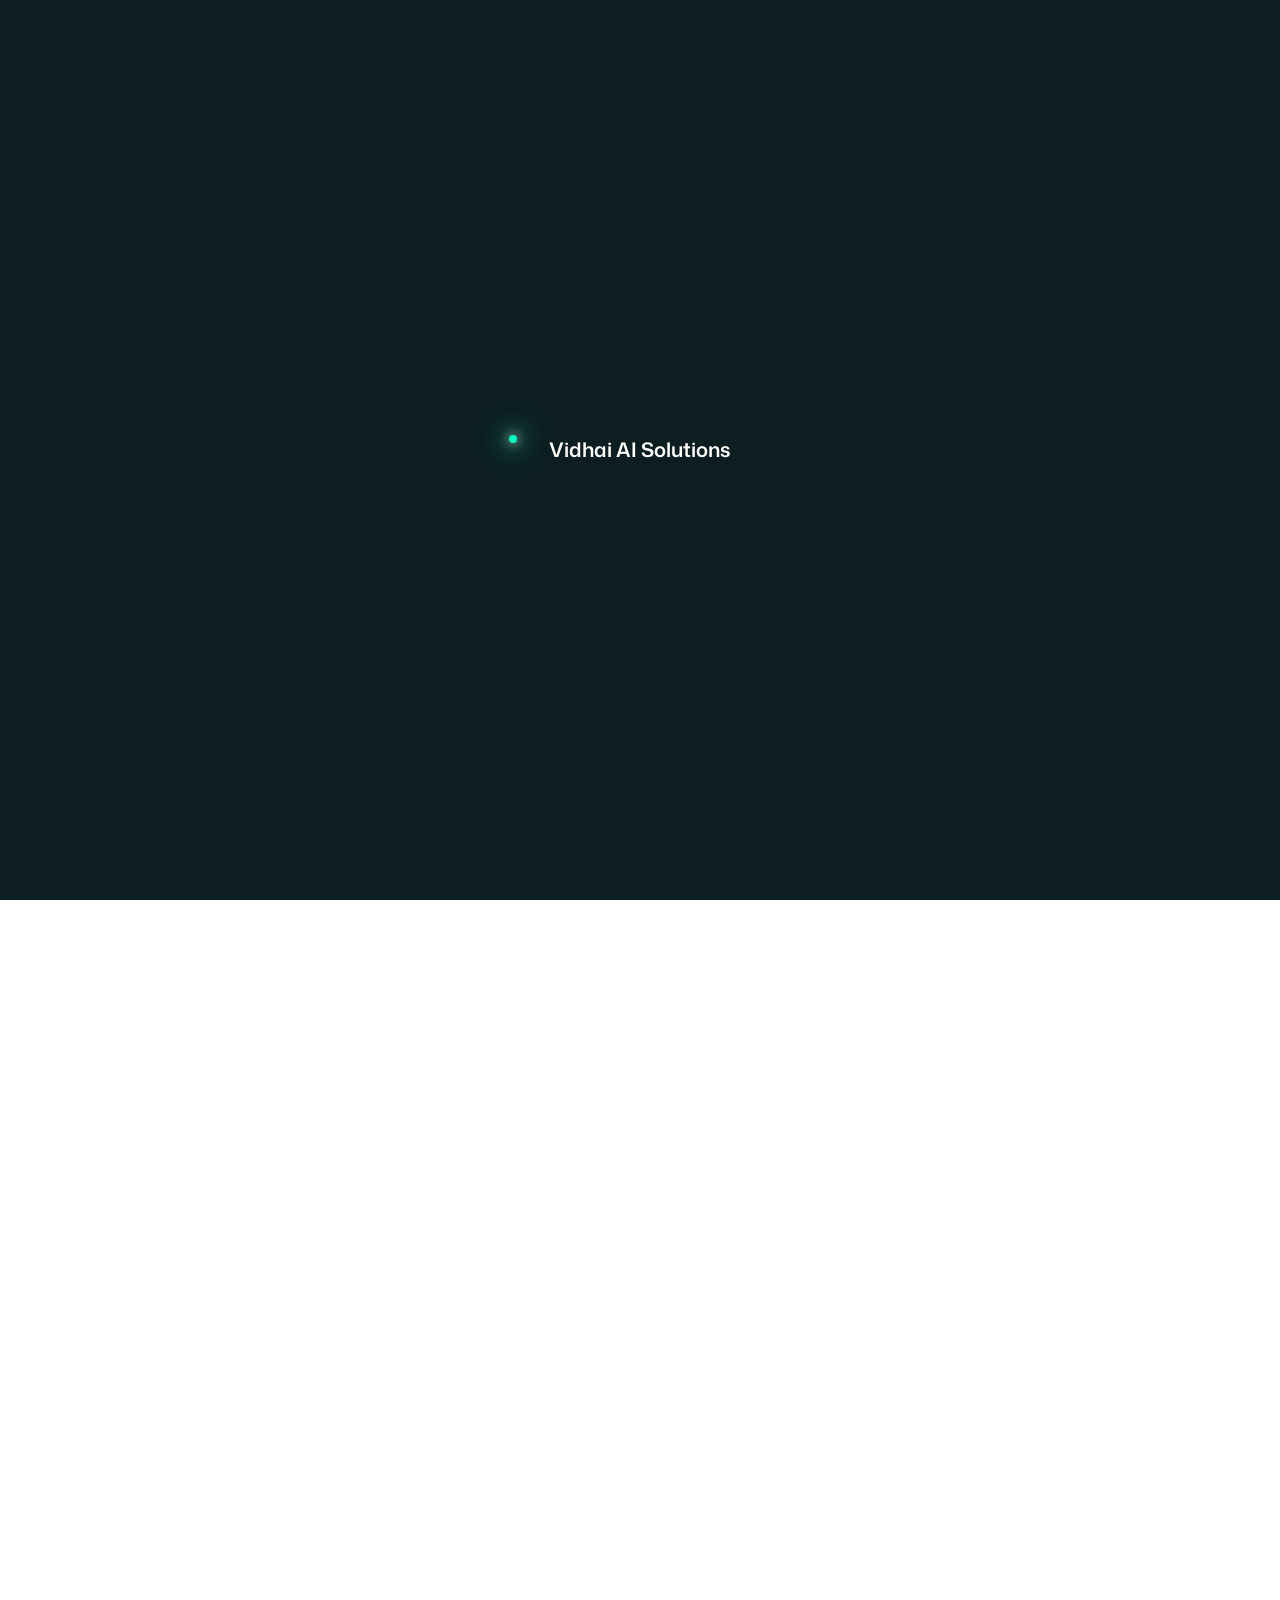
==== about.html @ 9f294bd2 "Initial commit - Vidhai AI Solutions website (production-ready)" ====
<!doctype html>
<html class="no-js" lang="en">

<head>
  <meta charset="utf-8">
  <meta http-equiv="x-ua-compatible" content="ie=edge">
  <meta name="viewport" content="width=device-width, initial-scale=1">
  <meta name="description" content="Learn about Vidhai AI Solutions - Our mission, vision, guides, and core technology offerings.">

  <!-- Site Title -->
  <title>About Us - Vidhai AI Solutions</title>

  <!-- Favicon -->
  <link rel="shortcut icon" type="image/x-icon" href="assets/images/logo/vidhailogobg.png">

  <!-- CSS here -->
  <link rel="stylesheet" href="assets/css/bootstrap.min.css">
  <link rel="stylesheet" href="https://cdnjs.cloudflare.com/ajax/libs/font-awesome/6.4.2/css/all.min.css">
  <link rel="stylesheet" href="assets/css/animate.min.css">
  <link rel="stylesheet" href="assets/css/bexon-icons.css">
  <link rel="stylesheet" href="assets/css/nice-select.css">
  <link rel="stylesheet" href="assets/css/swiper.min.css">
  <link rel="stylesheet" href="assets/css/venobox.min.css">
  <link rel="stylesheet" href="assets/css/odometer-theme-default.css">
  <link rel="stylesheet" href="assets/css/meanmenu.css">
  <link rel="stylesheet" href="assets/css/main.css">

  <style>
    /* Bright White and Greenish Theme Overrides */
    :root {
      --tj-color-bg-1: #ffffff;
      --tj-color-bg-2: #ffffff;
      --tj-color-theme-primary: #1e8a8a;
      --tj-color-theme-bg: #f3f8f8;
      --tj-color-theme-bg-2: #e9f3f3;
      --tj-color-border-4: rgba(0, 0, 0, 0.08);
      --primary-teal: #1e8a8a;
      --mint-accent: #0f6c6c;
      --tj-color-heading-primary: #0c1e21;
      --tj-color-text-body: #364e52;
    }
    
    body {
      background-color: #ffffff !important;
      color: #364e52 !important;
    }

    .header-area {
      background: rgba(255, 255, 255, 0.9) !important;
      backdrop-filter: blur(10px) !important;
      border-bottom: 1px solid rgba(0, 0, 0, 0.05) !important;
    }

    .header-area .logo img {
      filter: none !important;
    }

    .mainmenu ul > li > a {
      color: #0c1e21 !important;
    }
    
    .mainmenu ul > li.active > a, 
    .mainmenu ul > li:hover > a {
      color: var(--tj-color-theme-primary) !important;
    }

    .tj-primary-btn {
      background: var(--primary-teal) !important;
      border: 1px solid var(--primary-teal) !important;
      color: #fff !important;
    }
    
    .tj-primary-btn:hover {
      background: transparent !important;
      color: var(--mint-accent) !important;
      border-color: var(--mint-accent) !important;
    }

    .tj-footer-section {
      background-color: #081214 !important;
      border-top: 1px solid rgba(255, 255, 255, 0.05) !important;
    }

    /* Client logos contrast */
    .client-logo img {
      filter: grayscale(100%) brightness(0.3) contrast(1.2);
      transition: all 0.3s ease;
    }

    .client-logo img:hover {
      filter: none;
    }
    
    /* Choose Us details light overrides */
    .tj-choose-section {
      background-color: #ffffff !important;
    }
    
    .choose-box {
      background: #ffffff !important;
      border: 1px solid rgba(0, 0, 0, 0.05) !important;
      box-shadow: 0 10px 30px rgba(0,0,0,0.02) !important;
      border-radius: 12px;
      transition: all 0.3s ease;
    }
    
    .choose-box:hover {
      border-color: var(--primary-teal) !important;
      transform: translateY(-5px);
    }
    
    .choose-box .title {
      color: #0c1e21 !important;
    }
    
    .choose-box .desc {
      color: #556c70 !important;
    }
    
    /* About Us section details */
    .tj-about-section-2 {
      background-color: #f7fafc !important;
    }
    
    .tj-about-section-2 .sec-title {
      color: #0c1e21 !important;
    }
    
    .tj-about-section-2 .sec-title span {
      color: var(--primary-teal) !important;
    }
    
    .mission-vision-box {
      background: #ffffff !important;
      border: 1px solid rgba(0, 0, 0, 0.05) !important;
      border-radius: 12px;
      padding: 30px !important;
      box-shadow: 0 10px 30px rgba(0,0,0,0.02) !important;
    }
    
    .mission-vision-box .title {
      color: #0c1e21 !important;
    }
    
    .mission-vision-box .desc {
      color: #556c70 !important;
    }
    
    .mission-vision-box .list-items li {
      color: #364e52 !important;
    }
    
    .mission-vision-box .list-items li i {
      color: var(--primary-teal) !important;
    }
    
    .progress-box.style-2 {
      background: #ffffff !important;
      border: 1px solid rgba(0, 0, 0, 0.05) !important;
      border-radius: 12px;
      padding: 30px !important;
      box-shadow: 0 10px 30px rgba(0,0,0,0.02) !important;
    }
    
    .progress-box.style-2 .title {
      color: #0c1e21 !important;
    }
    
    .tj-progress-list li .tj-progress-title {
      color: #364e52 !important;
    }
    
    .tj-progress-list li .tj-progress-percent {
      color: var(--primary-teal) !important;
    }

    /* Testimonials section */
    .tj-testimonial-section-2 {
      background-color: #ffffff !important;
    }
    
    .tj-testimonial-section-2 .sec-title {
      color: #0c1e21 !important;
    }
    
    .tj-testimonial-section-2 .sec-title span {
      color: var(--primary-teal) !important;
    }
    
    .rating-box {
      background: #ffffff !important;
      border: 1px solid rgba(0, 0, 0, 0.05) !important;
      border-radius: 12px;
      box-shadow: 0 10px 30px rgba(0,0,0,0.02) !important;
    }
    
    .rating-box .title {
      color: #0c1e21 !important;
    }
    
    .rating-box .rating-text {
      color: #556c70 !important;
    }
    
    .testimonial-item {
      background: #f7fafc !important;
      border: 1px solid rgba(0, 0, 0, 0.05) !important;
      border-radius: 12px;
      padding: 40px !important;
      box-shadow: 0 10px 30px rgba(0,0,0,0.02) !important;
    }
    
    .testimonial-item .desc p {
      color: #556c70 !important;
      font-style: italic;
    }
    
    .testimonial-item .testimonial-author .author-header .title {
      color: #0c1e21 !important;
    }
    
    .testimonial-item .testimonial-author .author-header .designation {
      color: #556c70 !important;
    }
    
    .testimonial-item .quote-icon i {
      color: rgba(30, 138, 138, 0.15) !important;
    }

    /* Team section */
    .tj-team-section-3 {
      background-color: #f7fafc !important;
    }
    
    .tj-team-section-3 .sec-title {
      color: #0c1e21 !important;
    }
    
    .tj-team-section-3 .sec-title span {
      color: var(--primary-teal) !important;
    }
    
    .team-item {
      background: #ffffff !important;
      border: 1px solid rgba(0, 0, 0, 0.05) !important;
      box-shadow: 0 10px 30px rgba(0,0,0,0.02) !important;
      border-radius: 12px;
      overflow: hidden;
      transition: all 0.3s ease;
    }
    
    .team-item:hover {
      border-color: var(--primary-teal) !important;
      transform: translateY(-5px);
    }
    
    .team-item .team-content {
      background: #ffffff !important;
      border-top: 1px solid rgba(0, 0, 0, 0.04) !important;
      padding: 25px !important;
    }
    
    .team-item .team-content .title a {
      color: #0c1e21 !important;
    }
    
    .team-item .team-content .title a:hover {
      color: var(--primary-teal) !important;
    }
    
    .team-item .team-content .designation {
      color: var(--primary-teal) !important;
      font-weight: 600;
    }
    
    .team-item .team-content .mail-at {
      background: var(--tj-color-theme-bg) !important;
      color: var(--primary-teal) !important;
    }

    /* FAQ section */
    .tj-faq-section {
      background-color: #ffffff !important;
    }
    
    .tj-faq-section .sec-title {
      color: #0c1e21 !important;
    }
    
    .tj-faq-section .sec-title span {
      color: var(--primary-teal) !important;
    }
    
    .tj-faq-section .content-wrap p.desc {
      color: #556c70 !important;
    }
    
    .accordion-item {
      background-color: #ffffff !important;
      border: 1px solid rgba(0, 0, 0, 0.08) !important;
      border-radius: 8px !important;
      margin-bottom: 15px !important;
      overflow: hidden;
    }
    
    .accordion-item .faq-title {
      color: #0c1e21 !important;
      font-weight: 700 !important;
      background: #f7fafc !important;
    }
    
    .accordion-item .faq-title:not(.collapsed) {
      color: #ffffff !important;
      background: var(--primary-teal) !important;
    }
    
    .accordion-item .faq-text {
      color: #556c70 !important;
      background: #ffffff !important;
      line-height: 1.7;
    }
  </style>
</head>

<body>
  <div class="body-overlay"></div>

  <!-- Preloader Start -->
  <div class="tj-preloader is-loading">
    <div class="tj-preloader-inner">
      <div class="tj-preloader-ball-wrap">
        <div class="tj-preloader-ball-inner-wrap">
          <div class="tj-preloader-ball-inner">
            <div class="tj-preloader-ball"></div>
          </div>
          <div class="tj-preloader-ball-shadow"></div>
        </div>
        <div id="tj-weave-anim" class="tj-preloader-text">Vidhai AI Solutions</div>
      </div>
    </div>
    <div class="tj-preloader-overlay"></div>
  </div>
  <!-- Preloader end -->

  <!-- back to top start -->
  <div id="tj-back-to-top"><span id="tj-back-to-top-percentage"></span></div>
  <!-- back to top end -->

  <!-- start: Offcanvas Menu -->
  <div class="tj-offcanvas-area d-none d-lg-block">
    <div class="hamburger_bg"></div>
    <div class="hamburger_wrapper">
      <div class="hamburger_inner">
        <div class="hamburger_top d-flex align-items-center justify-content-between">
          <div class="hamburger_logo">
            <a href="index.html" class="mobile_logo">
              <img src="assets/images/logo/vidhailogobg.png" alt="Logo" style="height: 55px; width: auto; object-fit: contain;">
            </a>
          </div>
          <div class="hamburger_close">
            <button class="hamburger_close_btn"><i class="fa-thin fa-times"></i></button>
          </div>
        </div>
        <div class="offcanvas-text">
          <p>Vidhai AI Solutions delivers cutting-edge Generative AI, custom software architectures, and talent incubation programs for enterprise transformation.</p>
        </div>
        <div class="hamburger-infos">
          <h5 class="hamburger-title">Contact Info</h5>
          <div class="contact-info">
            <div class="contact-item">
              <span class="subtitle">Phone</span>
              <a class="contact-link" href="tel:9345504199">+91 9345504199</a>
            </div>
            <div class="contact-item">
              <span class="subtitle">Email</span>
              <a class="contact-link" href="mailto:aividhai26@gmail.com">aividhai26@gmail.com</a>
            </div>
            <div class="contact-item">
              <span class="subtitle">Location</span>
              <span class="contact-link">no7, muthu nagar, sidco road, tiruppur 641606</span>
            </div>
          </div>
        </div>
      </div>
    </div>
  </div>
  <!-- end: Offcanvas Menu -->

  <!-- start: Hamburger Menu -->
  <div class="hamburger-area d-lg-none">
    <div class="hamburger_bg"></div>
    <div class="hamburger_wrapper">
      <div class="hamburger_inner">
        <div class="hamburger_top d-flex align-items-center justify-content-between">
          <div class="hamburger_logo">
            <a href="index.html" class="mobile_logo">
              <img src="assets/images/logo/vidhailogobg.png" alt="Logo" style="height: 55px; width: auto; object-fit: contain;">
            </a>
          </div>
          <div class="hamburger_close">
            <button class="hamburger_close_btn"><i class="fa-thin fa-times"></i></button>
          </div>
        </div>
        <div class="hamburger_menu">
          <div class="mobile_menu"></div>
        </div>
        <div class="hamburger-infos">
          <h5 class="hamburger-title">Contact Info</h5>
          <div class="contact-info">
            <div class="contact-item">
              <span class="subtitle">Phone</span>
              <a class="contact-link" href="tel:9345504199">+91 9345504199</a>
            </div>
            <div class="contact-item">
              <span class="subtitle">Email</span>
              <a class="contact-link" href="mailto:aividhai26@gmail.com">aividhai26@gmail.com</a>
            </div>
            <div class="contact-item">
              <span class="subtitle">Location</span>
              <span class="contact-link">no7, muthu nagar, sidco road, tiruppur 641606</span>
            </div>
          </div>
        </div>
      </div>
    </div>
  </div>
  <!-- end: Hamburger Menu -->

  <!-- start: Header Area -->
  <header class="header-area header-2 header-absolute section-gap-x">
    <div class="container-fluid">
      <div class="row">
        <div class="col-12">
          <div class="header-wrapper">
            <!-- site logo -->
            <div class="site_logo">
              <a class="logo" href="index.html">
                <img src="assets/images/logo/vidhailogobg.png" alt="Vidhai AI Logo" style="height: 50px; width: auto; object-fit: contain;">
              </a>
            </div>

            <!-- navigation -->
            <div class="menu-area d-none d-lg-inline-flex align-items-center">
              <nav id="mobile-menu" class="mainmenu">
                <ul>
                  <li><a href="index.html">Home</a></li>
                  <li class="active"><a href="about.html">About Us</a></li>
                  <li><a href="service.html">Services</a></li>
                  <li><a href="vidhai-services.html">Vidhai Services</a></li>
                  <li><a href="team.html">Team</a></li>
                  <li><a href="blog.html">Blog</a></li>
                  <li><a href="careers.html">Careers</a></li>
                  <li><a href="faq.html">FAQ</a></li>
                  <li><a href="contact.html">Contact</a></li>
                </ul>
              </nav>
            </div>

            <!-- header right info -->
            <div class="header-right-item d-none d-lg-inline-flex">
              <div class="header-button">
                <a class="tj-primary-btn" href="contact.html">
                  <span class="btn-text"><span>Let's Talk</span></span>
                  <span class="btn-icon"><i class="tji-arrow-right-long"></i></span>
                </a>
              </div>
              <div class="menu_bar menu_offcanvas d-none d-lg-inline-flex">
                <span></span>
                <span></span>
                <span></span>
              </div>
            </div>

            <!-- menu bar -->
            <div class="menu_bar mobile_menu_bar d-lg-none">
              <span></span>
              <span></span>
              <span></span>
            </div>
          </div>
        </div>
      </div>
    </div>
  </header>
  <!-- end: Header Area -->

  <!-- start: Sticky Header Area -->
  <header class="header-area header-2 header-duplicate header-sticky section-gap-x">
    <div class="container-fluid">
      <div class="row">
        <div class="col-12">
          <div class="header-wrapper">
            <!-- site logo -->
            <div class="site_logo">
              <a class="logo" href="index.html">
                <img src="assets/images/logo/vidhailogobg.png" alt="Vidhai AI Logo" style="height: 50px; width: auto; object-fit: contain;">
              </a>
            </div>

            <!-- navigation -->
            <div class="menu-area d-none d-lg-inline-flex align-items-center">
              <nav class="mainmenu">
                <ul>
                  <li><a href="index.html">Home</a></li>
                  <li class="active"><a href="about.html">About Us</a></li>
                  <li><a href="service.html">Services</a></li>
                  <li><a href="vidhai-services.html">Vidhai Services</a></li>
                  <li><a href="team.html">Team</a></li>
                  <li><a href="blog.html">Blog</a></li>
                  <li><a href="careers.html">Careers</a></li>
                  <li><a href="faq.html">FAQ</a></li>
                  <li><a href="contact.html">Contact</a></li>
                </ul>
              </nav>
            </div>

            <!-- header right info -->
            <div class="header-right-item d-none d-lg-inline-flex">
              <div class="header-button">
                <a class="tj-primary-btn" href="contact.html">
                  <span class="btn-text"><span>Let's Talk</span></span>
                  <span class="btn-icon"><i class="tji-arrow-right-long"></i></span>
                </a>
              </div>
            </div>

            <!-- menu bar -->
            <div class="menu_bar mobile_menu_bar d-lg-none">
              <span></span>
              <span></span>
              <span></span>
            </div>
          </div>
        </div>
      </div>
    </div>
  </header>
  <!-- end: Sticky Header Area -->

  <div id="smooth-wrapper">
    <div id="smooth-content">
      <main id="primary" class="site-main">
        <div class="top-space-15"></div>

        <!-- start: Breadcrumb Section -->
        <section class="tj-page-header section-gap-x" data-bg-image="assets/images/bg/pheader-bg.webp" style="background-image: url('assets/images/bg/pheader-bg.webp'); background-size: cover; background-position: center; position: relative;">
          <div class="container">
            <div class="row">
              <div class="col-lg-12">
                <div class="tj-page-header-content text-center" style="position: relative; z-index: 5;">
                  <h1 class="tj-page-title" style="color: #ffffff; font-size: 48px; font-weight: 800; margin-bottom: 15px;">About Us</h1>
                  <div class="tj-page-link" style="color: #a9b8b8; font-size: 16px;">
                    <span><a href="index.html" style="color: var(--primary-teal); text-decoration: none;"><i class="tji-home" style="margin-right: 5px;"></i>Home</a></span>
                    <span style="margin: 0 10px;"><i class="fa-solid fa-chevron-right"></i></span>
                    <span>About Us</span>
                  </div>
                </div>
              </div>
            </div>
          </div>
          <div class="page-header-overlay" data-bg-image="assets/images/shape/pheader-overlay.webp" style="position: absolute; top: 0; left: 0; width: 100%; height: 100%; opacity: 0.85; z-index: 1;"></div>
        </section>
        <!-- end: Breadcrumb Section -->

        <!-- start: Choose Section -->
        <section id="choose" class="tj-choose-section section-gap">
          <div class="container">
            <div class="row">
              <div class="col-12">
                <div class="sec-heading-wrap">
                  <span class="sub-title wow fadeInUp" data-wow-delay=".3s" style="color: var(--primary-teal); font-weight: 600;"><i class="tji-box" style="margin-right: 8px;"></i>Choose the Best</span>
                  <div class="heading-wrap-content">
                    <div class="sec-heading">
                      <h2 class="sec-title title-anim">Empowering Enterprises with <span>Intelligent Tech.</span></h2>
                    </div>
                    <div class="btn-wrap wow fadeInUp" data-wow-delay=".6s">
                      <a class="tj-primary-btn" href="contact.html">
                        <span class="btn-text"><span>Request a Call</span></span>
                        <span class="btn-icon"><i class="tji-arrow-right-long"></i></span>
                      </a>
                    </div>
                  </div>
                </div>
              </div>
            </div>
            <div class="row row-gap-4 rightSwipeWrap">
              <div class="col-lg-4">
                <div class="choose-box right-swipe">
                  <div class="choose-content">
                    <div class="choose-icon" style="color: var(--primary-teal);">
                      <i class="tji-innovative"></i>
                    </div>
                    <h4 class="title">Enterprise AI Systems</h4>
                    <p class="desc">We build and deploy production-ready Large Language Model integrations, custom search embeddings, and business process automation solutions.</p>
                  </div>
                </div>
              </div>
              <div class="col-lg-4">
                <div class="choose-box right-swipe">
                  <div class="choose-content">
                    <div class="choose-icon" style="color: var(--primary-teal);">
                      <i class="tji-award"></i>
                    </div>
                    <h4 class="title">Scalable Architectures</h4>
                    <p class="desc">From advanced materials billing databases (CRM) to secure academic records managers (ERP), our structures are optimized for performance and security.</p>
                  </div>
                </div>
              </div>
              <div class="col-lg-4">
                <div class="choose-box right-swipe">
                  <div class="choose-content">
                    <div class="choose-icon" style="color: var(--primary-teal);">
                      <i class="tji-support"></i>
                    </div>
                    <h4 class="title">Talent Incubation</h4>
                    <p class="desc">Through collaboration agreements (MOUs) with regional institutions, we structure developer bootcamps and active production internship pipelines.</p>
                  </div>
                </div>
              </div>
            </div>
          </div>
        </section>
        <!-- end: Choose Section -->

        <!-- start: About Section -->
        <section class="tj-about-section-2 section-gap section-gap-x">
          <div class="container">
            <div class="row align-items-center">
              <div class="col-xl-6 col-lg-6 order-lg-1 order-2">
                <div class="about-img-area style-2 wow fadeInLeft" data-wow-delay=".3s">
                  <div class="about-img overflow-hidden" style="border-radius: 12px;">
                    <img data-speed=".8" src="assets/images/vidhaiimages/Official Team Photo  Office Showcase.webp" alt="Vidhai Team Collaboration" style="max-height: 480px; width: 100%; object-fit: cover;">
                  </div>
                  <div class="box-area style-2 mt-4">
                    <div class="progress-box style-2 wow fadeInUp" data-wow-delay=".3s">
                      <h4 class="title">System Performance & Integration</h4>
                      <ul class="tj-progress-list">
                        <li>
                          <h6 class="tj-progress-title">Enterprise Software Delivery</h6>
                          <div class="tj-progress">
                            <span class="tj-progress-percent">95%</span>
                            <div class="tj-progress-bar" data-percent="95" style="background: var(--primary-teal); height: 6px; border-radius: 3px;">
                            </div>
                          </div>
                        </li>
                        <li>
                          <h6 class="tj-progress-title">Certified Intern Success</h6>
                          <div class="tj-progress">
                            <span class="tj-progress-percent">90%</span>
                            <div class="tj-progress-bar" data-percent="90" style="background: var(--primary-teal); height: 6px; border-radius: 3px;">
                            </div>
                          </div>
                        </li>
                      </ul>
                    </div>
                  </div>
                </div>
              </div>
              <div class="col-xl-6 col-lg-6 order-lg-2 order-1">
                <div class="about-content-area">
                  <div class="sec-heading">
                    <span class="sub-title wow fadeInUp" data-wow-delay=".3s" style="color: var(--primary-teal); font-weight: 600;"><i class="tji-box" style="margin-right: 8px;"></i>Get to Know Us</span>
                    <h2 class="sec-title title-anim">Bridging Local Engineering Trainees with Enterprise Custom <span>Solutions.</span></h2>
                  </div>
                </div>
                <div class="about-bottom-area d-flex gap-4 mt-4">
                  <div class="mission-vision-box wow fadeInLeft" data-wow-delay=".5s">
                    <h4 class="title">Our Mission</h4>
                    <p class="desc">To empower regional enterprises with high-efficiency custom software platforms and machine learning dashboards that streamline operations.</p>
                    <ul class="list-items" style="list-style: none; padding: 0;">
                      <li style="margin-bottom: 8px;"><i class="tji-list" style="margin-right: 8px;"></i>High-Performance Code</li>
                      <li style="margin-bottom: 8px;"><i class="tji-list" style="margin-right: 8px;"></i>Seamless System Design</li>
                      <li><i class="tji-list" style="margin-right: 8px;"></i>Regional Growth Focused</li>
                    </ul>
                  </div>
                  <div class="mission-vision-box wow fadeInRight" data-wow-delay=".5s">
                    <h4 class="title">Our Vision</h4>
                    <p class="desc">To stand as the primary technology incubation and software engineering center, driving developer standards and enterprise efficiency.</p>
                    <ul class="list-items" style="list-style: none; padding: 0;">
                      <li style="margin-bottom: 8px;"><i class="tji-list" style="margin-right: 8px;"></i>Incubation Excellence</li>
                      <li style="margin-bottom: 8px;"><i class="tji-list" style="margin-right: 8px;"></i>Robust Cloud Portals</li>
                      <li><i class="tji-list" style="margin-right: 8px;"></i>Sustainable Local Impact</li>
                    </ul>
                  </div>
                </div>
              </div>
            </div>
          </div>
        </section>
        <!-- end: About Section -->

        <!-- start: Client Section -->
        <section class="tj-client-section" style="padding: 50px 0; background: #ffffff; border-top: 1px solid rgba(0, 0, 0, 0.05); border-bottom: 1px solid rgba(0, 0, 0, 0.05);">
          <div class="container-fluid client-container">
            <div class="row">
              <div class="col-12">
                <div class="client-content text-center mb-4">
                  <h5 class="sec-title" style="color: #364e52; font-size: 16px; letter-spacing: 1px; text-transform: uppercase;">
                    Partnered with Over <span style="color: var(--primary-teal); font-weight: 800; font-size: 20px;">50+</span> Enterprises
                  </h5>
                </div>
                <div class="swiper client-slider client-slider-1">
                  <div class="swiper-wrapper align-items-center">
                    <div class="swiper-slide client-item text-center">
                      <div class="client-logo"><img src="assets/images/logo/BuildXRobotix_logo.webp" alt="BuildX Robotix" style="max-height: 45px; width: auto; object-fit: contain;"></div>
                    </div>
                    <div class="swiper-slide client-item text-center">
                      <div class="client-logo"><img src="assets/images/logo/HappyBondinglogo.png" alt="Happy Bonding" style="max-height: 45px; width: auto; object-fit: contain;"></div>
                    </div>
                    <div class="swiper-slide client-item text-center">
                      <div class="client-logo"><img src="assets/images/logo/Kms.logo.jpg" alt="Kongu Matric School" style="max-height: 45px; width: auto; object-fit: contain;"></div>
                    </div>
                    <div class="swiper-slide client-item text-center">
                      <div class="client-logo"><img src="assets/images/logo/DKpaqua&pets.png" alt="DKp Aqua & Pets" style="max-height: 45px; width: auto; object-fit: contain;"></div>
                    </div>
                    <div class="swiper-slide client-item text-center">
                      <div class="client-logo"><img src="assets/images/logo/dreamsinfinite.webp" alt="Dreams Infinite" style="max-height: 45px; width: auto; object-fit: contain;"></div>
                    </div>
                    <div class="swiper-slide client-item text-center">
                      <div class="client-logo"><img src="assets/images/logo/royalpackers and movers.png" alt="Royal Packers & Movers" style="max-height: 45px; width: auto; object-fit: contain;"></div>
                    </div>
                  </div>
                </div>
              </div>
            </div>
          </div>
        </section>
        <!-- end: Client Section -->

        <!-- start: Testimonial Section -->
        <section class="tj-testimonial-section-2 section-bottom-gap" style="padding: 100px 0;">
          <div class="container">
            <div class="row align-items-center row-gap-5">
              <div class="col-lg-6 order-lg-2">
                <div class="testimonial-img-area wow fadeInUp" data-wow-delay=".3s" style="position: relative;">
                  <div class="testimonial-img" style="border-radius: 12px; overflow: hidden; box-shadow: 0 15px 40px rgba(30,138,138,0.15);">
                    <img src="assets/images/testimonial/studenttestimonials.webp" alt="Vidhai Guidance Testimonial" style="width: 100%; max-height: 480px; object-fit: cover;">
                  </div>
                  <div class="box-area" style="position: absolute; bottom: -30px; right: 20px;">
                    <div class="rating-box wow fadeInUp" data-wow-delay=".5s" style="padding: 20px; text-align: center;">
                      <h2 class="title" style="color: var(--primary-teal); font-weight: 800; font-size: 36px; margin: 0;">500+</h2>
                      <span class="rating-text" style="font-weight: 700; font-size: 13px; display: block; margin-top: 5px;">Students Guided & Incubated</span>
                    </div>
                  </div>
                </div>
              </div>
              <div class="col-lg-6 order-lg-1">
                <div class="testimonial-wrapper wow fadeInUp" data-wow-delay=".5s">
                  <div class="sec-heading mb-4">
                    <span class="sub-title" style="color: var(--primary-teal); font-weight: 600; text-transform: uppercase;">Enterprise Feedback</span>
                    <h2 class="sec-title">What Our Partners & Interns <span>Say.</span></h2>
                  </div>
                  <div class="swiper testimonial-slider-2">
                    <div class="swiper-wrapper">
                      <div class="swiper-slide">
                        <div class="testimonial-item">
                          <span class="quote-icon"><i class="tji-quote"></i></span>
                          <div class="desc">
                            <p>"Vidhai AI Solutions delivered a custom School ERP platform that streamlined our invoices and registration databases. Their guiding mentors and developer teams demonstrated exceptional tech capabilities."</p>
                          </div>
                          <div class="testimonial-author">
                            <div class="author-inner d-flex align-items-center gap-3">
                              <div class="author-img">
                                <img src="assets/images/logo/studentavfemale.webp" alt="KMS Partner Logo" style="width: 50px; height: 50px; border-radius: 50%; object-fit: cover;">
                              </div>
                              <div class="author-header">
                                <h4 class="title" style="font-size: 16px; margin: 0;">Kongu Matric School</h4>
                                <span class="designation" style="font-size: 13px;">School ERP Collaboration Partner</span>
                              </div>
                            </div>
                          </div>
                        </div>
                      </div>
                      <div class="swiper-slide">
                        <div class="testimonial-item">
                          <span class="quote-icon"><i class="tji-quote"></i></span>
                          <div class="desc">
                            <p>"The materials tracker and site supervisor logging app built by Vidhai CRM team saved us hours of ledger verification. The codebase is incredibly fast and responsive."</p>
                          </div>
                          <div class="testimonial-author">
                            <div class="author-inner d-flex align-items-center gap-3">
                              <div class="author-img">
                                <img src="assets/images/logo/studentavmale.webp" alt="CRM Partner Logo" style="width: 50px; height: 50px; border-radius: 50%; object-fit: cover;">
                              </div>
                              <div class="author-header">
                                <h4 class="title" style="font-size: 16px; margin: 0;">Thendral City Builder</h4>
                                <span class="designation" style="font-size: 13px;">Custom CRM Client</span>
                              </div>
                            </div>
                          </div>
                        </div>
                      </div>
                      <div class="swiper-slide">
                        <div class="testimonial-item">
                          <span class="quote-icon"><i class="tji-quote"></i></span>
                          <div class="desc">
                            <p>"During my 6-month MERN and Python incubation module at Vidhai AI, I built real components for production databases. The mentorship under Vijay and Jayaprathap gave me solid software engineering habits."</p>
                          </div>
                          <div class="testimonial-author">
                            <div class="author-inner d-flex align-items-center gap-3">
                              <div class="author-img">
                                <img src="assets/images/logo/studentavmale.webp" alt="Intern Avatar" style="width: 50px; height: 50px; border-radius: 50%; object-fit: cover;">
                              </div>
                              <div class="author-header">
                                <h4 class="title" style="font-size: 16px; margin: 0;">Certified Intern Trainee</h4>
                                <span class="designation" style="font-size: 13px;">Talent Program Graduate</span>
                              </div>
                            </div>
                          </div>
                        </div>
                      </div>
                    </div>
                    <div class="swiper-pagination-area mt-4"></div>
                  </div>
                </div>
              </div>
            </div>
          </div>
        </section>
        <!-- end: Testimonial Section -->

        <!-- start: Team Section -->
        <section class="tj-team-section-3 section-gap section-gap-x">
          <div class="container">
            <div class="row">
              <div class="col-12">
                <div class="sec-heading text-center mb-5">
                  <span class="sub-title wow fadeInUp" data-wow-delay=".3s" style="color: var(--primary-teal); font-weight: 600;"><i class="tji-box" style="margin-right: 8px;"></i>Meet Our Guides</span>
                  <h2 class="sec-title title-anim">Leadership & <span>Advisors</span> Driving Vidhai AI</h2>
                </div>
              </div>
            </div>
            <div class="row leftSwipeWrap justify-content-center g-4">
              <!-- Team Member 1: Manish P -->
              <div class="col-lg-4 col-sm-6">
                <div class="team-item left-swipe">
                  <div class="team-img" style="padding: 25px 20px 0; text-align: center;">
                    <div class="team-img-inner" style="width: 140px; height: 140px; border-radius: 50%; margin: 0 auto; display: flex; align-items: center; justify-content: center; background: linear-gradient(135deg, #e6f2f2, #cde2e2); border: 3px solid #ffffff; box-shadow: 0 5px 15px rgba(30,138,138,0.15); color: var(--primary-teal); font-size: 48px;">
                      <i class="fa-solid fa-user-tie"></i>
                    </div>
                  </div>
                  <div class="team-content text-center" style="padding: 20px;">
                    <h4 class="title" style="font-size: 18px; font-weight: 700; margin-bottom: 5px;">Manish P</h4>
                    <span class="designation" style="font-size: 13px; color: var(--primary-teal); font-weight: 600; text-transform: uppercase;">Founder & CEO</span>
                  </div>
                </div>
              </div>

              <!-- Team Member 2: Surya Prakash R -->
              <div class="col-lg-4 col-sm-6">
                <div class="team-item left-swipe">
                  <div class="team-img" style="padding: 25px 20px 0; text-align: center;">
                    <div class="team-img-inner" style="width: 140px; height: 140px; border-radius: 50%; margin: 0 auto; display: flex; align-items: center; justify-content: center; background: linear-gradient(135deg, #e6f2f2, #cde2e2); border: 3px solid #ffffff; box-shadow: 0 5px 15px rgba(30,138,138,0.15); color: var(--primary-teal); font-size: 48px;">
                      <i class="fa-solid fa-bullhorn"></i>
                    </div>
                  </div>
                  <div class="team-content text-center" style="padding: 20px;">
                    <h4 class="title" style="font-size: 18px; font-weight: 700; margin-bottom: 5px;">Surya Prakash R</h4>
                    <span class="designation" style="font-size: 11px; color: var(--primary-teal); font-weight: 600; text-transform: uppercase; display: block; line-height: 1.3;">Skycrest Digital Marketing CEO, Vidhai AI Solutions Mentor</span>
                  </div>
                </div>
              </div>

              <!-- Team Member 3: Harish S -->
              <div class="col-lg-4 col-sm-6">
                <div class="team-item left-swipe">
                  <div class="team-img" style="padding: 25px 20px 0; text-align: center;">
                    <div class="team-img-inner" style="width: 140px; height: 140px; border-radius: 50%; margin: 0 auto; display: flex; align-items: center; justify-content: center; background: linear-gradient(135deg, #e6f2f2, #cde2e2); border: 3px solid #ffffff; box-shadow: 0 5px 15px rgba(30,138,138,0.15); color: var(--primary-teal); font-size: 48px;">
                      <i class="fa-solid fa-code"></i>
                    </div>
                  </div>
                  <div class="team-content text-center" style="padding: 20px;">
                    <h4 class="title" style="font-size: 18px; font-weight: 700; margin-bottom: 5px;">Harish S</h4>
                    <span class="designation" style="font-size: 11px; color: var(--primary-teal); font-weight: 600; text-transform: uppercase; display: block; line-height: 1.3;">Business Development Executive / Web Developer</span>
                  </div>
                </div>
              </div>

              <!-- Team Member 4: Nandha Akash M -->
              <div class="col-lg-4 col-sm-6">
                <div class="team-item left-swipe">
                  <div class="team-img" style="padding: 25px 20px 0; text-align: center;">
                    <div class="team-img-inner" style="width: 140px; height: 140px; border-radius: 50%; margin: 0 auto; display: flex; align-items: center; justify-content: center; background: linear-gradient(135deg, #e6f2f2, #cde2e2); border: 3px solid #ffffff; box-shadow: 0 5px 15px rgba(30,138,138,0.15); color: var(--primary-teal); font-size: 48px;">
                      <i class="fa-solid fa-brain"></i>
                    </div>
                  </div>
                  <div class="team-content text-center" style="padding: 20px;">
                    <h4 class="title" style="font-size: 18px; font-weight: 700; margin-bottom: 5px;">Nandha Akash M</h4>
                    <span class="designation" style="font-size: 11px; color: var(--primary-teal); font-weight: 600; text-transform: uppercase; display: block; line-height: 1.3;">Business Development Executive / AI ML Engineer</span>
                  </div>
                </div>
              </div>

              <!-- Team Member 5: Rithan S -->
              <div class="col-lg-4 col-sm-6">
                <div class="team-item left-swipe">
                  <div class="team-img" style="padding: 25px 20px 0; text-align: center;">
                    <div class="team-img-inner" style="width: 140px; height: 140px; border-radius: 50%; margin: 0 auto; display: flex; align-items: center; justify-content: center; background: linear-gradient(135deg, #e6f2f2, #cde2e2); border: 3px solid #ffffff; box-shadow: 0 5px 15px rgba(30,138,138,0.15); color: var(--primary-teal); font-size: 48px;">
                      <i class="fa-solid fa-user-graduate"></i>
                    </div>
                  </div>
                  <div class="team-content text-center" style="padding: 20px;">
                    <h4 class="title" style="font-size: 18px; font-weight: 700; margin-bottom: 5px;">Rithan S</h4>
                    <span class="designation" style="font-size: 13px; color: var(--primary-teal); font-weight: 600; text-transform: uppercase;">Vidhai AI Solutions Mentor</span>
                  </div>
                </div>
              </div>

              <!-- Team Member 6: Jayaprathap P -->
              <div class="col-lg-4 col-sm-6">
                <div class="team-item left-swipe">
                  <div class="team-img" style="padding: 25px 20px 0; text-align: center;">
                    <div class="team-img-inner" style="width: 140px; height: 140px; border-radius: 50%; margin: 0 auto; display: flex; align-items: center; justify-content: center; background: linear-gradient(135deg, #e6f2f2, #cde2e2); border: 3px solid #ffffff; box-shadow: 0 5px 15px rgba(30,138,138,0.15); color: var(--primary-teal); font-size: 48px;">
                      <i class="fa-solid fa-graduation-cap"></i>
                    </div>
                  </div>
                  <div class="team-content text-center" style="padding: 20px;">
                    <h4 class="title" style="font-size: 18px; font-weight: 700; margin-bottom: 5px;">Jayaprathap P</h4>
                    <span class="designation" style="font-size: 13px; color: var(--primary-teal); font-weight: 600; text-transform: uppercase;">Senior Mentor</span>
                  </div>
                </div>
              </div>
            </div>
          </div>
        </section>
        <!-- end: Team Section -->

        <!-- start: Faq Section -->
        <section class="tj-faq-section section-gap">
          <div class="container">
            <div class="row justify-content-between">
              <div class="col-lg-4">
                <div class="content-wrap">
                  <div class="sec-heading">
                    <span class="sub-title wow fadeInUp" data-wow-delay=".3s" style="color: var(--primary-teal); font-weight: 600;"><i class="tji-box" style="margin-right: 8px;"></i>Common Questions</span>
                    <h2 class="sec-title title-anim">Need <span>Help?</span> Start Here...</h2>
                  </div>
                  <p class="desc wow fadeInUp" data-wow-delay=".6s" style="color: #556c70;">Explore frequent queries regarding our custom systems integration scope, student training certifications, and deployment schedules.</p>
                  <div class="wow fadeInUp" data-wow-delay=".8s">
                    <a class="tj-primary-btn" href="contact.html">
                      <span class="btn-text"><span>Request a Call</span></span>
                      <span class="btn-icon"><i class="tji-arrow-right-long"></i></span>
                    </a>
                  </div>
                </div>
              </div>
              <div class="col-lg-8">
                <div class="accordion tj-faq" id="faqOne">
                  <div class="accordion-item active wow fadeInUp" data-wow-delay=".3s">
                    <button class=" faq-title" type="button" data-bs-toggle="collapse" data-bs-target="#faq-1"
                      aria-expanded="true">What custom solutions does Vidhai AI build?</button>
                    <div id="faq-1" class="collapse show" data-bs-parent="#faqOne">
                      <div class="accordion-body faq-text">
                        <p>We build production-ready software systems for enterprise automation, including custom materials trackers (CRM), school registries (ERP), specialized billing software, and custom API interfaces tailored for regional operations.</p>
                      </div>
                    </div>
                  </div>
                  <div class="accordion-item wow fadeInUp" data-wow-delay=".4s">
                    <button class="faq-title collapsed" type="button" data-bs-toggle="collapse" data-bs-target="#faq-2"
                      aria-expanded="false">How do university students join the talent incubator?</button>
                    <div id="faq-2" class="collapse" data-bs-parent="#faqOne">
                      <div class="accordion-body faq-text">
                        <p>Under our signing agreements (MOUs) with regional institutions, eligible engineering and science graduates participate in custom developers bootcamps. Promising students secure production-level internships on our client projects.</p>
                      </div>
                    </div>
                  </div>
                  <div class="accordion-item wow fadeInUp" data-wow-delay=".5s">
                    <button class="faq-title collapsed" type="button" data-bs-toggle="collapse" data-bs-target="#faq-3"
                      aria-expanded="false">Do you offer system maintenance and support after delivery?</button>
                    <div id="faq-3" class="collapse" data-bs-parent="#faqOne">
                      <div class="accordion-body faq-text">
                        <p>Yes. Every deployed portal has dedicated lifecycle support. We manage database migrations, cloud hosting parameters, software updates, and custom backend feature extensions.</p>
                      </div>
                    </div>
                  </div>
                  <div class="accordion-item wow fadeInUp" data-wow-delay=".6s">
                    <button class="faq-title collapsed" type="button" data-bs-toggle="collapse" data-bs-target="#faq-4"
                      aria-expanded="false">What core technologies do you implement?</button>
                    <div id="faq-4" class="collapse" data-bs-parent="#faqOne">
                      <div class="accordion-body faq-text">
                        <p>Our stack focuses heavily on Python, Node.js, and React.js (MERN) for custom applications, coupled with cloud infrastructures (AWS/GCP), and machine learning services for data intelligence operations.</p>
                      </div>
                    </div>
                  </div>
                </div>
              </div>
            </div>
          </div>
        </section>
        <!-- end: Faq Section -->

        <!-- start: Cta Section -->
        <section class="tj-cta-section">
          <div class="container">
            <div class="row">
              <div class="col-12">
                <div class="cta-area" style="border-radius: 12px; overflow: hidden; background: #0c1e21; position: relative;">
                  <div class="cta-content" style="position: relative; z-index: 5; padding: 60px 40px;">
                    <h2 class="title title-anim" style="color: #ffffff;">Let’s Build Future Together.</h2>
                    <div class="cta-btn wow fadeInUp" data-wow-delay=".6s" style="margin-top: 20px;">
                      <a class="tj-primary-btn" href="contact.html">
                        <span class="btn-text"><span>Get Started Now</span></span>
                        <span class="btn-icon"><i class="tji-arrow-right-long"></i></span>
                      </a>
                    </div>
                  </div>
                  <div class="cta-img" style="position: absolute; right: 0; top: 0; height: 100%; z-index: 1; opacity: 0.15;">
                    <img src="assets/images/cta/cta-bg.webp" alt="CTA Background">
                  </div>
                </div>
              </div>
            </div>
          </div>
        </section>
        <!-- end: Cta Section -->
      </main>

      <!-- start: Footer Section -->
      <footer class="tj-footer-section footer-1 section-gap-x" style="padding-bottom: 30px; background: #081214; border-top: 1px solid rgba(255,255,255,0.05);">
        <div class="container">
          <div class="row g-5">
            <div class="col-lg-3 col-md-6">
              <div class="footer-widget">
                <img src="assets/images/logo/vidhailogobg.png" alt="Logo" style="height: 60px; width: auto; object-fit: contain; margin-bottom: 25px;">
                <p style="color: #a9b8b8; line-height: 1.6;">Empowering local enterprises with high-performance digital tools, machine learning insights, and enterprise automation.</p>
                <div class="social-links d-flex gap-3 mt-4">
                  <a href="https://www.instagram.com/vidhai_ai_solutions?igsh=MnN3NDM2MzkxOXdy" target="_blank" style="background: rgba(255, 255, 255, 0.05); width: 40px; height: 40px; border-radius: 50%; display: flex; align-items: center; justify-content: center; color: #fff; font-size: 16px;"><i class="fa-brands fa-instagram"></i></a>
                  <a href="https://www.linkedin.com/company/vidhai-ai-solutions" target="_blank" style="background: rgba(255, 255, 255, 0.05); width: 40px; height: 40px; border-radius: 50%; display: flex; align-items: center; justify-content: center; color: #fff; font-size: 16px;"><i class="fa-brands fa-linkedin-in"></i></a>
                </div>
              </div>
            </div>
            <div class="col-lg-3 col-md-6">
              <div class="footer-widget">
                <h4 style="color: #ffffff; font-size: 20px; font-weight: 700; margin-bottom: 25px;">Quick Links</h4>
                <div class="row">
                  <div class="col-6">
                    <ul style="list-style: none; padding: 0; margin: 0;">
                      <li style="margin-bottom: 12px;"><a href="index.html" style="color: #a9b8b8; text-decoration: none;">Home</a></li>
                      <li style="margin-bottom: 12px;"><a href="about.html" style="color: #a9b8b8; text-decoration: none;">About</a></li>
                      <li style="margin-bottom: 12px;"><a href="service.html" style="color: #a9b8b8; text-decoration: none;">Services</a></li>
                      <li style="margin-bottom: 12px;"><a href="contact.html" style="color: #a9b8b8; text-decoration: none;">Contact</a></li>
                    </ul>
                  </div>
                  <div class="col-6">
                    <ul style="list-style: none; padding: 0; margin: 0;">
                      <li style="margin-bottom: 12px;"><a href="vidhai-services.html" style="color: #a9b8b8; text-decoration: none;">Custom Service</a></li>
                      <li style="margin-bottom: 12px;"><a href="faq.html" style="color: #a9b8b8; text-decoration: none;">FAQ</a></li>
                      <li style="margin-bottom: 12px;"><a href="careers.html" style="color: #a9b8b8; text-decoration: none;">Programs</a></li>
                      <li style="margin-bottom: 12px;"><a href="service.html" style="color: #a9b8b8; text-decoration: none;">Software Services</a></li>
                    </ul>
                  </div>
                </div>
              </div>
            </div>
            <div class="col-lg-3 col-md-6">
              <div class="footer-widget">
                <h4 style="color: #ffffff; font-size: 20px; font-weight: 700; margin-bottom: 25px;">Our Branches</h4>
                <p style="color: #a9b8b8; margin-bottom: 10px; font-size: 13px; line-height: 1.4;"><i class="fa-solid fa-map-pin" style="color: var(--primary-teal); margin-right: 10px;"></i> <strong>Tiruppur (HO):</strong> no7, muthu nagar, sidco road, tiruppur 641606</p>
                <p style="color: #a9b8b8; margin-bottom: 15px; font-size: 13px; line-height: 1.4;"><i class="fa-solid fa-map-pin" style="color: var(--primary-teal); margin-right: 10px;"></i> <strong>Hosur Branch:</strong> 2/339, 2nd St, Kamaraj Nagar, Leyland, Hosur 635126</p>
                <p style="color: #a9b8b8; margin-bottom: 10px;"><i class="fa-solid fa-phone" style="color: var(--primary-teal); margin-right: 10px;"></i> +91 9345504199</p>
                <p style="color: #a9b8b8; margin-bottom: 15px;"><i class="fa-solid fa-envelope" style="color: var(--primary-teal); margin-right: 10px;"></i> aividhai26@gmail.com</p>
              </div>
            </div>
            <div class="col-lg-3 col-md-6">
              <div class="footer-widget">
                <h4 style="color: #ffffff; font-size: 20px; font-weight: 700; margin-bottom: 25px;">Newsletter</h4>
                <p style="color: #a9b8b8; margin-bottom: 20px;">Subscribe to our newsletter for latest updates.</p>
                <form action="#" class="newsletter-form" onsubmit="event.preventDefault(); alert('Subscribed successfully!');">
                  <div class="form-group" style="position: relative; margin-bottom: 15px;">
                    <input type="email" placeholder="Your Email" style="background: rgba(255, 255, 255, 0.05); border: 1px solid rgba(255, 255, 255, 0.1); color: #fff; padding: 12px 15px; width: 100%; border-radius: 6px; font-size: 14px;" required>
                    <button type="submit" style="position: absolute; right: 5px; top: 50%; transform: translateY(-50%); background: var(--primary-teal); border: none; color: #fff; width: 35px; height: 35px; border-radius: 4px; display: flex; align-items: center; justify-content: center; transition: all 0.3s ease;"><i class="fa-solid fa-paper-plane"></i></button>
                  </div>
                  <div class="form-check d-flex align-items-start gap-2" style="margin: 0; padding: 0;">
                    <input type="checkbox" id="newsletter-agree" style="margin-top: 4px; cursor: pointer;" required>
                    <label for="newsletter-agree" style="color: #a9b8b8; font-size: 12px; line-height: 1.4; cursor: pointer; user-select: none;">I agree to the <a href="faq.html" style="color: var(--primary-teal); text-decoration: none;">Terms & Conditions</a></label>
                  </div>
                </form>
              </div>
            </div>
          </div>
          <hr style="border-top: 1px solid rgba(255,255,255,0.08); margin: 50px 0 25px;">
          <div class="row align-items-center">
            <div class="col-md-6 text-md-start text-center">
              <p style="color: #67787a; margin: 0;">&copy; 2026 <a href="index.html" style="color: var(--mint-accent); text-decoration: none;">Vidhai AI Solutions</a>. All rights reserved.</p>
            </div>
          </div>
        </div>
      </footer>
      <!-- end: Footer Section -->
    </div>
  </div>

  <!-- JS here -->
  <script src="assets/js/jquery.min.js"></script>
  <script src="assets/js/bootstrap.bundle.min.js"></script>
  <script src="assets/js/gsap.min.js"></script>
  <script src="assets/js/ScrollSmoother.js"></script>
  <script src="assets/js/gsap-scroll-to-plugin.min.js"></script>
  <script src="assets/js/gsap-scroll-trigger.min.js"></script>
  <script src="assets/js/gsap-split-text.min.js"></script>
  <script src="assets/js/jquery.nice-select.min.js"></script>
  <script src="assets/js/swiper.min.js"></script>
  <script src="assets/js/odometer.min.js"></script>
  <script src="assets/js/venobox.min.js"></script>
  <script src="assets/js/appear.min.js"></script>
  <script src="assets/js/wow.min.js"></script>
  <script src="assets/js/meanmenu.js"></script>
  <script src="assets/js/main.js"></script>

  <script>
    $(document).ready(function() {
      // Swiper logo marquee settings
      var clientSwiper = new Swiper('.client-slider-1', {
        slidesPerView: 2,
        spaceBetween: 30,
        loop: true,
        autoplay: {
          delay: 2000,
          disableOnInteraction: false,
        },
        breakpoints: {
          576: { slidesPerView: 3 },
          768: { slidesPerView: 4 },
          1024: { slidesPerView: 5 }
        }
      });

      // Swiper testimonials settings
      var testimonialSwiper = new Swiper('.testimonial-slider-2', {
        slidesPerView: 1,
        spaceBetween: 30,
        loop: true,
        autoplay: {
          delay: 4000,
          disableOnInteraction: false,
        },
        pagination: {
          el: '.swiper-pagination',
          clickable: true,
        }
      });
    });
  </script>
</body>

</html>
---- assets/css/bexon-icons.css ----
@import url("https://cdnjs.cloudflare.com/ajax/libs/font-awesome/6.4.2/css/all.min.css");

:root {
  --tj-color-bg-1: #0c1e21;
  --tj-color-bg-2: #081214;
}

/* 
 * Bexon Icons Override to FontAwesome 6 Free CDN Fallbacks 
 * This resolves the issue where bexon-icons font files are missing from the workspace.
 */

[class^="tji-"],
[class*=" tji-"] {
	font-family: "Font Awesome 6 Free" !important;
	speak: never;
	font-style: normal;
	font-weight: 900 !important;
	font-variant: normal;
	text-transform: none;
	line-height: 1;

	/* Better Font Rendering =========== */
	-webkit-font-smoothing: antialiased;
	-moz-osx-font-smoothing: grayscale;
}

.tji-w-dot:before {
	content: "\f111";
}
.tji-curve-arrow:before {
	content: "\f0a9";
}
.tji-add-cart:before {
	content: "\f217";
}
.tji-manage:before {
	content: "\f0ad";
}
.tji-operations:before {
	content: "\f085";
}
.tji-organize:before {
	content: "\f0e8";
}
.tji-performance:before {
	content: "\f201";
}
.tji-process-1:before {
	content: "\f013";
}
.tji-strategy:before {
	content: "\f0eb";
}
.tji-dart-board:before {
	content: "\f140";
}
.tji-eye-box:before {
	content: "\f06e";
}
.tji-arrow-left-long:before {
	content: "\f177";
}
.tji-star-2:before {
	content: "\f005";
}
.tji-star:before {
	content: "\f005";
}
.tji-envelop-2:before {
	content: "\f0e0";
}
.tji-quote:before {
	content: "\f10d";
}
.tji-list:before {
	content: "\f03a";
}
.tji-location:before {
	content: "\f3c5";
}
.tji-phone-3:before {
	content: "\f095";
}
.tji-excellence:before {
	content: "\f559";
}
.tji-phone-2:before {
	content: "\f095";
}
.tji-arrow-down:before {
	content: "\f078";
}
.tji-arrow-left:before {
	content: "\f053";
}
.tji-arrow-right-long:before {
	content: "\f178";
}
.tji-arrow-right:before {
	content: "\f054";
}
.tji-arrow-up-long:before {
	content: "\f176";
}
.tji-arrow-down-long:before {
	content: "\f175";
}
.tji-search:before {
	content: "\f002";
}
.tji-arrow-right-big:before {
	content: "\f061";
}
.tji-arrow-down-big:before {
	content: "\f063";
}
.tji-box:before {
	content: "\f466";
}
.tji-innovative:before {
	content: "\f2db";
}
.tji-award:before {
	content: "\f559";
}
.tji-team:before {
	content: "\f0c0";
}
.tji-support:before {
	content: "\f590";
}
.tji-service-1:before {
	content: "\f085";
}
.tji-service-2:before {
	content: "\f121";
}
.tji-service-3:before {
	content: "\f233";
}
.tji-service-4:before {
	content: "\f0a1";
}
.tji-service-5:before {
	content: "\f200";
}
.tji-service-6:before {
	content: "\f19d";
}
.tji-complete:before {
	content: "\f058";
}
.tji-worldwide:before {
	content: "\f0ac";
}
.tji-growth:before {
	content: "\f201";
}
.tji-at:before {
	content: "\40";
}
.tji-home:before {
	content: "\f015";
}
.tji-user:before {
	content: "\f007";
}
.tji-budget:before {
	content: "\f155";
}
.tji-location-2:before {
	content: "\f3c5";
}
.tji-chart:before {
	content: "\f201";
}
.tji-calendar:before {
	content: "\f073";
}
.tji-comment:before {
	content: "\f075";
}
.tji-chat:before {
	content: "\f086";
}
.tji-clock:before {
	content: "\f017";
}
.tji-plus:before {
	content: "\f067";
}
.tji-minus:before {
	content: "\f068";
}
.tji-phone:before {
	content: "\f095";
}
.tji-envelop:before {
	content: "\f0e0";
}
.tji-plane:before {
	content: "\f1d8";
}
.tji-location-3:before {
	content: "\f3c5";
}
.tji-check:before {
	content: "\f00c";
}
.tji-play:before {
	content: "\f04b";
}
.tji-window:before {
	content: "\f2d0";
}

/* Fix fa-thin fa-times close button in mobile menu */
.fa-thin.fa-times {
	font-family: "Font Awesome 6 Free" !important;
	font-weight: 900 !important;
}
.fa-thin.fa-times:before {
	content: "\f00d" !important; /* fa-times / fa-xmark */
}


/* ==========================================
   VISIBILITY AND CONTRAST ENHANCEMENTS
   ========================================== */

/* 1. Global Input & Textarea Typed Text Legibility */
/* For light forms (white background) */
.contact-form .form-input input[type=text],
.contact-form .form-input input[type=email],
.contact-form .form-input input[type=tel],
.contact-form .form-input textarea {
  color: #111827 !important; /* High contrast dark grey/black */
}
.contact-form .form-input input::placeholder,
.contact-form .form-input textarea::placeholder {
  color: #6b7280 !important; /* Legible placeholder */
}

/* For dark forms (style-2, style-3, consultation forms, etc.) */
.contact-form.style-2 .form-input input[type=text],
.contact-form.style-2 .form-input input[type=email],
.contact-form.style-2 .form-input input[type=tel],
.contact-form.style-2 .form-input textarea,
.contact-form.style-3 .form-input input[type=text],
.contact-form.style-3 .form-input input[type=email],
.contact-form.style-3 .form-input input[type=tel],
.contact-form.style-3 .form-input textarea,
.tj-contact-form-area input[type=text],
.tj-contact-form-area input[type=email],
.tj-contact-form-area input[type=tel],
.tj-contact-form-area textarea {
  color: #ffffff !important; /* High contrast white text */
}
.contact-form.style-2 .form-input input::placeholder,
.contact-form.style-2 .form-input textarea::placeholder,
.contact-form.style-3 .form-input input::placeholder,
.contact-form.style-3 .form-input textarea::placeholder,
.tj-contact-form-area input::placeholder,
.tj-contact-form-area textarea::placeholder {
  color: #a9b8b8 !important; /* Light placeholder */
}

/* 2. Footer Newsletter Form Visibility */
.subscribe-form input[type=email] {
  background-color: rgba(255, 255, 255, 0.08) !important;
  color: #ffffff !important; /* White typed text */
  border: 1px solid rgba(255, 255, 255, 0.15) !important;
}
.subscribe-form input[type=email]::placeholder {
  color: rgba(255, 255, 255, 0.5) !important; /* Legible placeholder */
}
.subscribe-form label {
  color: rgba(255, 255, 255, 0.8) !important; /* High contrast white/grey text */
}
.subscribe-form label a {
  color: #ffffff !important; /* Fully visible link */
  text-decoration: underline !important;
}
.subscribe-form label a:hover {
  color: var(--tj-color-theme-primary) !important;
}
/* Ensure checkbox has proper border on dark background */
.subscribe-form input[type=checkbox] {
  border-color: rgba(255, 255, 255, 0.4) !important;
  background-color: rgba(255, 255, 255, 0.1) !important;
}
.subscribe-form input[type=checkbox]:checked {
  background-color: var(--tj-color-theme-primary) !important;
  border-color: var(--tj-color-theme-primary) !important;
}

/* 3. Search Popup Input Visibility */
.tj_search_wrapper .search_form form .search_input .search-box input[type=text] {
  color: #ffffff !important;
  background-color: rgba(255, 255, 255, 0.05) !important;
  border-color: rgba(255, 255, 255, 0.2) !important;
}
.tj_search_wrapper .search_form form .search_input .search-box input[type=text]::placeholder {
  color: rgba(255, 255, 255, 0.4) !important;
}


/* ==========================================
   IMAGE LOGO SIZE ENHANCEMENTS
   ========================================== */
.client-logo img {
  max-height: 65px !important;
}

/* ==========================================
   HERO TITLE SPAN OVERRIDES (PREVENTS COLLISION)
   ========================================== */
.h8-hero-content .h8-hero-title span:first-child {
  display: block !important;
  width: 100% !important;
  text-align: left !important;
}
.h8-hero-content .h8-hero-title span:nth-child(2) {
  display: block !important;
  width: 100% !important;
  text-align: right !important;
  -webkit-margin-start: 0 !important;
          margin-inline-start: 0 !important;
}
@media (max-width: 575px) {
  .h8-hero-content .h8-hero-title span:nth-child(2) {
    text-align: left !important;
  }
}

/* ==========================================
   TEAM INITIALS AVATAR
   ========================================== */
.team-initials-avatar {
  background: linear-gradient(135deg, var(--tj-color-theme-primary) 0%, #0d1e21 100%);
  width: 100%;
  height: 280px;
  display: flex !important;
  align-items: center;
  justify-content: center;
  border-radius: 12px;
  box-shadow: inset 0 0 30px rgba(0, 0, 0, 0.4);
  transition: all 0.3s ease;
  overflow: hidden;
  position: relative;
  border: 1px solid rgba(255, 255, 255, 0.1);
}
.team-initials-avatar::after {
  content: "";
  position: absolute;
  top: 0;
  left: 0;
  width: 100%;
  height: 100%;
  background: radial-gradient(circle at 30% 30%, rgba(255, 255, 255, 0.15) 0%, transparent 60%);
  pointer-events: none;
}
.team-initials-avatar span {
  font-size: 64px;
  font-weight: 700;
  color: #ffffff;
  letter-spacing: 2px;
  text-shadow: 0 4px 10px rgba(0, 0, 0, 0.4);
  font-family: var(--tj-ff-heading), sans-serif;
  transition: transform 0.3s ease;
}
.team-item:hover .team-initials-avatar {
  background: linear-gradient(135deg, #1e8a8a 0%, var(--tj-color-theme-primary) 100%);
  box-shadow: 0 10px 25px rgba(30, 138, 138, 0.25), inset 0 0 20px rgba(0, 0, 0, 0.2);
  border-color: var(--tj-color-theme-primary);
}
.team-item:hover .team-initials-avatar span {
  transform: scale(1.1);
}

/* ==========================================
   GLOBAL LOGO SIZE OVERRIDES
   ========================================== */
.site_logo img,
.site_logo .logo img,
.mobile_logo img,
.hamburger_logo img {
  height: 70px !important;
  max-height: 70px !important;
  width: auto !important;
}

.footer-widget img[src*="vidhailogobg"] {
  height: 100px !important;
  max-height: 100px !important;
  width: auto !important;
}

/* ==========================================
   SERVICE SIDE DRAWER SYSTEM
   ========================================== */
.service-drawer-overlay {
  position: fixed;
  top: 0;
  left: 0;
  width: 100%;
  height: 100%;
  background: rgba(0, 0, 0, 0.7);
  -webkit-backdrop-filter: blur(10px);
          backdrop-filter: blur(10px);
  z-index: 9999;
  opacity: 0;
  visibility: hidden;
  transition: all 0.3s ease-in-out;
}
.service-drawer-overlay.active {
  opacity: 1;
  visibility: visible;
}
.service-drawer {
  position: fixed;
  top: 0;
  right: -550px;
  width: 100%;
  max-width: 500px;
  height: 100%;
  background-color: #0b1315; /* Match our dark theme */
  border-left: 2px solid var(--tj-color-theme-primary);
  z-index: 10000;
  box-shadow: -10px 0 40px rgba(0, 0, 0, 0.8);
  transition: right 0.4s cubic-bezier(0.16, 1, 0.3, 1);
  overflow-y: auto;
  padding: 40px 30px;
}
.service-drawer.active {
  right: 0;
}
.drawer-close-btn {
  position: absolute;
  top: 25px;
  right: 25px;
  background: rgba(255, 255, 255, 0.05);
  border: 1px solid rgba(255, 255, 255, 0.1);
  color: #ffffff;
  font-size: 24px;
  width: 40px;
  height: 40px;
  border-radius: 50%;
  cursor: pointer;
  display: flex;
  align-items: center;
  justify-content: center;
  transition: all 0.3s ease;
}
.drawer-close-btn:hover {
  background: var(--tj-color-theme-primary);
  border-color: var(--tj-color-theme-primary);
  transform: rotate(90deg);
}
.drawer-title {
  font-size: 28px;
  color: #ffffff;
  font-weight: 700;
  margin-top: 30px;
  margin-bottom: 20px;
  font-family: var(--tj-ff-heading), sans-serif;
  border-bottom: 2px solid rgba(255, 255, 255, 0.05);
  padding-bottom: 15px;
}
.drawer-section-title {
  font-size: 16px;
  color: var(--tj-color-theme-primary);
  font-weight: 600;
  margin-top: 25px;
  margin-bottom: 12px;
  text-transform: uppercase;
  letter-spacing: 1.5px;
}
.drawer-desc {
  font-size: 15px;
  color: var(--tj-color-text-body-2);
  line-height: 1.7;
  margin-bottom: 20px;
}
.drawer-tags {
  display: flex;
  flex-wrap: wrap;
  gap: 8px;
  margin-bottom: 25px;
}
.drawer-tag {
  background: rgba(19, 178, 178, 0.08);
  border: 1px solid rgba(19, 178, 178, 0.2);
  color: var(--tj-color-theme-primary);
  padding: 5px 12px;
  border-radius: 20px;
  font-size: 13px;
  font-weight: 500;
}
.colab-item {
  background: rgba(255, 255, 255, 0.03);
  border: 1px solid rgba(255, 255, 255, 0.05);
  border-radius: 8px;
  padding: 15px;
  margin-bottom: 12px;
  transition: all 0.3s ease;
}
.colab-item:hover {
  border-color: rgba(19, 178, 178, 0.3);
  background: rgba(255, 255, 255, 0.05);
}
.colab-title {
  font-size: 15px;
  color: #ffffff;
  font-weight: 600;
  margin-bottom: 5px;
}
.colab-desc {
  font-size: 13px;
  color: var(--tj-color-text-body-3);
  line-height: 1.5;
}
.drawer-btn {
  margin-top: 35px;
  width: 100%;
}
.drawer-btn a {
  display: flex;
  align-items: center;
  justify-content: center;
  width: 100%;
}
.service-item.style-4 {
  cursor: pointer;
}
@media (max-width: 575px) {
  .service-drawer {
    max-width: 100%;
    padding: 30px 20px;
  }
}

/* ==========================================
   CUSTOM SOFTWARE PROJECT SHOWCASE CARDS
   ========================================== */
.vidhai-project-card {
  background-color: #0c1e21;
  border: 1px solid rgba(255, 255, 255, 0.08);
  border-radius: 16px;
  overflow: hidden;
  position: relative;
  transition: all 0.4s ease;
  height: 520px;
  display: flex;
  flex-direction: column;
  box-shadow: 0 10px 30px rgba(0, 0, 0, 0.4);
}
.vidhai-project-card:hover {
  transform: translateY(-8px);
  border-color: var(--tj-color-theme-primary);
  box-shadow: 0 15px 35px rgba(30, 138, 138, 0.25);
}
.project-window-header {
  background: #081214;
  padding: 12px 18px;
  display: flex;
  align-items: center;
  justify-content: space-between;
  border-bottom: 1px solid rgba(255, 255, 255, 0.05);
}
.window-dots {
  display: flex;
  gap: 6px;
}
.window-dot {
  width: 10px;
  height: 10px;
  border-radius: 50%;
}
.window-dot.red { background-color: #ff5f56; }
.window-dot.yellow { background-color: #ffbd2e; }
.window-dot.green { background-color: #27c93f; }
.window-address {
  background: rgba(255, 255, 255, 0.05);
  font-size: 11px;
  color: #a9b8b8;
  padding: 3px 20px;
  border-radius: 4px;
  width: 50%;
  text-align: center;
  overflow: hidden;
  text-overflow: ellipsis;
  white-space: nowrap;
}
.project-float-logo {
  width: 32px;
  height: 32px;
  border-radius: 50%;
  background: #ffffff;
  border: 1px solid rgba(255, 255, 255, 0.1);
  display: flex;
  align-items: center;
  justify-content: center;
  overflow: hidden;
  padding: 2px;
}
.project-float-logo img {
  width: 100%;
  height: 100%;
  object-fit: contain;
}
.project-mockup-body {
  height: 200px;
  background: #081214;
  padding: 20px;
  display: flex;
  flex-direction: column;
  justify-content: center;
  position: relative;
  overflow: hidden;
}
/* Sub-styles for mockups */
.mockup-dashboard {
  display: flex;
  flex-direction: column;
  gap: 10px;
  height: 100%;
}
.mockup-row {
  display: flex;
  gap: 10px;
}
.mockup-card {
  background: rgba(255, 255, 255, 0.03);
  border: 1px solid rgba(255, 255, 255, 0.05);
  border-radius: 6px;
  padding: 10px;
  flex: 1;
}
.mockup-label {
  font-size: 9px;
  color: #67787a;
  text-transform: uppercase;
  letter-spacing: 0.5px;
}
.mockup-value {
  font-size: 13px;
  color: #ffffff;
  font-weight: bold;
}
.mockup-bar-container {
  background: rgba(255, 255, 255, 0.08);
  height: 6px;
  border-radius: 3px;
  width: 100%;
  margin-top: 4px;
  overflow: hidden;
}
.mockup-bar-fill {
  background: var(--tj-color-theme-primary);
  height: 100%;
  border-radius: 3px;
}
.mockup-list {
  display: flex;
  flex-direction: column;
  gap: 6px;
}
.mockup-list-item {
  display: flex;
  align-items: center;
  justify-content: space-between;
  background: rgba(255, 255, 255, 0.02);
  border-radius: 4px;
  padding: 6px 10px;
  font-size: 11px;
}
.mockup-status-dot {
  width: 8px;
  height: 8px;
  border-radius: 50%;
}
.mockup-status-dot.green { background-color: #27c93f; }
.mockup-status-dot.yellow { background-color: #ffbd2e; }

.project-details-body {
  padding: 25px;
  flex-grow: 1;
  display: flex;
  flex-direction: column;
  justify-content: space-between;
  background: #0c1e21;
}
.project-details-body .category {
  font-size: 12px;
  text-transform: uppercase;
  color: var(--tj-color-theme-primary);
  font-weight: 600;
  letter-spacing: 1px;
  display: block;
  margin-bottom: 6px;
}
.project-details-body .title {
  font-size: 20px;
  color: #ffffff;
  font-weight: 700;
  margin-bottom: 12px;
}
.project-details-body .title a {
  color: #ffffff;
  transition: color 0.3s ease;
}
.project-details-body .title a:hover {
  color: var(--tj-color-theme-primary);
}
.project-details-body .description {
  font-size: 14px;
  color: #a9b8b8;
  line-height: 1.6;
  margin-bottom: 20px;
}
.project-card-footer {
  display: flex;
  justify-content: space-between;
  align-items: center;
  border-top: 1px solid rgba(255, 255, 255, 0.05);
  padding-top: 15px;
}
.project-card-footer .explore-link {
  font-size: 13px;
  color: #ffffff;
  font-weight: 600;
  display: flex;
  align-items: center;
  gap: 6px;
  transition: color 0.3s ease;
}
.project-card-footer .explore-link:hover {
  color: var(--tj-color-theme-primary);
}

/* ==========================================
   DYNAMIC SUPPORT CHATBOT STYLES
   ========================================== */
.chatbot-bubble {
  position: fixed;
  bottom: 100px;
  right: 30px;
  width: 55px;
  height: 55px;
  border-radius: 50%;
  background-color: var(--tj-color-theme-primary);
  color: #0c1e21;
  display: flex;
  align-items: center;
  justify-content: center;
  font-size: 24px;
  cursor: pointer;
  box-shadow: 0 5px 20px rgba(19, 178, 178, 0.4);
  z-index: 999;
  transition: all 0.3s cubic-bezier(0.175, 0.885, 0.32, 1.275);
}
.chatbot-bubble:hover {
  transform: scale(1.1);
  box-shadow: 0 8px 25px rgba(19, 178, 178, 0.6);
}
.chatbot-window {
  position: fixed;
  bottom: 170px;
  right: 30px;
  width: 380px;
  height: 500px;
  max-height: calc(100vh - 200px);
  background-color: rgba(12, 30, 33, 0.95);
  backdrop-filter: blur(10px);
  -webkit-backdrop-filter: blur(10px);
  border: 1px solid rgba(255, 255, 255, 0.08);
  border-radius: 16px;
  box-shadow: 0 15px 40px rgba(0, 0, 0, 0.5);
  display: none;
  flex-direction: column;
  z-index: 1000;
  overflow: hidden;
  transition: all 0.3s ease;
}
.chatbot-window.active {
  display: flex;
  animation: slideInUp 0.3s ease-out forwards;
}
@keyframes slideInUp {
  from {
    opacity: 0;
    transform: translateY(20px);
  }
  to {
    opacity: 1;
    transform: translateY(0);
  }
}
.chatbot-header {
  background-color: #081214;
  padding: 15px;
  display: flex;
  align-items: center;
  justify-content: space-between;
  border-bottom: 1px solid rgba(255, 255, 255, 0.05);
}
.chatbot-header-info {
  display: flex;
  align-items: center;
  gap: 10px;
}
.chatbot-avatar {
  width: 36px;
  height: 36px;
  border-radius: 50%;
  background: linear-gradient(135deg, var(--tj-color-theme-primary), #0a8e8e);
  color: #0c1e21;
  font-weight: 700;
  display: flex;
  align-items: center;
  justify-content: center;
  font-size: 18px;
}
.chatbot-name {
  color: #ffffff;
  font-weight: 600;
  font-size: 14px;
}
.chatbot-status {
  color: #27c93f;
  font-size: 11px;
}
.chatbot-close {
  background: none;
  border: none;
  color: #a9b8b8;
  font-size: 22px;
  cursor: pointer;
  transition: color 0.2s ease;
}
.chatbot-close:hover {
  color: #ffffff;
}
.chatbot-messages {
  flex-grow: 1;
  overflow-y: auto;
  padding: 15px;
  display: flex;
  flex-direction: column;
  gap: 12px;
}
.chatbot-messages::-webkit-scrollbar {
  width: 5px;
}
.chatbot-messages::-webkit-scrollbar-track {
  background: transparent;
}
.chatbot-messages::-webkit-scrollbar-thumb {
  background: rgba(255, 255, 255, 0.08);
  border-radius: 3px;
}
.chatbot-messages::-webkit-scrollbar-thumb:hover {
  background: rgba(255, 255, 255, 0.15);
}
.chat-message {
  padding: 10px 14px;
  border-radius: 12px;
  max-width: 80%;
  font-size: 13px;
  line-height: 1.5;
  animation: bubbleAppear 0.25s ease-out forwards;
}
@keyframes bubbleAppear {
  from {
    opacity: 0;
    transform: scale(0.9);
  }
  to {
    opacity: 1;
    transform: scale(1);
  }
}
.chat-message.bot-message {
  background-color: rgba(255, 255, 255, 0.05);
  color: #ffffff;
  align-self: flex-start;
  border-bottom-left-radius: 4px;
}
.chat-message.user-message {
  background-color: var(--tj-color-theme-primary);
  color: #0c1e21;
  font-weight: 500;
  align-self: flex-end;
  border-bottom-right-radius: 4px;
}
.chatbot-options {
  padding: 12px 15px;
  background-color: #081214;
  display: flex;
  flex-wrap: wrap;
  gap: 8px;
  border-top: 1px solid rgba(255, 255, 255, 0.05);
}
.chatbot-option-chip {
  background-color: rgba(19, 178, 178, 0.08);
  border: 1px solid rgba(19, 178, 178, 0.2);
  color: var(--tj-color-theme-primary);
  padding: 6px 12px;
  border-radius: 20px;
  font-size: 11px;
  cursor: pointer;
  transition: all 0.2s ease;
  white-space: nowrap;
}
.chatbot-option-chip:hover {
  background-color: var(--tj-color-theme-primary);
  color: #0c1e21;
  border-color: var(--tj-color-theme-primary);
}

@media (max-width: 575px) {
  .chatbot-window {
    width: 320px;
    height: 420px;
    bottom: 90px;
    right: 15px;
  }
  .chatbot-bubble {
    bottom: 25px;
    right: 15px;
    width: 50px;
    height: 50px;
    font-size: 20px;
  }
}

/* ==========================================
   CAREERS & TEAM SECTION CONTRAST ENHANCEMENTS
   ========================================== */
.tj-careers-section,
.tj-culture-section {
  background-color: #081214 !important; /* Clear dark slate background */
}
.tj-careers-section .sec-title,
.tj-culture-section .sec-title,
.tj-careers-section h3,
.tj-culture-section h2 {
  color: #ffffff !important; /* Pop titles in white */
}
.tj-careers-section .desc,
.tj-culture-section .desc,
.value-card p,
.benefit-card p {
  color: #a9b8b8 !important; /* Light silver for body text readability */
}
.value-card h4,
.benefit-card h4,
.life-culture-box h4,
.life-culture-box h5 {
  color: #ffffff !important;
}

/* GLOBAL FORM INPUT & TEXTAREA CONTRAST OVERRIDES */
.contact-form .form-input input,
.contact-form .form-input textarea,
.tj-contact-form-area input,
.tj-contact-form-area textarea,
.contact-info-area input,
.contact-info-area textarea {
  color: #ffffff !important; /* Force entered text to be white */
  background-color: var(--tj-color-bg-1) !important; /* Dark background */
  border: 1px solid var(--tj-color-border-1) !important;
}
.contact-form .form-input input::placeholder,
.contact-form .form-input textarea::placeholder,
.tj-contact-form-area input::placeholder,
.tj-contact-form-area textarea::placeholder {
  color: #a9b8b8 !important; /* Light placeholder text */
  opacity: 0.8;
}

/* FOOTER CONTRAST ENHANCEMENTS */
.tj-footer-section label[for="agree"],
.tj-footer-section label {
  color: #a9b8b8 !important; /* Light text for checkbox */
}
.tj-footer-section label a {
  color: var(--tj-color-theme-primary) !important; /* Teal link */
}
.tj-footer-section label a:hover {
  color: #ffffff !important;
}

/* CHATBOT INPUT AND SUBMIT CONTAINER */
.chatbot-input-area {
  display: flex;
  align-items: center;
  padding: 10px 15px;
  background-color: #081214;
  border-top: 1px solid rgba(255, 255, 255, 0.05);
  gap: 10px;
}
.chatbot-input {
  flex-grow: 1;
  background-color: rgba(255, 255, 255, 0.05) !important;
  border: 1px solid rgba(255, 255, 255, 0.1) !important;
  border-radius: 20px !important;
  padding: 8px 16px !important;
  font-size: 13px !important;
  color: #ffffff !important;
  height: 38px !important;
  outline: none;
}
.chatbot-input::placeholder {
  color: #67787a !important;
  opacity: 0.8;
}
.chatbot-send-btn {
  background: var(--tj-color-theme-primary);
  border: none;
  color: #0c1e21;
  width: 38px;
  height: 38px;
  border-radius: 50%;
  display: flex;
  align-items: center;
  justify-content: center;
  font-size: 14px;
  cursor: pointer;
  transition: all 0.2s ease;
}
.chatbot-send-btn:hover {
  background-color: #0a8e8e;
  transform: scale(1.05);
}
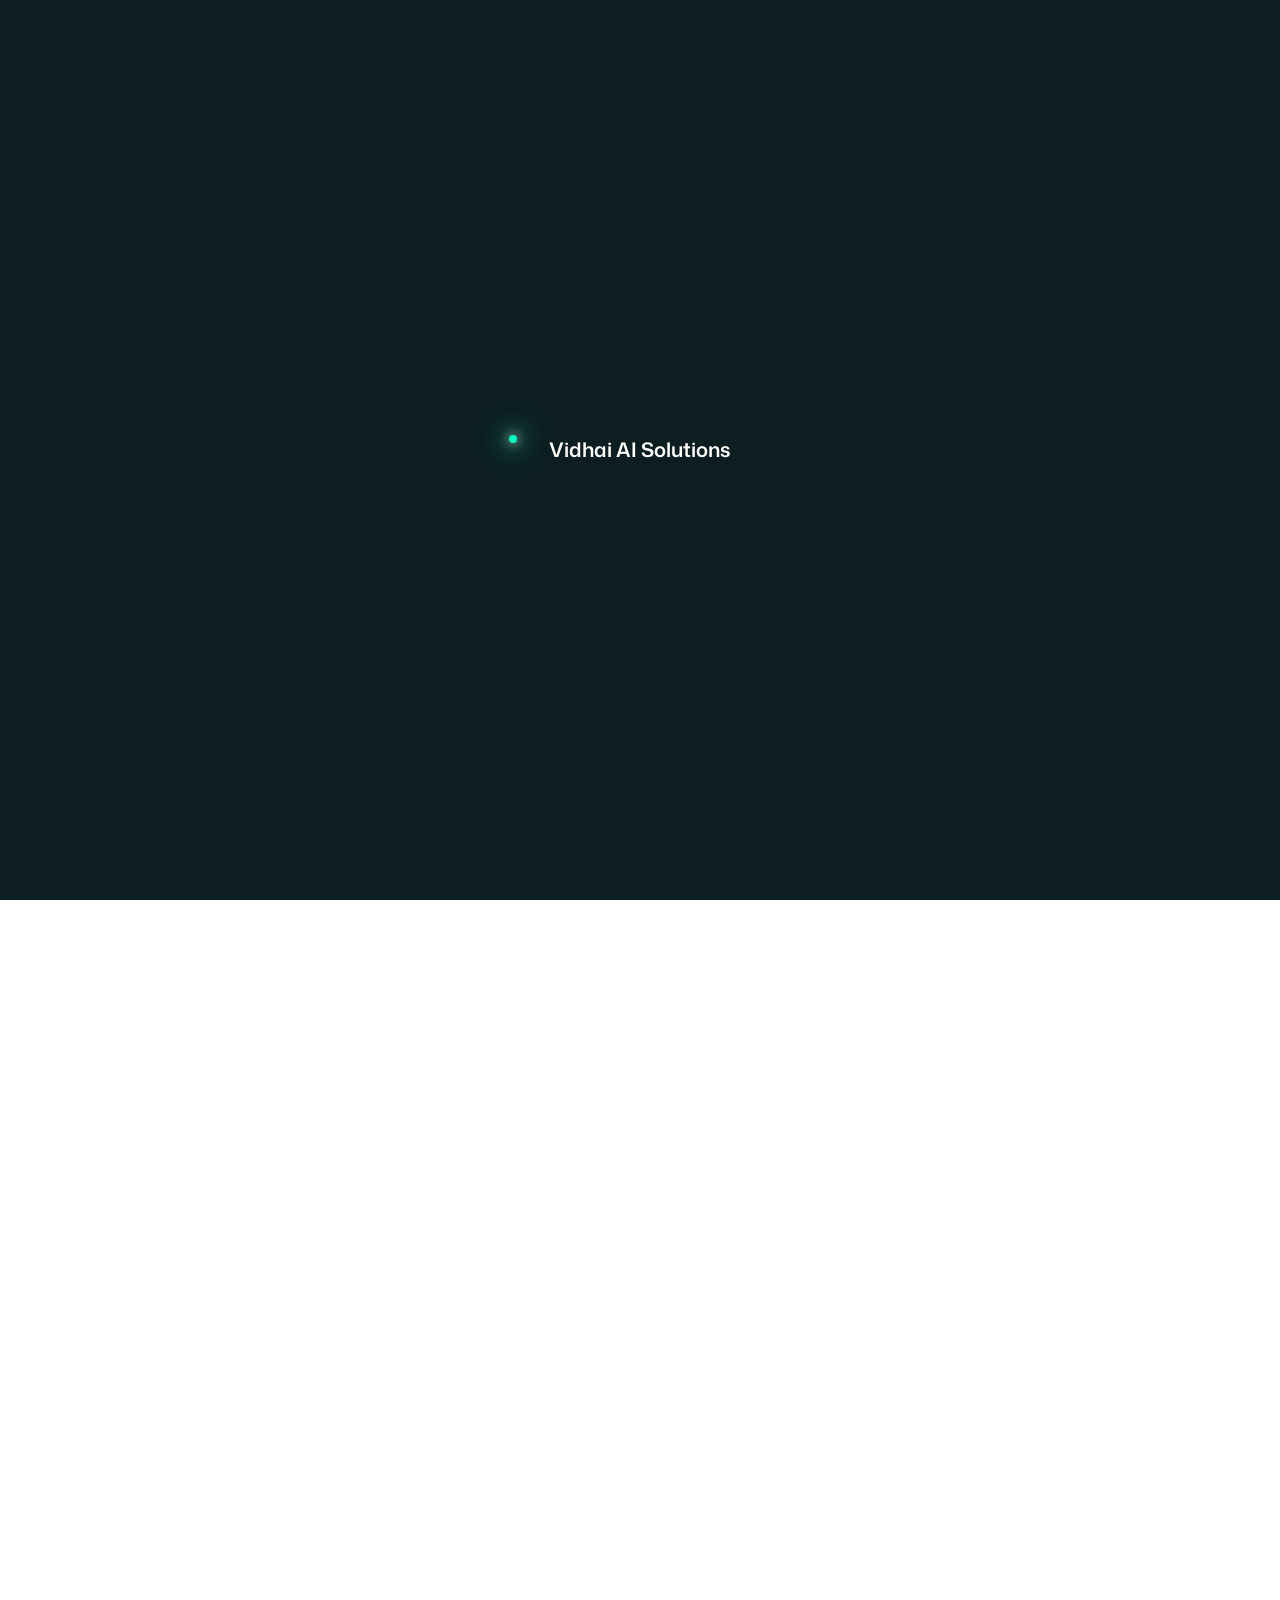
==== commit 47c3ffa9: "Updated website content and images" ====
--- a/about.html
+++ b/about.html
@@ -2,13 +2,104 @@
 <html class="no-js" lang="en">
 
 <head>
+  <title>About Us | Web Development Company in Tiruppur | Vidhai AI</title>
+  <meta name="description" content="Learn about Vidhai AI Solutions. We bridge local engineering talent with custom enterprise solutions, ERP database development, and machine learning structures.">
+  <meta name="keywords" content="about Vidhai AI, web development company Tiruppur, software engineering Tiruppur, tech company Tamil Nadu">
+  <link rel="canonical" href="https://vidhaiisolutions.com/about.html">
+  <meta name="robots" content="index, follow">
+  
+  <!-- Open Graph / Facebook -->
+  <meta property="og:type" content="website">
+  <meta property="og:url" content="https://vidhaiisolutions.com/about.html">
+  <meta property="og:title" content="About Us | Web Development Company in Tiruppur | Vidhai AI">
+  <meta property="og:description" content="Learn about Vidhai AI Solutions. We bridge local engineering talent with custom enterprise solutions, ERP database development, and machine learning structures.">
+  <meta property="og:image" content="https://vidhaiisolutions.com/assets/images/logo/vidhailogobg.png">
+
+  <!-- Twitter -->
+  <meta name="twitter:card" content="summary_large_image">
+  <meta name="twitter:url" content="https://vidhaiisolutions.com/about.html">
+  <meta name="twitter:title" content="About Us | Web Development Company in Tiruppur | Vidhai AI">
+  <meta name="twitter:description" content="Learn about Vidhai AI Solutions. We bridge local engineering talent with custom enterprise solutions, ERP database development, and machine learning structures.">
+  <meta name="twitter:image" content="https://vidhaiisolutions.com/assets/images/logo/vidhailogobg.png">
+  
+  
+  <!-- JSON-LD Structured Data Schema -->
+  <script type="application/ld+json">
+  {
+    "@context": "https://schema.org",
+    "@graph": [
+      {
+        "@type": "Organization",
+        "@id": "https://vidhaiisolutions.com/#organization",
+        "name": "Vidhai AI Solutions",
+        "url": "https://vidhaiisolutions.com/",
+        "logo": {
+          "@type": "ImageObject",
+          "url": "https://vidhaiisolutions.com/assets/images/logo/vidhailogobg.png",
+          "width": "200",
+          "height": "60"
+        },
+        "sameAs": [
+          "https://www.linkedin.com/company/vidhai-ai-solutions",
+          "https://www.instagram.com/vidhai_ai_solutions"
+        ]
+      },
+      {
+        "@type": "LocalBusiness",
+        "@id": "https://vidhaiisolutions.com/#headquarters",
+        "name": "Vidhai AI Solutions (Head Office)",
+        "image": "https://vidhaiisolutions.com/assets/images/bg/grpphotovidhai.jpeg",
+        "telePhone": "+919345504199",
+        "email": "aividhai26@gmail.com",
+        "address": {
+          "@type": "PostalAddress",
+          "streetAddress": "No 7, Muthu Nagar, Sidco Road",
+          "addressLocality": "Tiruppur",
+          "addressRegion": "Tamil Nadu",
+          "postalCode": "641606",
+          "addressCountry": "IN"
+        },
+        "geo": {
+          "@type": "GeoCoordinates",
+          "latitude": "11.1085",
+          "longitude": "77.3411"
+        },
+        "url": "https://vidhaiisolutions.com/",
+        "priceRange": "$$"
+      },
+      {
+        "@type": "LocalBusiness",
+        "@id": "https://vidhaiisolutions.com/#hosurbranch",
+        "name": "Vidhai AI Solutions (Hosur Branch)",
+        "telePhone": "+919345504199",
+        "email": "aividhai26@gmail.com",
+        "address": {
+          "@type": "PostalAddress",
+          "streetAddress": "2/339, 2nd St, Kamaraj Nagar, Leyland",
+          "addressLocality": "Hosur",
+          "addressRegion": "Tamil Nadu",
+          "postalCode": "635126",
+          "addressCountry": "IN"
+        },
+        "geo": {
+          "@type": "GeoCoordinates",
+          "latitude": "12.7409",
+          "longitude": "77.8253"
+        },
+        "priceRange": "$$"
+      }
+    ]
+  }
+  </script>
+
+
   <meta charset="utf-8">
   <meta http-equiv="x-ua-compatible" content="ie=edge">
   <meta name="viewport" content="width=device-width, initial-scale=1">
-  <meta name="description" content="Learn about Vidhai AI Solutions - Our mission, vision, guides, and core technology offerings.">
+  
 
   <!-- Site Title -->
-  <title>About Us - Vidhai AI Solutions</title>
+  
 
   <!-- Favicon -->
   <link rel="shortcut icon" type="image/x-icon" href="assets/images/logo/vidhailogobg.png">
@@ -629,7 +720,7 @@
               <div class="col-xl-6 col-lg-6 order-lg-1 order-2">
                 <div class="about-img-area style-2 wow fadeInLeft" data-wow-delay=".3s">
                   <div class="about-img overflow-hidden" style="border-radius: 12px;">
-                    <img data-speed=".8" src="assets/images/vidhaiimages/Official Team Photo  Office Showcase.webp" alt="Vidhai Team Collaboration" style="max-height: 480px; width: 100%; object-fit: cover;">
+                    <img data-speed=".8" src="assets/images/vidhaiimages/Official Team Photo  Office Showcase.webp" alt="Vidhai Team Collaboration" style="max-height: 480px; width: 100%; object-fit: cover;" loading="lazy">
                   </div>
                   <div class="box-area style-2 mt-4">
                     <div class="progress-box style-2 wow fadeInUp" data-wow-delay=".3s">
@@ -702,22 +793,22 @@
                 <div class="swiper client-slider client-slider-1">
                   <div class="swiper-wrapper align-items-center">
                     <div class="swiper-slide client-item text-center">
-                      <div class="client-logo"><img src="assets/images/logo/BuildXRobotix_logo.webp" alt="BuildX Robotix" style="max-height: 45px; width: auto; object-fit: contain;"></div>
+                      <div class="client-logo"><img src="assets/images/logo/BuildXRobotix_logo.png" alt="BuildX Robotix" style="max-height: 45px; width: auto; object-fit: contain;" loading="lazy"></div>
                     </div>
                     <div class="swiper-slide client-item text-center">
-                      <div class="client-logo"><img src="assets/images/logo/HappyBondinglogo.png" alt="Happy Bonding" style="max-height: 45px; width: auto; object-fit: contain;"></div>
+                      <div class="client-logo"><img src="assets/images/logo/HappyBondinglogo.png" alt="Happy Bonding" style="max-height: 45px; width: auto; object-fit: contain;" loading="lazy"></div>
                     </div>
                     <div class="swiper-slide client-item text-center">
-                      <div class="client-logo"><img src="assets/images/logo/Kms.logo.jpg" alt="Kongu Matric School" style="max-height: 45px; width: auto; object-fit: contain;"></div>
+                      <div class="client-logo"><img src="assets/images/logo/Kms.logo.png" alt="Kongu Matric School" style="max-height: 45px; width: auto; object-fit: contain;" loading="lazy"></div>
                     </div>
                     <div class="swiper-slide client-item text-center">
-                      <div class="client-logo"><img src="assets/images/logo/DKpaqua&pets.png" alt="DKp Aqua & Pets" style="max-height: 45px; width: auto; object-fit: contain;"></div>
+                      <div class="client-logo"><img src="assets/images/logo/DKpaqua&pets.png" alt="DKp Aqua & Pets" style="max-height: 45px; width: auto; object-fit: contain;" loading="lazy"></div>
                     </div>
                     <div class="swiper-slide client-item text-center">
-                      <div class="client-logo"><img src="assets/images/logo/dreamsinfinite.webp" alt="Dreams Infinite" style="max-height: 45px; width: auto; object-fit: contain;"></div>
+                      <div class="client-logo"><img src="assets/images/logo/dreamsinfinite.webp" alt="Dreams Infinite" style="max-height: 45px; width: auto; object-fit: contain;" loading="lazy"></div>
                     </div>
                     <div class="swiper-slide client-item text-center">
-                      <div class="client-logo"><img src="assets/images/logo/royalpackers and movers.png" alt="Royal Packers & Movers" style="max-height: 45px; width: auto; object-fit: contain;"></div>
+                      <div class="client-logo"><img src="assets/images/logo/royalpackers and movers.png" alt="Royal Packers & Movers" style="max-height: 45px; width: auto; object-fit: contain;" loading="lazy"></div>
                     </div>
                   </div>
                 </div>
@@ -734,7 +825,7 @@
               <div class="col-lg-6 order-lg-2">
                 <div class="testimonial-img-area wow fadeInUp" data-wow-delay=".3s" style="position: relative;">
                   <div class="testimonial-img" style="border-radius: 12px; overflow: hidden; box-shadow: 0 15px 40px rgba(30,138,138,0.15);">
-                    <img src="assets/images/testimonial/studenttestimonials.webp" alt="Vidhai Guidance Testimonial" style="width: 100%; max-height: 480px; object-fit: cover;">
+                    <img src="assets/images/testimonial/studenttestimonials.webp" alt="Vidhai Guidance Testimonial" style="width: 100%; max-height: 480px; object-fit: cover;" loading="lazy">
                   </div>
                   <div class="box-area" style="position: absolute; bottom: -30px; right: 20px;">
                     <div class="rating-box wow fadeInUp" data-wow-delay=".5s" style="padding: 20px; text-align: center;">
@@ -761,7 +852,7 @@
                           <div class="testimonial-author">
                             <div class="author-inner d-flex align-items-center gap-3">
                               <div class="author-img">
-                                <img src="assets/images/logo/studentavfemale.webp" alt="KMS Partner Logo" style="width: 50px; height: 50px; border-radius: 50%; object-fit: cover;">
+                                <img src="assets/images/logo/studentavfemale.webp" alt="KMS Partner Logo" style="width: 50px; height: 50px; border-radius: 50%; object-fit: cover;" loading="lazy">
                               </div>
                               <div class="author-header">
                                 <h4 class="title" style="font-size: 16px; margin: 0;">Kongu Matric School</h4>
@@ -780,7 +871,7 @@
                           <div class="testimonial-author">
                             <div class="author-inner d-flex align-items-center gap-3">
                               <div class="author-img">
-                                <img src="assets/images/logo/studentavmale.webp" alt="CRM Partner Logo" style="width: 50px; height: 50px; border-radius: 50%; object-fit: cover;">
+                                <img src="assets/images/logo/studentavmale.webp" alt="CRM Partner Logo" style="width: 50px; height: 50px; border-radius: 50%; object-fit: cover;" loading="lazy">
                               </div>
                               <div class="author-header">
                                 <h4 class="title" style="font-size: 16px; margin: 0;">Thendral City Builder</h4>
@@ -799,7 +890,7 @@
                           <div class="testimonial-author">
                             <div class="author-inner d-flex align-items-center gap-3">
                               <div class="author-img">
-                                <img src="assets/images/logo/studentavmale.webp" alt="Intern Avatar" style="width: 50px; height: 50px; border-radius: 50%; object-fit: cover;">
+                                <img src="assets/images/logo/studentavmale.webp" alt="Intern Avatar" style="width: 50px; height: 50px; border-radius: 50%; object-fit: cover;" loading="lazy">
                               </div>
                               <div class="author-header">
                                 <h4 class="title" style="font-size: 16px; margin: 0;">Certified Intern Trainee</h4>
@@ -1005,7 +1096,7 @@
                     </div>
                   </div>
                   <div class="cta-img" style="position: absolute; right: 0; top: 0; height: 100%; z-index: 1; opacity: 0.15;">
-                    <img src="assets/images/cta/cta-bg.webp" alt="CTA Background">
+                    <img src="assets/images/cta/cta-bg.webp" alt="CTA Background" loading="lazy">
                   </div>
                 </div>
               </div>
@@ -1033,23 +1124,24 @@
               <div class="footer-widget">
                 <h4 style="color: #ffffff; font-size: 20px; font-weight: 700; margin-bottom: 25px;">Quick Links</h4>
                 <div class="row">
-                  <div class="col-6">
-                    <ul style="list-style: none; padding: 0; margin: 0;">
-                      <li style="margin-bottom: 12px;"><a href="index.html" style="color: #a9b8b8; text-decoration: none;">Home</a></li>
-                      <li style="margin-bottom: 12px;"><a href="about.html" style="color: #a9b8b8; text-decoration: none;">About</a></li>
-                      <li style="margin-bottom: 12px;"><a href="service.html" style="color: #a9b8b8; text-decoration: none;">Services</a></li>
-                      <li style="margin-bottom: 12px;"><a href="contact.html" style="color: #a9b8b8; text-decoration: none;">Contact</a></li>
-                    </ul>
-                  </div>
-                  <div class="col-6">
-                    <ul style="list-style: none; padding: 0; margin: 0;">
-                      <li style="margin-bottom: 12px;"><a href="vidhai-services.html" style="color: #a9b8b8; text-decoration: none;">Custom Service</a></li>
-                      <li style="margin-bottom: 12px;"><a href="faq.html" style="color: #a9b8b8; text-decoration: none;">FAQ</a></li>
-                      <li style="margin-bottom: 12px;"><a href="careers.html" style="color: #a9b8b8; text-decoration: none;">Programs</a></li>
-                      <li style="margin-bottom: 12px;"><a href="service.html" style="color: #a9b8b8; text-decoration: none;">Software Services</a></li>
-                    </ul>
-                  </div>
-                </div>
+                <div class="col-6">
+                  <ul style="list-style: none; padding: 0; margin: 0;">
+                    <li style="margin-bottom: 12px;"><a href="index.html" style="color: #a9b8b8; text-decoration: none;">Home</a></li>
+                    <li style="margin-bottom: 12px;"><a href="about.html" style="color: #a9b8b8; text-decoration: none;">About Us</a></li>
+                    <li style="margin-bottom: 12px;"><a href="service.html" style="color: #a9b8b8; text-decoration: none;">Services</a></li>
+                    <li style="margin-bottom: 12px;"><a href="contact.html" style="color: #a9b8b8; text-decoration: none;">Contact Us</a></li>
+                  </ul>
+                </div>
+                <div class="col-6">
+                  <ul style="list-style: none; padding: 0; margin: 0;">
+                    <li style="margin-bottom: 12px;"><a href="vidhai-services.html" style="color: #a9b8b8; text-decoration: none;">Custom ERP/CRM</a></li>
+                    <li style="margin-bottom: 12px;"><a href="careers.html" style="color: #a9b8b8; text-decoration: none;">Careers & Internships</a></li>
+                    <li style="margin-bottom: 12px;"><a href="faq.html" style="color: #a9b8b8; text-decoration: none;">FAQ Help</a></li>
+                    <li style="margin-bottom: 12px;"><a href="team.html" style="color: #a9b8b8; text-decoration: none;">Team Guides</a></li>
+                  </ul>
+                </div>
+              </div>
+            </div>
               </div>
             </div>
             <div class="col-lg-3 col-md-6">
--- a/assets/css/main.css
+++ b/assets/css/main.css
@@ -304,10 +304,6 @@
   text-transform: uppercase;
 }
 
-.capitalize {
-  text-transform: capitalize;
-}
-
 select,
 .nice-select,
 input[type=search],
@@ -421,14 +417,6 @@
   max-width: 100%;
 }
 
-.w-img img {
-  width: 100%;
-}
-
-.m-img img {
-  max-width: 100%;
-}
-
 .fix {
   overflow: hidden;
 }
@@ -450,52 +438,35 @@
   }
 }
 
-.section-gap-2 {
-  padding-top: 100px;
-  padding-bottom: 100px;
-}
-@media only screen and (min-width: 992px) and (max-width: 1199px) {
-  .section-gap-2 {
-    padding-top: 80px;
-    padding-bottom: 80px;
-  }
-}
-@media only screen and (min-width: 768px) and (max-width: 991px), only screen and (min-width: 576px) and (max-width: 767px), (max-width: 575px) {
-  .section-gap-2 {
-    padding-top: 60px;
-    padding-bottom: 60px;
-  }
-}
-
-.gap-top,
+
 .section-top-gap {
   padding-top: 120px;
 }
 @media only screen and (min-width: 992px) and (max-width: 1199px) {
-  .gap-top,
+  
   .section-top-gap {
     padding-top: 100px;
   }
 }
 @media only screen and (min-width: 768px) and (max-width: 991px), only screen and (min-width: 576px) and (max-width: 767px), (max-width: 575px) {
-  .gap-top,
+  
   .section-top-gap {
     padding-top: 70px;
   }
 }
 
-.gap-bottom,
+
 .section-bottom-gap {
   padding-bottom: 120px;
 }
 @media only screen and (min-width: 992px) and (max-width: 1199px) {
-  .gap-bottom,
+  
   .section-bottom-gap {
     padding-bottom: 100px;
   }
 }
 @media only screen and (min-width: 768px) and (max-width: 991px), only screen and (min-width: 576px) and (max-width: 767px), (max-width: 575px) {
-  .gap-bottom,
+  
   .section-bottom-gap {
     padding-bottom: 70px;
   }
@@ -520,75 +491,6 @@
   border-top: 1px dashed var(--tj-color-border-1);
 }
 
-.mt-10 {
-  margin-top: 10px;
-}
-
-.rg-30 {
-  row-gap: 30px;
-}
-
-.rg-40 {
-  row-gap: 40px;
-}
-
-.rg-50 {
-  row-gap: 50px;
-}
-
-.rg-60 {
-  row-gap: 60px;
-}
-
-.rg-70 {
-  row-gap: 70px;
-}
-
-.rg-80 {
-  row-gap: 80px;
-}
-
-.mt-30 {
-  margin-top: 30px;
-}
-
-.mb-30 {
-  margin-bottom: 30px;
-}
-
-.mt-40 {
-  margin-top: 40px;
-}
-
-.mb-40 {
-  margin-bottom: 40px;
-}
-
-.mt-50 {
-  margin-top: 50px;
-}
-
-.mb-50 {
-  margin-bottom: 50px;
-}
-
-.mt-60 {
-  margin-top: 60px;
-}
-
-.mb-60 {
-  margin-bottom: 60px;
-}
-
-.gap-15 {
-  --bs-gutter-x: 15px;
-  padding: 0 15px;
-}
-.gap-15 .row {
-  --bs-gutter-x: 15px;
-  --bs-gutter-y: 15px;
-}
-
 .space-for-header {
   padding-top: 105px;
 }
@@ -607,74 +509,8 @@
   }
 }
 
-.top-space-65 {
-  padding-top: 65px;
-}
-@media only screen and (min-width: 576px) and (max-width: 767px), (max-width: 575px) {
-  .top-space-65 {
-    padding-top: 94px;
-  }
-}
-
-.gap-30 {
-  --bs-gutter-x: 30px;
-}
-.gap-30 .row {
-  --bs-gutter-x: 30px;
-  --bs-gutter-y: 30px;
-}
-
-.gap-0 {
-  --bs-gutter-x: 0;
-}
-.gap-0 .row {
-  --bs-gutter-x: 0;
-}
-
 .wow {
   visibility: hidden;
-}
-
-.container-end-align {
-  -webkit-margin-start: calc((100% - 1320px) / 2);
-          margin-inline-start: calc((100% - 1320px) / 2);
-  width: auto;
-  min-width: auto;
-  max-width: inherit;
-  -webkit-padding-end: 0;
-          padding-inline-end: 0;
-}
-@media only screen and (min-width: 1200px) and (max-width: 1399px) {
-  .container-end-align {
-    -webkit-margin-start: calc((100% - 1140px) / 2);
-            margin-inline-start: calc((100% - 1140px) / 2);
-  }
-}
-@media only screen and (min-width: 992px) and (max-width: 1199px) {
-  .container-end-align {
-    -webkit-margin-start: calc((100% - 960px) / 2);
-            margin-inline-start: calc((100% - 960px) / 2);
-  }
-}
-@media only screen and (min-width: 768px) and (max-width: 991px) {
-  .container-end-align {
-    -webkit-margin-start: calc((100% - 720px) / 2);
-            margin-inline-start: calc((100% - 720px) / 2);
-  }
-}
-@media only screen and (min-width: 576px) and (max-width: 767px) {
-  .container-end-align {
-    -webkit-margin-start: calc((100% - 540px) / 2);
-            margin-inline-start: calc((100% - 540px) / 2);
-  }
-}
-@media (max-width: 575px) {
-  .container-end-align {
-    -webkit-margin-start: 0;
-            margin-inline-start: 0;
-    -webkit-padding-end: 12px;
-            padding-inline-end: 12px;
-  }
 }
 
 .vbox-grab .vbox-child img {
@@ -696,14 +532,6 @@
 .tj-sticky-panel-3,
 .slidebar-stickiy {
   will-change: transform;
-}
-
-@media only screen and (min-width: 768px) and (max-width: 991px), only screen and (min-width: 576px) and (max-width: 767px), (max-width: 575px) {
-  [data-speed=".8"] {
-    -webkit-transform: none !important;
-        -ms-transform: none !important;
-            transform: none !important;
-  }
 }
 
 .tj-scroll-btn {
@@ -789,16 +617,6 @@
 .tj-primary-btn.btn-dark .btn-icon i {
   color: var(--tj-color-theme-dark);
 }
-.tj-primary-btn.transparent-btn {
-  background-color: transparent;
-  border: 1px solid var(--tj-color-border-1);
-}
-.tj-primary-btn.transparent-btn .btn-text {
-  color: var(--tj-color-heading-primary);
-}
-.tj-primary-btn.transparent-btn:hover {
-  border-color: var(--tj-color-theme-dark);
-}
 .tj-primary-btn:hover .btn-text span {
   -webkit-transform: translateY(-30px);
       -ms-transform: translateY(-30px);
@@ -808,16 +626,6 @@
   -webkit-transform: rotate(0);
       -ms-transform: rotate(0);
           transform: rotate(0);
-}
-.tj-primary-btn-lg {
-  font-size: 20px;
-  padding: 7px 7px 7px 44px;
-  gap: 14px;
-}
-.tj-primary-btn-lg .btn-icon {
-  font-size: 27px;
-  width: 59px;
-  height: 59px;
 }
 
 .text-btn {
@@ -896,55 +704,6 @@
           transform: rotate(0);
 }
 
-.tji-icon-btn {
-  width: 64px;
-  height: 64px;
-  border-radius: 50%;
-  border: 1px solid var(--tj-color-theme-primary);
-  display: -webkit-box;
-  display: -ms-flexbox;
-  display: flex;
-  -webkit-box-align: center;
-      -ms-flex-align: center;
-          align-items: center;
-  -webkit-box-pack: center;
-      -ms-flex-pack: center;
-          justify-content: center;
-  font-size: 26px;
-}
-.tji-icon-btn i {
-  color: var(--tj-color-theme-primary);
-  font-weight: var(--tj-fw-normal);
-  -webkit-transform: rotate(-45deg);
-      -ms-transform: rotate(-45deg);
-          transform: rotate(-45deg);
-  -webkit-transition: all 0.3s ease-in-out;
-  transition: all 0.3s ease-in-out;
-}
-.tji-icon-btn:hover {
-  background-color: var(--tj-color-theme-primary);
-}
-.tji-icon-btn:hover i {
-  color: var(--tj-color-common-white);
-  -webkit-transform: rotate(0);
-      -ms-transform: rotate(0);
-          transform: rotate(0);
-}
-@media only screen and (min-width: 992px) and (max-width: 1199px), only screen and (min-width: 768px) and (max-width: 991px) {
-  .tji-icon-btn {
-    width: 60px;
-    height: 60px;
-    font-size: 24px;
-  }
-}
-@media only screen and (min-width: 576px) and (max-width: 767px), (max-width: 575px) {
-  .tji-icon-btn {
-    width: 50px;
-    height: 50px;
-    font-size: 20px;
-  }
-}
-
 /**----------------------------------------
 START: Theme Header CSS
 ----------------------------------------*/
@@ -1008,24 +767,6 @@
 }
 .header-area.header-2.header-sticky .header-wrapper {
   padding: 0 8px;
-}
-.header-area.header-3.header-absolute {
-  background-color: transparent;
-  position: absolute;
-  top: 0;
-  inset-inline-start: 0;
-  width: calc(100% - 30px);
-  z-index: 999;
-}
-@media only screen and (min-width: 576px) and (max-width: 767px), (max-width: 575px) {
-  .header-area.header-3.header-absolute {
-    width: calc(100% - 24px);
-  }
-}
-.header-area.header-3 .header-wrapper {
-  padding: 0 12px;
-  border-start-start-radius: 12px;
-  border-start-end-radius: 12px;
 }
 .header-area.header-duplicate {
   display: none;
@@ -1060,12 +801,12 @@
   }
 }
 @media only screen and (min-width: 1200px) and (max-width: 1399px) {
-  .header-area.header-3 .header-wrapper, .header-area.header-1 .header-wrapper {
+   .header-area.header-1 .header-wrapper {
     padding: 0 8px;
   }
 }
 @media only screen and (min-width: 992px) and (max-width: 1199px) {
-  .header-area.header-3 .header-wrapper, .header-area.header-1 .header-wrapper {
+   .header-area.header-1 .header-wrapper {
     padding: 0 4px;
   }
   .header-area.header-2.header-absolute .header-wrapper {
@@ -1076,7 +817,7 @@
   }
 }
 @media only screen and (min-width: 768px) and (max-width: 991px), only screen and (min-width: 576px) and (max-width: 767px), (max-width: 575px) {
-  .header-area.header-3 .header-wrapper, .header-area.header-1 .header-wrapper {
+   .header-area.header-1 .header-wrapper {
     padding: 15px 0px;
   }
   .header-area.header-2.header-absolute .header-wrapper {
@@ -1085,162 +826,6 @@
   .header-area.header-2.header-sticky .header-wrapper {
     padding: 15px 0;
   }
-}
-
-.header-top {
-  background-color: var(--tj-color-theme-primary);
-  border-end-start-radius: 12px;
-  border-end-end-radius: 12px;
-  padding: 0 12px;
-  margin-bottom: 15px;
-}
-.header-top-content {
-  display: -webkit-box;
-  display: -ms-flexbox;
-  display: flex;
-  -ms-flex-wrap: wrap;
-      flex-wrap: wrap;
-  -webkit-box-pack: justify;
-      -ms-flex-pack: justify;
-          justify-content: space-between;
-  -webkit-box-align: center;
-      -ms-flex-align: center;
-          align-items: center;
-}
-.header-top-content .topbar-text {
-  color: var(--tj-color-common-white);
-  padding: 13px 0;
-  margin: 0;
-  display: -webkit-inline-box;
-  display: -ms-inline-flexbox;
-  display: inline-flex;
-  -webkit-box-align: center;
-      -ms-flex-align: center;
-          align-items: center;
-  gap: 5px;
-}
-.header-top-content .topbar-text i {
-  color: var(--tj-color-common-white);
-  font-size: 20px;
-}
-.header-top-content .topbar-text a {
-  color: var(--tj-color-common-white);
-  font-weight: var(--tj-fw-sbold);
-  display: -webkit-inline-box;
-  display: -ms-inline-flexbox;
-  display: inline-flex;
-}
-.header-top-content .topbar-text a::after {
-  content: "\e913";
-  font-size: 21px;
-  line-height: 1.2;
-  font-family: "bexon-icons" !important;
-  font-weight: normal;
-  display: -webkit-inline-box;
-  display: -ms-inline-flexbox;
-  display: inline-flex;
-  color: var(--tj-color-common-white);
-}
-.header-top-content .topbar-text a:hover {
-  opacity: 0.7;
-}
-@media only screen and (min-width: 768px) and (max-width: 991px) {
-  .header-top-content .topbar-text {
-    font-size: 15px;
-  }
-  .header-top-content .topbar-text i {
-    font-size: 18px;
-  }
-}
-@media only screen and (min-width: 576px) and (max-width: 767px), (max-width: 575px) {
-  .header-top-content .topbar-text {
-    font-size: 15px;
-    padding: 10px 0;
-    width: 100%;
-    -webkit-box-pack: center;
-        -ms-flex-pack: center;
-            justify-content: center;
-  }
-  .header-top-content .topbar-text i {
-    font-size: 18px;
-  }
-}
-.header-top-content .header-info {
-  display: -webkit-box;
-  display: -ms-flexbox;
-  display: flex;
-  -ms-flex-wrap: wrap;
-      flex-wrap: wrap;
-  -webkit-box-align: center;
-      -ms-flex-align: center;
-          align-items: center;
-  -webkit-box-pack: center;
-      -ms-flex-pack: center;
-          justify-content: center;
-}
-.header-top-content .header-info .info-item {
-  display: -webkit-inline-box;
-  display: -ms-inline-flexbox;
-  display: inline-flex;
-  -webkit-box-align: center;
-      -ms-flex-align: center;
-          align-items: center;
-  gap: 8px;
-  position: relative;
-  padding: 0 15px;
-  -webkit-border-start: 1px dashed rgba(255, 255, 255, 0.15);
-          border-inline-start: 1px dashed rgba(255, 255, 255, 0.15);
-}
-.header-top-content .header-info .info-item:last-child {
-  -webkit-padding-end: 0;
-          padding-inline-end: 0;
-}
-@media only screen and (min-width: 768px) and (max-width: 991px), only screen and (min-width: 576px) and (max-width: 767px), (max-width: 575px) {
-  .header-top-content .header-info .info-item:last-child {
-    display: none;
-  }
-}
-.header-top-content .header-info .info-item span {
-  display: -webkit-inline-box;
-  display: -ms-inline-flexbox;
-  display: inline-flex;
-  line-height: 1;
-  color: var(--tj-color-common-white);
-}
-.header-top-content .header-info .info-item a {
-  color: var(--tj-color-common-white);
-}
-@media only screen and (min-width: 576px) and (max-width: 767px), (max-width: 575px) {
-  .header-top-content .header-info .info-item {
-    border: 0;
-    padding: 0 10px 10px 10px;
-  }
-}
-.header-top-content .header-info .social-links ul li a {
-  width: 22px;
-  height: 22px;
-  font-size: 14px;
-}
-@media only screen and (min-width: 576px) and (max-width: 767px), (max-width: 575px) {
-  .header-top-content {
-    -webkit-box-pack: center;
-        -ms-flex-pack: center;
-            justify-content: center;
-  }
-}
-@media only screen and (min-width: 1200px) and (max-width: 1399px), only screen and (min-width: 992px) and (max-width: 1199px) {
-  .header-top {
-    padding: 0 8px;
-  }
-}
-@media only screen and (min-width: 768px) and (max-width: 991px), only screen and (min-width: 576px) and (max-width: 767px), (max-width: 575px) {
-  .header-top {
-    padding: 0px;
-  }
-}
-
-.header-bottom {
-  border-bottom: 1px dashed #c9d1d1;
 }
 
 .header-wrapper {
@@ -1303,33 +888,13 @@
   font-weight: var(--tj-fw-medium);
   line-height: 1;
 }
-.mainmenu ul > li.menu-item-has-children > a, .mainmenu ul > li.has-dropdown > a {
-  -webkit-padding-end: 20px;
-          padding-inline-end: 20px;
-}
-.mainmenu ul > li.menu-item-has-children > a::after, .mainmenu ul > li.has-dropdown > a::after {
-  content: "\e929";
-  font-family: "bexon-icons";
-  color: inherit;
-  font-size: 12px;
-  position: absolute;
-  top: 40px;
-  inset-inline-end: 0;
-  -webkit-transition: all 0.3s ease-in-out 0s;
-  transition: all 0.3s ease-in-out 0s;
-}
-.mainmenu ul > li.menu-item-has-children:hover > a::after, .mainmenu ul > li.has-dropdown:hover > a::after {
-  -webkit-transform: rotate(-180deg);
-      -ms-transform: rotate(-180deg);
-          transform: rotate(-180deg);
-}
-.mainmenu ul > li.current-menu-ancestor > a, .mainmenu ul > li.current-menu-item > a, .mainmenu ul > li:hover > a {
+ .mainmenu ul > li.current-menu-item > a, .mainmenu ul > li:hover > a {
   color: var(--tj-color-theme-primary);
 }
-.mainmenu ul > li.current-menu-ancestor > a::after, .mainmenu ul > li.current-menu-item > a::after, .mainmenu ul > li:hover > a::after {
+ .mainmenu ul > li.current-menu-item > a::after, .mainmenu ul > li:hover > a::after {
   color: var(--tj-color-theme-primary);
 }
-.mainmenu ul > li.current-menu-ancestor > a::before, .mainmenu ul > li.current-menu-item > a::before, .mainmenu ul > li:hover > a::before {
+ .mainmenu ul > li.current-menu-item > a::before, .mainmenu ul > li:hover > a::before {
   opacity: 1;
   visibility: visible;
 }
@@ -1377,23 +942,15 @@
 .mainmenu ul > li > .sub-menu > li:last-child {
   padding-bottom: 0;
 }
-.mainmenu ul > li > .sub-menu > li.menu-item-has-children > a::after, .mainmenu ul > li > .sub-menu > li.has-dropdown > a::after {
-  top: 13px;
-  inset-inline-end: 15px;
-  color: var(--tj-color-text-body);
-  -webkit-transform: rotate(-90deg);
-      -ms-transform: rotate(-90deg);
-          transform: rotate(-90deg);
-}
-.mainmenu ul > li > .sub-menu > li.current-menu-ancestor > a, .mainmenu ul > li > .sub-menu > li.current-menu-item > a, .mainmenu ul > li > .sub-menu > li:hover > a {
+ .mainmenu ul > li > .sub-menu > li.current-menu-item > a, .mainmenu ul > li > .sub-menu > li:hover > a {
   color: var(--tj-color-theme-primary);
 }
-.mainmenu ul > li > .sub-menu > li.current-menu-ancestor > a::before, .mainmenu ul > li > .sub-menu > li.current-menu-item > a::before, .mainmenu ul > li > .sub-menu > li:hover > a::before {
+ .mainmenu ul > li > .sub-menu > li.current-menu-item > a::before, .mainmenu ul > li > .sub-menu > li:hover > a::before {
   opacity: 1;
   visibility: visible;
   width: 14px;
 }
-.mainmenu ul > li > .sub-menu > li.current-menu-ancestor > a::after, .mainmenu ul > li > .sub-menu > li.current-menu-item > a::after, .mainmenu ul > li > .sub-menu > li:hover > a::after {
+ .mainmenu ul > li > .sub-menu > li.current-menu-item > a::after, .mainmenu ul > li > .sub-menu > li:hover > a::after {
   color: var(--tj-color-theme-primary);
 }
 .mainmenu ul > li > .sub-menu > li > .sub-menu {
@@ -1510,35 +1067,6 @@
 .header-search .search_close_btn.close-show {
   opacity: 1;
   visibility: visible;
-}
-
-.header-contact {
-  font-size: 20px;
-  line-height: 1;
-  color: var(--tj-color-heading-primary);
-  gap: 8px;
-}
-.header-contact .call-text {
-  font-weight: var(--tj-fw-sbold);
-  position: relative;
-}
-.header-contact .call-text::after {
-  content: "";
-  position: absolute;
-  bottom: -1px;
-  inset-inline-end: 0;
-  width: 100%;
-  height: 1px;
-  background-color: currentColor;
-}
-.header-contact:hover .call-text::after {
-  -webkit-animation: linehover 0.8s linear;
-          animation: linehover 0.8s linear;
-}
-@media only screen and (min-width: 1200px) and (max-width: 1399px) {
-  .header-contact {
-    font-size: 18px;
-  }
 }
 
 .header-right-item {
@@ -1633,81 +1161,18 @@
   padding-top: 32px;
   padding-bottom: 32px;
 }
-.header-2.header-absolute .mainmenu > ul > li.menu-item-has-children > a::after, .header-2.header-absolute .mainmenu > ul > li.has-dropdown > a::after {
-  color: currentColor;
-  top: 35px;
-}
-.header-2.header-absolute .mainmenu > ul > li:hover > a, .header-2.header-absolute .mainmenu > ul > li.current-menu-ancestor > a {
+.header-2.header-absolute .mainmenu > ul > li:hover > a {
   color: var(--tj-color-text-body-2);
 }
-.header-2.header-absolute .mainmenu > ul > li:hover > a::after, .header-2.header-absolute .mainmenu > ul > li.current-menu-ancestor > a::after {
+.header-2.header-absolute .mainmenu > ul > li:hover > a::after {
   color: currentColor;
 }
 .header-2.header-absolute .menu_bar span {
   background-color: var(--tj-color-common-white);
 }
 
-.header-3.header-absolute .mainmenu > ul > li > a {
-  padding-top: 32px;
-  padding-bottom: 32px;
-}
-.header-3.header-absolute .mainmenu > ul > li.menu-item-has-children > a::after, .header-3.header-absolute .mainmenu > ul > li.has-dropdown > a::after {
-  color: currentColor;
-  top: 35px;
-}
-
 /* !END: Theme Header CSS */
 /* START: Mega Menu CSS */
-.gap-60-25 {
-  --bs-gutter-x: 60px;
-}
-.gap-60-25 .row {
-  --bs-gutter-x: 25px;
-  --bs-gutter-y: 25px;
-}
-@media only screen and (min-width: 1200px) and (max-width: 1399px) {
-  .gap-60-25 {
-    --bs-gutter-x: 40px;
-  }
-  .gap-60-25 .row {
-    --bs-gutter-x: 20px;
-    --bs-gutter-y: 20px;
-  }
-}
-@media only screen and (min-width: 992px) and (max-width: 1199px) {
-  .gap-60-25 {
-    --bs-gutter-x: 32px;
-  }
-  .gap-60-25 .row {
-    --bs-gutter-x: 16px;
-    --bs-gutter-y: 16px;
-  }
-}
-@media only screen and (min-width: 768px) and (max-width: 991px), only screen and (min-width: 576px) and (max-width: 767px), (max-width: 575px) {
-  .gap-60-25 {
-    --bs-gutter-x: 0;
-  }
-  .gap-60-25 .row {
-    --bs-gutter-x: 0;
-    --bs-gutter-y: 20px;
-  }
-}
-
-.gap-30-30 {
-  --bs-gutter-x: 30;
-}
-.gap-30-30 .row {
-  --bs-gutter-x: 30px;
-  --bs-gutter-y: 30px;
-}
-@media only screen and (min-width: 576px) and (max-width: 767px), (max-width: 575px) {
-  .gap-30-30 {
-    --bs-gutter-x: 20px;
-  }
-  .gap-30-30 .row {
-    --bs-gutter-y: 20px;
-  }
-}
 
 .header-wrapper:has(.mega-menu) {
   position: static;
@@ -1717,778 +1182,9 @@
 .mobile_menu ul > li:has(.mega-menu) {
   position: static;
 }
-.mainmenu ul > li > .mega-menu,
-.mobile_menu ul > li > .mega-menu {
-  max-width: 1920px;
-  width: 100%;
-  inset-inline-start: 50%;
-  -webkit-transform: scaleY(0) translateX(-50%);
-      -ms-transform: scaleY(0) translateX(-50%);
-          transform: scaleY(0) translateX(-50%);
-  padding: 30px 0;
-  max-height: 89dvh;
-  overflow: hidden;
-  overflow-y: scroll;
-  scrollbar-width: none;
-}
-@media only screen and (min-width: 1200px) and (max-width: 1399px) {
-  .mainmenu ul > li > .mega-menu,
-  .mobile_menu ul > li > .mega-menu {
-    padding: 20px 0;
-  }
-}
-@media only screen and (min-width: 992px) and (max-width: 1199px) {
-  .mainmenu ul > li > .mega-menu,
-  .mobile_menu ul > li > .mega-menu {
-    padding: 16px 0;
-  }
-}
-@media only screen and (min-width: 768px) and (max-width: 991px), only screen and (min-width: 576px) and (max-width: 767px), (max-width: 575px) {
-  .mainmenu ul > li > .mega-menu,
-  .mobile_menu ul > li > .mega-menu {
-    -webkit-transform: translateX(0);
-        -ms-transform: translateX(0);
-            transform: translateX(0);
-  }
-  .mainmenu ul > li > .mega-menu li,
-  .mobile_menu ul > li > .mega-menu li {
-    -webkit-padding-start: 0 !important;
-            padding-inline-start: 0 !important;
-  }
-}
-.mainmenu ul > li > .mega-menu::before,
-.mobile_menu ul > li > .mega-menu::before {
-  display: none;
-}
-.mainmenu ul > li > .mega-menu .container-fluid,
-.mobile_menu ul > li > .mega-menu .container-fluid {
-  max-width: 1920px;
-  -webkit-margin-start: auto;
-          margin-inline-start: auto;
-  -webkit-margin-end: auto;
-          margin-inline-end: auto;
-  width: 100%;
-}
-.mainmenu ul > li > .mega-menu-pages,
-.mobile_menu ul > li > .mega-menu-pages {
-  width: calc(100% - 30px);
-  max-width: 1320px;
-  padding: 0;
-  margin: 0 auto;
-}
-.mainmenu ul > li > .mega-menu-pages .mega-menu-wrapper,
-.mobile_menu ul > li > .mega-menu-pages .mega-menu-wrapper {
-  display: -webkit-box;
-  display: -ms-flexbox;
-  display: flex;
-}
-@media only screen and (min-width: 768px) and (max-width: 991px), only screen and (min-width: 576px) and (max-width: 767px), (max-width: 575px) {
-  .mainmenu ul > li > .mega-menu-pages .mega-menu-wrapper,
-  .mobile_menu ul > li > .mega-menu-pages .mega-menu-wrapper {
-    -webkit-box-orient: vertical;
-    -webkit-box-direction: normal;
-        -ms-flex-direction: column;
-            flex-direction: column;
-  }
-}
-.mainmenu ul > li > .mega-menu-pages .mega-menu-pages-single,
-.mobile_menu ul > li > .mega-menu-pages .mega-menu-pages-single {
-  width: 315px;
-  -webkit-border-start: 1px solid var(--tj-color-border-1);
-          border-inline-start: 1px solid var(--tj-color-border-1);
-  padding: 26px 30px 20px;
-}
-.mainmenu ul > li > .mega-menu-pages .mega-menu-pages-single:last-child, .mainmenu ul > li > .mega-menu-pages .mega-menu-pages-single:first-child,
-.mobile_menu ul > li > .mega-menu-pages .mega-menu-pages-single:last-child,
-.mobile_menu ul > li > .mega-menu-pages .mega-menu-pages-single:first-child {
-  -webkit-border-start: 0;
-          border-inline-start: 0;
-}
-.mainmenu ul > li > .mega-menu-pages .mega-menu-pages-single:last-child,
-.mobile_menu ul > li > .mega-menu-pages .mega-menu-pages-single:last-child {
-  width: 377px;
-  padding: 15px 15px;
-  -webkit-padding-start: 0;
-          padding-inline-start: 0;
-}
-@media only screen and (min-width: 992px) and (max-width: 1199px) {
-  .mainmenu ul > li > .mega-menu-pages .mega-menu-pages-single:last-child,
-  .mobile_menu ul > li > .mega-menu-pages .mega-menu-pages-single:last-child {
-    width: 350px;
-  }
-}
-@media only screen and (min-width: 768px) and (max-width: 991px), only screen and (min-width: 576px) and (max-width: 767px), (max-width: 575px) {
-  .mainmenu ul > li > .mega-menu-pages .mega-menu-pages-single:last-child,
-  .mobile_menu ul > li > .mega-menu-pages .mega-menu-pages-single:last-child {
-    width: 100%;
-    padding: 0;
-  }
-}
-.mainmenu ul > li > .mega-menu-pages .mega-menu-pages-single .feature-box,
-.mobile_menu ul > li > .mega-menu-pages .mega-menu-pages-single .feature-box {
-  position: relative;
-  background: var(--tj-color-theme-dark);
-  border-radius: 10px;
-  overflow: hidden;
-}
-.mainmenu ul > li > .mega-menu-pages .mega-menu-pages-single .feature-box .feature-content,
-.mobile_menu ul > li > .mega-menu-pages .mega-menu-pages-single .feature-box .feature-content {
-  padding: 30px 28px 30px;
-}
-.mainmenu ul > li > .mega-menu-pages .mega-menu-pages-single .feature-box .feature-content .title,
-.mobile_menu ul > li > .mega-menu-pages .mega-menu-pages-single .feature-box .feature-content .title {
-  font-size: 74px;
-  color: var(--tj-color-common-white);
-  margin-bottom: 15px;
-  line-height: 1;
-}
-@media only screen and (min-width: 1200px) and (max-width: 1399px) {
-  .mainmenu ul > li > .mega-menu-pages .mega-menu-pages-single .feature-box .feature-content .title,
-  .mobile_menu ul > li > .mega-menu-pages .mega-menu-pages-single .feature-box .feature-content .title {
-    font-size: 60px;
-  }
-}
-@media only screen and (min-width: 992px) and (max-width: 1199px) {
-  .mainmenu ul > li > .mega-menu-pages .mega-menu-pages-single .feature-box .feature-content .title,
-  .mobile_menu ul > li > .mega-menu-pages .mega-menu-pages-single .feature-box .feature-content .title {
-    font-size: 50px;
-  }
-}
-@media only screen and (min-width: 576px) and (max-width: 767px), (max-width: 575px) {
-  .mainmenu ul > li > .mega-menu-pages .mega-menu-pages-single .feature-box .feature-content .title,
-  .mobile_menu ul > li > .mega-menu-pages .mega-menu-pages-single .feature-box .feature-content .title {
-    font-size: 60px;
-  }
-}
-.mainmenu ul > li > .mega-menu-pages .mega-menu-pages-single .feature-box .feature-content > span,
-.mobile_menu ul > li > .mega-menu-pages .mega-menu-pages-single .feature-box .feature-content > span {
-  display: block;
-  font-size: 20px;
-  font-family: var(--tj-ff-heading);
-  font-weight: var(--tj-fw-medium);
-  color: var(--tj-color-common-white);
-  line-height: 1;
-  margin-bottom: 26px;
-}
-@media (max-width: 575px) {
-  .mainmenu ul > li > .mega-menu-pages .mega-menu-pages-single .feature-box .feature-content > span,
-  .mobile_menu ul > li > .mega-menu-pages .mega-menu-pages-single .feature-box .feature-content > span {
-    margin-bottom: 20px;
-  }
-}
-.mainmenu ul > li > .mega-menu-pages .mega-menu-pages-single .feature-box .feature-content .feature-contact,
-.mobile_menu ul > li > .mega-menu-pages .mega-menu-pages-single .feature-box .feature-content .feature-contact {
-  background-color: var(--tj-color-theme-primary);
-  padding: 7px 12px;
-  border-radius: 50px;
-  line-height: 1;
-  overflow: hidden;
-  display: -webkit-inline-box;
-  display: -ms-inline-flexbox;
-  display: inline-flex;
-  margin: 0;
-}
-.mainmenu ul > li > .mega-menu-pages .mega-menu-pages-single .feature-box .feature-content .feature-contact span,
-.mobile_menu ul > li > .mega-menu-pages .mega-menu-pages-single .feature-box .feature-content .feature-contact span {
-  color: var(--tj-color-common-white);
-  font-size: 18px;
-  font-weight: var(--tj-fw-sbold);
-  margin: 0;
-  text-shadow: 0 30px 0;
-  display: -webkit-inline-box;
-  display: -ms-inline-flexbox;
-  display: inline-flex;
-  line-height: 1;
-}
-.mainmenu ul > li > .mega-menu-pages .mega-menu-pages-single .feature-box .feature-content .feature-contact i,
-.mobile_menu ul > li > .mega-menu-pages .mega-menu-pages-single .feature-box .feature-content .feature-contact i {
-  color: var(--tj-color-common-white);
-  font-size: 20px;
-  -webkit-margin-end: 6px;
-          margin-inline-end: 6px;
-  -webkit-margin-start: 0;
-          margin-inline-start: 0;
-}
-.mainmenu ul > li > .mega-menu-pages .mega-menu-pages-single .feature-box .feature-content .feature-contact:hover span,
-.mobile_menu ul > li > .mega-menu-pages .mega-menu-pages-single .feature-box .feature-content .feature-contact:hover span {
-  -webkit-transform: translateY(-30px);
-      -ms-transform: translateY(-30px);
-          transform: translateY(-30px);
-}
-@media only screen and (min-width: 992px) and (max-width: 1199px) {
-  .mainmenu ul > li > .mega-menu-pages .mega-menu-pages-single .feature-box .feature-content,
-  .mobile_menu ul > li > .mega-menu-pages .mega-menu-pages-single .feature-box .feature-content {
-    padding: 30px 20px;
-  }
-}
-@media only screen and (min-width: 576px) and (max-width: 767px), (max-width: 575px) {
-  .mainmenu ul > li > .mega-menu-pages .mega-menu-pages-single .feature-box .feature-content,
-  .mobile_menu ul > li > .mega-menu-pages .mega-menu-pages-single .feature-box .feature-content {
-    padding: 0 0 30px 0;
-  }
-}
-@media (max-width: 575px) {
-  .mainmenu ul > li > .mega-menu-pages .mega-menu-pages-single .feature-box,
-  .mobile_menu ul > li > .mega-menu-pages .mega-menu-pages-single .feature-box {
-    max-width: 360px;
-    margin: 0 auto;
-  }
-}
-@media (max-width: 400px) {
-  .mainmenu ul > li > .mega-menu-pages .mega-menu-pages-single .feature-box,
-  .mobile_menu ul > li > .mega-menu-pages .mega-menu-pages-single .feature-box {
-    max-width: 320px;
-    margin: 0 auto;
-  }
-}
-.mainmenu ul > li > .mega-menu-pages .mega-menu-pages-single .feature-box .feature-images,
-.mobile_menu ul > li > .mega-menu-pages .mega-menu-pages-single .feature-box .feature-images {
-  width: 285px;
-  height: 285px;
-  border-radius: 50%;
-  overflow: hidden;
-  -webkit-margin-start: 116px;
-          margin-inline-start: 116px;
-  margin-bottom: -50px;
-  border: 5px solid var(--tj-color-theme-primary);
-}
-.mainmenu ul > li > .mega-menu-pages .mega-menu-pages-single .feature-box .feature-images img,
-.mobile_menu ul > li > .mega-menu-pages .mega-menu-pages-single .feature-box .feature-images img {
-  height: 100%;
-  width: 100%;
-  -o-object-fit: cover;
-     object-fit: cover;
-}
-@media only screen and (min-width: 1200px) and (max-width: 1399px) {
-  .mainmenu ul > li > .mega-menu-pages .mega-menu-pages-single .feature-box .feature-images,
-  .mobile_menu ul > li > .mega-menu-pages .mega-menu-pages-single .feature-box .feature-images {
-    width: 299px;
-    height: 299px;
-    -webkit-margin-start: 102px;
-            margin-inline-start: 102px;
-  }
-}
-@media only screen and (min-width: 992px) and (max-width: 1199px) {
-  .mainmenu ul > li > .mega-menu-pages .mega-menu-pages-single .feature-box .feature-images,
-  .mobile_menu ul > li > .mega-menu-pages .mega-menu-pages-single .feature-box .feature-images {
-    width: 325px;
-    height: 325px;
-    -webkit-margin-start: 56px;
-            margin-inline-start: 56px;
-  }
-}
-@media only screen and (min-width: 768px) and (max-width: 991px) {
-  .mainmenu ul > li > .mega-menu-pages .mega-menu-pages-single .feature-box .feature-images,
-  .mobile_menu ul > li > .mega-menu-pages .mega-menu-pages-single .feature-box .feature-images {
-    width: 500px;
-    height: 500px;
-    -webkit-margin-start: 260px;
-            margin-inline-start: 260px;
-    margin-bottom: -70px;
-  }
-}
-@media only screen and (min-width: 576px) and (max-width: 767px) {
-  .mainmenu ul > li > .mega-menu-pages .mega-menu-pages-single .feature-box .feature-images,
-  .mobile_menu ul > li > .mega-menu-pages .mega-menu-pages-single .feature-box .feature-images {
-    -webkit-margin-start: 180px;
-            margin-inline-start: 180px;
-  }
-}
-@media (max-width: 400px) {
-  .mainmenu ul > li > .mega-menu-pages .mega-menu-pages-single .feature-box .feature-images,
-  .mobile_menu ul > li > .mega-menu-pages .mega-menu-pages-single .feature-box .feature-images {
-    width: 320px;
-    height: 320px;
-    -webkit-margin-start: 45px;
-            margin-inline-start: 45px;
-  }
-}
-@media only screen and (min-width: 768px) and (max-width: 991px), only screen and (min-width: 576px) and (max-width: 767px), (max-width: 575px) {
-  .mainmenu ul > li > .mega-menu-pages .mega-menu-pages-single,
-  .mobile_menu ul > li > .mega-menu-pages .mega-menu-pages-single {
-    width: 100%;
-    padding: 20px 0;
-    -webkit-border-start: 0;
-            border-inline-start: 0;
-  }
-}
-.mainmenu ul > li > .mega-menu-pages .mega-menu-title,
-.mobile_menu ul > li > .mega-menu-pages .mega-menu-title {
-  font-size: 18px;
-  font-family: var(--tj-ff-body);
-  font-weight: var(--tj-fw-sbold);
-  padding-bottom: 10px;
-  position: relative;
-}
-@media only screen and (min-width: 768px) and (max-width: 991px), only screen and (min-width: 576px) and (max-width: 767px), (max-width: 575px) {
-  .mainmenu ul > li > .mega-menu-pages .mega-menu-title,
-  .mobile_menu ul > li > .mega-menu-pages .mega-menu-title {
-    color: var(--tj-color-common-white);
-  }
-}
-.mainmenu ul > li > .mega-menu-pages .mega-menu-title::before,
-.mobile_menu ul > li > .mega-menu-pages .mega-menu-title::before {
-  position: absolute;
-  content: "";
-  width: 32px;
-  height: 3px;
-  background: var(--tj-color-border-1);
-  bottom: 0px;
-  inset-inline-start: 0;
-}
-.mainmenu ul > li > .mega-menu-pages .mega-menu-list,
-.mobile_menu ul > li > .mega-menu-pages .mega-menu-list {
-  display: -webkit-box;
-  display: -ms-flexbox;
-  display: flex;
-  -webkit-box-orient: vertical;
-  -webkit-box-direction: normal;
-      -ms-flex-direction: column;
-          flex-direction: column;
-}
-.mainmenu ul > li > .mega-menu-pages .mega-menu-list a,
-.mobile_menu ul > li > .mega-menu-pages .mega-menu-list a {
-  font-weight: var(--tj-fw-medium);
-  color: var(--tj-color-common-black-2);
-  padding: 12px 0;
-  line-height: 1;
-  position: relative;
-}
-.mainmenu ul > li > .mega-menu-pages .mega-menu-list a:has(.mega-menu-badge),
-.mobile_menu ul > li > .mega-menu-pages .mega-menu-list a:has(.mega-menu-badge) {
-  display: -webkit-box;
-  display: -ms-flexbox;
-  display: flex;
-  gap: 5px;
-  -webkit-box-align: center;
-      -ms-flex-align: center;
-          align-items: center;
-}
-.mainmenu ul > li > .mega-menu-pages .mega-menu-list a:hover, .mainmenu ul > li > .mega-menu-pages .mega-menu-list a.active,
-.mobile_menu ul > li > .mega-menu-pages .mega-menu-list a:hover,
-.mobile_menu ul > li > .mega-menu-pages .mega-menu-list a.active {
-  color: var(--tj-color-theme-primary);
-  -webkit-padding-start: 5px;
-          padding-inline-start: 5px;
-}
-.mainmenu ul > li > .mega-menu .mega-menu-badge,
-.mobile_menu ul > li > .mega-menu .mega-menu-badge {
-  font-size: 10px;
-  line-height: 1;
-  letter-spacing: -0.025em;
-  color: var(--tj-color-common-white);
-  background-color: var(--tj-color-theme-primary);
-  padding: 3px 7px;
-  border-radius: 40px;
-}
-.mainmenu ul > li > .mega-menu .mega-menu-badge-hot,
-.mobile_menu ul > li > .mega-menu .mega-menu-badge-hot {
-  background-color: var(--tj-color-red-1);
-}
-.mainmenu ul > li:hover .mega-menu,
-.mobile_menu ul > li:hover .mega-menu {
-  -webkit-transform: scaleY(1) translateX(-50%);
-      -ms-transform: scaleY(1) translateX(-50%);
-          transform: scaleY(1) translateX(-50%);
-}
-@media only screen and (min-width: 768px) and (max-width: 991px), only screen and (min-width: 576px) and (max-width: 767px), (max-width: 575px) {
-  .mainmenu ul > li:hover .mega-menu,
-  .mobile_menu ul > li:hover .mega-menu {
-    -webkit-transform: scaleY(1) translateX(0);
-        -ms-transform: scaleY(1) translateX(0);
-            transform: scaleY(1) translateX(0);
-  }
-}
-.mainmenu ul > li > .mega-menu-service,
-.mobile_menu ul > li > .mega-menu-service {
-  width: 346px;
-  -webkit-margin-start: -25px;
-          margin-inline-start: -25px;
-  padding: 15px 0;
-}
-@media only screen and (min-width: 768px) and (max-width: 991px), only screen and (min-width: 576px) and (max-width: 767px), (max-width: 575px) {
-  .mainmenu ul > li > .mega-menu-service,
-  .mobile_menu ul > li > .mega-menu-service {
-    width: 100%;
-    -webkit-margin-start: 0;
-            margin-inline-start: 0;
-  }
-}
-.mainmenu ul > li > .mega-menu-service::before,
-.mobile_menu ul > li > .mega-menu-service::before {
-  display: none;
-}
-.mainmenu ul > li > .mega-menu-service li a,
-.mobile_menu ul > li > .mega-menu-service li a {
-  padding: 15px 25px;
-  border-bottom: 1px solid var(--tj-color-border-1);
-  display: -webkit-box;
-  display: -ms-flexbox;
-  display: flex;
-  -webkit-box-align: center;
-      -ms-flex-align: center;
-          align-items: center;
-  position: relative;
-  font-size: 16px;
-  font-weight: var(--tj-fw-sbold);
-  font-weight: var(--tj-fw-medium);
-  letter-spacing: -0.03em;
-}
-.mainmenu ul > li > .mega-menu-service li:last-child a,
-.mobile_menu ul > li > .mega-menu-service li:last-child a {
-  border-bottom: 0;
-}
-.mainmenu ul > li > .mega-menu-service li:hover a,
-.mobile_menu ul > li > .mega-menu-service li:hover a {
-  -webkit-padding-start: 25px;
-          padding-inline-start: 25px;
-}
-.mainmenu ul > li > .mega-menu-service li:hover a::before,
-.mobile_menu ul > li > .mega-menu-service li:hover a::before {
-  display: none;
-}
-.mainmenu ul > li > .mega-menu-service-single,
-.mobile_menu ul > li > .mega-menu-service-single {
-  gap: 12px;
-}
-.mainmenu ul > li > .mega-menu-service-single .mega-menu-service-icon,
-.mobile_menu ul > li > .mega-menu-service-single .mega-menu-service-icon {
-  width: 54px;
-  height: 54px;
-  display: -webkit-inline-box;
-  display: -ms-inline-flexbox;
-  display: inline-flex;
-  -webkit-box-align: center;
-      -ms-flex-align: center;
-          align-items: center;
-  -webkit-box-pack: center;
-      -ms-flex-pack: center;
-          justify-content: center;
-  border-radius: 50%;
-  position: relative;
-  z-index: 2;
-  text-align: center;
-  background: linear-gradient(-45deg, rgba(30, 138, 138, 0.3) 0%, rgba(30, 138, 138, 0) 50%, rgba(30, 138, 138, 0.3) 100%);
-  color: var(--tj-color-theme-primary);
-  font-size: 40px;
-  -ms-flex-negative: 0;
-      flex-shrink: 0;
-  -webkit-transition: 0.4s ease-in-out 0s;
-  transition: 0.4s ease-in-out 0s;
-}
-.mainmenu ul > li > .mega-menu-service-single .mega-menu-service-title,
-.mobile_menu ul > li > .mega-menu-service-single .mega-menu-service-title {
-  line-height: 1.375;
-  max-width: 171px;
-  display: inline-block;
-}
-@media only screen and (min-width: 768px) and (max-width: 991px), only screen and (min-width: 576px) and (max-width: 767px), (max-width: 575px) {
-  .mainmenu ul > li > .mega-menu-service-single .mega-menu-service-title,
-  .mobile_menu ul > li > .mega-menu-service-single .mega-menu-service-title {
-    max-width: 156px;
-  }
-}
-.mainmenu ul > li > .mega-menu-service-single .mega-menu-service-nav,
-.mobile_menu ul > li > .mega-menu-service-single .mega-menu-service-nav {
-  display: -webkit-inline-box;
-  display: -ms-inline-flexbox;
-  display: inline-flex;
-  -webkit-box-align: center;
-      -ms-flex-align: center;
-          align-items: center;
-  -webkit-box-pack: center;
-      -ms-flex-pack: center;
-          justify-content: center;
-  overflow: hidden;
-  position: relative;
-  inset-inline-end: -16px;
-  -webkit-margin-start: auto;
-          margin-inline-start: auto;
-  min-width: 45px;
-  height: 100%;
-  z-index: 2;
-  font-size: 1.6em;
-  line-height: 1;
-  color: var(--tj-color-theme-primary);
-  -webkit-transform: rotate(-45deg);
-      -ms-transform: rotate(-45deg);
-          transform: rotate(-45deg);
-  opacity: 0;
-  -webkit-transition: all 0.3s;
-  transition: all 0.3s;
-}
-@media only screen and (min-width: 768px) and (max-width: 991px), only screen and (min-width: 576px) and (max-width: 767px), (max-width: 575px) {
-  .mainmenu ul > li > .mega-menu-service-single .mega-menu-service-nav,
-  .mobile_menu ul > li > .mega-menu-service-single .mega-menu-service-nav {
-    color: var(--tj-color-common-white);
-  }
-}
-.mainmenu ul > li > .mega-menu-service-single .mega-menu-service-nav i,
-.mobile_menu ul > li > .mega-menu-service-single .mega-menu-service-nav i {
-  -webkit-transition: -webkit-transform 0.4s ease-in-out 0s;
-  transition: -webkit-transform 0.4s ease-in-out 0s;
-  transition: transform 0.4s ease-in-out 0s;
-  transition: transform 0.4s ease-in-out 0s, -webkit-transform 0.4s ease-in-out 0s;
-}
-.mainmenu ul > li > .mega-menu-service-single .mega-menu-service-nav i:last-child,
-.mobile_menu ul > li > .mega-menu-service-single .mega-menu-service-nav i:last-child {
-  position: absolute;
-  -webkit-transform: translateX(-150%);
-      -ms-transform: translateX(-150%);
-          transform: translateX(-150%);
-}
-.mainmenu ul > li > .mega-menu-service-single .mega-menu-service-nav:hover i:first-child,
-.mobile_menu ul > li > .mega-menu-service-single .mega-menu-service-nav:hover i:first-child {
-  -webkit-transform: translateX(150%);
-      -ms-transform: translateX(150%);
-          transform: translateX(150%);
-}
-.mainmenu ul > li > .mega-menu-service-single .mega-menu-service-nav:hover i:last-child,
-.mobile_menu ul > li > .mega-menu-service-single .mega-menu-service-nav:hover i:last-child {
-  -webkit-transform: translateX(0);
-      -ms-transform: translateX(0);
-          transform: translateX(0);
-}
-.mainmenu ul > li > .mega-menu-service-single:hover .mega-menu-service-icon,
-.mobile_menu ul > li > .mega-menu-service-single:hover .mega-menu-service-icon {
-  background-color: var(--tj-color-theme-primary);
-  color: var(--tj-color-common-white);
-}
-.mainmenu ul > li > .mega-menu-service-single:hover .mega-menu-service-nav,
-.mobile_menu ul > li > .mega-menu-service-single:hover .mega-menu-service-nav {
-  opacity: 1;
-}
-
-.tj-demo-wrapper {
-  margin-bottom: 0;
-}
-@media only screen and (min-width: 768px) and (max-width: 991px), only screen and (min-width: 576px) and (max-width: 767px), (max-width: 575px) {
-  .tj-demo-wrapper {
-    margin-bottom: 0px;
-  }
-}
-.tj-demo-top-content {
-  display: -webkit-box;
-  display: -ms-flexbox;
-  display: flex;
-  -webkit-box-align: center;
-      -ms-flex-align: center;
-          align-items: center;
-  -webkit-box-pack: justify;
-      -ms-flex-pack: justify;
-          justify-content: space-between;
-  -ms-flex-wrap: wrap;
-      flex-wrap: wrap;
-  row-gap: 20px;
-  margin-bottom: 50px;
-}
-.tj-demo-top-title {
-  font-size: 32px;
-  margin-bottom: 0;
-}
-.tj-demo-top-title span {
-  color: var(--tj-color-theme-primary);
-}
-@media only screen and (min-width: 576px) and (max-width: 767px) {
-  .tj-demo-top-title {
-    font-size: 28px;
-  }
-}
-@media (max-width: 575px) {
-  .tj-demo-top-title {
-    font-size: 24px;
-  }
-}
-.tj-demo-thumb {
-  padding: 9px 9px 20px;
-  position: relative;
-  z-index: 1;
-  border: 1px solid var(--tj-color-border-1);
-  border-radius: 10px;
-  -webkit-transition: all 0.3s ease-in-out;
-  transition: all 0.3s ease-in-out;
-}
-@media only screen and (min-width: 768px) and (max-width: 991px), only screen and (min-width: 576px) and (max-width: 767px), (max-width: 575px) {
-  .tj-demo-thumb {
-    border-color: var(--tj-color-border-2);
-  }
-}
-.tj-demo-thumb .image {
-  max-width: 596px;
-  width: 100%;
-  margin-bottom: 20px;
-  position: relative;
-  -webkit-transition: 0.4s;
-  transition: 0.4s;
-  border-radius: 8px;
-  overflow: hidden;
-}
-.tj-demo-thumb .image::before {
-  content: "";
-  position: absolute;
-  width: 100%;
-  height: 100%;
-  top: 0;
-  inset-inline-start: 0;
-  background: var(--tj-color-theme-dark);
-  opacity: 0;
-  visibility: hidden;
-  -webkit-transition: 0.4s;
-  transition: 0.4s;
-}
-.tj-demo-thumb .image img {
-  width: 100%;
-  height: 100%;
-  -o-object-fit: cover;
-     object-fit: cover;
-}
-@media only screen and (min-width: 768px) and (max-width: 991px), only screen and (min-width: 576px) and (max-width: 767px), (max-width: 575px) {
-  .tj-demo-thumb .image {
-    max-width: 100%;
-  }
-}
-.tj-demo-thumb .tj-demo-title {
-  color: var(--tj-color-heading-primary);
-  font-weight: var(--tj-fw-medium);
-  font-size: 16px;
-  text-align: center;
-  margin-bottom: 0;
-}
-@media only screen and (min-width: 768px) and (max-width: 991px), only screen and (min-width: 576px) and (max-width: 767px), (max-width: 575px) {
-  .tj-demo-thumb .tj-demo-title {
-    font-size: 14px;
-  }
-}
-.tj-demo-thumb .tj-demo-title a {
-  color: var(--tj-color-heading-primary);
-}
-.tj-demo-thumb .tj-demo-title a:hover {
-  color: var(--tj-color-theme-primary);
-}
-.tj-demo-thumb:not(.coming):hover .image::before {
-  opacity: 0.6;
-  visibility: visible;
-}
-.tj-demo-thumb:not(.coming):hover .tj-demo-button {
-  top: 50%;
-  opacity: 1;
-  visibility: visible;
-}
-@media (max-width: 575px) {
-  .tj-demo-thumb {
-    padding: 15px 15px 25px;
-  }
-}
-.tj-demo-thumb.coming .image::before {
-  display: none;
-}
-.tj-demo-thumb .tj-demo-badge {
-  font-size: 14px;
-  line-height: 1;
-  letter-spacing: -0.025em;
-  color: var(--tj-color-common-white);
-  background-color: var(--tj-color-red-1);
-  padding: 3px 7px;
-  border-radius: 40px;
-  position: absolute;
-  inset-inline-start: 11px;
-  top: 11px;
-}
-.tj-demo-button {
-  position: absolute;
-  top: 60%;
-  inset-inline-start: 50%;
-  -webkit-transform: translate(-50%, -50%);
-      -ms-transform: translate(-50%, -50%);
-          transform: translate(-50%, -50%);
-  opacity: 0;
-  visibility: hidden;
-  -webkit-transition: ease-out 0.4s;
-  transition: ease-out 0.4s;
-}
-.tj-demo-button .tj-primary-btn {
-  background-color: var(--tj-color-common-white);
-}
-.tj-demo-button .tj-primary-btn .btn-text {
-  color: var(--tj-color-theme-dark);
-}
 
 .hamburger_menu .mean-container .mean-nav ul li:has(.tj-demo-thumb).dropdown-opened > a {
   border-bottom: 0;
-}
-.hamburger_menu .mean-container .mean-nav ul li .mega-menu li a,
-.hamburger_menu .mean-container .mean-nav ul li .mega-menu-service a {
-  display: -webkit-inline-box;
-  display: -ms-inline-flexbox;
-  display: inline-flex;
-  float: none;
-  border-bottom: 0;
-}
-.hamburger_menu .mean-container .mean-nav ul li .mega-menu li a:has(.mega-menu-badge),
-.hamburger_menu .mean-container .mean-nav ul li .mega-menu-service a:has(.mega-menu-badge) {
-  gap: 5px;
-  -webkit-box-align: center;
-      -ms-flex-align: center;
-          align-items: center;
-}
-.hamburger_menu .mean-container .mean-nav ul li .mega-menu li a.tj-primary-btn,
-.hamburger_menu .mean-container .mean-nav ul li .mega-menu-service a.tj-primary-btn {
-  padding: 4.5px;
-  -webkit-padding-start: 15px;
-          padding-inline-start: 15px;
-}
-.hamburger_menu .mean-container .mean-nav ul li .mega-menu li a .mega-menu-badge,
-.hamburger_menu .mean-container .mean-nav ul li .mega-menu-service a .mega-menu-badge {
-  font-size: 10px;
-  line-height: 1;
-  letter-spacing: -0.025em;
-  color: var(--tj-color-common-white);
-  background-color: var(--tj-color-theme-primary);
-  padding: 3px 7px;
-  border-radius: 40px;
-}
-.hamburger_menu .mean-container .mean-nav ul li .mega-menu li a .mega-menu-badge-hot,
-.hamburger_menu .mean-container .mean-nav ul li .mega-menu-service a .mega-menu-badge-hot {
-  background-color: var(--tj-color-red-1);
-}
-.hamburger_menu .mean-container .mean-nav ul li .mega-menu li .tj-demo-title a,
-.hamburger_menu .mean-container .mean-nav ul li .mega-menu-service .tj-demo-title a {
-  padding: 0;
-  text-align: center;
-  -webkit-box-pack: center;
-      -ms-flex-pack: center;
-          justify-content: center;
-}
-@media only screen and (min-width: 768px) and (max-width: 991px), only screen and (min-width: 576px) and (max-width: 767px), (max-width: 575px) {
-  .hamburger_menu .mean-container .mean-nav ul li .mega-menu-service li,
-  .hamburger_menu .mean-container .mean-nav ul li .mega-menu-pages li {
-    -webkit-padding-start: 0 !important;
-            padding-inline-start: 0 !important;
-  }
-}
-.hamburger_menu .mean-container .mean-nav ul li .mega-menu-service li a,
-.hamburger_menu .mean-container .mean-nav ul li .mega-menu-pages li a {
-  border-bottom: 1px solid var(--tj-color-border-2);
-}
-.hamburger_menu .mean-container .mean-nav ul li .mega-menu-pages li .mega-menu-title::after {
-  background-color: var(--tj-color-theme-dark);
-}
-.hamburger_menu .mean-container .mean-nav ul li .mega-menu-pages li a:not(.tj-primary-btn) {
-  width: auto;
-  padding: 18px 0;
-  text-transform: capitalize;
-  color: var(--tj-color-common-white);
-  border-bottom: 1px solid var(--tj-color-border-2);
-}
-.hamburger_menu .mean-container .mean-nav ul li .mega-menu-pages li a:not(.tj-primary-btn)::before {
-  display: none;
-}
-.hamburger_menu .mean-container .mean-nav ul li .mega-menu-pages li a:not(.tj-primary-btn):hover {
-  color: var(--tj-color-theme-primary);
-  padding: 18px 0;
-}
-.hamburger_menu .mean-container .mean-nav ul li .mega-menu-pages li .cta-btn .tj-primary-btn {
-  width: auto;
 }
 
 /* !END: Mega Menu CSS */
@@ -2526,51 +1222,6 @@
     border-end-end-radius: 0;
   }
 }
-
-.footer-main-area {
-  position: relative;
-  padding: 100px 0 90px 0;
-}
-@media only screen and (min-width: 576px) and (max-width: 767px), (max-width: 575px) {
-  .footer-main-area {
-    padding: 70px 0;
-  }
-}
-
-.footer-logo {
-  max-width: 150px;
-}
-
-.award-logo-area {
-  display: -webkit-box;
-  display: -ms-flexbox;
-  display: flex;
-  -ms-flex-wrap: wrap;
-      flex-wrap: wrap;
-  gap: 18px;
-}
-.award-logo-area .award-logo {
-  max-width: 96px;
-}
-
-.footer-widget .footer-text {
-  max-width: 280px;
-  width: 100%;
-}
-.footer-widget .footer-text p {
-  margin-top: 28px;
-  margin-bottom: 34px;
-}
-@media only screen and (min-width: 768px) and (max-width: 991px), only screen and (min-width: 576px) and (max-width: 767px), (max-width: 575px) {
-  .footer-widget .footer-text p {
-    margin-bottom: 20px;
-  }
-}
-@media only screen and (min-width: 576px) and (max-width: 767px), (max-width: 575px) {
-  .footer-widget .footer-text {
-    max-width: 100%;
-  }
-}
 .footer-widget .title {
   font-weight: var(--tj-fw-sbold);
   margin-bottom: 33px;
@@ -2578,14 +1229,6 @@
 @media only screen and (min-width: 768px) and (max-width: 991px), only screen and (min-width: 576px) and (max-width: 767px), (max-width: 575px) {
   .footer-widget .title {
     margin-bottom: 18px;
-  }
-}
-.footer-widget.footer-col-1 .footer-text p {
-  color: var(--tj-color-text-body-2);
-}
-@media only screen and (min-width: 576px) and (max-width: 767px), (max-width: 575px) {
-  .footer-widget.footer-col-1 {
-    margin-bottom: 10px;
   }
 }
 
@@ -2653,836 +1296,6 @@
 }
 .social-links.style-3 ul li a:hover i {
   color: var(--tj-color-common-white);
-}
-
-.widget-nav-menu {
-  -webkit-padding-start: 40px;
-          padding-inline-start: 40px;
-}
-.widget-nav-menu ul {
-  list-style: none;
-}
-.widget-nav-menu ul li {
-  padding: 6px 0;
-}
-.widget-nav-menu ul li:first-child {
-  padding-top: 0;
-}
-.widget-nav-menu ul li a {
-  color: var(--tj-color-text-body);
-  display: -webkit-inline-box;
-  display: -ms-inline-flexbox;
-  display: inline-flex;
-  -webkit-box-align: center;
-      -ms-flex-align: center;
-          align-items: center;
-  gap: 4px;
-  -webkit-transform: translateX(0);
-      -ms-transform: translateX(0);
-          transform: translateX(0);
-}
-.widget-nav-menu ul li a .badge {
-  font-size: 10px;
-  text-transform: uppercase;
-  color: var(--tj-color-common-white);
-  background-color: var(--tj-color-theme-primary);
-  border-radius: 50px;
-  padding: 3px 6px 4px;
-}
-.widget-nav-menu ul li a:hover {
-  color: var(--tj-color-theme-primary);
-  -webkit-transform: translateX(5px);
-      -ms-transform: translateX(5px);
-          transform: translateX(5px);
-}
-@media only screen and (min-width: 1200px) and (max-width: 1399px) {
-  .widget-nav-menu {
-    -webkit-padding-start: 20px;
-            padding-inline-start: 20px;
-  }
-}
-@media only screen and (min-width: 992px) and (max-width: 1199px) {
-  .widget-nav-menu {
-    -webkit-padding-start: 80px;
-            padding-inline-start: 80px;
-  }
-}
-@media only screen and (min-width: 768px) and (max-width: 991px), only screen and (min-width: 576px) and (max-width: 767px), (max-width: 575px) {
-  .widget-nav-menu {
-    -webkit-padding-start: 0;
-            padding-inline-start: 0;
-  }
-}
-@media only screen and (min-width: 576px) and (max-width: 767px), (max-width: 575px) {
-  .widget-nav-menu {
-    margin-top: 30px;
-  }
-}
-.widget-nav-menu.footer-col-3, .widget-nav-menu.footer-col-2 {
-  -webkit-padding-start: 115px;
-          padding-inline-start: 115px;
-}
-@media only screen and (min-width: 1200px) and (max-width: 1399px), only screen and (min-width: 992px) and (max-width: 1199px), only screen and (min-width: 768px) and (max-width: 991px) {
-  .widget-nav-menu.footer-col-3, .widget-nav-menu.footer-col-2 {
-    -webkit-padding-start: 70px;
-            padding-inline-start: 70px;
-  }
-}
-@media only screen and (min-width: 576px) and (max-width: 767px), (max-width: 575px) {
-  .widget-nav-menu.footer-col-3, .widget-nav-menu.footer-col-2 {
-    margin-top: 30px;
-    -webkit-padding-start: 0;
-            padding-inline-start: 0;
-  }
-}
-.widget-nav-menu.footer-col-3 {
-  -webkit-padding-start: 120px;
-          padding-inline-start: 120px;
-}
-@media only screen and (min-width: 1200px) and (max-width: 1399px) {
-  .widget-nav-menu.footer-col-3 {
-    -webkit-padding-start: 80px;
-            padding-inline-start: 80px;
-  }
-}
-@media only screen and (min-width: 992px) and (max-width: 1199px), only screen and (min-width: 768px) and (max-width: 991px), only screen and (min-width: 576px) and (max-width: 767px), (max-width: 575px) {
-  .widget-nav-menu.footer-col-3 {
-    margin-top: 30px;
-    -webkit-padding-start: 0;
-            padding-inline-start: 0;
-  }
-}
-
-.widget-subscribe {
-  max-width: 350px;
-  width: 100%;
-  -webkit-margin-start: auto;
-          margin-inline-start: auto;
-}
-.widget-subscribe .title {
-  margin-bottom: 25px;
-  font-weight: var(--tj-fw-medium);
-}
-@media only screen and (min-width: 992px) and (max-width: 1199px), only screen and (min-width: 768px) and (max-width: 991px) {
-  .widget-subscribe {
-    -webkit-margin-start: 0;
-            margin-inline-start: 0;
-    margin-top: 30px;
-  }
-}
-@media only screen and (min-width: 576px) and (max-width: 767px), (max-width: 575px) {
-  .widget-subscribe {
-    max-width: 100%;
-    -webkit-margin-start: 0;
-            margin-inline-start: 0;
-    margin-top: 30px;
-  }
-}
-
-.subscribe-form {
-  position: relative;
-}
-.subscribe-form input[type=email] {
-  height: 64px;
-  padding: 15px 60px 15px 25px;
-  border: 0;
-  border-radius: 8px;
-  outline: 1px solid transparent;
-}
-.subscribe-form input[type=email]:focus {
-  outline-color: var(--tj-color-theme-primary);
-}
-.subscribe-form input[type=checkbox] {
-  position: relative;
-  -webkit-margin-end: 8px;
-          margin-inline-end: 8px;
-  width: 18px;
-  height: 18px;
-  border: 1px solid var(--tj-color-theme-dark);
-  border-radius: 3px;
-  -webkit-appearance: none;
-  -moz-appearance: none;
-       appearance: none;
-  cursor: pointer;
-}
-.subscribe-form input[type=checkbox]::before {
-  content: "\e911";
-  font-size: 10px;
-  line-height: 1;
-  font-family: "bexon-icons" !important;
-  color: var(--tj-color-common-white);
-  position: absolute;
-  width: 100%;
-  text-align: center;
-  line-height: 16px;
-  -webkit-transform: scale(0.5);
-      -ms-transform: scale(0.5);
-          transform: scale(0.5);
-  opacity: 0;
-  -webkit-transition: all 0.3s ease-in-out;
-  transition: all 0.3s ease-in-out;
-}
-.subscribe-form input[type=checkbox]:checked {
-  background-color: var(--tj-color-theme-dark);
-}
-.subscribe-form input[type=checkbox]:checked::before {
-  -webkit-transform: scale(1);
-      -ms-transform: scale(1);
-          transform: scale(1);
-  opacity: 1;
-}
-.subscribe-form button {
-  position: absolute;
-  width: 64px;
-  height: 64px;
-  inset-inline-end: 0;
-  top: 0;
-  display: -webkit-box;
-  display: -ms-flexbox;
-  display: flex;
-  -webkit-box-align: center;
-      -ms-flex-align: center;
-          align-items: center;
-  -webkit-box-pack: center;
-      -ms-flex-pack: center;
-          justify-content: center;
-  font-size: 26px;
-  line-height: 1;
-  color: var(--tj-color-theme-primary);
-}
-.subscribe-form button i {
-  line-height: 1;
-  display: -webkit-inline-box;
-  display: -ms-inline-flexbox;
-  display: inline-flex;
-  -webkit-transition: all 0.3s linear;
-  transition: all 0.3s linear;
-}
-.subscribe-form button:hover i, .subscribe-form button:focus i {
-  -webkit-transform: scale(0.8);
-      -ms-transform: scale(0.8);
-          transform: scale(0.8);
-}
-.subscribe-form button::before {
-  content: "";
-  position: absolute;
-  inset-inline-start: 0;
-  top: 20px;
-  height: 24px;
-  -webkit-border-start: 1px solid var(--tj-color-border-1);
-          border-inline-start: 1px solid var(--tj-color-border-1);
-}
-.subscribe-form label {
-  color: var(--tj-color-text-body);
-  margin-top: 20px;
-  display: -webkit-inline-box;
-  display: -ms-inline-flexbox;
-  display: inline-flex;
-  -webkit-box-align: center;
-      -ms-flex-align: center;
-          align-items: center;
-}
-.subscribe-form label a {
-  color: var(--tj-color-theme-dark);
-  font-weight: var(--tj-fw-sbold);
-  -webkit-margin-start: 4px;
-          margin-inline-start: 4px;
-}
-.subscribe-form label a:hover {
-  color: var(--tj-color-theme-primary);
-}
-@media only screen and (min-width: 768px) and (max-width: 991px), only screen and (min-width: 576px) and (max-width: 767px), (max-width: 575px) {
-  .subscribe-form {
-    margin-top: 18px;
-  }
-}
-
-.copyright-content-area {
-  display: -webkit-box;
-  display: -ms-flexbox;
-  display: flex;
-  -ms-flex-wrap: wrap;
-      flex-wrap: wrap;
-  -webkit-box-align: center;
-      -ms-flex-align: center;
-          align-items: center;
-  -webkit-box-pack: justify;
-      -ms-flex-pack: justify;
-          justify-content: space-between;
-  gap: 30px;
-  padding: 20px 0;
-}
-.copyright-content-area .footer-contact ul {
-  list-style: none;
-  line-height: 1;
-  display: -webkit-box;
-  display: -ms-flexbox;
-  display: flex;
-  -ms-flex-wrap: wrap;
-      flex-wrap: wrap;
-  -webkit-box-pack: center;
-      -ms-flex-pack: center;
-          justify-content: center;
-  gap: 22px;
-}
-.copyright-content-area .footer-contact ul li a {
-  display: -webkit-inline-box;
-  display: -ms-inline-flexbox;
-  display: inline-flex;
-  -webkit-box-align: center;
-      -ms-flex-align: center;
-          align-items: center;
-  gap: 7px;
-  color: var(--tj-color-text-body);
-}
-.copyright-content-area .footer-contact ul li a .icon {
-  display: -webkit-inline-box;
-  display: -ms-inline-flexbox;
-  display: inline-flex;
-  -webkit-box-align: center;
-      -ms-flex-align: center;
-          align-items: center;
-  -webkit-box-pack: center;
-      -ms-flex-pack: center;
-          justify-content: center;
-  width: 28px;
-  height: 28px;
-  border-radius: 50%;
-  background-color: var(--tj-color-theme-primary);
-  font-size: 28px;
-  line-height: 1;
-}
-.copyright-content-area .footer-contact ul li a .icon i {
-  color: var(--tj-color-common-white);
-}
-.copyright-content-area .footer-contact ul li a .text {
-  position: relative;
-}
-.copyright-content-area .footer-contact ul li a .text::before {
-  content: "";
-  position: absolute;
-  bottom: -2px;
-  inset-inline-start: auto;
-  inset-inline-end: 0;
-  width: 0;
-  height: 1px;
-  background-color: var(--tj-color-text-body);
-  -webkit-transition: all 0.3s ease-in-out 0s;
-  transition: all 0.3s ease-in-out 0s;
-}
-.copyright-content-area .footer-contact ul li a:hover .text::before {
-  width: 100%;
-  inset-inline-start: 0;
-  inset-inline-end: auto;
-}
-@media only screen and (min-width: 576px) and (max-width: 767px), (max-width: 575px) {
-  .copyright-content-area .footer-contact {
-    width: 100%;
-  }
-}
-@media only screen and (min-width: 576px) and (max-width: 767px), (max-width: 575px) {
-  .copyright-content-area .social-links ul {
-    -webkit-box-pack: center;
-        -ms-flex-pack: center;
-            justify-content: center;
-  }
-}
-@media only screen and (min-width: 576px) and (max-width: 767px), (max-width: 575px) {
-  .copyright-content-area .social-links {
-    width: 100%;
-  }
-}
-.copyright-content-area .copyright-text p {
-  margin: 0;
-}
-.copyright-content-area .copyright-text a {
-  color: var(--tj-color-common-black);
-}
-.copyright-content-area .copyright-text a:hover {
-  color: var(--tj-color-theme-primary);
-}
-@media only screen and (min-width: 576px) and (max-width: 767px), (max-width: 575px) {
-  .copyright-content-area .copyright-text {
-    width: 100%;
-    text-align: center;
-  }
-}
-.copyright-content-area .copyright-menu ul {
-  margin: 0;
-  padding: 0;
-  list-style: none;
-  display: -webkit-box;
-  display: -ms-flexbox;
-  display: flex;
-  -webkit-box-align: center;
-      -ms-flex-align: center;
-          align-items: center;
-  -webkit-box-pack: center;
-      -ms-flex-pack: center;
-          justify-content: center;
-}
-.copyright-content-area .copyright-menu ul li {
-  position: relative;
-  -webkit-margin-end: 13px;
-          margin-inline-end: 13px;
-  -webkit-padding-end: 12px;
-          padding-inline-end: 12px;
-  z-index: 1;
-}
-.copyright-content-area .copyright-menu ul li::before {
-  content: "";
-  background: var(--tj-color-border-2);
-  position: absolute;
-  width: 1px;
-  height: 11px;
-  top: 50%;
-  inset-inline-end: 0;
-  -webkit-transform: translateY(-50%);
-      -ms-transform: translateY(-50%);
-          transform: translateY(-50%);
-}
-.copyright-content-area .copyright-menu ul li a {
-  font-size: 16px;
-  font-weight: var(--tj-fw-regular);
-  color: var(--tj-color-text-body-2);
-}
-.copyright-content-area .copyright-menu ul li a:hover {
-  color: var(--tj-color-common-white);
-}
-.copyright-content-area .copyright-menu ul li:last-child {
-  -webkit-padding-end: 0;
-          padding-inline-end: 0;
-  -webkit-margin-end: 0;
-          margin-inline-end: 0;
-}
-.copyright-content-area .copyright-menu ul li:last-child::before {
-  display: none;
-}
-@media only screen and (min-width: 576px) and (max-width: 767px), (max-width: 575px) {
-  .copyright-content-area .copyright-menu {
-    width: 100%;
-  }
-}
-@media only screen and (min-width: 768px) and (max-width: 991px), only screen and (min-width: 576px) and (max-width: 767px), (max-width: 575px) {
-  .copyright-content-area {
-    gap: 18px;
-  }
-}
-
-.tj-copyright-area {
-  padding-bottom: 30px;
-}
-.tj-copyright-area .copyright-content-area {
-  border-top: 1px solid var(--tj-color-border-1);
-  border-bottom: 1px solid var(--tj-color-border-1);
-  padding: 20px 0;
-}
-
-.tj-footer-section.footer-2 {
-  background-color: var(--tj-color-theme-dark);
-  padding-top: 100px;
-}
-.tj-footer-section.footer-2 .footer-widget .title {
-  color: var(--tj-color-common-white);
-}
-.tj-footer-section.footer-2 .footer-widget ul li a {
-  color: var(--tj-color-text-body-2);
-}
-.tj-footer-section.footer-2 .footer-widget ul li a:hover {
-  color: var(--tj-color-theme-primary);
-}
-.tj-footer-section.footer-2 .footer-col-1 {
-  position: relative;
-}
-.tj-footer-section.footer-2 .footer-col-1::before {
-  content: "";
-  position: absolute;
-  bottom: -160px;
-  inset-inline-start: -50px;
-  width: 350px;
-  height: 300px;
-  border-radius: 50%;
-  background: var(--tj-color-theme-primary);
-  -webkit-filter: blur(50px);
-  filter: blur(50px);
-  opacity: 0.15;
-  z-index: -1;
-}
-@media only screen and (min-width: 768px) and (max-width: 991px), only screen and (min-width: 576px) and (max-width: 767px), (max-width: 575px) {
-  .tj-footer-section.footer-2 {
-    padding-top: 60px;
-  }
-}
-
-.footer-subscribe {
-  display: -webkit-box;
-  display: -ms-flexbox;
-  display: flex;
-  -ms-flex-wrap: wrap;
-      flex-wrap: wrap;
-  -webkit-box-align: center;
-      -ms-flex-align: center;
-          align-items: center;
-  -webkit-box-pack: justify;
-      -ms-flex-pack: justify;
-          justify-content: space-between;
-  gap: 20px;
-  background-color: rgba(255, 255, 255, 0.1);
-  border: 1px solid rgba(255, 255, 255, 0.1);
-  backdrop-filter: blur(10px);
-  padding: 40px 50px;
-  border-radius: 12px;
-}
-.footer-subscribe .subscribe-form {
-  width: 49%;
-}
-.footer-subscribe .subscribe-form input[type=email] {
-  color: var(--tj-color-text-body-2);
-  background-color: transparent;
-  backdrop-filter: blur(10px);
-  border-radius: 50px;
-  padding: 5px 205px 5px 30px;
-  outline: 1px solid transparent;
-}
-@media (max-width: 575px) {
-  .footer-subscribe .subscribe-form input[type=email] {
-    padding: 5px 24px 5px;
-  }
-}
-.footer-subscribe .subscribe-form input[type=email]::-webkit-input-placeholder {
-  -webkit-transition: all 0.3s;
-  transition: all 0.3s;
-  color: var(--tj-color-text-body-2);
-}
-.footer-subscribe .subscribe-form input[type=email]::-moz-placeholder {
-  -moz-transition: all 0.3s;
-  transition: all 0.3s;
-  color: var(--tj-color-text-body-2);
-}
-.footer-subscribe .subscribe-form input[type=email]:-ms-input-placeholder {
-  -ms-transition: all 0.3s;
-  transition: all 0.3s;
-  color: var(--tj-color-text-body-2);
-}
-.footer-subscribe .subscribe-form input[type=email]::-ms-input-placeholder {
-  -ms-transition: all 0.3s;
-  transition: all 0.3s;
-  color: var(--tj-color-text-body-2);
-}
-.footer-subscribe .subscribe-form input[type=email]::placeholder {
-  -webkit-transition: all 0.3s;
-  transition: all 0.3s;
-  color: var(--tj-color-text-body-2);
-}
-.footer-subscribe .subscribe-form input[type=email]:focus {
-  outline-color: var(--tj-color-theme-primary);
-}
-.footer-subscribe .subscribe-form button {
-  width: auto;
-  height: auto;
-  top: 6px;
-  inset-inline-end: 8px;
-  font-size: 16px;
-  font-weight: var(--tj-fw-sbold);
-}
-@media (max-width: 575px) {
-  .footer-subscribe .subscribe-form button {
-    position: static;
-    margin-top: 20px;
-  }
-}
-.footer-subscribe .subscribe-form button::before {
-  display: none;
-}
-@media only screen and (min-width: 768px) and (max-width: 991px) {
-  .footer-subscribe .subscribe-form {
-    width: 70%;
-    margin-top: 0;
-  }
-}
-@media only screen and (min-width: 576px) and (max-width: 767px), (max-width: 575px) {
-  .footer-subscribe .subscribe-form {
-    width: 100%;
-    margin-top: 0;
-  }
-}
-@media only screen and (min-width: 768px) and (max-width: 991px), only screen and (min-width: 576px) and (max-width: 767px), (max-width: 575px) {
-  .footer-subscribe {
-    padding: 30px 20px;
-  }
-}
-
-.subscribe-logo {
-  max-width: 225px;
-}
-@media only screen and (min-width: 768px) and (max-width: 991px), only screen and (min-width: 576px) and (max-width: 767px), (max-width: 575px) {
-  .subscribe-logo {
-    max-width: 160px;
-  }
-}
-
-.widget-contact {
-  -webkit-padding-start: 76px;
-          padding-inline-start: 76px;
-}
-.widget-contact .title {
-  color: var(--tj-color-common-white);
-}
-@media only screen and (min-width: 1200px) and (max-width: 1399px) {
-  .widget-contact {
-    -webkit-padding-start: 30px;
-            padding-inline-start: 30px;
-  }
-}
-@media only screen and (min-width: 992px) and (max-width: 1199px), only screen and (min-width: 768px) and (max-width: 991px) {
-  .widget-contact {
-    margin-top: 30px;
-    -webkit-padding-start: 70px;
-            padding-inline-start: 70px;
-  }
-}
-@media only screen and (min-width: 576px) and (max-width: 767px), (max-width: 575px) {
-  .widget-contact {
-    margin-top: 30px;
-    -webkit-padding-start: 0;
-            padding-inline-start: 0;
-  }
-}
-
-.footer-contact-info {
-  max-width: 230px;
-  width: 100%;
-}
-.footer-contact-info .contact-item {
-  margin-bottom: 14px;
-}
-.footer-contact-info .contact-item:last-child {
-  margin-bottom: 0;
-}
-.footer-contact-info .contact-item span {
-  color: var(--tj-color-text-body-2);
-  display: -webkit-inline-box;
-  display: -ms-inline-flexbox;
-  display: inline-flex;
-  -webkit-box-align: center;
-      -ms-flex-align: center;
-          align-items: center;
-  gap: 8px;
-}
-.footer-contact-info .contact-item span i {
-  font-size: 20px;
-  color: var(--tj-color-theme-primary);
-  display: -webkit-inline-box;
-  display: -ms-inline-flexbox;
-  display: inline-flex;
-  line-height: 1;
-}
-.footer-contact-info .contact-item a {
-  color: var(--tj-color-common-white);
-  font-weight: var(--tj-fw-sbold);
-  display: -webkit-inline-box;
-  display: -ms-inline-flexbox;
-  display: inline-flex;
-  margin-bottom: 3px;
-}
-.footer-contact-info .contact-item a:hover {
-  color: var(--tj-color-theme-primary);
-}
-
-.footer-marquee {
-  border-top: 1px dashed var(--tj-color-border-2);
-  border-bottom: 1px dashed var(--tj-color-border-2);
-}
-.footer-marquee .marquee-text {
-  opacity: 0.2;
-}
-.footer-marquee .marquee-text:hover {
-  opacity: 0.7;
-}
-
-.tj-copyright-area-2 .copyright-content-area {
-  padding: 25px 0;
-}
-.tj-copyright-area-2 .copyright-text p {
-  color: var(--tj-color-text-body-2);
-}
-.tj-copyright-area-2 .copyright-text a {
-  color: var(--tj-color-common-white);
-}
-.tj-copyright-area-2 .copyright-text a:hover {
-  color: var(--tj-color-theme-bg);
-}
-
-.tj-footer-section.footer-3 {
-  background-color: var(--tj-color-theme-dark);
-  position: relative;
-  z-index: 1;
-  padding-top: 0;
-}
-.tj-footer-section.footer-3 .footer-main-area {
-  padding-top: 120px;
-  padding-bottom: 110px;
-}
-@media only screen and (min-width: 992px) and (max-width: 1199px) {
-  .tj-footer-section.footer-3 .footer-main-area {
-    padding-top: 100px;
-    padding-bottom: 90px;
-  }
-}
-@media only screen and (min-width: 768px) and (max-width: 991px), only screen and (min-width: 576px) and (max-width: 767px), (max-width: 575px) {
-  .tj-footer-section.footer-3 .footer-main-area {
-    padding-top: 70px;
-    padding-bottom: 60px;
-  }
-}
-.tj-footer-section.footer-3 .footer-widget .title {
-  color: var(--tj-color-common-white);
-}
-.tj-footer-section.footer-3 .footer-widget ul li a {
-  color: var(--tj-color-text-body-2);
-}
-.tj-footer-section.footer-3 .footer-widget ul li a:hover {
-  color: var(--tj-color-theme-primary);
-}
-
-.footer-bottom-area {
-  padding-bottom: 50px;
-}
-
-.widget-subscribe-2 {
-  max-width: 850px;
-  width: 100%;
-  background-color: rgba(255, 255, 255, 0.1);
-  border: 1px solid rgba(255, 255, 255, 0.1);
-  backdrop-filter: blur(10px);
-  padding: 40px 30px;
-  border-radius: 12px;
-  -webkit-margin-start: auto;
-          margin-inline-start: auto;
-  display: -webkit-box;
-  display: -ms-flexbox;
-  display: flex;
-  -ms-flex-wrap: wrap;
-      flex-wrap: wrap;
-  -webkit-box-pack: justify;
-      -ms-flex-pack: justify;
-          justify-content: space-between;
-  gap: 50px;
-}
-.widget-subscribe-2 .title {
-  color: var(--tj-color-common-white);
-  max-width: 250px;
-  width: 100%;
-  margin-bottom: 25px;
-  font-weight: var(--tj-fw-medium);
-}
-.widget-subscribe-2 .subscribe-form {
-  -webkit-box-flex: 1;
-      -ms-flex: 1;
-          flex: 1;
-}
-.widget-subscribe-2 .subscribe-form input[type=email] {
-  background-color: transparent;
-  backdrop-filter: blur(10px);
-  border-radius: 10px;
-  color: var(--tj-color-text-body-2);
-  outline: 1px solid transparent;
-}
-.widget-subscribe-2 .subscribe-form input[type=email]::-webkit-input-placeholder {
-  -webkit-transition: all 0.3s;
-  transition: all 0.3s;
-  color: var(--tj-color-text-body-2);
-}
-.widget-subscribe-2 .subscribe-form input[type=email]::-moz-placeholder {
-  -moz-transition: all 0.3s;
-  transition: all 0.3s;
-  color: var(--tj-color-text-body-2);
-}
-.widget-subscribe-2 .subscribe-form input[type=email]:-ms-input-placeholder {
-  -ms-transition: all 0.3s;
-  transition: all 0.3s;
-  color: var(--tj-color-text-body-2);
-}
-.widget-subscribe-2 .subscribe-form input[type=email]::-ms-input-placeholder {
-  -ms-transition: all 0.3s;
-  transition: all 0.3s;
-  color: var(--tj-color-text-body-2);
-}
-.widget-subscribe-2 .subscribe-form input[type=email]::placeholder {
-  -webkit-transition: all 0.3s;
-  transition: all 0.3s;
-  color: var(--tj-color-text-body-2);
-}
-.widget-subscribe-2 .subscribe-form input[type=email]:focus {
-  outline-color: var(--tj-color-theme-primary);
-}
-.widget-subscribe-2 .subscribe-form button::before {
-  border-color: var(--tj-color-theme-dark-4);
-}
-.widget-subscribe-2 .subscribe-form input[type=checkbox] {
-  border: 1px solid var(--tj-color-text-body-2);
-}
-.widget-subscribe-2 .subscribe-form input[type=checkbox]::before {
-  color: var(--tj-color-theme-dark);
-}
-.widget-subscribe-2 .subscribe-form input[type=checkbox]:checked {
-  background-color: var(--tj-color-common-white);
-  border-color: var(--tj-color-common-white);
-}
-.widget-subscribe-2 .subscribe-form label {
-  color: var(--tj-color-text-body-2);
-}
-.widget-subscribe-2 .subscribe-form label a {
-  color: var(--tj-color-common-white);
-}
-.widget-subscribe-2 .subscribe-form label a:hover {
-  color: var(--tj-color-theme-primary);
-}
-@media only screen and (min-width: 768px) and (max-width: 991px), only screen and (min-width: 576px) and (max-width: 767px), (max-width: 575px) {
-  .widget-subscribe-2 .subscribe-form {
-    margin-top: 0;
-    -ms-flex-preferred-size: auto;
-        flex-basis: auto;
-  }
-}
-@media only screen and (min-width: 1200px) and (max-width: 1399px) {
-  .widget-subscribe-2 {
-    max-width: 760px;
-  }
-}
-@media only screen and (min-width: 992px) and (max-width: 1199px) {
-  .widget-subscribe-2 {
-    padding: 30px 20px;
-  }
-}
-@media only screen and (min-width: 768px) and (max-width: 991px), only screen and (min-width: 576px) and (max-width: 767px), (max-width: 575px) {
-  .widget-subscribe-2 {
-    max-width: 100%;
-    -webkit-margin-start: 0;
-            margin-inline-start: 0;
-    margin-top: 30px;
-    padding: 30px 20px;
-    gap: 0;
-  }
-}
-
-.tj-copyright-area-3 {
-  background-color: var(--tj-color-theme-primary);
-}
-.tj-copyright-area-3 .copyright-content-area {
-  -webkit-box-pack: center;
-      -ms-flex-pack: center;
-          justify-content: center;
-  padding: 25px 0;
-}
-.tj-copyright-area-3 .copyright-text p {
-  color: var(--tj-color-common-white);
-}
-.tj-copyright-area-3 .copyright-text a {
-  color: var(--tj-color-common-white);
-}
-.tj-copyright-area-3 .copyright-text a:hover {
-  color: var(--tj-color-theme-bg);
 }
 
 /* !END: Theme Footer CSS */
@@ -3508,32 +1321,6 @@
           transition-delay: 0.2s;
   z-index: 10;
   border-radius: 12px;
-}
-.search_popup .search_close {
-  position: absolute;
-  top: 36px;
-  inset-inline-end: 36px;
-}
-.search_popup .search_close .search_close_btn {
-  font-size: 24px;
-  color: var(--tj-color-theme-dark);
-}
-.search_popup .search_close .search_close_btn svg {
-  width: 24px;
-  height: 24px;
-  -webkit-transition: all 0.4s ease-in-out 0s;
-  transition: all 0.4s ease-in-out 0s;
-}
-.search_popup .search_close .search_close_btn svg path {
-  fill: var(--tj-color-theme-dark);
-}
-.search_popup .search_close .search_close_btn svg:hover {
-  -webkit-transform: rotate(90deg);
-      -ms-transform: rotate(90deg);
-          transform: rotate(90deg);
-}
-.search_popup .search_close .search_close_btn svg:hover path {
-  fill: var(--tj-color-theme-primary);
 }
 .search_popup.search-opened {
   -webkit-transform: translateY(0%);
@@ -3828,69 +1615,6 @@
   transform: rotate(90deg);
   color: var(--tj-color-theme-bg);
 }
-.hamburger_search {
-  position: relative;
-  margin-bottom: 30px;
-}
-.hamburger_search select,
-.hamburger_search .nice-select,
-.hamburger_search input:not([type=submit]):not([type=radio]):not([type=checkbox]),
-.hamburger_search input {
-  width: 100%;
-  height: 60px;
-  line-height: 60px;
-  padding: 0 40px 0 16px;
-  background: var(--tj-color-common-white);
-  border: none;
-  outline: none;
-  font-size: 18px;
-  font-family: var(--tj-ff-body);
-  color: var(--tj-color-text-body);
-  border: 1px solid var(--tj-color-border-1);
-  border-radius: 10px;
-}
-.hamburger_search select::-webkit-input-placeholder, .hamburger_search .nice-select::-webkit-input-placeholder, .hamburger_search input:not([type=submit]):not([type=radio]):not([type=checkbox])::-webkit-input-placeholder, .hamburger_search input::-webkit-input-placeholder {
-  -webkit-transition: all 0.3s;
-  transition: all 0.3s;
-  color: var(--tj-color-text-body);
-}
-.hamburger_search select::-moz-placeholder, .hamburger_search .nice-select::-moz-placeholder, .hamburger_search input:not([type=submit]):not([type=radio]):not([type=checkbox])::-moz-placeholder, .hamburger_search input::-moz-placeholder {
-  -moz-transition: all 0.3s;
-  transition: all 0.3s;
-  color: var(--tj-color-text-body);
-}
-.hamburger_search select:-ms-input-placeholder, .hamburger_search .nice-select:-ms-input-placeholder, .hamburger_search input:not([type=submit]):not([type=radio]):not([type=checkbox]):-ms-input-placeholder, .hamburger_search input:-ms-input-placeholder {
-  -ms-transition: all 0.3s;
-  transition: all 0.3s;
-  color: var(--tj-color-text-body);
-}
-.hamburger_search select::-ms-input-placeholder, .hamburger_search .nice-select::-ms-input-placeholder, .hamburger_search input:not([type=submit]):not([type=radio]):not([type=checkbox])::-ms-input-placeholder, .hamburger_search input::-ms-input-placeholder {
-  -ms-transition: all 0.3s;
-  transition: all 0.3s;
-  color: var(--tj-color-text-body);
-}
-.hamburger_search select::placeholder,
-.hamburger_search .nice-select::placeholder,
-.hamburger_search input:not([type=submit]):not([type=radio]):not([type=checkbox])::placeholder,
-.hamburger_search input::placeholder {
-  -webkit-transition: all 0.3s;
-  transition: all 0.3s;
-  color: var(--tj-color-text-body);
-}
-.hamburger_search button {
-  position: absolute;
-  height: 58px;
-  width: 58px;
-  top: 50%;
-  inset-inline-end: 0;
-  font-size: 24px;
-  color: var(--tj-color-theme-dark);
-  -webkit-transform: translateY(-50%);
-      -ms-transform: translateY(-50%);
-          transform: translateY(-50%);
-  -webkit-border-start: 1px solid var(--tj-color-border-1);
-          border-inline-start: 1px solid var(--tj-color-border-1);
-}
 .hamburger_menu .mean-container .mean-bar {
   background: transparent;
   -webkit-box-sizing: border-box;
@@ -4014,15 +1738,6 @@
   margin-bottom: 0;
 }
 
-.hamburger-search-area {
-  margin-bottom: 45px;
-}
-@media only screen and (min-width: 768px) and (max-width: 991px), only screen and (min-width: 576px) and (max-width: 767px), (max-width: 575px) {
-  .hamburger-search-area {
-    margin-bottom: 30px;
-  }
-}
-
 .hamburger-title {
   color: var(--tj-color-common-white);
   font-size: 22px;
@@ -4046,93 +1761,6 @@
   display: inline-block;
   max-width: 136px;
   width: 100%;
-}
-
-.menu-bar button {
-  height: 25px;
-  display: -webkit-box;
-  display: -ms-flexbox;
-  display: flex;
-  -webkit-box-orient: vertical;
-  -webkit-box-direction: normal;
-      -ms-flex-direction: column;
-          flex-direction: column;
-  -webkit-box-pack: justify;
-      -ms-flex-pack: justify;
-          justify-content: space-between;
-  position: relative;
-  -webkit-transform-origin: center center;
-      -ms-transform-origin: center center;
-          transform-origin: center center;
-  -webkit-transform: rotate(0deg);
-      -ms-transform: rotate(0deg);
-          transform: rotate(0deg);
-  cursor: pointer;
-  -webkit-transition: -webkit-transform 300ms ease;
-  transition: -webkit-transform 300ms ease;
-  transition: transform 300ms ease;
-  transition: transform 300ms ease, -webkit-transform 300ms ease;
-}
-.menu-bar button span {
-  height: 3px;
-  width: 35px;
-  display: block;
-  background: var(--tj-color-common-white);
-  cursor: pointer;
-  -webkit-transition: all 0.3s ease-in-out 0s;
-  transition: all 0.3s ease-in-out 0s;
-  -webkit-margin-start: auto;
-          margin-inline-start: auto;
-}
-.menu-bar button span:nth-child(2) {
-  width: 40px;
-  -webkit-transition-delay: 200ms;
-          transition-delay: 200ms;
-}
-.menu-bar button span:nth-child(3) {
-  width: 30px;
-}
-.menu-bar button span:nth-child(4) {
-  position: absolute;
-  top: -8px;
-  inset-inline-start: 50%;
-  -webkit-transform: translateX(-50%);
-      -ms-transform: translateX(-50%);
-          transform: translateX(-50%);
-  display: block;
-  width: 3px;
-  height: 0;
-  -webkit-transition: height 400ms;
-  transition: height 400ms;
-}
-.menu-bar.style-2 button span {
-  background: var(--tj-color-heading-primary);
-}
-.menu-bar.menu-bar-toggeled button {
-  -webkit-transform: rotate(45deg);
-      -ms-transform: rotate(45deg);
-          transform: rotate(45deg);
-  -webkit-transition-delay: 400ms;
-          transition-delay: 400ms;
-}
-.menu-bar.menu-bar-toggeled button span:nth-child(1) {
-  width: 0;
-}
-.menu-bar.menu-bar-toggeled button span:nth-child(3) {
-  width: 0;
-}
-.menu-bar.menu-bar-toggeled button span:nth-child(4) {
-  height: 40px;
-  -webkit-transition: height 200ms ease;
-  transition: height 200ms ease;
-  -webkit-transition-delay: 200ms;
-          transition-delay: 200ms;
-}
-@media only screen and (min-width: 768px) and (max-width: 991px), only screen and (min-width: 576px) and (max-width: 767px), (max-width: 575px) {
-  .menu-bar {
-    -webkit-margin-start: 0;
-            margin-inline-start: 0;
-  }
 }
 
 .body-overlay {
@@ -4832,94 +2460,6 @@
 /**----------------------------------------
 START: Error 404 CSS
 ----------------------------------------*/
-.tj-error-section {
-  padding: 150px 0 120px;
-}
-@media only screen and (min-width: 992px) and (max-width: 1199px), only screen and (min-width: 768px) and (max-width: 991px) {
-  .tj-error-section {
-    padding: 100px 0;
-  }
-}
-@media only screen and (min-width: 576px) and (max-width: 767px), (max-width: 575px) {
-  .tj-error-section {
-    padding: 70px 0;
-  }
-}
-.tj-error-content {
-  position: relative;
-  max-width: 900px;
-  width: 100%;
-  -webkit-margin-start: auto;
-          margin-inline-start: auto;
-  -webkit-margin-end: auto;
-          margin-inline-end: auto;
-  z-index: 1;
-}
-.tj-error-content .error-img {
-  display: -webkit-inline-box;
-  display: -ms-inline-flexbox;
-  display: inline-flex;
-  -webkit-box-align: center;
-      -ms-flex-align: center;
-          align-items: center;
-  -webkit-box-pack: center;
-      -ms-flex-pack: center;
-          justify-content: center;
-  max-width: 800px;
-  margin-bottom: 45px;
-}
-@media (max-width: 575px) {
-  .tj-error-content .error-img {
-    padding: 0 20px;
-    margin-bottom: 30px;
-  }
-}
-.tj-error-content .error-title {
-  font-size: var(--tj-fs-h1);
-  margin: 0;
-}
-@media only screen and (min-width: 1200px) and (max-width: 1399px) {
-  .tj-error-content .error-title {
-    font-size: 70px;
-  }
-}
-@media only screen and (min-width: 992px) and (max-width: 1199px) {
-  .tj-error-content .error-title {
-    font-size: 65px;
-  }
-}
-@media only screen and (min-width: 992px) and (max-width: 1199px) {
-  .tj-error-content .error-title {
-    font-size: 60px;
-  }
-}
-@media only screen and (min-width: 768px) and (max-width: 991px) {
-  .tj-error-content .error-title {
-    font-size: 55px;
-  }
-}
-@media only screen and (min-width: 576px) and (max-width: 767px) {
-  .tj-error-content .error-title {
-    font-size: 45px;
-  }
-}
-@media (max-width: 575px) {
-  .tj-error-content .error-title {
-    font-size: 40px;
-  }
-}
-.tj-error-content .error-desc {
-  max-width: 600px;
-  margin: 20px auto 0;
-}
-.tj-error-content .error-btn {
-  margin-top: 35px;
-}
-@media (max-width: 575px) {
-  .tj-error-content .error-btn {
-    margin-top: 25px;
-  }
-}
 
 /* !END: Error 404 CSS */
 /**----------------------------------------
@@ -5032,304 +2572,11 @@
 /**----------------------------------------
 START: Theme Footer CSS
 ----------------------------------------*/
-.tj-footer-section.footer-4 {
-  padding-top: 120px;
-}
-@media only screen and (min-width: 992px) and (max-width: 1199px) {
-  .tj-footer-section.footer-4 {
-    padding-top: 100px;
-  }
-}
-@media only screen and (min-width: 768px) and (max-width: 991px), only screen and (min-width: 576px) and (max-width: 767px), (max-width: 575px) {
-  .tj-footer-section.footer-4 {
-    padding-top: 70px;
-  }
-}
-
-.footer-cta .cta-title {
-  max-width: 580px;
-  font-size: 74px;
-  line-height: 1.108;
-  margin-bottom: 30px;
-}
-@media only screen and (min-width: 1200px) and (max-width: 1399px) {
-  .footer-cta .cta-title {
-    font-size: 70px;
-  }
-}
-@media only screen and (min-width: 992px) and (max-width: 1199px), only screen and (min-width: 768px) and (max-width: 991px) {
-  .footer-cta .cta-title {
-    font-size: 60px;
-  }
-}
-@media only screen and (min-width: 576px) and (max-width: 767px) {
-  .footer-cta .cta-title {
-    font-size: 50px;
-  }
-}
-@media (max-width: 575px) {
-  .footer-cta .cta-title {
-    font-size: 43px;
-    margin-bottom: 25px;
-  }
-}
-.footer-cta .cta-btn {
-  background-color: var(--tj-color-theme-primary);
-  border-radius: 50px;
-  padding: 10px;
-  -webkit-padding-end: 25px;
-          padding-inline-end: 25px;
-  display: -webkit-inline-box;
-  display: -ms-inline-flexbox;
-  display: inline-flex;
-  -webkit-box-align: center;
-      -ms-flex-align: center;
-          align-items: center;
-  gap: 9px;
-}
-.footer-cta .cta-btn .customers ul li img {
-  width: 48px;
-  height: 48px;
-}
-@media only screen and (min-width: 576px) and (max-width: 767px), (max-width: 575px) {
-  .footer-cta .cta-btn .customers ul li img {
-    width: 40px;
-    height: 40px;
-  }
-}
-.footer-cta .cta-btn .btn-text {
-  color: var(--tj-color-common-white);
-  font-weight: var(--tj-fw-sbold);
-  display: -webkit-inline-box;
-  display: -ms-inline-flexbox;
-  display: inline-flex;
-  -webkit-box-align: center;
-      -ms-flex-align: center;
-          align-items: center;
-  gap: 2px;
-  overflow: hidden;
-}
-.footer-cta .cta-btn .btn-text span {
-  display: -webkit-box;
-  display: -ms-flexbox;
-  display: flex;
-  line-height: 1;
-  text-shadow: 0 30px 0;
-  -webkit-backface-visibility: hidden;
-          backface-visibility: hidden;
-  -webkit-transform: translateY(0);
-      -ms-transform: translateY(0);
-          transform: translateY(0);
-  -webkit-transition: 0.4s ease-in-out;
-  transition: 0.4s ease-in-out;
-}
-.footer-cta .cta-btn .btn-text i {
-  font-size: 20px;
-  -webkit-transform: rotate(-45deg);
-      -ms-transform: rotate(-45deg);
-          transform: rotate(-45deg);
-}
-.footer-cta .cta-btn:hover .customers ul li:not(:first-child) {
-  -webkit-margin-start: -12px;
-          margin-inline-start: -12px;
-}
-.footer-cta .cta-btn:hover .btn-text span {
-  -webkit-transform: translateY(-30px);
-      -ms-transform: translateY(-30px);
-          transform: translateY(-30px);
-}
-
-.widget-subscribe-3 {
-  background-color: var(--tj-color-theme-primary);
-  padding: 40px 30px;
-  border-radius: 12px;
-}
-.widget-subscribe-3 .title {
-  color: var(--tj-color-common-white);
-  margin-bottom: 25px;
-  font-weight: var(--tj-fw-medium);
-}
-.widget-subscribe-3 .subscribe-form input[type=email] {
-  background-color: var(--tj-color-common-white);
-  border-radius: 50px;
-  color: var(--tj-color-text-body-4);
-  padding: 15px 180px 15px 25px;
-  outline: 1px solid transparent;
-}
-@media (max-width: 575px) {
-  .widget-subscribe-3 .subscribe-form input[type=email] {
-    padding: 15px 25px 15px;
-  }
-}
-.widget-subscribe-3 .subscribe-form input[type=email]::-webkit-input-placeholder {
-  -webkit-transition: all 0.3s;
-  transition: all 0.3s;
-  color: var(--tj-color-text-body-4);
-}
-.widget-subscribe-3 .subscribe-form input[type=email]::-moz-placeholder {
-  -moz-transition: all 0.3s;
-  transition: all 0.3s;
-  color: var(--tj-color-text-body-4);
-}
-.widget-subscribe-3 .subscribe-form input[type=email]:-ms-input-placeholder {
-  -ms-transition: all 0.3s;
-  transition: all 0.3s;
-  color: var(--tj-color-text-body-4);
-}
-.widget-subscribe-3 .subscribe-form input[type=email]::-ms-input-placeholder {
-  -ms-transition: all 0.3s;
-  transition: all 0.3s;
-  color: var(--tj-color-text-body-4);
-}
-.widget-subscribe-3 .subscribe-form input[type=email]::placeholder {
-  -webkit-transition: all 0.3s;
-  transition: all 0.3s;
-  color: var(--tj-color-text-body-4);
-}
-.widget-subscribe-3 .subscribe-form input[type=email]:focus {
-  outline-color: var(--tj-color-theme-primary);
-}
-.widget-subscribe-3 .subscribe-form button {
-  width: auto;
-  height: auto;
-  top: 6px;
-  inset-inline-end: 8px;
-  font-size: 16px;
-  font-weight: var(--tj-fw-sbold);
-}
-@media (max-width: 575px) {
-  .widget-subscribe-3 .subscribe-form button {
-    position: static;
-    margin-top: 15px;
-    background-color: var(--tj-color-common-white);
-  }
-  .widget-subscribe-3 .subscribe-form button .btn-text {
-    color: var(--tj-color-heading-primary);
-  }
-}
-.widget-subscribe-3 .subscribe-form button::before {
-  display: none;
-}
-.widget-subscribe-3 .subscribe-form input[type=checkbox] {
-  border: 1px solid var(--tj-color-grey-1);
-}
-.widget-subscribe-3 .subscribe-form input[type=checkbox]::before {
-  color: var(--tj-color-common-white);
-}
-.widget-subscribe-3 .subscribe-form input[type=checkbox]:checked {
-  background-color: var(--tj-color-theme-dark);
-  border-color: var(--tj-color-theme-dark);
-}
-.widget-subscribe-3 .subscribe-form label {
-  color: var(--tj-color-grey-1);
-  margin-top: 15px;
-}
-.widget-subscribe-3 .subscribe-form label a {
-  color: var(--tj-color-common-white);
-}
-.widget-subscribe-3 .subscribe-form label a:hover {
-  color: var(--tj-color-theme-dark);
-}
-@media only screen and (min-width: 768px) and (max-width: 991px), only screen and (min-width: 576px) and (max-width: 767px), (max-width: 575px) {
-  .widget-subscribe-3 .subscribe-form {
-    margin-top: 0;
-  }
-}
-@media only screen and (min-width: 992px) and (max-width: 1199px) {
-  .widget-subscribe-3 {
-    padding: 30px 20px;
-  }
-}
-@media only screen and (min-width: 768px) and (max-width: 991px), only screen and (min-width: 576px) and (max-width: 767px), (max-width: 575px) {
-  .widget-subscribe-3 {
-    margin-top: 30px;
-    padding: 30px 20px;
-  }
-}
-@media (max-width: 575px) {
-  .widget-subscribe-3 {
-    padding: 24px 20px 32px;
-  }
-}
-
-.widget-contact.style-2 .title {
-  color: var(--tj-color-heading-primary);
-}
-.widget-contact.style-2 .footer-contact-info .contact-item span {
-  color: var(--tj-color-text-body);
-}
-.widget-contact.style-2 .footer-contact-info .contact-item a {
-  color: var(--tj-color-heading-primary);
-}
-.widget-contact.style-2 .footer-contact-info .contact-item a:hover {
-  color: var(--tj-color-theme-primary);
-}
-
-.tj-copyright-area-4 {
-  background-color: var(--tj-color-theme-primary);
-}
-.tj-copyright-area-4 .copyright-content-area {
-  padding: 25px 0;
-}
-.tj-copyright-area-4 .copyright-text p {
-  color: var(--tj-color-common-white);
-}
-.tj-copyright-area-4 .copyright-text a {
-  color: var(--tj-color-common-white);
-  position: relative;
-}
-.tj-copyright-area-4 .copyright-text a::before {
-  content: "";
-  position: absolute;
-  bottom: 2px;
-  inset-inline-start: auto;
-  inset-inline-end: 0;
-  width: 0;
-  height: 1px;
-  background-color: var(--tj-color-common-white);
-  -webkit-transition: all 0.3s ease-in-out 0s;
-  transition: all 0.3s ease-in-out 0s;
-}
-.tj-copyright-area-4 .copyright-text a:hover {
-  color: var(--tj-color-common-white);
-}
-.tj-copyright-area-4 .copyright-text a:hover::before {
-  width: 100%;
-  inset-inline-start: 0;
-  inset-inline-end: auto;
-}
-.tj-copyright-area-4 .social-links.style-2 ul li a:hover {
-  background-color: var(--tj-color-theme-dark);
-}
-.tj-copyright-area-4 .social-links.style-2 ul li a:hover i {
-  color: var(--tj-color-common-white);
-}
-.tj-copyright-area-4 .copyright-menu ul li::before {
-  background: var(--tj-color-border-1);
-}
-.tj-copyright-area-4 .copyright-menu ul li a {
-  color: var(--tj-color-grey-1);
-}
-.tj-copyright-area-4 .copyright-menu ul li a:hover {
-  color: var(--tj-color-heading-primary);
-}
 
 /* !END: Theme Footer CSS */
 /**----------------------------------------
 START: Animation  CSS
 ----------------------------------------*/
-.tj-anim-move-var-big {
-  -webkit-animation-name: moveVarBig;
-          animation-name: moveVarBig;
-  -webkit-animation-duration: 3s;
-          animation-duration: 3s;
-  -webkit-animation-iteration-count: infinite;
-          animation-iteration-count: infinite;
-  -webkit-animation-direction: alternate;
-          animation-direction: alternate;
-  -webkit-animation-timing-function: ease-in-out;
-          animation-timing-function: ease-in-out;
-}
 
 @-webkit-keyframes moveVarBig {
   0% {
@@ -5352,18 +2599,6 @@
             transform: translateY(150px);
   }
 }
-.tj-anim-move-var-big-reverse {
-  -webkit-animation-name: moveVarBigReverse;
-          animation-name: moveVarBigReverse;
-  -webkit-animation-duration: 3s;
-          animation-duration: 3s;
-  -webkit-animation-iteration-count: infinite;
-          animation-iteration-count: infinite;
-  -webkit-animation-direction: alternate;
-          animation-direction: alternate;
-  -webkit-animation-timing-function: ease-in-out;
-          animation-timing-function: ease-in-out;
-}
 
 @-webkit-keyframes moveVarBigReverse {
   0% {
@@ -5386,18 +2621,6 @@
             transform: translateY(0);
   }
 }
-.tj-zoom-in-out-anim {
-  -webkit-animation-name: zoomInOutAnim;
-          animation-name: zoomInOutAnim;
-  -webkit-animation-duration: 0.5s;
-          animation-duration: 0.5s;
-  -webkit-animation-iteration-count: infinite;
-          animation-iteration-count: infinite;
-  -webkit-animation-direction: alternate;
-          animation-direction: alternate;
-  -webkit-animation-timing-function: ease-in-out;
-          animation-timing-function: ease-in-out;
-}
 
 @-webkit-keyframes zoomInOutAnim {
   0% {
@@ -5422,2058 +2645,10 @@
 }
 /* !END: Animation CSS */
 /* cursor css  */
-.cb-cursor {
-  position: fixed;
-  top: 0;
-  inset-inline-start: 0;
-  z-index: 150;
-  contain: layout style size;
-  pointer-events: none;
-  will-change: transform;
-  -webkit-transition: opacity 0.3s, color 0.4s;
-  transition: opacity 0.3s, color 0.4s;
-}
-
-.cb-cursor:before {
-  content: "";
-  position: absolute;
-  top: -24px;
-  inset-inline-start: -24px;
-  display: block;
-  width: 164px;
-  height: 52px;
-  -webkit-transform: scale(0);
-      -ms-transform: scale(0);
-          transform: scale(0);
-  border-radius: 100px;
-  -webkit-transition: opacity 0.1s, -webkit-transform 0.3s ease-in-out;
-  transition: opacity 0.1s, -webkit-transform 0.3s ease-in-out;
-  transition: transform 0.3s ease-in-out, opacity 0.1s;
-  transition: transform 0.3s ease-in-out, opacity 0.1s, -webkit-transform 0.3s ease-in-out;
-}
-
-.cb-cursor-text {
-  position: absolute;
-  top: -24px;
-  inset-inline-start: -24px;
-  width: 164px;
-  height: 52px;
-  line-height: 55px;
-  display: -webkit-box;
-  display: -ms-flexbox;
-  display: flex;
-  -webkit-box-align: center;
-      -ms-flex-align: center;
-          align-items: center;
-  -webkit-box-pack: center;
-      -ms-flex-pack: center;
-          justify-content: center;
-  -webkit-transform: scale(0) rotate(10deg);
-      -ms-transform: scale(0) rotate(10deg);
-          transform: scale(0) rotate(10deg);
-  opacity: 0;
-  color: var(--tj-color-theme-dark);
-  text-align: center;
-  white-space: nowrap;
-  letter-spacing: 0;
-  font-weight: var(--tj-fw-sbold);
-  -webkit-transition: opacity 0.4s, -webkit-transform 0.3s;
-  transition: opacity 0.4s, -webkit-transform 0.3s;
-  transition: opacity 0.4s, transform 0.3s;
-  transition: opacity 0.4s, transform 0.3s, -webkit-transform 0.3s;
-}
-
-@supports (mix-blend-mode: exclusion) {
-  .cb-cursor.-exclusion,
-  .cb-cursor.-opaque {
-    mix-blend-mode: exclusion;
-  }
-}
-@supports (mix-blend-mode: exclusion) {
-  .cb-cursor.-exclusion:before,
-  .cb-cursor.-opaque:before {
-    background: white;
-  }
-}
-.cb-cursor.-normal,
-.cb-cursor.-text {
-  mix-blend-mode: normal;
-}
-
-.cb-cursor.-normal:before,
-.cb-cursor.-text:before {
-  background: currentColor;
-}
-
-.cb-cursor.-inverse {
-  color: white;
-}
-
-.cb-cursor.-visible:before {
-  -webkit-transform: scale(0.2);
-      -ms-transform: scale(0.2);
-          transform: scale(0.2);
-}
-
-.cb-cursor.-visible.-active:before {
-  -webkit-transform: scale(0.23);
-      -ms-transform: scale(0.23);
-          transform: scale(0.23);
-  -webkit-transition-duration: 0.2s;
-          transition-duration: 0.2s;
-}
-
-.cb-cursor.-pointer:before {
-  -webkit-transform: scale(0);
-      -ms-transform: scale(0);
-          transform: scale(0);
-}
-
-.cb-cursor.-text:before {
-  background: var(--tj-color-common-white);
-  -webkit-transform: scale(1);
-      -ms-transform: scale(1);
-          transform: scale(1);
-}
-
-.cb-cursor.-text .cb-cursor-text {
-  opacity: 1;
-  -webkit-transform: scale(1);
-      -ms-transform: scale(1);
-          transform: scale(1);
-}
-
-.cb-cursor.-text.-active:before {
-  -webkit-transform: scale(0.9);
-      -ms-transform: scale(0.9);
-          transform: scale(0.9);
-  -webkit-transition-duration: 0.2s;
-          transition-duration: 0.2s;
-}
 
 /*----------------------------------------*/
 /*  2.178 Range Slider css start
 /*----------------------------------------*/
-.ui-button-icon-only,
-.ui-controlgroup-vertical .ui-controlgroup-item {
-  -webkit-box-sizing: border-box;
-          box-sizing: border-box;
-}
-
-.ui-checkboxradio-disabled,
-.ui-state-disabled {
-  pointer-events: none;
-}
-
-.ui-datepicker .ui-icon,
-.ui-icon {
-  text-indent: -99999px;
-  background-repeat: no-repeat;
-}
-
-.ui-helper-reset,
-.ui-menu {
-  outline: 0;
-  list-style: none;
-}
-
-.ui-helper-hidden,
-.ui-resizable-autohide .ui-resizable-handle,
-.ui-resizable-disabled .ui-resizable-handle {
-  display: none;
-}
-
-.ui-helper-hidden-accessible {
-  border: 0;
-  clip: rect(0 0 0 0);
-  height: 1px;
-  margin: -1px;
-  overflow: hidden;
-  padding: 0;
-  position: absolute;
-  width: 1px;
-}
-
-.ui-helper-reset {
-  margin: 0;
-  padding: 0;
-  border: 0;
-  line-height: 1.3;
-  text-decoration: none;
-  font-size: 100%;
-}
-
-.ui-helper-clearfix:after,
-.ui-helper-clearfix:before {
-  content: "";
-  display: table;
-  border-collapse: collapse;
-}
-
-.ui-helper-clearfix:after {
-  clear: both;
-}
-
-.ui-helper-zfix {
-  width: 100%;
-  height: 100%;
-  top: 0;
-  inset-inline-start: 0;
-  position: absolute;
-  opacity: 0;
-  filter: Alpha(Opacity=0);
-}
-
-.ui-front {
-  z-index: 100;
-}
-
-.ui-state-disabled {
-  cursor: default !important;
-}
-
-.ui-icon {
-  display: inline-block;
-  vertical-align: middle;
-  margin-top: -0.25em;
-  position: relative;
-  overflow: hidden;
-}
-
-.ui-widget-icon-block {
-  inset-inline-start: 50%;
-  -webkit-margin-start: -8px;
-          margin-inline-start: -8px;
-  display: block;
-}
-
-.ui-widget-overlay {
-  position: fixed;
-  top: 0;
-  inset-inline-start: 0;
-  width: 100%;
-  height: 100%;
-}
-
-.ui-accordion .ui-accordion-header {
-  display: block;
-  cursor: pointer;
-  position: relative;
-  margin: 2px 0 0;
-  padding: 0.5em 0.5em 0.5em 0.7em;
-  font-size: 100%;
-}
-
-.ui-autocomplete,
-.ui-menu .ui-menu {
-  position: absolute;
-}
-
-.ui-accordion .ui-accordion-content {
-  padding: 1em 2.2em;
-  border-top: 0;
-  overflow: auto;
-}
-
-.ui-autocomplete {
-  top: 0;
-  inset-inline-start: 0;
-  cursor: default;
-}
-
-.ui-menu {
-  padding: 0;
-  margin: 0;
-  display: block;
-}
-
-.ui-button,
-.ui-controlgroup {
-  display: inline-block;
-  vertical-align: middle;
-}
-
-.ui-button,
-.ui-menu-icons,
-.ui-resizable {
-  position: relative;
-}
-
-.ui-menu .ui-menu-item {
-  margin: 0;
-  cursor: pointer;
-  list-style-image: url("[data-uri]");
-}
-
-.ui-menu .ui-menu-item-wrapper {
-  position: relative;
-  padding: 3px 1em 3px 0.4em;
-}
-
-.ui-menu .ui-menu-divider {
-  margin: 5px 0;
-  height: 0;
-  font-size: 0;
-  line-height: 0;
-  border-width: 1px 0 0;
-}
-
-.ui-menu .ui-state-active,
-.ui-menu .ui-state-focus {
-  margin: -1px;
-}
-
-.ui-menu-icons .ui-menu-item-wrapper {
-  -webkit-padding-start: 2em;
-          padding-inline-start: 2em;
-}
-
-.ui-button,
-.ui-controlgroup .ui-controlgroup-label {
-  padding: 0.4em 1em;
-}
-
-.ui-menu .ui-icon {
-  position: absolute;
-  top: 0;
-  bottom: 0;
-  inset-inline-start: 0.2em;
-  margin: auto 0;
-}
-
-.ui-menu .ui-menu-icon {
-  inset-inline-start: auto;
-  inset-inline-end: 0;
-}
-
-.ui-button {
-  line-height: normal;
-  -webkit-margin-end: 0.1em;
-          margin-inline-end: 0.1em;
-  cursor: pointer;
-  text-align: center;
-  -webkit-user-select: none;
-  -moz-user-select: none;
-  -ms-user-select: none;
-  user-select: none;
-  overflow: visible;
-}
-
-.ui-button,
-.ui-button:active,
-.ui-button:hover,
-.ui-button:link,
-.ui-button:visited {
-  text-decoration: none;
-}
-
-.ui-button-icon-only {
-  width: 2em;
-  text-indent: -9999px;
-  white-space: nowrap;
-}
-
-input.ui-button.ui-button-icon-only {
-  text-indent: 0;
-}
-
-.ui-button-icon-only .ui-icon {
-  position: absolute;
-  top: 50%;
-  inset-inline-start: 50%;
-  margin-top: -8px;
-  -webkit-margin-start: -8px;
-          margin-inline-start: -8px;
-}
-
-.ui-button.ui-icon-notext .ui-icon {
-  padding: 0;
-  width: 2.1em;
-  height: 2.1em;
-  text-indent: -9999px;
-  white-space: nowrap;
-}
-
-input.ui-button.ui-icon-notext .ui-icon {
-  width: auto;
-  height: auto;
-  text-indent: 0;
-  white-space: normal;
-  padding: 0.4em 1em;
-}
-
-button.ui-button::-moz-focus-inner,
-input.ui-button::-moz-focus-inner {
-  border: 0;
-  padding: 0;
-}
-
-.ui-controlgroup > .ui-controlgroup-item {
-  float: left;
-  -webkit-margin-start: 0;
-          margin-inline-start: 0;
-  -webkit-margin-end: 0;
-          margin-inline-end: 0;
-}
-
-.ui-controlgroup > .ui-controlgroup-item.ui-visual-focus,
-.ui-controlgroup > .ui-controlgroup-item:focus {
-  z-index: 9999;
-}
-
-.ui-controlgroup-vertical > .ui-controlgroup-item {
-  display: block;
-  float: none;
-  width: 100%;
-  margin-top: 0;
-  margin-bottom: 0;
-  text-align: start;
-}
-
-.ui-controlgroup .ui-controlgroup-label span {
-  font-size: 80%;
-}
-
-.ui-controlgroup-horizontal .ui-controlgroup-label + .ui-controlgroup-item {
-  -webkit-border-start: none;
-          border-inline-start: none;
-}
-
-.ui-controlgroup-vertical .ui-controlgroup-label + .ui-controlgroup-item {
-  border-top: none;
-}
-
-.ui-controlgroup-horizontal .ui-controlgroup-label.ui-widget-content {
-  -webkit-border-end: none;
-          border-inline-end: none;
-}
-
-.ui-controlgroup-vertical .ui-controlgroup-label.ui-widget-content {
-  border-bottom: none;
-}
-
-.ui-controlgroup-vertical .ui-spinner-input {
-  width: 75%;
-  width: calc(100% - 2.4em);
-}
-
-.ui-controlgroup-vertical .ui-spinner .ui-spinner-up {
-  border-top-style: solid;
-}
-
-.ui-checkboxradio-label .ui-icon-background {
-  -webkit-box-shadow: inset 1px 1px 1px #ccc;
-          box-shadow: inset 1px 1px 1px #ccc;
-  border-radius: 0.12em;
-  border: none;
-}
-
-.ui-checkboxradio-radio-label .ui-icon-background {
-  width: 16px;
-  height: 16px;
-  border-radius: 1em;
-  overflow: visible;
-  border: none;
-}
-
-.ui-checkboxradio-radio-label.ui-checkboxradio-checked .ui-icon,
-.ui-checkboxradio-radio-label.ui-checkboxradio-checked:hover .ui-icon {
-  background-image: none;
-  width: 8px;
-  height: 8px;
-  border-width: 4px;
-  border-style: solid;
-}
-
-.ui-datepicker {
-  width: 17em;
-  padding: 0.2em 0.2em 0;
-  display: none;
-}
-
-.ui-datepicker .ui-datepicker-header {
-  position: relative;
-  padding: 0.2em 0;
-}
-
-.ui-datepicker .ui-datepicker-next,
-.ui-datepicker .ui-datepicker-prev {
-  position: absolute;
-  top: 2px;
-  width: 1.8em;
-  height: 1.8em;
-}
-
-.ui-datepicker .ui-datepicker-next-hover,
-.ui-datepicker .ui-datepicker-prev-hover {
-  top: 1px;
-}
-
-.ui-datepicker .ui-datepicker-prev {
-  inset-inline-start: 2px;
-}
-
-.ui-datepicker .ui-datepicker-next {
-  inset-inline-end: 2px;
-}
-
-.ui-datepicker .ui-datepicker-prev-hover {
-  inset-inline-start: 1px;
-}
-
-.ui-datepicker .ui-datepicker-next-hover {
-  inset-inline-end: 1px;
-}
-
-.ui-datepicker .ui-datepicker-next span,
-.ui-datepicker .ui-datepicker-prev span {
-  display: block;
-  position: absolute;
-  inset-inline-start: 50%;
-  -webkit-margin-start: -8px;
-          margin-inline-start: -8px;
-  top: 50%;
-  margin-top: -8px;
-}
-
-.ui-datepicker .ui-datepicker-title {
-  margin: 0 2.3em;
-  line-height: 1.8em;
-  text-align: center;
-}
-
-.ui-datepicker .ui-datepicker-title select {
-  font-size: 1em;
-  margin: 1px 0;
-}
-
-.ui-datepicker select.ui-datepicker-month,
-.ui-datepicker select.ui-datepicker-year {
-  width: 45%;
-}
-
-.ui-datepicker table {
-  width: 100%;
-  font-size: 0.9em;
-  border-collapse: collapse;
-  margin: 0 0 0.4em;
-}
-
-.ui-datepicker th {
-  padding: 0.7em 0.3em;
-  text-align: center;
-  font-weight: 700;
-  border: 0;
-}
-
-.ui-datepicker td {
-  border: 0;
-  padding: 1px;
-}
-
-.ui-datepicker td a,
-.ui-datepicker td span {
-  display: block;
-  padding: 0.2em;
-  text-align: end;
-  text-decoration: none;
-}
-
-.ui-datepicker .ui-datepicker-buttonpane {
-  background-image: none;
-  margin: 0.7em 0 0;
-  padding: 0 0.2em;
-  -webkit-border-start: 0;
-          border-inline-start: 0;
-  -webkit-border-end: 0;
-          border-inline-end: 0;
-  border-bottom: 0;
-}
-
-.ui-datepicker .ui-datepicker-buttonpane button {
-  float: right;
-  margin: 0.5em 0.2em 0.4em;
-  cursor: pointer;
-  padding: 0.2em 0.6em 0.3em;
-  width: auto;
-  overflow: visible;
-}
-
-.ui-datepicker .ui-datepicker-buttonpane button.ui-datepicker-current,
-.ui-datepicker-multi .ui-datepicker-group,
-.ui-datepicker-rtl .ui-datepicker-buttonpane button {
-  float: left;
-}
-
-.ui-datepicker.ui-datepicker-multi {
-  width: auto;
-}
-
-.ui-datepicker-multi .ui-datepicker-group table {
-  width: 95%;
-  margin: 0 auto 0.4em;
-}
-
-.ui-datepicker-multi-2 .ui-datepicker-group {
-  width: 50%;
-}
-
-.ui-datepicker-multi-3 .ui-datepicker-group {
-  width: 33.3%;
-}
-
-.ui-datepicker-multi-4 .ui-datepicker-group {
-  width: 25%;
-}
-
-.ui-datepicker-multi .ui-datepicker-group-last .ui-datepicker-header,
-.ui-datepicker-multi .ui-datepicker-group-middle .ui-datepicker-header {
-  border-inline-start-width: 0;
-}
-
-.ui-datepicker-multi .ui-datepicker-buttonpane {
-  clear: left;
-}
-
-.ui-datepicker-row-break {
-  clear: both;
-  width: 100%;
-  font-size: 0;
-}
-
-.ui-datepicker-rtl {
-  direction: rtl;
-}
-
-.ui-datepicker-rtl .ui-datepicker-prev {
-  inset-inline-end: 2px;
-  inset-inline-start: auto;
-}
-
-.ui-datepicker-rtl .ui-datepicker-next {
-  inset-inline-start: 2px;
-  inset-inline-end: auto;
-}
-
-.ui-datepicker-rtl .ui-datepicker-prev:hover {
-  inset-inline-end: 1px;
-  inset-inline-start: auto;
-}
-
-.ui-datepicker-rtl .ui-datepicker-next:hover {
-  inset-inline-start: 1px;
-  inset-inline-end: auto;
-}
-
-.ui-datepicker-rtl .ui-datepicker-buttonpane {
-  clear: right;
-}
-
-.ui-datepicker-rtl .ui-datepicker-buttonpane button.ui-datepicker-current,
-.ui-datepicker-rtl .ui-datepicker-group,
-.ui-dialog .ui-dialog-buttonpane .ui-dialog-buttonset {
-  float: right;
-}
-
-.ui-datepicker-rtl .ui-datepicker-group-last .ui-datepicker-header,
-.ui-datepicker-rtl .ui-datepicker-group-middle .ui-datepicker-header {
-  border-inline-end-width: 0;
-  border-inline-start-width: 1px;
-}
-
-.ui-datepicker .ui-icon {
-  display: block;
-  overflow: hidden;
-  inset-inline-start: 0.5em;
-  top: 0.3em;
-}
-
-.ui-dialog {
-  position: absolute;
-  top: 0;
-  inset-inline-start: 0;
-  padding: 0.2em;
-  outline: 0;
-}
-
-.ui-dialog .ui-dialog-titlebar {
-  padding: 0.4em 1em;
-  position: relative;
-}
-
-.ui-dialog .ui-dialog-title {
-  float: left;
-  margin: 0.1em 0;
-  white-space: nowrap;
-  width: 90%;
-  overflow: hidden;
-  text-overflow: ellipsis;
-}
-
-.ui-dialog .ui-dialog-titlebar-close {
-  position: absolute;
-  inset-inline-end: 0.3em;
-  top: 50%;
-  width: 20px;
-  margin: -10px 0 0;
-  padding: 1px;
-  height: 20px;
-}
-
-.ui-dialog .ui-dialog-content {
-  position: relative;
-  border: 0;
-  padding: 0.5em 1em;
-  background: 0 0;
-  overflow: auto;
-}
-
-.ui-dialog .ui-dialog-buttonpane {
-  text-align: start;
-  border-width: 1px 0 0;
-  background-image: none;
-  margin-top: 0.5em;
-  padding: 0.3em 1em 0.5em 0.4em;
-}
-
-.ui-dialog .ui-dialog-buttonpane button {
-  margin: 0.5em 0.4em 0.5em 0;
-  cursor: pointer;
-}
-
-.ui-dialog .ui-resizable-n {
-  height: 2px;
-  top: 0;
-}
-
-.ui-dialog .ui-resizable-e {
-  width: 2px;
-  inset-inline-end: 0;
-}
-
-.ui-dialog .ui-resizable-s {
-  height: 2px;
-  bottom: 0;
-}
-
-.ui-dialog .ui-resizable-w {
-  width: 2px;
-  inset-inline-start: 0;
-}
-
-.ui-dialog .ui-resizable-ne,
-.ui-dialog .ui-resizable-nw,
-.ui-dialog .ui-resizable-se,
-.ui-dialog .ui-resizable-sw {
-  width: 7px;
-  height: 7px;
-}
-
-.ui-dialog .ui-resizable-se {
-  inset-inline-end: 0;
-  bottom: 0;
-}
-
-.ui-dialog .ui-resizable-sw {
-  inset-inline-start: 0;
-  bottom: 0;
-}
-
-.ui-dialog .ui-resizable-ne {
-  inset-inline-end: 0;
-  top: 0;
-}
-
-.ui-dialog .ui-resizable-nw {
-  inset-inline-start: 0;
-  top: 0;
-}
-
-.ui-draggable .ui-dialog-titlebar {
-  cursor: move;
-}
-
-.ui-draggable-handle,
-.ui-selectable,
-.ui-sortable-handle {
-  -ms-touch-action: none;
-  touch-action: none;
-}
-
-.ui-resizable-handle {
-  position: absolute;
-  font-size: 0.1px;
-  display: block;
-  -ms-touch-action: none;
-  touch-action: none;
-}
-
-.ui-resizable-n {
-  cursor: n-resize;
-  height: 7px;
-  width: 100%;
-  top: -5px;
-  inset-inline-start: 0;
-}
-
-.ui-resizable-s {
-  cursor: s-resize;
-  height: 7px;
-  width: 100%;
-  bottom: -5px;
-  inset-inline-start: 0;
-}
-
-.ui-resizable-e {
-  cursor: e-resize;
-  width: 7px;
-  inset-inline-end: -5px;
-  top: 0;
-  height: 100%;
-}
-
-.ui-resizable-w {
-  cursor: w-resize;
-  width: 7px;
-  inset-inline-start: -5px;
-  top: 0;
-  height: 100%;
-}
-
-.ui-resizable-se {
-  cursor: se-resize;
-  width: 12px;
-  height: 12px;
-  inset-inline-end: 1px;
-  bottom: 1px;
-}
-
-.ui-resizable-sw {
-  cursor: sw-resize;
-  width: 9px;
-  height: 9px;
-  inset-inline-start: -5px;
-  bottom: -5px;
-}
-
-.ui-resizable-nw {
-  cursor: nw-resize;
-  width: 9px;
-  height: 9px;
-  inset-inline-start: -5px;
-  top: -5px;
-}
-
-.ui-resizable-ne {
-  cursor: ne-resize;
-  width: 9px;
-  height: 9px;
-  inset-inline-end: -5px;
-  top: -5px;
-}
-
-.ui-progressbar {
-  height: 2em;
-  text-align: start;
-  overflow: hidden;
-}
-
-.ui-progressbar .ui-progressbar-value {
-  margin: -1px;
-  height: 100%;
-}
-
-.ui-progressbar .ui-progressbar-overlay {
-  background: url("[data-uri]");
-  height: 100%;
-  opacity: 0.25;
-}
-
-.ui-progressbar-indeterminate .ui-progressbar-value {
-  background-image: none;
-}
-
-.ui-selectable-helper {
-  position: absolute;
-  z-index: 100;
-  border: 1px dotted #000;
-}
-
-.ui-selectmenu-menu {
-  padding: 0;
-  margin: 0;
-  position: absolute;
-  top: 0;
-  inset-inline-start: 0;
-  display: none;
-}
-
-.ui-selectmenu-menu .ui-menu {
-  overflow: auto;
-  overflow-x: hidden;
-  padding-bottom: 1px;
-}
-
-.ui-selectmenu-menu .ui-menu .ui-selectmenu-optgroup {
-  font-size: 1em;
-  font-weight: 700;
-  line-height: 1.5;
-  padding: 2px 0.4em;
-  margin: 0.5em 0 0;
-  height: auto;
-  border: 0;
-}
-
-.ui-selectmenu-open {
-  display: block;
-}
-
-.ui-selectmenu-text {
-  display: block;
-  -webkit-margin-end: 20px;
-          margin-inline-end: 20px;
-  overflow: hidden;
-  text-overflow: ellipsis;
-}
-
-.ui-selectmenu-button.ui-button {
-  text-align: start;
-  white-space: nowrap;
-  width: 14em;
-}
-
-.ui-selectmenu-icon.ui-icon {
-  float: right;
-  margin-top: 0;
-}
-
-.ui-slider {
-  position: relative;
-  text-align: start;
-}
-
-.ui-slider .ui-slider-handle {
-  position: absolute;
-  z-index: 2;
-  width: 1.2em;
-  height: 1.2em;
-  cursor: default;
-  -ms-touch-action: none;
-  touch-action: none;
-}
-
-.ui-slider .ui-slider-range {
-  position: absolute;
-  z-index: 1;
-  font-size: 0.7em;
-  display: block;
-  border: 0;
-  background-position: 0 0;
-}
-
-.ui-slider.ui-state-disabled .ui-slider-handle,
-.ui-slider.ui-state-disabled .ui-slider-range {
-  -webkit-filter: inherit;
-          filter: inherit;
-}
-
-.ui-slider-horizontal {
-  height: 0.8em;
-}
-
-.ui-slider-horizontal .ui-slider-handle {
-  top: -0.3em;
-  -webkit-margin-start: -0.6em;
-          margin-inline-start: -0.6em;
-}
-
-.ui-slider-horizontal .ui-slider-range {
-  top: 0;
-  height: 100%;
-}
-
-.ui-slider-horizontal .ui-slider-range-min {
-  inset-inline-start: 0;
-}
-
-.ui-slider-horizontal .ui-slider-range-max {
-  inset-inline-end: 0;
-}
-
-.ui-slider-vertical {
-  width: 0.8em;
-  height: 100px;
-}
-
-.ui-slider-vertical .ui-slider-handle {
-  inset-inline-start: -0.3em;
-  -webkit-margin-start: 0;
-          margin-inline-start: 0;
-  margin-bottom: -0.6em;
-}
-
-.ui-slider-vertical .ui-slider-range {
-  inset-inline-start: 0;
-  width: 100%;
-}
-
-.ui-slider-vertical .ui-slider-range-min,
-.ui-spinner-down {
-  bottom: 0;
-}
-
-.ui-slider-vertical .ui-slider-range-max,
-.ui-spinner-up {
-  top: 0;
-}
-
-.ui-spinner {
-  position: relative;
-  display: inline-block;
-  overflow: hidden;
-  padding: 0;
-  vertical-align: middle;
-}
-
-.ui-spinner-input {
-  border: none;
-  background: 0 0;
-  color: inherit;
-  padding: 0.222em 0;
-  margin: 0.2em 2em 0.2em 0.4em;
-  vertical-align: middle;
-}
-
-.ui-spinner-button {
-  width: 1.6em;
-  height: 50%;
-  font-size: 0.5em;
-  padding: 0;
-  margin: 0;
-  text-align: center;
-  position: absolute;
-  cursor: default;
-  display: block;
-  overflow: hidden;
-  inset-inline-end: 0;
-}
-
-.ui-spinner a.ui-spinner-button {
-  border-top-style: none;
-  border-bottom-style: none;
-  border-inline-end-style: none;
-}
-
-.ui-tabs {
-  position: relative;
-  padding: 0.2em;
-}
-
-.ui-tabs .ui-tabs-nav {
-  margin: 0;
-  padding: 0.2em 0.2em 0;
-}
-
-.ui-tabs .ui-tabs-nav li {
-  list-style: none;
-  float: left;
-  position: relative;
-  top: 0;
-  margin: 1px 0.2em 0 0;
-  border-bottom-width: 0;
-  padding: 0;
-  white-space: nowrap;
-}
-
-.ui-tabs .ui-tabs-nav .ui-tabs-anchor {
-  float: left;
-  padding: 0.5em 1em;
-  text-decoration: none;
-}
-
-.ui-tabs .ui-tabs-nav li.ui-tabs-active {
-  margin-bottom: -1px;
-  padding-bottom: 1px;
-}
-
-.ui-tabs .ui-tabs-nav li.ui-state-disabled .ui-tabs-anchor,
-.ui-tabs .ui-tabs-nav li.ui-tabs-active .ui-tabs-anchor,
-.ui-tabs .ui-tabs-nav li.ui-tabs-loading .ui-tabs-anchor {
-  cursor: text;
-}
-
-.ui-tabs-collapsible .ui-tabs-nav li.ui-tabs-active .ui-tabs-anchor {
-  cursor: pointer;
-}
-
-.ui-tabs .ui-tabs-panel {
-  display: block;
-  border-width: 0;
-  padding: 1em 1.4em;
-  background: 0 0;
-}
-
-.ui-tooltip {
-  padding: 8px;
-  position: absolute;
-  z-index: 9999;
-  max-width: 300px;
-}
-
-body .ui-tooltip {
-  border-width: 2px;
-}
-
-.ui-widget,
-.ui-widget button,
-.ui-widget input,
-.ui-widget select,
-.ui-widget textarea {
-  font-family: Arial, Helvetica, sans-serif;
-  font-size: 1em;
-}
-
-.ui-widget .ui-widget {
-  font-size: 1em;
-}
-
-.ui-widget.ui-widget-content {
-  border: 1px solid #c5c5c5;
-}
-
-.ui-widget-content {
-  border: 1px solid #ddd;
-  background: #fff;
-  color: #333;
-}
-
-.ui-widget-content a,
-.ui-widget-header a {
-  color: #333;
-}
-
-.ui-widget-header {
-  border: 1px solid #ddd;
-  background: #e9e9e9;
-  color: #333;
-  font-weight: 700;
-}
-
-.ui-button,
-.ui-state-default,
-.ui-widget-content .ui-state-default,
-.ui-widget-header .ui-state-default,
-html .ui-button.ui-state-disabled:active,
-html .ui-button.ui-state-disabled:hover {
-  border: 1px solid #c5c5c5;
-  background: #f6f6f6;
-  font-weight: 400;
-  color: #454545;
-}
-
-.ui-button,
-.ui-state-default a,
-.ui-state-default a:link,
-.ui-state-default a:visited,
-a.ui-button,
-a:link.ui-button,
-a:visited.ui-button {
-  color: #454545;
-  text-decoration: none;
-}
-
-.ui-button:focus,
-.ui-button:hover,
-.ui-state-focus,
-.ui-state-hover,
-.ui-widget-content .ui-state-focus,
-.ui-widget-content .ui-state-hover,
-.ui-widget-header .ui-state-focus,
-.ui-widget-header .ui-state-hover {
-  border: 1px solid #ccc;
-  background: #ededed;
-  font-weight: 400;
-  color: #2b2b2b;
-}
-
-.ui-state-focus a,
-.ui-state-focus a:hover,
-.ui-state-focus a:link,
-.ui-state-focus a:visited,
-.ui-state-hover a,
-.ui-state-hover a:hover,
-.ui-state-hover a:link,
-.ui-state-hover a:visited,
-a.ui-button:focus,
-a.ui-button:hover {
-  color: #2b2b2b;
-  text-decoration: none;
-}
-
-.ui-visual-focus {
-  -webkit-box-shadow: 0 0 3px 1px #5e9ed6;
-          box-shadow: 0 0 3px 1px #5e9ed6;
-}
-
-.ui-button.ui-state-active:hover,
-.ui-button:active,
-.ui-state-active,
-.ui-widget-content .ui-state-active,
-.ui-widget-header .ui-state-active,
-a.ui-button:active {
-  border: 1px solid #003eff;
-  background: #007fff;
-  font-weight: 400;
-  color: #fff;
-}
-
-.ui-icon-background,
-.ui-state-active .ui-icon-background {
-  border: #003eff;
-  background-color: #fff;
-}
-
-.ui-state-active a,
-.ui-state-active a:link,
-.ui-state-active a:visited {
-  color: #fff;
-  text-decoration: none;
-}
-
-.ui-state-highlight,
-.ui-widget-content .ui-state-highlight,
-.ui-widget-header .ui-state-highlight {
-  border: 1px solid #dad55e;
-  background: #fffa90;
-  color: #777620;
-}
-
-.ui-state-checked {
-  border: 1px solid #dad55e;
-  background: #fffa90;
-}
-
-.ui-state-highlight a,
-.ui-widget-content .ui-state-highlight a,
-.ui-widget-header .ui-state-highlight a {
-  color: #777620;
-}
-
-.ui-state-error,
-.ui-widget-content .ui-state-error,
-.ui-widget-header .ui-state-error {
-  border: 1px solid #f1a899;
-  background: #fddfdf;
-  color: #5f3f3f;
-}
-
-.ui-state-error a,
-.ui-state-error-text,
-.ui-widget-content .ui-state-error a,
-.ui-widget-content .ui-state-error-text,
-.ui-widget-header .ui-state-error a,
-.ui-widget-header .ui-state-error-text {
-  color: #5f3f3f;
-}
-
-.ui-priority-primary,
-.ui-widget-content .ui-priority-primary,
-.ui-widget-header .ui-priority-primary {
-  font-weight: 700;
-}
-
-.ui-priority-secondary,
-.ui-widget-content .ui-priority-secondary,
-.ui-widget-header .ui-priority-secondary {
-  opacity: 0.7;
-  filter: Alpha(Opacity=70);
-  font-weight: 400;
-}
-
-.ui-state-disabled,
-.ui-widget-content .ui-state-disabled,
-.ui-widget-header .ui-state-disabled {
-  opacity: 0.35;
-  filter: Alpha(Opacity=35);
-  background-image: none;
-}
-
-.ui-state-disabled .ui-icon {
-  filter: Alpha(Opacity=35);
-}
-
-.ui-icon {
-  width: 16px;
-  height: 16px;
-}
-
-.ui-icon,
-.ui-widget-content .ui-icon,
-.ui-widget-header .ui-icon {
-  background-image: url("images/ui-icons_444444_256x240.png");
-}
-
-.ui-button:focus .ui-icon,
-.ui-button:hover .ui-icon,
-.ui-state-focus .ui-icon,
-.ui-state-hover .ui-icon {
-  background-image: url("images/ui-icons_555555_256x240.png");
-}
-
-.ui-button:active .ui-icon,
-.ui-state-active .ui-icon {
-  background-image: url("images/ui-icons_ffffff_256x240.png");
-}
-
-.ui-button .ui-state-highlight.ui-icon,
-.ui-state-highlight .ui-icon {
-  background-image: url("images/ui-icons_777620_256x240.png");
-}
-
-.ui-state-error .ui-icon,
-.ui-state-error-text .ui-icon {
-  background-image: url("images/ui-icons_cc0000_256x240.png");
-}
-
-.ui-button .ui-icon {
-  background-image: url("images/ui-icons_777777_256x240.png");
-}
-
-.ui-icon-blank {
-  background-position: 16px 16px;
-}
-
-.ui-icon-caret-1-n {
-  background-position: 0 0;
-}
-
-.ui-icon-caret-1-ne {
-  background-position: -16px 0;
-}
-
-.ui-icon-caret-1-e {
-  background-position: -32px 0;
-}
-
-.ui-icon-caret-1-se {
-  background-position: -48px 0;
-}
-
-.ui-icon-caret-1-s {
-  background-position: -65px 0;
-}
-
-.ui-icon-caret-1-sw {
-  background-position: -80px 0;
-}
-
-.ui-icon-caret-1-w {
-  background-position: -96px 0;
-}
-
-.ui-icon-caret-1-nw {
-  background-position: -112px 0;
-}
-
-.ui-icon-caret-2-n-s {
-  background-position: -128px 0;
-}
-
-.ui-icon-caret-2-e-w {
-  background-position: -144px 0;
-}
-
-.ui-icon-triangle-1-n {
-  background-position: 0 -16px;
-}
-
-.ui-icon-triangle-1-ne {
-  background-position: -16px -16px;
-}
-
-.ui-icon-triangle-1-e {
-  background-position: -32px -16px;
-}
-
-.ui-icon-triangle-1-se {
-  background-position: -48px -16px;
-}
-
-.ui-icon-triangle-1-s {
-  background-position: -65px -16px;
-}
-
-.ui-icon-triangle-1-sw {
-  background-position: -80px -16px;
-}
-
-.ui-icon-triangle-1-w {
-  background-position: -96px -16px;
-}
-
-.ui-icon-triangle-1-nw {
-  background-position: -112px -16px;
-}
-
-.ui-icon-triangle-2-n-s {
-  background-position: -128px -16px;
-}
-
-.ui-icon-triangle-2-e-w {
-  background-position: -144px -16px;
-}
-
-.ui-icon-arrow-1-n {
-  background-position: 0 -32px;
-}
-
-.ui-icon-arrow-1-ne {
-  background-position: -16px -32px;
-}
-
-.ui-icon-arrow-1-e {
-  background-position: -32px -32px;
-}
-
-.ui-icon-arrow-1-se {
-  background-position: -48px -32px;
-}
-
-.ui-icon-arrow-1-s {
-  background-position: -65px -32px;
-}
-
-.ui-icon-arrow-1-sw {
-  background-position: -80px -32px;
-}
-
-.ui-icon-arrow-1-w {
-  background-position: -96px -32px;
-}
-
-.ui-icon-arrow-1-nw {
-  background-position: -112px -32px;
-}
-
-.ui-icon-arrow-2-n-s {
-  background-position: -128px -32px;
-}
-
-.ui-icon-arrow-2-ne-sw {
-  background-position: -144px -32px;
-}
-
-.ui-icon-arrow-2-e-w {
-  background-position: -160px -32px;
-}
-
-.ui-icon-arrow-2-se-nw {
-  background-position: -176px -32px;
-}
-
-.ui-icon-arrowstop-1-n {
-  background-position: -192px -32px;
-}
-
-.ui-icon-arrowstop-1-e {
-  background-position: -208px -32px;
-}
-
-.ui-icon-arrowstop-1-s {
-  background-position: -224px -32px;
-}
-
-.ui-icon-arrowstop-1-w {
-  background-position: -240px -32px;
-}
-
-.ui-icon-arrowthick-1-n {
-  background-position: 1px -48px;
-}
-
-.ui-icon-arrowthick-1-ne {
-  background-position: -16px -48px;
-}
-
-.ui-icon-arrowthick-1-e {
-  background-position: -32px -48px;
-}
-
-.ui-icon-arrowthick-1-se {
-  background-position: -48px -48px;
-}
-
-.ui-icon-arrowthick-1-s {
-  background-position: -64px -48px;
-}
-
-.ui-icon-arrowthick-1-sw {
-  background-position: -80px -48px;
-}
-
-.ui-icon-arrowthick-1-w {
-  background-position: -96px -48px;
-}
-
-.ui-icon-arrowthick-1-nw {
-  background-position: -112px -48px;
-}
-
-.ui-icon-arrowthick-2-n-s {
-  background-position: -128px -48px;
-}
-
-.ui-icon-arrowthick-2-ne-sw {
-  background-position: -144px -48px;
-}
-
-.ui-icon-arrowthick-2-e-w {
-  background-position: -160px -48px;
-}
-
-.ui-icon-arrowthick-2-se-nw {
-  background-position: -176px -48px;
-}
-
-.ui-icon-arrowthickstop-1-n {
-  background-position: -192px -48px;
-}
-
-.ui-icon-arrowthickstop-1-e {
-  background-position: -208px -48px;
-}
-
-.ui-icon-arrowthickstop-1-s {
-  background-position: -224px -48px;
-}
-
-.ui-icon-arrowthickstop-1-w {
-  background-position: -240px -48px;
-}
-
-.ui-icon-arrowreturnthick-1-w {
-  background-position: 0 -64px;
-}
-
-.ui-icon-arrowreturnthick-1-n {
-  background-position: -16px -64px;
-}
-
-.ui-icon-arrowreturnthick-1-e {
-  background-position: -32px -64px;
-}
-
-.ui-icon-arrowreturnthick-1-s {
-  background-position: -48px -64px;
-}
-
-.ui-icon-arrowreturn-1-w {
-  background-position: -64px -64px;
-}
-
-.ui-icon-arrowreturn-1-n {
-  background-position: -80px -64px;
-}
-
-.ui-icon-arrowreturn-1-e {
-  background-position: -96px -64px;
-}
-
-.ui-icon-arrowreturn-1-s {
-  background-position: -112px -64px;
-}
-
-.ui-icon-arrowrefresh-1-w {
-  background-position: -128px -64px;
-}
-
-.ui-icon-arrowrefresh-1-n {
-  background-position: -144px -64px;
-}
-
-.ui-icon-arrowrefresh-1-e {
-  background-position: -160px -64px;
-}
-
-.ui-icon-arrowrefresh-1-s {
-  background-position: -176px -64px;
-}
-
-.ui-icon-arrow-4 {
-  background-position: 0 -80px;
-}
-
-.ui-icon-arrow-4-diag {
-  background-position: -16px -80px;
-}
-
-.ui-icon-extlink {
-  background-position: -32px -80px;
-}
-
-.ui-icon-newwin {
-  background-position: -48px -80px;
-}
-
-.ui-icon-refresh {
-  background-position: -64px -80px;
-}
-
-.ui-icon-shuffle {
-  background-position: -80px -80px;
-}
-
-.ui-icon-transfer-e-w {
-  background-position: -96px -80px;
-}
-
-.ui-icon-transferthick-e-w {
-  background-position: -112px -80px;
-}
-
-.ui-icon-folder-collapsed {
-  background-position: 0 -96px;
-}
-
-.ui-icon-folder-open {
-  background-position: -16px -96px;
-}
-
-.ui-icon-document {
-  background-position: -32px -96px;
-}
-
-.ui-icon-document-b {
-  background-position: -48px -96px;
-}
-
-.ui-icon-note {
-  background-position: -64px -96px;
-}
-
-.ui-icon-mail-closed {
-  background-position: -80px -96px;
-}
-
-.ui-icon-mail-open {
-  background-position: -96px -96px;
-}
-
-.ui-icon-suitcase {
-  background-position: -112px -96px;
-}
-
-.ui-icon-comment {
-  background-position: -128px -96px;
-}
-
-.ui-icon-person {
-  background-position: -144px -96px;
-}
-
-.ui-icon-print {
-  background-position: -160px -96px;
-}
-
-.ui-icon-trash {
-  background-position: -176px -96px;
-}
-
-.ui-icon-locked {
-  background-position: -192px -96px;
-}
-
-.ui-icon-unlocked {
-  background-position: -208px -96px;
-}
-
-.ui-icon-bookmark {
-  background-position: -224px -96px;
-}
-
-.ui-icon-tag {
-  background-position: -240px -96px;
-}
-
-.ui-icon-home {
-  background-position: 0 -112px;
-}
-
-.ui-icon-flag {
-  background-position: -16px -112px;
-}
-
-.ui-icon-calendar {
-  background-position: -32px -112px;
-}
-
-.ui-icon-cart {
-  background-position: -48px -112px;
-}
-
-.ui-icon-pencil {
-  background-position: -64px -112px;
-}
-
-.ui-icon-clock {
-  background-position: -80px -112px;
-}
-
-.ui-icon-disk {
-  background-position: -96px -112px;
-}
-
-.ui-icon-calculator {
-  background-position: -112px -112px;
-}
-
-.ui-icon-zoomin {
-  background-position: -128px -112px;
-}
-
-.ui-icon-zoomout {
-  background-position: -144px -112px;
-}
-
-.ui-icon-search {
-  background-position: -160px -112px;
-}
-
-.ui-icon-wrench {
-  background-position: -176px -112px;
-}
-
-.ui-icon-gear {
-  background-position: -192px -112px;
-}
-
-.ui-icon-heart {
-  background-position: -208px -112px;
-}
-
-.ui-icon-star {
-  background-position: -224px -112px;
-}
-
-.ui-icon-link {
-  background-position: -240px -112px;
-}
-
-.ui-icon-cancel {
-  background-position: 0 -128px;
-}
-
-.ui-icon-plus {
-  background-position: -16px -128px;
-}
-
-.ui-icon-plusthick {
-  background-position: -32px -128px;
-}
-
-.ui-icon-minus {
-  background-position: -48px -128px;
-}
-
-.ui-icon-minusthick {
-  background-position: -64px -128px;
-}
-
-.ui-icon-close {
-  background-position: -80px -128px;
-}
-
-.ui-icon-closethick {
-  background-position: -96px -128px;
-}
-
-.ui-icon-key {
-  background-position: -112px -128px;
-}
-
-.ui-icon-lightbulb {
-  background-position: -128px -128px;
-}
-
-.ui-icon-scissors {
-  background-position: -144px -128px;
-}
-
-.ui-icon-clipboard {
-  background-position: -160px -128px;
-}
-
-.ui-icon-copy {
-  background-position: -176px -128px;
-}
-
-.ui-icon-contact {
-  background-position: -192px -128px;
-}
-
-.ui-icon-image {
-  background-position: -208px -128px;
-}
-
-.ui-icon-video {
-  background-position: -224px -128px;
-}
-
-.ui-icon-script {
-  background-position: -240px -128px;
-}
-
-.ui-icon-alert {
-  background-position: 0 -144px;
-}
-
-.ui-icon-info {
-  background-position: -16px -144px;
-}
-
-.ui-icon-notice {
-  background-position: -32px -144px;
-}
-
-.ui-icon-help {
-  background-position: -48px -144px;
-}
-
-.ui-icon-check {
-  background-position: -64px -144px;
-}
-
-.ui-icon-bullet {
-  background-position: -80px -144px;
-}
-
-.ui-icon-radio-on {
-  background-position: -96px -144px;
-}
-
-.ui-icon-radio-off {
-  background-position: -112px -144px;
-}
-
-.ui-icon-pin-w {
-  background-position: -128px -144px;
-}
-
-.ui-icon-pin-s {
-  background-position: -144px -144px;
-}
-
-.ui-icon-play {
-  background-position: 0 -160px;
-}
-
-.ui-icon-pause {
-  background-position: -16px -160px;
-}
-
-.ui-icon-seek-next {
-  background-position: -32px -160px;
-}
-
-.ui-icon-seek-prev {
-  background-position: -48px -160px;
-}
-
-.ui-icon-seek-end {
-  background-position: -64px -160px;
-}
-
-.ui-icon-seek-first,
-.ui-icon-seek-start {
-  background-position: -80px -160px;
-}
-
-.ui-icon-stop {
-  background-position: -96px -160px;
-}
-
-.ui-icon-eject {
-  background-position: -112px -160px;
-}
-
-.ui-icon-volume-off {
-  background-position: -128px -160px;
-}
-
-.ui-icon-volume-on {
-  background-position: -144px -160px;
-}
-
-.ui-icon-power {
-  background-position: 0 -176px;
-}
-
-.ui-icon-signal-diag {
-  background-position: -16px -176px;
-}
-
-.ui-icon-signal {
-  background-position: -32px -176px;
-}
-
-.ui-icon-battery-0 {
-  background-position: -48px -176px;
-}
-
-.ui-icon-battery-1 {
-  background-position: -64px -176px;
-}
-
-.ui-icon-battery-2 {
-  background-position: -80px -176px;
-}
-
-.ui-icon-battery-3 {
-  background-position: -96px -176px;
-}
-
-.ui-icon-circle-plus {
-  background-position: 0 -192px;
-}
-
-.ui-icon-circle-minus {
-  background-position: -16px -192px;
-}
-
-.ui-icon-circle-close {
-  background-position: -32px -192px;
-}
-
-.ui-icon-circle-triangle-e {
-  background-position: -48px -192px;
-}
-
-.ui-icon-circle-triangle-s {
-  background-position: -64px -192px;
-}
-
-.ui-icon-circle-triangle-w {
-  background-position: -80px -192px;
-}
-
-.ui-icon-circle-triangle-n {
-  background-position: -96px -192px;
-}
-
-.ui-icon-circle-arrow-e {
-  background-position: -112px -192px;
-}
-
-.ui-icon-circle-arrow-s {
-  background-position: -128px -192px;
-}
-
-.ui-icon-circle-arrow-w {
-  background-position: -144px -192px;
-}
-
-.ui-icon-circle-arrow-n {
-  background-position: -160px -192px;
-}
-
-.ui-icon-circle-zoomin {
-  background-position: -176px -192px;
-}
-
-.ui-icon-circle-zoomout {
-  background-position: -192px -192px;
-}
-
-.ui-icon-circle-check {
-  background-position: -208px -192px;
-}
-
-.ui-icon-circlesmall-plus {
-  background-position: 0 -208px;
-}
-
-.ui-icon-circlesmall-minus {
-  background-position: -16px -208px;
-}
-
-.ui-icon-circlesmall-close {
-  background-position: -32px -208px;
-}
-
-.ui-icon-squaresmall-plus {
-  background-position: -48px -208px;
-}
-
-.ui-icon-squaresmall-minus {
-  background-position: -64px -208px;
-}
-
-.ui-icon-squaresmall-close {
-  background-position: -80px -208px;
-}
-
-.ui-icon-grip-dotted-vertical {
-  background-position: 0 -224px;
-}
-
-.ui-icon-grip-dotted-horizontal {
-  background-position: -16px -224px;
-}
-
-.ui-icon-grip-solid-vertical {
-  background-position: -32px -224px;
-}
-
-.ui-icon-grip-solid-horizontal {
-  background-position: -48px -224px;
-}
-
-.ui-icon-gripsmall-diagonal-se {
-  background-position: -64px -224px;
-}
-
-.ui-icon-grip-diagonal-se {
-  background-position: -80px -224px;
-}
-
-.ui-corner-all,
-.ui-corner-left,
-.ui-corner-tl,
-.ui-corner-top {
-  border-start-start-radius: 3px;
-}
-
-.ui-corner-all,
-.ui-corner-right,
-.ui-corner-top,
-.ui-corner-tr {
-  border-start-end-radius: 3px;
-}
-
-.ui-corner-all,
-.ui-corner-bl,
-.ui-corner-bottom,
-.ui-corner-left {
-  border-end-start-radius: 3px;
-}
-
-.ui-corner-all,
-.ui-corner-bottom,
-.ui-corner-br,
-.ui-corner-right {
-  border-end-end-radius: 3px;
-}
-
-.ui-widget-overlay {
-  background: #aaa;
-  opacity: 0.3;
-  filter: Alpha(Opacity=30);
-}
-
-.ui-widget-shadow {
-  -webkit-box-shadow: 0 0 5px #666;
-  box-shadow: 0 0 5px #666;
-}
 
 /**----------------------------------------
 START: Heading CSS
@@ -7550,33 +2725,6 @@
   padding: 0;
   border: 0;
 }
-.sec-heading.style-4 .sub-title {
-  color: var(--tj-color-theme-primary);
-  border-color: var(--tj-color-theme-primary);
-}
-.sec-heading.style-6 .sub-title {
-  padding: 4px 8px;
-}
-.sec-heading.style-7 .sub-title {
-  color: var(--tj-color-heading-primary);
-  padding: 4px 8px;
-}
-.sec-heading.style-8 .sub-title {
-  color: var(--tj-color-theme-primary);
-  border: 0;
-  padding: 0 0 0 12px;
-  position: relative;
-}
-.sec-heading.style-8 .sub-title::before {
-  content: "";
-  width: 4px;
-  height: 4px;
-  border-radius: 50%;
-  background-color: var(--tj-color-theme-primary);
-  position: absolute;
-  inset-inline-start: 0;
-  top: 6px;
-}
 @media only screen and (min-width: 768px) and (max-width: 991px), only screen and (min-width: 576px) and (max-width: 767px), (max-width: 575px) {
   .sec-heading {
     margin-bottom: 35px;
@@ -7687,16 +2835,6 @@
   overflow: hidden;
 }
 
-.tj-text-invert > div {
-  background-size: 200% 100%;
-  background-position-x: 100%;
-  color: transparent;
-  background-clip: text;
-  -webkit-background-clip: text;
-  background-image: -webkit-gradient(linear, left top, right top, color-stop(50%, var(--tj-color-heading-primary)), color-stop(50%, var(--tj-color-text-body-2)));
-  background-image: linear-gradient(to right, var(--tj-color-heading-primary) 50%, var(--tj-color-text-body-2) 50%);
-}
-
 .line {
   position: relative;
   -webkit-background-clip: text;
@@ -7711,381 +2849,6 @@
 /**----------------------------------------
 START: Hero CSS
 ----------------------------------------*/
-.tj-banner-section {
-  position: relative;
-}
-
-.banner-area {
-  display: -webkit-box;
-  display: -ms-flexbox;
-  display: flex;
-  -ms-flex-wrap: wrap;
-      flex-wrap: wrap;
-  min-height: 792px;
-}
-@media only screen and (min-width: 1200px) and (max-width: 1399px), only screen and (min-width: 992px) and (max-width: 1199px) {
-  .banner-area {
-    min-height: 700px;
-  }
-}
-
-.banner-left-box {
-  background-color: var(--tj-color-theme-dark);
-  border-radius: 12px;
-  padding: 70px;
-  width: calc(50% - 15px);
-  -webkit-margin-end: 15px;
-          margin-inline-end: 15px;
-  position: relative;
-  z-index: 1;
-  display: -webkit-box;
-  display: -ms-flexbox;
-  display: flex;
-  -webkit-box-align: center;
-      -ms-flex-align: center;
-          align-items: center;
-  overflow: hidden;
-}
-.banner-left-box::before {
-  content: "";
-  position: absolute;
-  top: 5%;
-  inset-inline-start: 5%;
-  width: 350px;
-  height: 350px;
-  border-radius: 50%;
-  background: var(--tj-color-theme-primary);
-  -webkit-filter: blur(65px);
-  filter: blur(65px);
-  opacity: 0.26;
-  z-index: -1;
-  backdrop-filter: blur(10px);
-}
-@media only screen and (min-width: 1400px) and (max-width: 1600px) {
-  .banner-left-box {
-    -webkit-padding-end: 40px;
-            padding-inline-end: 40px;
-  }
-}
-@media only screen and (min-width: 1200px) and (max-width: 1399px), only screen and (min-width: 992px) and (max-width: 1199px) {
-  .banner-left-box {
-    -webkit-padding-start: 50px;
-            padding-inline-start: 50px;
-    -webkit-padding-end: 40px;
-            padding-inline-end: 40px;
-  }
-}
-@media only screen and (min-width: 768px) and (max-width: 991px), only screen and (min-width: 576px) and (max-width: 767px), (max-width: 575px) {
-  .banner-left-box {
-    width: 100%;
-    -webkit-margin-end: 0;
-            margin-inline-end: 0;
-    margin-bottom: 15px;
-    padding: 60px 0;
-  }
-}
-
-.banner-content {
-  max-width: 635px;
-  width: 100%;
-  -webkit-margin-start: auto;
-          margin-inline-start: auto;
-}
-.banner-content .sub-title {
-  display: -webkit-inline-box;
-  display: -ms-inline-flexbox;
-  display: inline-flex;
-  -webkit-box-align: center;
-      -ms-flex-align: center;
-          align-items: center;
-  gap: 8px;
-  color: var(--tj-color-common-white);
-  font-size: 14px;
-  line-height: 1;
-  letter-spacing: 1.4px;
-  text-transform: uppercase;
-  font-weight: var(--tj-fw-bold);
-  border: 1px dashed var(--tj-color-border-2);
-  padding: 6px 10px;
-  margin-bottom: 20px;
-  border-radius: 4px;
-}
-.banner-content .sub-title i {
-  color: var(--tj-color-theme-primary);
-  font-size: 22px;
-}
-.banner-content .banner-title {
-  color: var(--tj-color-common-white);
-  line-height: 1.135;
-  margin-bottom: 15px;
-}
-.banner-content .banner-title span {
-  display: inline-block;
-  color: var(--tj-color-theme-primary);
-  font-weight: var(--tj-fw-medium);
-}
-@media only screen and (min-width: 1400px) and (max-width: 1600px) {
-  .banner-content .banner-title {
-    font-size: 68px;
-  }
-}
-@media only screen and (min-width: 1200px) and (max-width: 1399px) {
-  .banner-content .banner-title {
-    font-size: 58px;
-  }
-}
-@media only screen and (min-width: 992px) and (max-width: 1199px) {
-  .banner-content .banner-title {
-    font-size: 50px;
-  }
-}
-@media only screen and (min-width: 768px) and (max-width: 991px), only screen and (min-width: 576px) and (max-width: 767px) {
-  .banner-content .banner-title {
-    font-size: 45px;
-  }
-}
-@media (max-width: 575px) {
-  .banner-content .banner-title {
-    font-size: 38px;
-  }
-}
-.banner-content .banner-link {
-  font-size: 75px;
-  color: var(--tj-color-common-white);
-  display: -webkit-inline-box;
-  display: -ms-inline-flexbox;
-  display: inline-flex;
-  line-height: 1;
-  padding: 10px 30px 15px 0;
-  -webkit-border-end: 1px dashed var(--tj-color-border-2);
-          border-inline-end: 1px dashed var(--tj-color-border-2);
-}
-.banner-content .banner-link span {
-  overflow: hidden;
-}
-.banner-content .banner-link i {
-  display: -webkit-inline-box;
-  display: -ms-inline-flexbox;
-  display: inline-flex;
-  line-height: 1;
-  -webkit-transform: rotate(-45deg) translateX(0);
-      -ms-transform: rotate(-45deg) translateX(0);
-          transform: rotate(-45deg) translateX(0);
-  -webkit-transition: all 0.3s ease-out;
-  transition: all 0.3s ease-out;
-  text-shadow: -120px 0 0;
-}
-.banner-content .banner-link:hover i {
-  -webkit-transform: rotate(-45deg) translateX(120px);
-      -ms-transform: rotate(-45deg) translateX(120px);
-          transform: rotate(-45deg) translateX(120px);
-}
-@media only screen and (min-width: 1200px) and (max-width: 1399px) {
-  .banner-content .banner-link {
-    font-size: 60px;
-  }
-}
-@media only screen and (min-width: 992px) and (max-width: 1199px) {
-  .banner-content .banner-link {
-    font-size: 50px;
-  }
-}
-@media only screen and (min-width: 768px) and (max-width: 991px), only screen and (min-width: 576px) and (max-width: 767px), (max-width: 575px) {
-  .banner-content .banner-link {
-    font-size: 45px;
-  }
-}
-.banner-content .banner-desc-area {
-  max-width: 475px;
-  width: 100%;
-  border-top: 1px dashed var(--tj-color-border-2);
-  border-bottom: 1px dashed var(--tj-color-border-2);
-  display: -webkit-box;
-  display: -ms-flexbox;
-  display: flex;
-  -webkit-box-align: center;
-      -ms-flex-align: center;
-          align-items: center;
-  padding: 23px 0;
-  margin-top: 40px;
-  -webkit-margin-end: 57px;
-          margin-inline-end: 57px;
-  -webkit-margin-start: auto;
-          margin-inline-start: auto;
-}
-.banner-content .banner-desc-area .banner-desc {
-  -webkit-padding-start: 44px;
-          padding-inline-start: 44px;
-}
-@media (max-width: 575px) {
-  .banner-content .banner-desc-area .banner-desc {
-    -webkit-padding-start: 35px;
-            padding-inline-start: 35px;
-  }
-}
-@media only screen and (min-width: 1200px) and (max-width: 1399px) {
-  .banner-content .banner-desc-area {
-    -webkit-margin-end: 20px;
-            margin-inline-end: 20px;
-  }
-}
-@media only screen and (min-width: 576px) and (max-width: 767px), (max-width: 575px) {
-  .banner-content .banner-desc-area {
-    -webkit-box-ordinal-group: 2;
-        -ms-flex-order: 1;
-            order: 1;
-  }
-}
-@media (max-width: 480px) {
-  .banner-content .banner-desc-area {
-    -webkit-margin-end: 0;
-            margin-inline-end: 0;
-  }
-}
-.banner-content .banner-desc {
-  color: var(--tj-color-text-body-2);
-  font-size: 18px;
-  line-height: 1.444;
-  max-width: 517px;
-}
-@media only screen and (min-width: 1200px) and (max-width: 1399px), (max-width: 575px) {
-  .banner-content .banner-desc {
-    font-size: 16px;
-  }
-}
-@media only screen and (min-width: 1200px) and (max-width: 1399px) {
-  .banner-content {
-    max-width: 565px;
-    -webkit-padding-start: 10px;
-            padding-inline-start: 10px;
-  }
-}
-@media only screen and (min-width: 992px) and (max-width: 1199px) {
-  .banner-content {
-    -webkit-padding-start: 10px;
-            padding-inline-start: 10px;
-  }
-}
-@media only screen and (min-width: 768px) and (max-width: 991px), only screen and (min-width: 576px) and (max-width: 767px), (max-width: 575px) {
-  .banner-content {
-    max-width: 720px;
-    margin: 0 auto;
-    padding: 0 15px;
-  }
-}
-
-.banner-img {
-  width: 100%;
-  height: 100%;
-  border-radius: 12px;
-  position: relative;
-  overflow: hidden;
-}
-.banner-img img {
-  width: 100%;
-  height: 100%;
-  -o-object-fit: cover;
-     object-fit: cover;
-  border-radius: 12px;
-}
-
-.banner-shape {
-  position: absolute;
-  top: 0;
-  inset-inline-start: 0;
-  width: 100%;
-  height: 100%;
-  z-index: -1;
-  pointer-events: none;
-}
-.banner-shape img {
-  width: 100%;
-  height: 100%;
-}
-
-.banner-scroll {
-  position: absolute;
-  inset-inline-start: 38px;
-  bottom: 50px;
-  z-index: 5;
-}
-.banner-scroll .scroll-down {
-  color: var(--tj-color-common-white);
-  line-height: 1;
-  font-weight: var(--tj-fw-sbold);
-  -webkit-writing-mode: sideways-lr;
-      -ms-writing-mode: sideways-lr;
-          writing-mode: sideways-lr;
-  display: -webkit-box;
-  display: -ms-flexbox;
-  display: flex;
-  -webkit-box-align: center;
-      -ms-flex-align: center;
-          align-items: center;
-  gap: 12px;
-  opacity: 0.5;
-}
-.banner-scroll .scroll-down span {
-  display: -webkit-inline-box;
-  display: -ms-inline-flexbox;
-  display: inline-flex;
-  -webkit-box-align: center;
-      -ms-flex-align: center;
-          align-items: center;
-  -webkit-box-pack: center;
-      -ms-flex-pack: center;
-          justify-content: center;
-  width: 36px;
-  height: 36px;
-  font-size: 22px;
-  background-color: rgba(255, 255, 255, 0.1);
-  border-radius: 50%;
-  -webkit-transform: rotate(90deg);
-      -ms-transform: rotate(90deg);
-          transform: rotate(90deg);
-}
-.banner-scroll .scroll-down:hover {
-  opacity: 1;
-}
-@media only screen and (min-width: 1400px) and (max-width: 1600px) {
-  .banner-scroll {
-    inset-inline-start: 23px;
-  }
-}
-@media only screen and (min-width: 1200px) and (max-width: 1399px), only screen and (min-width: 992px) and (max-width: 1199px), only screen and (min-width: 768px) and (max-width: 991px) {
-  .banner-scroll {
-    inset-inline-start: 16px;
-  }
-}
-@media only screen and (min-width: 768px) and (max-width: 991px) {
-  .banner-scroll {
-    bottom: 150px;
-  }
-}
-@media only screen and (min-width: 576px) and (max-width: 767px), (max-width: 575px) {
-  .banner-scroll {
-    display: none;
-  }
-}
-
-.banner-right-box {
-  width: 50%;
-  position: relative;
-  min-height: 390px;
-}
-@media only screen and (min-width: 768px) and (max-width: 991px), only screen and (min-width: 576px) and (max-width: 767px), (max-width: 575px) {
-  .banner-right-box {
-    width: 100%;
-  }
-}
-.banner-right-box .box-area {
-  max-width: 261px;
-}
-@media (max-width: 575px) {
-  .banner-right-box .box-area {
-    max-width: 200px;
-  }
-}
 
 .customers-box {
   background-color: var(--tj-color-common-white);
@@ -8177,28 +2940,6 @@
   }
 }
 
-.customers-number {
-  color: var(--tj-color-theme-dark);
-  font-size: 58px;
-  line-height: 0.8;
-  letter-spacing: -1.2px;
-  font-family: var(--tj-ff-heading);
-  font-weight: var(--tj-fw-sbold);
-  padding: 45px 0 13px 0;
-}
-@media only screen and (min-width: 1200px) and (max-width: 1399px), only screen and (min-width: 992px) and (max-width: 1199px) {
-  .customers-number {
-    font-size: 50px;
-    padding: 25px 0 13px 0;
-  }
-}
-@media only screen and (min-width: 576px) and (max-width: 767px), (max-width: 575px) {
-  .customers-number {
-    font-size: 40px;
-    padding: 20px 0 10px 0;
-  }
-}
-
 .customers-text {
   color: var(--tj-color-text-body);
   font-size: 16px;
@@ -8208,374 +2949,6 @@
   font-weight: var(--tj-fw-regular);
 }
 
-.tj-banner-section-2 {
-  background-color: var(--tj-color-theme-bg);
-  padding-top: 125px;
-  padding-bottom: 55px;
-  border-radius: 12px;
-  position: relative;
-  z-index: 1;
-}
-.tj-banner-section-2 .banner-content-2 {
-  max-width: 450px;
-  padding: 40px 0;
-}
-.tj-banner-section-2 .banner-content-2 .sub-title {
-  font-size: 14px;
-  font-weight: var(--tj-fw-bold);
-  color: var(--tj-color-theme-primary);
-  letter-spacing: 1.4px;
-  text-transform: uppercase;
-  display: -webkit-inline-box;
-  display: -ms-inline-flexbox;
-  display: inline-flex;
-  padding-bottom: 15px;
-}
-.tj-banner-section-2 .banner-content-2 .sub-title i {
-  font-size: 22px;
-}
-@media only screen and (min-width: 768px) and (max-width: 991px), only screen and (min-width: 576px) and (max-width: 767px), (max-width: 575px) {
-  .tj-banner-section-2 .banner-content-2 .banner-title {
-    line-height: 1.25;
-  }
-}
-.tj-banner-section-2 .banner-content-2 .title-video {
-  max-width: 148px;
-  border-radius: 6px;
-  vertical-align: top;
-  margin-top: 10px;
-  display: -webkit-inline-box;
-  display: -ms-inline-flexbox;
-  display: inline-flex;
-  overflow: hidden;
-  position: relative;
-}
-.tj-banner-section-2 .banner-content-2 .title-video i {
-  position: absolute;
-  top: 50%;
-  inset-inline-start: 54%;
-  -webkit-transform: translate(-50%, -50%);
-      -ms-transform: translate(-50%, -50%);
-          transform: translate(-50%, -50%);
-  font-size: 14px;
-  color: var(--tj-color-common-white);
-  z-index: 2;
-  -webkit-transition: all 0.3s linear;
-  transition: all 0.3s linear;
-}
-.tj-banner-section-2 .banner-content-2 .title-video::after {
-  content: "";
-  position: absolute;
-  top: 0;
-  inset-inline-start: 0;
-  width: 100%;
-  height: 100%;
-  background-color: var(--tj-color-theme-dark);
-  opacity: 0.25;
-}
-.tj-banner-section-2 .banner-content-2 .title-video:hover i {
-  -webkit-transform: translate(-50%, -50%) scale(1.2);
-      -ms-transform: translate(-50%, -50%) scale(1.2);
-          transform: translate(-50%, -50%) scale(1.2);
-}
-.tj-banner-section-2 .banner-content-2 .title-video:hover::after {
-  opacity: 0.4;
-}
-@media only screen and (min-width: 1200px) and (max-width: 1399px) {
-  .tj-banner-section-2 .banner-content-2 .title-video {
-    max-width: 110px;
-  }
-}
-@media only screen and (min-width: 992px) and (max-width: 1199px) {
-  .tj-banner-section-2 .banner-content-2 .title-video {
-    max-width: 95px;
-  }
-}
-@media only screen and (min-width: 768px) and (max-width: 991px), only screen and (min-width: 576px) and (max-width: 767px), (max-width: 575px) {
-  .tj-banner-section-2 .banner-content-2 .title-video {
-    max-width: 100px;
-    margin-top: 7px;
-  }
-}
-.tj-banner-section-2 .banner-content-2 .btn-area {
-  display: -webkit-box;
-  display: -ms-flexbox;
-  display: flex;
-  -ms-flex-wrap: wrap;
-      flex-wrap: wrap;
-  -webkit-box-align: center;
-      -ms-flex-align: center;
-          align-items: center;
-  gap: 20px;
-  margin-top: 20px;
-}
-.tj-banner-section-2 .banner-content-2 .btn-area .number {
-  color: var(--tj-color-heading-primary);
-  font-size: 20px;
-  font-weight: var(--tj-fw-sbold);
-  display: -webkit-inline-box;
-  display: -ms-inline-flexbox;
-  display: inline-flex;
-  -webkit-box-align: center;
-      -ms-flex-align: center;
-          align-items: center;
-  line-height: 1;
-  gap: 8px;
-}
-.tj-banner-section-2 .banner-content-2 .btn-area .number i {
-  font-size: 19px;
-  display: -webkit-inline-box;
-  display: -ms-inline-flexbox;
-  display: inline-flex;
-}
-.tj-banner-section-2 .banner-content-2 .btn-area .number span {
-  position: relative;
-}
-.tj-banner-section-2 .banner-content-2 .btn-area .number span::after {
-  content: "";
-  position: absolute;
-  bottom: -2px;
-  inset-inline-end: 0;
-  width: 100%;
-  height: 1px;
-  background-color: var(--tj-color-heading-primary);
-}
-.tj-banner-section-2 .banner-content-2 .btn-area .number:hover span::after {
-  -webkit-animation: linehover 0.8s linear;
-  animation: linehover 0.8s linear;
-}
-@media only screen and (min-width: 1200px) and (max-width: 1399px) {
-  .tj-banner-section-2 .banner-content-2 {
-    padding-top: 0;
-    -webkit-padding-start: 30px;
-            padding-inline-start: 30px;
-  }
-}
-@media only screen and (min-width: 992px) and (max-width: 1199px) {
-  .tj-banner-section-2 .banner-content-2 {
-    padding-top: 0;
-    -webkit-padding-start: 40px;
-            padding-inline-start: 40px;
-  }
-}
-.tj-banner-section-2 .banner-img-area {
-  position: relative;
-  z-index: 1;
-  max-width: 704px;
-  width: 100%;
-  -webkit-margin-start: auto;
-          margin-inline-start: auto;
-  -webkit-margin-end: -30px;
-          margin-inline-end: -30px;
-}
-.tj-banner-section-2 .banner-img-area::before {
-  content: "";
-  background-color: var(--tj-color-common-white);
-  position: absolute;
-  bottom: 0;
-  inset-inline-start: 0;
-  width: 50%;
-  height: 343px;
-  z-index: -1;
-  border-start-start-radius: 100%;
-  border-end-start-radius: 8px;
-}
-@media only screen and (min-width: 992px) and (max-width: 1199px), only screen and (min-width: 576px) and (max-width: 767px) {
-  .tj-banner-section-2 .banner-img-area::before {
-    height: 290px;
-  }
-}
-@media (max-width: 575px) {
-  .tj-banner-section-2 .banner-img-area::before {
-    height: 260px;
-  }
-}
-.tj-banner-section-2 .banner-img-area .banner-author {
-  position: absolute;
-  left: 88px;
-  bottom: 224px;
-  -webkit-writing-mode: sideways-lr;
-      -ms-writing-mode: sideways-lr;
-          writing-mode: sideways-lr;
-}
-.tj-banner-section-2 .banner-img-area .banner-author .title {
-  font-weight: var(--tj-fw-sbold);
-  margin-bottom: 0;
-  position: relative;
-}
-.tj-banner-section-2 .banner-img-area .banner-author .title::before {
-  content: "";
-  width: 8px;
-  height: 8px;
-  border-radius: 50%;
-  background-color: var(--tj-color-theme-primary);
-  position: absolute;
-  bottom: -18px;
-  left: 50%;
-  -webkit-transform: translateX(-50%);
-      -ms-transform: translateX(-50%);
-          transform: translateX(-50%);
-  -webkit-animation: pulse3 1.5s linear infinite;
-          animation: pulse3 1.5s linear infinite;
-}
-.tj-banner-section-2 .banner-img-area .banner-author .designation {
-  font-size: 14px;
-  color: var(--tj-color-text-body);
-  line-height: 1;
-  display: -webkit-inline-box;
-  display: -ms-inline-flexbox;
-  display: inline-flex;
-}
-@media only screen and (min-width: 992px) and (max-width: 1199px) {
-  .tj-banner-section-2 .banner-img-area .banner-author {
-    left: 60px;
-    bottom: 180px;
-  }
-}
-@media only screen and (min-width: 576px) and (max-width: 767px) {
-  .tj-banner-section-2 .banner-img-area .banner-author {
-    left: 40px;
-    bottom: 150px;
-  }
-}
-@media (max-width: 575px) {
-  .tj-banner-section-2 .banner-img-area .banner-author {
-    left: 20px;
-    bottom: 100px;
-  }
-}
-@media only screen and (min-width: 1200px) and (max-width: 1399px) {
-  .tj-banner-section-2 .banner-img-area {
-    -webkit-margin-end: -20px;
-            margin-inline-end: -20px;
-  }
-}
-@media only screen and (min-width: 992px) and (max-width: 1199px), only screen and (min-width: 768px) and (max-width: 991px), only screen and (min-width: 576px) and (max-width: 767px), (max-width: 575px) {
-  .tj-banner-section-2 .banner-img-area {
-    -webkit-margin-end: 0;
-            margin-inline-end: 0;
-  }
-}
-.tj-banner-section-2 .banner-img {
-  max-width: 507px;
-  width: 100%;
-  position: relative;
-  -webkit-margin-start: auto;
-          margin-inline-start: auto;
-}
-@media (max-width: 575px) {
-  .tj-banner-section-2 .banner-img > img {
-    min-height: 440px;
-  }
-}
-.tj-banner-section-2 .banner-img .brand-name {
-  -webkit-text-fill-color: transparent;
-  -webkit-text-stroke: 2px rgba(255, 255, 255, 0.6);
-  font-weight: var(--tj-fw-sbold);
-  font-size: 120px;
-  -webkit-writing-mode: sideways-lr;
-      -ms-writing-mode: sideways-lr;
-          writing-mode: sideways-lr;
-  line-height: 0.9;
-  position: absolute;
-  top: 50%;
-  right: 10px;
-  -webkit-transform: translateY(-50%);
-      -ms-transform: translateY(-50%);
-          transform: translateY(-50%);
-}
-@media (max-width: 575px) {
-  .tj-banner-section-2 .banner-img .brand-name {
-    font-size: 100px;
-  }
-}
-@media (max-width: 430px) {
-  .tj-banner-section-2 .banner-img .brand-name {
-    font-size: 90px;
-  }
-}
-.tj-banner-section-2 .banner-img .growth-box {
-  width: 198px;
-  height: 209px;
-  position: absolute;
-  inset-inline-start: 15px;
-  bottom: 15px;
-  border-radius: 10px;
-  background-color: rgba(255, 255, 255, 0.1);
-  backdrop-filter: blur(10px);
-  padding: 20px;
-}
-.tj-banner-section-2 .banner-img .growth-box img {
-  border-radius: 0;
-}
-@media (max-width: 575px) {
-  .tj-banner-section-2 .banner-img .growth-box {
-    width: 165px;
-    height: 175px;
-    padding: 10px;
-  }
-}
-@media (max-width: 430px) {
-  .tj-banner-section-2 .banner-img .growth-box {
-    width: 145px;
-    height: 155px;
-    inset-inline-start: 10px;
-    bottom: 10px;
-  }
-}
-@media only screen and (min-width: 1200px) and (max-width: 1399px) {
-  .tj-banner-section-2 .banner-img {
-    max-width: 460px;
-  }
-}
-@media only screen and (min-width: 992px) and (max-width: 1199px) {
-  .tj-banner-section-2 .banner-img {
-    max-width: 400px;
-  }
-}
-@media only screen and (min-width: 576px) and (max-width: 767px) {
-  .tj-banner-section-2 .banner-img {
-    max-width: calc(100% - 110px);
-  }
-}
-@media (max-width: 575px) {
-  .tj-banner-section-2 .banner-img {
-    max-width: calc(100% - 90px);
-    min-height: 440px;
-  }
-}
-.tj-banner-section-2 .banner-scroll .scroll-down {
-  color: var(--tj-color-heading-primary);
-  opacity: 1;
-}
-.tj-banner-section-2 .banner-scroll .scroll-down span {
-  color: var(--tj-color-common-white);
-  background-color: var(--tj-color-theme-primary);
-  overflow: hidden;
-}
-
-.marquee-vr {
-  display: -webkit-box;
-  display: -ms-flexbox;
-  display: flex;
-  -webkit-box-align: center;
-      -ms-flex-align: center;
-          align-items: center;
-}
-.marquee-vr .text {
-  -webkit-transform: translateY(0);
-      -ms-transform: translateY(0);
-          transform: translateY(0);
-  white-space: nowrap;
-  -webkit-animation: marquee 15s linear infinite;
-          animation: marquee 15s linear infinite;
-  -webkit-animation-delay: 2.5s;
-          animation-delay: 2.5s;
-}
-.marquee-vr .text .icon {
-  margin: 40px 0;
-}
-
 /* !END: Hero CSS */
 /**----------------------------------------
 START: Choose CSS
@@ -8585,12 +2958,6 @@
 }
 .tj-choose-section .sec-heading {
   max-width: 550px;
-}
-.tj-choose-section.choose-3 .sec-heading {
-  -webkit-margin-start: 0;
-          margin-inline-start: 0;
-  -webkit-margin-end: 0;
-          margin-inline-end: 0;
 }
 
 .choose-box {
@@ -8705,105 +3072,6 @@
   }
 }
 
-.work-experience-area {
-  max-width: 570px;
-}
-.work-experience-area .sec-heading {
-  margin-bottom: 65px;
-}
-@media only screen and (min-width: 992px) and (max-width: 1199px) {
-  .work-experience-area .sec-heading {
-    margin-bottom: 50px;
-  }
-}
-@media only screen and (min-width: 768px) and (max-width: 991px), only screen and (min-width: 576px) and (max-width: 767px), (max-width: 575px) {
-  .work-experience-area .sec-heading {
-    margin-bottom: 35px;
-  }
-}
-@media only screen and (min-width: 768px) and (max-width: 991px), only screen and (min-width: 576px) and (max-width: 767px), (max-width: 575px) {
-  .work-experience-area {
-    max-width: 100%;
-    margin-bottom: 50px;
-  }
-}
-
-.experience-wrap {
-  display: -webkit-box;
-  display: -ms-flexbox;
-  display: flex;
-  -ms-flex-wrap: wrap;
-      flex-wrap: wrap;
-  -webkit-box-align: end;
-      -ms-flex-align: end;
-          align-items: end;
-  border-top: 1px dashed rgba(0, 0, 0, 0.16);
-  border-bottom: 1px dashed rgba(0, 0, 0, 0.16);
-}
-.experience-wrap .year-count {
-  color: var(--tj-color-theme-primary);
-  font-size: 404px;
-  line-height: 0.75;
-  font-family: var(--tj-ff-heading);
-  font-weight: var(--tj-fw-light);
-  letter-spacing: -8.08px;
-  display: -webkit-inline-box;
-  display: -ms-inline-flexbox;
-  display: inline-flex;
-  padding: 17px 30px 38px 0;
-  -webkit-border-end: 1px dashed rgba(0, 0, 0, 0.16);
-          border-inline-end: 1px dashed rgba(0, 0, 0, 0.16);
-}
-@media only screen and (min-width: 992px) and (max-width: 1199px), only screen and (min-width: 768px) and (max-width: 991px) {
-  .experience-wrap .year-count {
-    font-size: 335px;
-  }
-}
-@media only screen and (min-width: 576px) and (max-width: 767px) {
-  .experience-wrap .year-count {
-    font-size: 250px;
-  }
-}
-@media (max-width: 575px) {
-  .experience-wrap .year-count {
-    font-size: 210px;
-  }
-}
-.experience-wrap .experience-text {
-  -webkit-padding-start: 32px;
-          padding-inline-start: 32px;
-  padding-bottom: 35px;
-}
-.experience-wrap .experience-text .title {
-  max-width: 110px;
-  font-size: 16px;
-  font-weight: var(--tj-fw-sbold);
-  font-family: var(--tj-ff-body);
-  text-transform: uppercase;
-  letter-spacing: 0;
-  margin-bottom: 0;
-}
-.experience-wrap .experience-text span {
-  color: var(--tj-color-theme-primary);
-  font-size: 24px;
-  display: -webkit-inline-box;
-  display: -ms-inline-flexbox;
-  display: inline-flex;
-  line-height: 1;
-}
-.experience-wrap .experience-text span i {
-  display: -webkit-inline-box;
-  display: -ms-inline-flexbox;
-  display: inline-flex;
-  line-height: 1;
-}
-@media (max-width: 575px) {
-  .experience-wrap .experience-text {
-    -webkit-padding-start: 20px;
-            padding-inline-start: 20px;
-  }
-}
-
 /* !END: Choose CSS */
 /**----------------------------------------
 START: Client CSS
@@ -8814,56 +3082,6 @@
 .tj-client-section .client-container {
   padding: 0;
   overflow: hidden;
-}
-.tj-client-section-2 {
-  background-color: var(--tj-color-theme-primary);
-  border-radius: 12px;
-  padding: 30px 5px;
-  margin-top: 15px;
-}
-@media only screen and (min-width: 576px) and (max-width: 767px), (max-width: 575px) {
-  .tj-client-section-2 {
-    padding: 18px 5px;
-  }
-}
-
-.client-section-gap {
-  padding-top: 80px;
-  padding-bottom: 80px;
-}
-@media only screen and (min-width: 992px) and (max-width: 1199px) {
-  .client-section-gap {
-    padding-top: 70px;
-    padding-bottom: 70px;
-  }
-}
-@media only screen and (min-width: 768px) and (max-width: 991px), only screen and (min-width: 576px) and (max-width: 767px), (max-width: 575px) {
-  .client-section-gap {
-    padding-top: 50px;
-    padding-bottom: 50px;
-  }
-}
-.client-section-gap-2 {
-  padding: 100px 0;
-  margin: 120px 0;
-}
-@media only screen and (min-width: 992px) and (max-width: 1199px) {
-  .client-section-gap-2 {
-    padding: 80px 0;
-    margin: 90px 0;
-  }
-}
-@media only screen and (min-width: 768px) and (max-width: 991px), only screen and (min-width: 576px) and (max-width: 767px) {
-  .client-section-gap-2 {
-    padding: 65px 0;
-    margin: 70px 0;
-  }
-}
-@media (max-width: 575px) {
-  .client-section-gap-2 {
-    padding: 60px 0;
-    margin: 50px 0;
-  }
 }
 
 .client-content {
@@ -8908,25 +3126,6 @@
   display: -ms-inline-flexbox;
   display: inline-flex;
 }
-.client-content .client-numbers {
-  color: var(--tj-color-common-white);
-  background-color: var(--tj-color-theme-primary);
-  line-height: 1.2;
-  border-radius: 50px;
-  padding: 0 5px;
-}
-.client-content .client-text {
-  color: var(--tj-color-text-body-3);
-  position: relative;
-}
-.client-content .client-text::after {
-  content: "";
-  position: absolute;
-  bottom: 3px;
-  inset-inline-start: auto;
-  width: 100%;
-  border-bottom: 1px solid rgba(12, 30, 33, 0.2);
-}
 @media only screen and (min-width: 992px) and (max-width: 1199px) {
   .client-content {
     width: 260px;
@@ -8969,15 +3168,6 @@
   line-height: 1.2;
   margin-bottom: 0;
   letter-spacing: -0.6px;
-}
-.client-content.style-2 .client-numbers {
-  color: var(--tj-color-theme-primary);
-  background: transparent;
-  padding: 0;
-  border-radius: 0;
-}
-.client-content.style-2 .client-text::after {
-  display: none;
 }
 @media (max-width: 575px) {
   .client-content.style-2 {
@@ -9080,14 +3270,6 @@
   }
 }
 
-.client-slider-2 .client-logo {
-  background: transparent;
-  border: 1px solid rgba(255, 255, 255, 0.1);
-}
-.client-slider-2 .client-logo img {
-  opacity: 0.85;
-}
-
 /* !END: Client CSS */
 /**----------------------------------------
 START: About CSS
@@ -9196,52 +3378,6 @@
   inset-inline-end: -13px;
   bottom: 0;
 }
-
-.experience-box {
-  background-color: var(--tj-color-common-white);
-  border-radius: 10px;
-  padding: 28px 25px;
-}
-.experience-box .sub-title {
-  color: var(--tj-color-theme-primary);
-  font-weight: var(--tj-fw-medium);
-}
-@media only screen and (min-width: 576px) and (max-width: 767px), (max-width: 575px) {
-  .experience-box {
-    padding: 25px 18px 20px;
-  }
-}
-
-.about-content-area.style-1 {
-  background-color: var(--tj-color-common-white);
-  border-radius: 12px;
-  padding: 30px;
-  min-height: 408px;
-  display: -webkit-box;
-  display: -ms-flexbox;
-  display: flex;
-  -webkit-box-orient: vertical;
-  -webkit-box-direction: normal;
-      -ms-flex-direction: column;
-          flex-direction: column;
-  -webkit-box-align: start;
-      -ms-flex-align: start;
-          align-items: start;
-  -webkit-box-pack: justify;
-      -ms-flex-pack: justify;
-          justify-content: space-between;
-}
-@media only screen and (min-width: 1200px) and (max-width: 1399px), only screen and (min-width: 992px) and (max-width: 1199px) {
-  .about-content-area.style-1 {
-    min-height: 300px;
-  }
-}
-@media only screen and (min-width: 576px) and (max-width: 767px), (max-width: 575px) {
-  .about-content-area.style-1 {
-    padding: 30px 20px;
-    min-height: 300px;
-  }
-}
 .about-content-area .sec-heading {
   margin-bottom: 30px;
 }
@@ -9254,90 +3390,6 @@
       flex-wrap: wrap;
   gap: 15px;
   margin-top: 15px;
-}
-.about-bottom-area .client-review-cont {
-  background-color: var(--tj-color-theme-primary);
-  color: var(--tj-color-common-white);
-  -webkit-box-flex: 1;
-      -ms-flex: 1;
-          flex: 1;
-  border-radius: 10px;
-  padding: 30px;
-}
-.about-bottom-area .client-review-cont .rating-area {
-  margin-bottom: 12px;
-}
-.about-bottom-area .client-review-cont .star-ratings {
-  font-size: 16px;
-  letter-spacing: 4px;
-  -webkit-text-stroke: 1px var(--tj-color-common-white);
-}
-.about-bottom-area .client-review-cont .star-ratings .fill-ratings {
-  color: var(--tj-color-common-white);
-}
-.about-bottom-area .client-review-cont .desc {
-  margin-bottom: 38px;
-}
-@media only screen and (min-width: 992px) and (max-width: 1199px) {
-  .about-bottom-area .client-review-cont .desc {
-    margin-bottom: 20px;
-  }
-}
-.about-bottom-area .client-review-cont .quote-icon {
-  font-size: 40px;
-  display: -webkit-inline-box;
-  display: -ms-inline-flexbox;
-  display: inline-flex;
-  line-height: 1;
-}
-@media only screen and (min-width: 992px) and (max-width: 1199px), (max-width: 575px) {
-  .about-bottom-area .client-review-cont .quote-icon {
-    font-size: 40px;
-  }
-}
-@media only screen and (min-width: 992px) and (max-width: 1199px) {
-  .about-bottom-area .client-review-cont {
-    padding: 30px 15px;
-  }
-}
-@media (max-width: 575px) {
-  .about-bottom-area .client-review-cont {
-    padding: 15px;
-  }
-}
-.about-bottom-area .client-info-area {
-  display: -webkit-box;
-  display: -ms-flexbox;
-  display: flex;
-  -webkit-box-align: center;
-      -ms-flex-align: center;
-          align-items: center;
-  -webkit-box-pack: justify;
-      -ms-flex-pack: justify;
-          justify-content: space-between;
-}
-.about-bottom-area .client-info {
-  display: -webkit-box;
-  display: -ms-flexbox;
-  display: flex;
-  -webkit-box-orient: vertical;
-  -webkit-box-direction: normal;
-      -ms-flex-direction: column;
-          flex-direction: column;
-}
-.about-bottom-area .client-info .title {
-  font-weight: var(--tj-fw-sbold);
-  color: var(--tj-color-common-white);
-  line-height: 1;
-  margin-bottom: 6px;
-}
-.about-bottom-area .client-info .designation {
-  font-size: 14px;
-  color: var(--tj-color-theme-bg);
-  line-height: 1;
-  display: -webkit-inline-box;
-  display: -ms-inline-flexbox;
-  display: inline-flex;
 }
 
 .video-img {
@@ -9651,20 +3703,6 @@
   }
 }
 
-.about-btn-area {
-  margin-top: 15px;
-}
-.about-btn-area .tj-primary-btn {
-  width: 100%;
-  border-radius: 10px;
-  padding: 13px;
-}
-.about-btn-area .tj-primary-btn .btn-icon {
-  width: 30px;
-  height: 30px;
-  font-size: 20px;
-}
-
 /* !END: About CSS */
 /**----------------------------------------
 START: Services CSS
@@ -9694,15 +3732,6 @@
 }
 .tj-service-section.service-2 {
   overflow-x: hidden;
-}
-.tj-service-section.service-3 {
-  background: transparent;
-}
-.tj-service-section.service-3 .sec-heading .sub-title {
-  color: var(--tj-color-theme-primary);
-}
-.tj-service-section.service-4 {
-  background: transparent;
 }
 
 .bg-shape-2, .bg-shape-1 {
@@ -9795,179 +3824,6 @@
     padding: 30px 20px;
   }
 }
-.service-item.style-1 {
-  border: 0;
-  padding: 0;
-  background-color: var(--tj-color-theme-dark);
-  position: relative;
-  overflow: hidden;
-  height: 450px;
-}
-.service-item.style-1::before {
-  content: "";
-  background: var(--tj-color-theme-dark-2);
-  position: absolute;
-  width: 100%;
-  height: 100%;
-  top: 0;
-  inset-inline-start: 0;
-  pointer-events: none;
-  z-index: 2;
-}
-.service-item.style-1::after {
-  content: "";
-  background: var(--tj-color-theme-primary);
-  position: absolute;
-  width: 100%;
-  height: 100%;
-  top: -50%;
-  inset-inline-start: 50%;
-  -webkit-transform: translateX(-50%);
-      -ms-transform: translateX(-50%);
-          transform: translateX(-50%);
-  pointer-events: none;
-  z-index: 2;
-  -webkit-filter: blur(90px);
-          filter: blur(90px);
-  backdrop-filter: blur(30px);
-  border-radius: 50%;
-  opacity: 0;
-}
-.service-item.style-1 .service-img {
-  position: relative;
-  height: 100%;
-}
-.service-item.style-1 .service-img img {
-  width: 100%;
-  height: 100%;
-  -o-object-fit: cover;
-     object-fit: cover;
-  border: 1px solid var(--tj-color-theme-primary);
-  border-radius: 12px;
-}
-.service-item.style-1 .service-icon {
-  position: absolute;
-  top: 35px;
-  inset-inline-start: 30px;
-  z-index: 2;
-}
-@media only screen and (min-width: 1200px) and (max-width: 1399px), only screen and (min-width: 992px) and (max-width: 1199px), only screen and (min-width: 768px) and (max-width: 991px) {
-  .service-item.style-1 .service-icon {
-    font-size: 60px;
-    width: 70px;
-    height: 70px;
-  }
-}
-.service-item.style-1 .service-content {
-  position: absolute;
-  width: 100%;
-  inset-inline-start: 0;
-  bottom: 0;
-  padding: 40px 30px 20px;
-  z-index: 3;
-  overflow: hidden;
-  -webkit-transition: all 0.2s linear;
-  transition: all 0.2s linear;
-}
-.service-item.style-1 .service-content .title {
-  margin-bottom: 15px;
-}
-.service-item.style-1 .service-content .title a {
-  color: var(--tj-color-common-white);
-}
-.service-item.style-1 .service-content .title a:hover {
-  color: var(--tj-color-theme-primary);
-}
-@media only screen and (min-width: 1200px) and (max-width: 1399px), only screen and (min-width: 992px) and (max-width: 1199px), only screen and (min-width: 768px) and (max-width: 991px), only screen and (min-width: 576px) and (max-width: 767px), (max-width: 575px) {
-  .service-item.style-1 .service-content .title {
-    font-size: 19px;
-  }
-}
-.service-item.style-1 .service-content .desc {
-  color: var(--tj-color-text-body-2);
-  opacity: 0;
-  visibility: hidden;
-  height: 0;
-  -webkit-transition: none;
-  transition: none;
-}
-@media only screen and (min-width: 1200px) and (max-width: 1399px), only screen and (min-width: 992px) and (max-width: 1199px), only screen and (min-width: 768px) and (max-width: 991px) {
-  .service-item.style-1 .service-content {
-    padding: 25px 20px;
-  }
-}
-@media (max-width: 575px) {
-  .service-item.style-1 .service-content {
-    padding: 18px 15px;
-  }
-}
-.service-item.style-1 .text-btn {
-  position: absolute;
-  inset-inline-start: auto;
-  bottom: 0;
-  opacity: 0;
-  visibility: hidden;
-  -webkit-transition: none;
-  transition: none;
-}
-.service-item.style-1 .text-btn .btn-text {
-  color: var(--tj-color-common-white);
-}
-.service-item.style-1 .text-btn .btn-icon {
-  background-color: var(--tj-color-theme-primary);
-}
-@media only screen and (min-width: 1200px) and (max-width: 1399px), only screen and (min-width: 992px) and (max-width: 1199px), only screen and (min-width: 768px) and (max-width: 991px) {
-  .service-item.style-1 .text-btn {
-    inset-inline-start: 20px;
-  }
-}
-@media (max-width: 575px) {
-  .service-item.style-1 .text-btn {
-    inset-inline-start: 15px;
-  }
-}
-.service-item.style-1:hover::before {
-  background: var(--tj-color-theme-dark);
-  opacity: 0.7;
-}
-.service-item.style-1:hover::after {
-  opacity: 0.3;
-}
-.service-item.style-1:hover .service-icon {
-  -webkit-transform: scale(0);
-      -ms-transform: scale(0);
-          transform: scale(0);
-}
-.service-item.style-1:hover .service-content {
-  padding-bottom: 95px;
-}
-@media only screen and (min-width: 992px) and (max-width: 1199px), only screen and (min-width: 768px) and (max-width: 991px), (max-width: 575px) {
-  .service-item.style-1:hover .service-content {
-    padding-bottom: 80px;
-  }
-}
-.service-item.style-1:hover .desc {
-  opacity: 1;
-  visibility: visible;
-  height: 100%;
-}
-.service-item.style-1:hover .text-btn {
-  opacity: 1;
-  visibility: visible;
-  bottom: 40px;
-  -webkit-transition: all 0.2s linear;
-  transition: all 0.2s linear;
-}
-@media only screen and (min-width: 992px) and (max-width: 1199px), only screen and (min-width: 768px) and (max-width: 991px), (max-width: 575px) {
-  .service-item.style-1:hover .text-btn {
-    bottom: 30px;
-  }
-}
-@media (max-width: 575px) {
-  .service-item.style-1 {
-    height: 400px;
-  }
-}
 .service-item-wrapper {
   margin-bottom: 30px;
 }
@@ -10077,58 +3933,6 @@
     padding: 30px 20px;
   }
 }
-.service-item.style-4 {
-  -webkit-transition: all 0.3s ease-in-out;
-  transition: all 0.3s ease-in-out;
-}
-.service-item.style-4 .service-icon {
-  width: 100px;
-  height: 100px;
-  margin-bottom: 95px;
-}
-@media only screen and (min-width: 992px) and (max-width: 1199px) {
-  .service-item.style-4 .service-icon {
-    margin-bottom: 75px;
-  }
-}
-@media only screen and (min-width: 768px) and (max-width: 991px) {
-  .service-item.style-4 .service-icon {
-    width: 80px;
-    height: 80px;
-    font-size: 60px;
-    margin-bottom: 50px;
-  }
-}
-@media only screen and (min-width: 576px) and (max-width: 767px), (max-width: 575px) {
-  .service-item.style-4 .service-icon {
-    width: 70px;
-    height: 70px;
-    margin-bottom: 40px;
-  }
-}
-.service-item.style-4 .title {
-  max-width: 275px;
-}
-.service-item.style-4:hover {
-  background-color: var(--tj-color-theme-primary);
-}
-.service-item.style-4:hover .service-icon {
-  background: var(--tj-color-common-white);
-}
-.service-item.style-4:hover .desc,
-.service-item.style-4:hover .title {
-  color: var(--tj-color-common-white);
-}
-.service-item.style-4:hover .desc a,
-.service-item.style-4:hover .title a {
-  color: var(--tj-color-common-white);
-}
-.service-item.style-4:hover .text-btn .btn-text {
-  color: var(--tj-color-common-white);
-}
-.service-item.style-4:hover .text-btn .btn-icon {
-  background-color: var(--tj-color-theme-dark);
-}
 
 .list-items {
   list-style: none;
@@ -10154,190 +3958,16 @@
   margin-top: 6px;
 }
 
-.service-content-wrap {
-  display: -webkit-box;
-  display: -ms-flexbox;
-  display: flex;
-  -ms-flex-wrap: wrap;
-      flex-wrap: wrap;
-  -webkit-box-pack: justify;
-      -ms-flex-pack: justify;
-          justify-content: space-between;
-  position: relative;
-  z-index: 2;
-}
-.service-content-wrap .service-title {
-  display: -webkit-box;
-  display: -ms-flexbox;
-  display: flex;
-  -webkit-box-flex: wrap;
-      -ms-flex: wrap;
-          flex: wrap;
-  -webkit-box-align: center;
-      -ms-flex-align: center;
-          align-items: center;
-  max-width: 400px;
-  width: 100%;
-  gap: 20px;
-}
-.service-content-wrap .service-title .service-icon {
-  -webkit-transition: all 0.6s ease-in-out;
-  transition: all 0.6s ease-in-out;
-}
-.service-content-wrap .service-title .service-icon i {
-  color: var(--tj-color-theme-primary);
-}
-@media only screen and (min-width: 768px) and (max-width: 991px) {
-  .service-content-wrap .service-title .service-icon {
-    font-size: 60px;
-    width: 70px;
-    height: 70px;
-  }
-}
-.service-content-wrap .service-title .title {
-  -webkit-transition: none;
-  transition: none;
-  margin-bottom: 0;
-}
-.service-content-wrap .service-title .title a:hover {
-  color: var(--tj-color-common-white);
-}
-.service-content-wrap .service-content {
-  display: -webkit-box;
-  display: -ms-flexbox;
-  display: flex;
-  -ms-flex-wrap: wrap;
-      flex-wrap: wrap;
-  -webkit-box-align: center;
-      -ms-flex-align: center;
-          align-items: center;
-  -webkit-box-pack: justify;
-      -ms-flex-pack: justify;
-          justify-content: space-between;
-}
-.service-content-wrap .service-content .desc {
-  max-width: 360px;
-  width: 100%;
-  margin-bottom: 0;
-}
-@media only screen and (min-width: 768px) and (max-width: 991px), only screen and (min-width: 576px) and (max-width: 767px), (max-width: 575px) {
-  .service-content-wrap .service-content .desc {
-    max-width: 100%;
-  }
-}
-@media only screen and (min-width: 768px) and (max-width: 991px) {
-  .service-content-wrap .service-content {
-    width: 100%;
-    margin-top: 20px;
-    -webkit-padding-start: 90px;
-            padding-inline-start: 90px;
-  }
-}
-@media only screen and (min-width: 576px) and (max-width: 767px), (max-width: 575px) {
-  .service-content-wrap .service-content {
-    margin-top: 20px;
-    -webkit-padding-start: 80px;
-            padding-inline-start: 80px;
-  }
-}
-
-.service-reveal-bg {
-  position: absolute;
-  top: 50%;
-  inset-inline-start: 50%;
-  width: 291px;
-  height: 303px;
-  opacity: 0;
-  border-radius: 10px;
-  overflow: hidden;
-  pointer-events: none;
-  background-position: center;
-  background-size: cover;
-  background-repeat: no-repeat;
-  -webkit-transform: translate(-50%, -50%) scale(0.7);
-      -ms-transform: translate(-50%, -50%) scale(0.7);
-          transform: translate(-50%, -50%) scale(0.7);
-  -webkit-transition: opacity 0.6s, -webkit-transform 0.5s cubic-bezier(0.215, 0.61, 0.355, 1);
-  transition: opacity 0.6s, -webkit-transform 0.5s cubic-bezier(0.215, 0.61, 0.355, 1);
-  transition: opacity 0.6s, transform 0.5s cubic-bezier(0.215, 0.61, 0.355, 1);
-  transition: opacity 0.6s, transform 0.5s cubic-bezier(0.215, 0.61, 0.355, 1), -webkit-transform 0.5s cubic-bezier(0.215, 0.61, 0.355, 1);
-  z-index: 5;
-}
-.service-reveal-bg:first-child {
-  margin-top: 30px;
-}
-@media only screen and (min-width: 1200px) and (max-width: 1399px) {
-  .service-reveal-bg {
-    width: 260px;
-    height: 270px;
-  }
-}
-@media only screen and (min-width: 992px) and (max-width: 1199px), only screen and (min-width: 768px) and (max-width: 991px), only screen and (min-width: 576px) and (max-width: 767px), (max-width: 575px) {
-  .service-reveal-bg {
-    display: none;
-  }
-}
-
-.service-item:first-child .service-reveal-bg {
-  margin-top: 40px;
-}
-.service-item:last-child .service-reveal-bg {
-  margin-top: -40px;
-}
-.service-item:hover .service-reveal-bg {
-  opacity: 1;
-  -webkit-transform: translate(-50%, -50%) scale(1);
-      -ms-transform: translate(-50%, -50%) scale(1);
-          transform: translate(-50%, -50%) scale(1);
-}
-
-.service-btn-area {
-  margin-top: 50px;
-}
-
 @media only screen and (min-width: 768px) and (max-width: 991px), only screen and (min-width: 576px) and (max-width: 767px), (max-width: 575px) {
   .tj-service-section .content-wrap {
     margin-bottom: 50px;
   }
 }
 
-.bg-shape-3,
-.bg-shape-4 {
-  position: absolute;
-  bottom: 0;
-  inset-inline-start: 0;
-  max-width: 915px;
-  z-index: -1;
-}
-
-.bg-shape-4 {
-  bottom: auto;
-  inset-inline-start: auto;
-  top: 0;
-  inset-inline-end: 0;
-  -webkit-transform: scale(-1);
-      -ms-transform: scale(-1);
-          transform: scale(-1);
-}
-
 /* !END: Services CSS */
 /**----------------------------------------
 START: Theme Marquee CSS
 ----------------------------------------*/
-.tj-marquee-section {
-  background-color: var(--tj-color-theme-primary);
-  position: relative;
-  padding-top: 33px;
-  padding-bottom: 37px;
-  border-radius: 12px;
-  overflow: hidden;
-}
-@media only screen and (min-width: 768px) and (max-width: 991px), only screen and (min-width: 576px) and (max-width: 767px), (max-width: 575px) {
-  .tj-marquee-section {
-    padding-top: 22px;
-    padding-bottom: 16px;
-  }
-}
 
 .marquee-slider {
   padding-bottom: 10px;
@@ -10347,127 +3977,10 @@
           transition-timing-function: linear;
 }
 
-.marquee-item {
-  width: auto;
-  display: -webkit-box;
-  display: -ms-flexbox;
-  display: flex;
-  -ms-flex-wrap: wrap;
-      flex-wrap: wrap;
-  -webkit-box-align: center;
-      -ms-flex-align: center;
-          align-items: center;
-  gap: 30px;
-  -webkit-padding-end: 30px;
-          padding-inline-end: 30px;
-}
-.marquee-item .marquee-text {
-  -webkit-text-fill-color: transparent;
-  -webkit-text-stroke: 2px var(--tj-color-common-white);
-  font-size: 136px;
-  font-weight: var(--tj-fw-sbold);
-  font-family: var(--tj-ff-heading);
-  line-height: 1.2;
-  margin: 0;
-}
-@media only screen and (min-width: 1200px) and (max-width: 1399px), only screen and (min-width: 992px) and (max-width: 1199px) {
-  .marquee-item .marquee-text {
-    font-size: 100px;
-  }
-}
-@media only screen and (min-width: 768px) and (max-width: 991px) {
-  .marquee-item .marquee-text {
-    font-size: 80px;
-  }
-}
-@media only screen and (min-width: 576px) and (max-width: 767px), (max-width: 575px) {
-  .marquee-item .marquee-text {
-    font-size: 50px;
-    -webkit-text-stroke: 1px var(--tj-color-common-white);
-  }
-}
-.marquee-item .marquee-img {
-  position: relative;
-  top: 4px;
-  color: var(--tj-color-theme-primary);
-  height: 98px;
-  border-radius: 4px;
-  overflow: hidden;
-}
-.marquee-item .marquee-img img {
-  height: 100%;
-}
-@media only screen and (min-width: 1200px) and (max-width: 1399px), only screen and (min-width: 992px) and (max-width: 1199px) {
-  .marquee-item .marquee-img {
-    height: 75px;
-  }
-}
-@media only screen and (min-width: 768px) and (max-width: 991px) {
-  .marquee-item .marquee-img {
-    height: 60px;
-  }
-}
-@media only screen and (min-width: 576px) and (max-width: 767px), (max-width: 575px) {
-  .marquee-item .marquee-img {
-    height: 40px;
-  }
-}
-@media only screen and (min-width: 768px) and (max-width: 991px), only screen and (min-width: 576px) and (max-width: 767px) {
-  .marquee-item {
-    gap: 25px;
-    -webkit-padding-end: 25px;
-            padding-inline-end: 25px;
-  }
-}
-@media (max-width: 575px) {
-  .marquee-item {
-    gap: 20px;
-    -webkit-padding-end: 20px;
-            padding-inline-end: 20px;
-  }
-}
-
 /* !END: Theme Marquee CSS */
 /**----------------------------------------
 START: Project CSS
 ----------------------------------------*/
-.tj-project-section {
-  position: relative;
-}
-.tj-project-section .sec-heading {
-  display: -webkit-box;
-  display: -ms-flexbox;
-  display: flex;
-  -ms-flex-wrap: wrap;
-      flex-wrap: wrap;
-  -webkit-box-align: end;
-      -ms-flex-align: end;
-          align-items: end;
-  -webkit-box-pack: justify;
-      -ms-flex-pack: justify;
-          justify-content: space-between;
-}
-.tj-project-section .sec-text {
-  max-width: 550px;
-  -webkit-margin-start: 0;
-          margin-inline-start: 0;
-  -webkit-margin-end: 0;
-          margin-inline-end: 0;
-}
-@media only screen and (min-width: 576px) and (max-width: 767px) {
-  .tj-project-section .sec-text {
-    max-width: 380px;
-  }
-}
-.tj-project-section .project-navigation {
-  gap: 20px;
-  margin-bottom: 27px;
-}
-@media only screen and (min-width: 576px) and (max-width: 767px) {
-  .tj-project-section .project-navigation {
-    margin-bottom: 20px;
-  }
-}
 .tj-project-section-2 {
   overflow: hidden;
 }
@@ -10478,35 +3991,6 @@
 .tj-project-section-2 .sec-heading {
   max-width: 550px;
 }
-.tj-project-section-3 {
-  background-color: var(--tj-color-theme-dark);
-  border-radius: 12px;
-  position: relative;
-  overflow: hidden;
-  z-index: 1;
-}
-@media only screen and (min-width: 576px) and (max-width: 767px), (max-width: 575px) {
-  .tj-project-section-3 .container-fluid {
-    -webkit-padding-end: 0;
-            padding-inline-end: 0;
-  }
-}
-.tj-project-section-3 .sub-title {
-  color: var(--tj-color-theme-primary);
-  border: 0;
-  padding: 0;
-}
-.tj-project-section-3 .sec-title {
-  color: var(--tj-color-common-white);
-}
-.tj-project-section-3 .slider-next,
-.tj-project-section-3 .slider-prev {
-  border-color: var(--tj-color-border-2);
-}
-.tj-project-section-3 .slider-next .anim-icon i,
-.tj-project-section-3 .slider-prev .anim-icon i {
-  color: var(--tj-color-common-white);
-}
 
 .project-wrapper {
   padding: 0 15px;
@@ -10514,207 +3998,6 @@
 @media (max-width: 575px) {
   .project-wrapper {
     padding: 0;
-  }
-}
-
-.project-area {
-  display: grid;
-  grid-template-columns: repeat(3, minmax(0, 1fr));
-  gap: 30px;
-  position: relative;
-}
-.project-area .project-item {
-  position: relative;
-  border-radius: 12px;
-  overflow: hidden;
-  min-height: 550px;
-  grid-column: span 1/span 3;
-}
-.project-area .project-item:first-child, .project-area .project-item:last-child {
-  grid-column: span 2/span 3;
-}
-@media only screen and (min-width: 992px) and (max-width: 1199px) {
-  .project-area .project-item:first-child, .project-area .project-item:last-child {
-    grid-column: span 3/span 5;
-  }
-}
-.project-area .project-item .project-img {
-  position: absolute;
-  width: 100%;
-  height: 100%;
-  inset-inline-start: 0;
-  top: 0;
-  background-repeat: no-repeat;
-  background-size: cover;
-  -webkit-transition: all 0.5s linear;
-  transition: all 0.5s linear;
-}
-.project-area .project-item .project-img::before {
-  opacity: 0.25;
-}
-.project-area .project-item .project-content {
-  position: absolute;
-  inset-inline-start: 0;
-  bottom: 0;
-  width: 100%;
-  padding: 30px;
-  z-index: 3;
-}
-@media only screen and (min-width: 1200px) and (max-width: 1399px), only screen and (min-width: 992px) and (max-width: 1199px) {
-  .project-area .project-item .project-content {
-    padding: 20px;
-  }
-}
-.project-area .project-item .project-content .title {
-  color: var(--tj-color-common-white);
-  max-width: 245px;
-  width: 100%;
-  margin-bottom: 0;
-}
-.project-area .project-item .project-content .title a {
-  color: var(--tj-color-common-white);
-}
-.project-area .project-item .project-content .title a:hover {
-  opacity: 0.8;
-}
-@media only screen and (min-width: 576px) and (max-width: 767px) {
-  .project-area .project-item .project-content .title {
-    font-size: 20px;
-    width: calc(100% - 70px);
-  }
-}
-@media (max-width: 575px) {
-  .project-area .project-item .project-content .title {
-    font-size: 20px;
-    width: calc(100% - 70px);
-  }
-}
-.project-area .project-item .project-content .project-text {
-  display: -webkit-box;
-  display: -ms-flexbox;
-  display: flex;
-  -ms-flex-wrap: wrap;
-      flex-wrap: wrap;
-  -webkit-box-align: center;
-      -ms-flex-align: center;
-          align-items: center;
-  -webkit-box-pack: justify;
-      -ms-flex-pack: justify;
-          justify-content: space-between;
-  margin-top: 18px;
-}
-.project-area .project-item .project-content .categories a {
-  background-color: rgba(255, 255, 255, 0.1);
-  color: var(--tj-color-common-white);
-  border: 1px solid rgba(255, 255, 255, 0.1);
-  backdrop-filter: blur(10px);
-}
-.project-area .project-item .project-content .categories a:hover {
-  background-color: var(--tj-color-theme-primary);
-}
-@media only screen and (min-width: 1400px) and (max-width: 1600px), only screen and (min-width: 576px) and (max-width: 767px) {
-  .project-area .project-item .project-content {
-    padding: 25px;
-  }
-}
-@media (max-width: 575px) {
-  .project-area .project-item .project-content {
-    padding: 25px 20px;
-  }
-}
-.project-area .project-item:hover .project-img {
-  -webkit-transform: scale(1.1) rotate(-2deg);
-      -ms-transform: scale(1.1) rotate(-2deg);
-          transform: scale(1.1) rotate(-2deg);
-}
-.project-area .project-item:hover .project-btn {
-  opacity: 1;
-}
-@media only screen and (min-width: 1200px) and (max-width: 1399px) {
-  .project-area .project-item {
-    min-height: 450px;
-  }
-}
-@media only screen and (min-width: 992px) and (max-width: 1199px) {
-  .project-area .project-item {
-    min-height: 450px;
-    grid-column: span 2/span 5;
-  }
-}
-@media only screen and (min-width: 768px) and (max-width: 991px), only screen and (min-width: 576px) and (max-width: 767px), (max-width: 575px) {
-  .project-area .project-item {
-    min-height: 350px;
-    grid-column: 1/3;
-  }
-}
-.project-area .project-btn {
-  width: 64px;
-  height: 64px;
-  border-radius: 50%;
-  background-color: rgba(255, 255, 255, 0.1);
-  border: 2px solid rgba(255, 255, 255, 0.1);
-  display: -webkit-box;
-  display: -ms-flexbox;
-  display: flex;
-  -webkit-box-align: center;
-      -ms-flex-align: center;
-          align-items: center;
-  -webkit-box-pack: center;
-      -ms-flex-pack: center;
-          justify-content: center;
-  font-size: 22px;
-  backdrop-filter: blur(15px);
-  opacity: 0;
-}
-.project-area .project-btn i {
-  color: var(--tj-color-common-white);
-  font-weight: var(--tj-fw-normal);
-  -webkit-transform: rotate(-45deg);
-      -ms-transform: rotate(-45deg);
-          transform: rotate(-45deg);
-  -webkit-transition: all 0.3s ease-in-out;
-  transition: all 0.3s ease-in-out;
-}
-.project-area .project-btn:hover {
-  background-color: var(--tj-color-theme-primary);
-  border-color: var(--tj-color-theme-primary);
-}
-.project-area .project-btn:hover i {
-  color: var(--tj-color-common-white);
-  -webkit-transform: rotate(0);
-      -ms-transform: rotate(0);
-          transform: rotate(0);
-}
-@media only screen and (min-width: 576px) and (max-width: 767px) {
-  .project-area .project-btn {
-    width: 50px;
-    height: 50px;
-    font-size: 18px;
-  }
-}
-@media (max-width: 575px) {
-  .project-area .project-btn {
-    width: 55px;
-    height: 55px;
-    font-size: 18px;
-  }
-}
-@media only screen and (min-width: 1200px) and (max-width: 1399px) {
-  .project-area {
-    gap: 20px;
-  }
-}
-@media only screen and (min-width: 992px) and (max-width: 1199px) {
-  .project-area {
-    grid-template-columns: repeat(5, minmax(0, 1fr));
-    gap: 20px;
-  }
-}
-@media only screen and (min-width: 768px) and (max-width: 991px), only screen and (min-width: 576px) and (max-width: 767px), (max-width: 575px) {
-  .project-area {
-    min-height: 350px;
-    gap: 20px;
-    grid-template-columns: 1fr;
   }
 }
 
@@ -11036,21 +4319,6 @@
 /**----------------------------------------
 START: Testimonial CSS
 ----------------------------------------*/
-.tj-testimonial-section {
-  background-color: var(--tj-color-theme-bg);
-  position: relative;
-  z-index: 1;
-  border-radius: 12px;
-  overflow: hidden;
-}
-.tj-testimonial-section .sec-heading-wrap {
-  padding-top: 120px;
-}
-@media only screen and (min-width: 992px) and (max-width: 1199px) {
-  .tj-testimonial-section .sec-heading-wrap {
-    padding-top: 100px;
-  }
-}
 
 .testimonial-wrapper {
   position: relative;
@@ -11077,45 +4345,6 @@
   display: -webkit-inline-box;
   display: -ms-inline-flexbox;
   display: inline-flex;
-}
-.testimonial-slider .testimonial-item .rating-wrap {
-  display: -webkit-box;
-  display: -ms-flexbox;
-  display: flex;
-  -ms-flex-wrap: wrap;
-      flex-wrap: wrap;
-  -webkit-box-align: center;
-      -ms-flex-align: center;
-          align-items: center;
-  gap: 10px;
-}
-.testimonial-slider .testimonial-item .rating-wrap .rating-img {
-  width: 50px;
-  height: 50px;
-  border-radius: 50%;
-  background-color: var(--tj-color-theme-bg);
-  display: -webkit-box;
-  display: -ms-flexbox;
-  display: flex;
-  -webkit-box-pack: center;
-      -ms-flex-pack: center;
-          justify-content: center;
-  -webkit-box-align: center;
-      -ms-flex-align: center;
-          align-items: center;
-}
-.testimonial-slider .testimonial-item .rating-wrap .rating-img img {
-  width: 33px;
-  height: 33px;
-}
-.testimonial-slider .testimonial-item .rating-wrap .rating-text {
-  color: var(--tj-color-text-body-2);
-  font-size: 14px;
-}
-.testimonial-slider .testimonial-item .rating-wrap .rating-text strong {
-  font-size: 16px;
-  font-weight: var(--tj-fw-sbold);
-  color: var(--tj-color-common-black);
 }
 .testimonial-slider .testimonial-item .desc {
   font-size: 18px;
@@ -11253,12 +4482,6 @@
   display: inline-block;
   margin: 0;
 }
-.star-ratings .empty-ratings {
-  padding: 0;
-  display: block;
-  z-index: 0;
-  color: transparent;
-}
 
 .tj-testimonial-section-2 {
   overflow: hidden;
@@ -11349,9 +4572,6 @@
   border-radius: 10px;
   padding: 18px 25px 25px;
 }
-.rating-box .rating-area {
-  margin-bottom: 8px;
-}
 .rating-box .star-ratings {
   -webkit-text-stroke: 1px var(--tj-color-common-white);
 }
@@ -11469,210 +4689,6 @@
 @media only screen and (min-width: 576px) and (max-width: 767px), (max-width: 575px) {
   .testimonial-slider-2 .swiper-pagination-area {
     bottom: 30px;
-  }
-}
-
-.tj-testimonial-section-3 {
-  overflow: hidden;
-}
-
-.testimonial-wrapper-2 {
-  background-color: var(--tj-color-theme-bg);
-  border-radius: 12px;
-  margin-top: 20px;
-  padding-bottom: 80px;
-  position: relative;
-  z-index: 1;
-}
-.testimonial-wrapper-2 .sec-title {
-  max-width: 290px;
-  width: 100%;
-  display: block;
-  margin: 0 auto;
-  border: 1px dashed var(--tj-color-border-1);
-  background-color: var(--tj-color-grey-1);
-  border-radius: 40px;
-  padding: 2px 22px 4px;
-  position: relative;
-  top: -19px;
-  font-weight: var(--tj-fw-sbold);
-}
-.testimonial-wrapper-2 .sec-title span {
-  color: var(--tj-color-theme-primary);
-}
-.testimonial-wrapper-2 .client-thumb {
-  max-width: 270px;
-  margin: 0 auto;
-  padding-top: 50px;
-}
-.testimonial-wrapper-2 .client-thumb .thumb-item {
-  margin-bottom: 14px;
-}
-.testimonial-wrapper-2 .client-thumb .thumb-img {
-  width: 82px;
-  height: 82px;
-  background-color: var(--tj-color-theme-bg);
-  border-radius: 50%;
-  border: 2px solid transparent;
-  overflow: hidden;
-  position: relative;
-  cursor: pointer;
-}
-.testimonial-wrapper-2 .client-thumb .thumb-img img {
-  mix-blend-mode: luminosity;
-}
-.testimonial-wrapper-2 .client-thumb .author-header {
-  width: 140px;
-  text-align: center;
-  margin-top: 15px;
-  position: relative;
-  inset-inline-start: 50%;
-  -webkit-transform: translateX(-50%);
-      -ms-transform: translateX(-50%);
-          transform: translateX(-50%);
-  opacity: 0;
-  visibility: hidden;
-}
-.testimonial-wrapper-2 .client-thumb .author-header .title {
-  font-size: 20px;
-  line-height: 1;
-}
-.testimonial-wrapper-2 .client-thumb .swiper-slide-active .thumb-img {
-  border-color: var(--tj-color-theme-primary);
-}
-.testimonial-wrapper-2 .client-thumb .swiper-slide-active .author-header {
-  opacity: 1;
-  visibility: visible;
-}
-.testimonial-wrapper-2 .client-thumb .swiper-slide-active img {
-  mix-blend-mode: unset;
-}
-@media only screen and (min-width: 768px) and (max-width: 991px), only screen and (min-width: 576px) and (max-width: 767px), (max-width: 575px) {
-  .testimonial-wrapper-2 .client-thumb {
-    padding-top: 30px;
-  }
-}
-.testimonial-wrapper-2 .testimonial-item {
-  background-color: var(--tj-color-common-white);
-  border-radius: 12px;
-  position: relative;
-  margin: 17px 220px 0;
-  padding: 40px 38px;
-}
-.testimonial-wrapper-2 .testimonial-item::before {
-  content: "";
-  position: absolute;
-  top: -12px;
-  inset-inline-start: 50%;
-  -webkit-transform: translateX(-50%) rotate(45deg);
-      -ms-transform: translateX(-50%) rotate(45deg);
-          transform: translateX(-50%) rotate(45deg);
-  width: 24px;
-  height: 24px;
-  background-color: var(--tj-color-common-white);
-}
-.testimonial-wrapper-2 .testimonial-item .desc {
-  font-size: 26px;
-  line-height: 1.385;
-  text-align: center;
-}
-.testimonial-wrapper-2 .testimonial-item .desc p {
-  margin: 0;
-}
-@media only screen and (min-width: 1200px) and (max-width: 1399px) {
-  .testimonial-wrapper-2 .testimonial-item .desc {
-    font-size: 24px;
-  }
-}
-@media only screen and (min-width: 992px) and (max-width: 1199px), only screen and (min-width: 768px) and (max-width: 991px) {
-  .testimonial-wrapper-2 .testimonial-item .desc {
-    font-size: 20px;
-  }
-}
-@media only screen and (min-width: 576px) and (max-width: 767px), (max-width: 575px) {
-  .testimonial-wrapper-2 .testimonial-item .desc {
-    font-size: 18px;
-  }
-}
-@media only screen and (min-width: 1200px) and (max-width: 1399px) {
-  .testimonial-wrapper-2 .testimonial-item {
-    margin: 17px 160px 0;
-  }
-}
-@media only screen and (min-width: 992px) and (max-width: 1199px), only screen and (min-width: 768px) and (max-width: 991px) {
-  .testimonial-wrapper-2 .testimonial-item {
-    margin: 17px 120px 0;
-    padding: 35px 25px;
-  }
-}
-@media only screen and (min-width: 576px) and (max-width: 767px), (max-width: 575px) {
-  .testimonial-wrapper-2 .testimonial-item {
-    margin: 17px 15px 0;
-    padding: 30px 20px;
-  }
-}
-.testimonial-wrapper-2 .testimonial-navigation {
-  position: absolute;
-  top: 54%;
-  -webkit-transform: translateY(-50%);
-      -ms-transform: translateY(-50%);
-          transform: translateY(-50%);
-  z-index: 5;
-  width: 100%;
-  -webkit-box-pack: justify;
-      -ms-flex-pack: justify;
-          justify-content: space-between;
-  opacity: 0;
-  visibility: hidden;
-  -webkit-transition: all 0.5s;
-  transition: all 0.5s;
-}
-.testimonial-wrapper-2 .slider-prev {
-  margin-top: -52px;
-  -webkit-margin-start: -24px;
-          margin-inline-start: -24px;
-  background-color: #ecf0f0;
-}
-.testimonial-wrapper-2 .slider-next {
-  background-color: #ecf0f0;
-  margin-top: -52px;
-  -webkit-margin-end: -24px;
-          margin-inline-end: -24px;
-}
-.testimonial-wrapper-2:hover .testimonial-navigation {
-  opacity: 1;
-  visibility: visible;
-}
-.testimonial-wrapper-2 .quote-icon {
-  position: absolute;
-  bottom: 0;
-  inset-inline-end: 0;
-  font-size: 299px;
-  color: var(--tj-color-theme-primary);
-  opacity: 0.1;
-  display: -webkit-inline-box;
-  display: -ms-inline-flexbox;
-  display: inline-flex;
-  line-height: 1;
-}
-.testimonial-wrapper-2 .quote-icon i {
-  display: -webkit-inline-box;
-  display: -ms-inline-flexbox;
-  display: inline-flex;
-  line-height: 1;
-}
-@media only screen and (min-width: 576px) and (max-width: 767px), (max-width: 575px) {
-  .testimonial-wrapper-2 .quote-icon {
-    font-size: 190px;
-  }
-}
-.testimonial-wrapper-2 .bg-shape-2,
-.testimonial-wrapper-2 .bg-shape-1 {
-  max-width: 280px;
-}
-@media only screen and (min-width: 768px) and (max-width: 991px), only screen and (min-width: 576px) and (max-width: 767px), (max-width: 575px) {
-  .testimonial-wrapper-2 {
-    padding-bottom: 60px;
   }
 }
 
@@ -11770,28 +4786,10 @@
   line-height: 0;
   margin-top: 55px;
 }
-.swiper-pagination-area.white-pagination .swiper-pagination-bullet {
-  background-color: var(--tj-color-common-white);
-}
 @media only screen and (min-width: 576px) and (max-width: 767px), (max-width: 575px) {
   .swiper-pagination-area {
     margin-top: 30px;
   }
-}
-.swiper-pagination-bullet {
-  width: 12px;
-  height: 8px;
-  background-color: var(--tj-color-theme-primary);
-  border-radius: 30px;
-  opacity: 0.15;
-  position: relative;
-  margin: 5px;
-  -webkit-transition: all 0.5s ease-in-out 0s;
-  transition: all 0.5s ease-in-out 0s;
-}
-.swiper-pagination-bullet-active {
-  width: 64px;
-  opacity: 1;
 }
 
 /* !END: Testimonial CSS */
@@ -12069,15 +5067,6 @@
   border: 0;
   padding: 7px 10px;
 }
-.tj-blog-section-3 {
-  background-color: var(--tj-color-theme-bg);
-  border-radius: 12px;
-  position: relative;
-  z-index: 1;
-}
-.tj-blog-section-3 .sec-heading {
-  max-width: 550px;
-}
 
 .blog-item {
   height: 100%;
@@ -12394,58 +5383,6 @@
   margin-bottom: 12px;
 }
 
-.tj-pagination {
-  margin-top: 50px;
-}
-.tj-pagination ul {
-  padding: 0;
-  margin: 0;
-  list-style: none;
-  display: -webkit-box;
-  display: -ms-flexbox;
-  display: flex;
-  -ms-flex-wrap: wrap;
-      flex-wrap: wrap;
-  -webkit-box-align: center;
-      -ms-flex-align: center;
-          align-items: center;
-  gap: 10px;
-}
-.tj-pagination ul li .page-numbers {
-  display: inline-block;
-  width: 48px;
-  height: 48px;
-  border-radius: 50%;
-  line-height: 48px;
-  text-align: center;
-  border: 1px solid var(--tj-color-border-1);
-  font-weight: var(--tj-fw-sbold);
-  color: var(--tj-color-heading-primary);
-}
-.tj-pagination ul li .page-numbers i {
-  line-height: 1;
-  color: var(--tj-color-heading-primary);
-}
-.tj-pagination ul li .page-numbers:hover {
-  background-color: var(--tj-color-theme-primary);
-  color: var(--tj-color-common-white);
-  border-color: var(--tj-color-theme-primary);
-}
-.tj-pagination ul li .page-numbers:hover i {
-  color: var(--tj-color-common-white);
-}
-.tj-pagination ul li .page-numbers.current {
-  background-color: var(--tj-color-theme-dark);
-  color: var(--tj-color-common-white);
-  border-color: var(--tj-color-theme-dark);
-}
-.tj-pagination ul li .page-numbers.current i {
-  color: var(--tj-color-common-white);
-}
-.tj-pagination ul li .page-numbers.next {
-  font-size: 22px;
-}
-
 /* !END: Blog CSS */
 /**----------------------------------------
 START: CTA CSS
@@ -12552,21 +5489,6 @@
 /**----------------------------------------
 START: Countup CSS
 ----------------------------------------*/
-.tj-countup-section {
-  position: relative;
-  z-index: 2;
-  margin-bottom: -122px;
-}
-
-.countup-wrap {
-  display: -webkit-box;
-  display: -ms-flexbox;
-  display: flex;
-  -ms-flex-wrap: wrap;
-      flex-wrap: wrap;
-  background-color: var(--tj-color-theme-primary);
-  border-radius: 12px;
-}
 
 .countup-item {
   display: -webkit-box;
@@ -12605,11 +5527,6 @@
   }
 }
 @media only screen and (min-width: 768px) and (max-width: 991px), only screen and (min-width: 576px) and (max-width: 767px) {
-  .countup-item:nth-child(2) .count-separator {
-    display: none;
-  }
-}
-@media only screen and (min-width: 768px) and (max-width: 991px), only screen and (min-width: 576px) and (max-width: 767px) {
   .countup-item:nth-child(4), .countup-item:nth-child(3) {
     padding-top: 0;
   }
@@ -12672,197 +5589,10 @@
   display: block;
 }
 
-.count-separator {
-  position: absolute;
-  width: 10px;
-  height: 90px;
-  top: 50%;
-  inset-inline-end: -5px;
-  -webkit-transform: translateY(-50%);
-      -ms-transform: translateY(-50%);
-          transform: translateY(-50%);
-  opacity: 0.15;
-}
-@media (max-width: 575px) {
-  .count-separator {
-    top: inherit;
-    bottom: 0;
-    inset-inline-end: 50%;
-    -webkit-transform: translate(0, 50%) rotate(90deg);
-        -ms-transform: translate(0, 50%) rotate(90deg);
-            transform: translate(0, 50%) rotate(90deg);
-  }
-}
-
 /* !END: Countup CSS */
 /**----------------------------------------
 START: Working process CSS
 ----------------------------------------*/
-.tj-working-process {
-  background-color: var(--tj-color-theme-bg);
-  position: relative;
-  z-index: 1;
-  border-radius: 12px;
-}
-.tj-working-process .sec-heading-wrap .sub-title {
-  color: var(--tj-color-theme-primary);
-  background-color: var(--tj-color-common-white);
-  border: 0;
-  padding: 7px 10px;
-}
-.tj-working-process .content-wrap {
-  margin-bottom: 45px;
-}
-
-.working-process-area {
-  display: -webkit-box;
-  display: -ms-flexbox;
-  display: flex;
-  -ms-flex-wrap: wrap;
-      flex-wrap: wrap;
-  gap: 15px;
-}
-
-.process-item {
-  max-width: 422px;
-  width: 100%;
-  background-color: var(--tj-color-common-white);
-  padding: 25px 28px 40px 28px;
-  position: relative;
-  border-radius: 10px;
-  z-index: 3;
-}
-.process-item:nth-child(2) {
-  z-index: 2;
-}
-.process-item:last-child {
-  z-index: 1;
-}
-.process-item:not(:last-child)::after {
-  content: "\e916";
-  font-size: 24px;
-  line-height: 1;
-  color: var(--tj-color-theme-primary);
-  font-family: "bexon-icons" !important;
-  font-weight: normal;
-  position: absolute;
-  width: 62px;
-  height: 62px;
-  border-radius: 50%;
-  background-color: var(--tj-color-common-white);
-  border: 7px solid var(--tj-color-theme-bg);
-  top: 50%;
-  inset-inline-end: -34px;
-  -webkit-transform: translateY(-50%);
-      -ms-transform: translateY(-50%);
-          transform: translateY(-50%);
-  z-index: 5;
-  display: -webkit-inline-box;
-  display: -ms-inline-flexbox;
-  display: inline-flex;
-  -webkit-box-align: center;
-      -ms-flex-align: center;
-          align-items: center;
-  -webkit-box-pack: center;
-      -ms-flex-pack: center;
-          justify-content: center;
-  -webkit-transition: none;
-  transition: none;
-}
-@media only screen and (min-width: 992px) and (max-width: 1199px) {
-  .process-item:not(:last-child)::after {
-    font-size: 20px;
-    width: 50px;
-    height: 50px;
-    inset-inline-end: -30px;
-  }
-}
-@media only screen and (min-width: 768px) and (max-width: 991px), only screen and (min-width: 576px) and (max-width: 767px), (max-width: 575px) {
-  .process-item:not(:last-child)::after {
-    -webkit-transform: translate(-50%, 0) rotate(90deg);
-        -ms-transform: translate(-50%, 0) rotate(90deg);
-            transform: translate(-50%, 0) rotate(90deg);
-    top: inherit;
-    inset-inline-end: inherit;
-    bottom: -40px;
-    inset-inline-start: 50%;
-  }
-}
-.process-item .process-step {
-  font-size: 120px;
-  color: var(--tj-color-theme-primary);
-  background: -webkit-gradient(linear, left top, left bottom, from(var(--tj-color-theme-primary)), color-stop(90%, var(--tj-color-common-white)));
-  background: linear-gradient(180deg, var(--tj-color-theme-primary) 0%, var(--tj-color-common-white) 90%);
-  background-clip: text;
-  -webkit-background-clip: text;
-  -webkit-text-fill-color: transparent;
-  font-weight: var(--tj-fw-sbold);
-  display: -webkit-inline-box;
-  display: -ms-inline-flexbox;
-  display: inline-flex;
-  line-height: 1;
-  margin-bottom: 16px;
-}
-@media only screen and (min-width: 992px) and (max-width: 1199px) {
-  .process-item .process-step {
-    font-size: 100px;
-  }
-}
-@media only screen and (min-width: 768px) and (max-width: 991px), only screen and (min-width: 576px) and (max-width: 767px), (max-width: 575px) {
-  .process-item .process-step {
-    font-size: 80px;
-    margin-bottom: 20px;
-  }
-}
-.process-item .title {
-  font-weight: var(--tj-fw-sbold);
-  margin-bottom: 20px;
-}
-@media only screen and (min-width: 768px) and (max-width: 991px), only screen and (min-width: 576px) and (max-width: 767px), (max-width: 575px) {
-  .process-item .title {
-    margin-bottom: 10px;
-  }
-}
-.process-item .desc {
-  margin: 0;
-}
-@media only screen and (min-width: 1200px) and (max-width: 1399px) {
-  .process-item {
-    max-width: 362px;
-  }
-}
-@media only screen and (min-width: 992px) and (max-width: 1199px) {
-  .process-item {
-    max-width: 302px;
-    padding: 35px 20px;
-  }
-}
-@media only screen and (min-width: 768px) and (max-width: 991px), only screen and (min-width: 576px) and (max-width: 767px), (max-width: 575px) {
-  .process-item {
-    max-width: 100%;
-    padding: 35px 15px 30px 15px;
-  }
-}
-
-.working-process-wrap {
-  padding-top: 120px;
-  padding-bottom: 120px;
-}
-@media only screen and (min-width: 992px) and (max-width: 1199px) {
-  .working-process-wrap {
-    padding-top: 100px;
-    padding-bottom: 100px;
-  }
-}
-@media only screen and (min-width: 768px) and (max-width: 991px), only screen and (min-width: 576px) and (max-width: 767px), (max-width: 575px) {
-  .working-process-wrap {
-    padding-top: 70px;
-    padding-bottom: 70px;
-  }
-  .working-process-wrap .content-wrap {
-    margin-bottom: 30px;
-  }
-}
 
 .tj-faq.style-3 {
   max-width: 460px;
@@ -12928,50 +5658,6 @@
   }
 }
 
-.working-img-area {
-  position: absolute;
-  inset-inline-end: 0;
-  top: 0;
-  width: 50%;
-  height: 100%;
-}
-.working-img-area .circle-text-wrap.video-btn {
-  inset-inline-end: inherit;
-  inset-inline-start: 50%;
-  -webkit-transform: translate(-50%, -50%);
-      -ms-transform: translate(-50%, -50%);
-          transform: translate(-50%, -50%);
-  z-index: 5;
-}
-@media only screen and (min-width: 992px) and (max-width: 1199px), only screen and (min-width: 576px) and (max-width: 767px), (max-width: 575px) {
-  .working-img-area .circle-text-wrap.video-btn {
-    width: 130px;
-    height: 130px;
-  }
-}
-@media only screen and (min-width: 768px) and (max-width: 991px), only screen and (min-width: 576px) and (max-width: 767px), (max-width: 575px) {
-  .working-img-area {
-    position: relative;
-    width: 100%;
-    min-height: 500px;
-  }
-}
-
-.working-img {
-  width: 100%;
-  height: 100%;
-  position: absolute;
-  top: 0;
-  inset-inline-end: 0;
-  z-index: 2;
-}
-.working-img img {
-  width: 100%;
-  height: 100%;
-  -o-object-fit: cover;
-  object-fit: cover;
-}
-
 /* !END: Working process CSS */
 /**----------------------------------------
 START: Contact CSS
@@ -13147,26 +5833,6 @@
 }
 .contact-form .form-input .error {
   color: var(--tj-color-red-1);
-}
-.contact-form .form-input .cf-label {
-  font-size: 16px;
-  color: var(--tj-color-text-body-3);
-  position: absolute;
-  top: 10px;
-  inset-inline-start: 0;
-  pointer-events: none;
-  -webkit-transition: all 0.2s linear;
-  transition: all 0.2s linear;
-}
-.contact-form .form-input .cf-label span {
-  color: var(--tj-color-theme-primary);
-}
-.contact-form .form-input textarea:focus ~ .cf-label,
-.contact-form .form-input input[type=tel]:focus ~ .cf-label,
-.contact-form .form-input input[type=text]:focus ~ .cf-label,
-.contact-form .form-input input[type=email]:focus ~ .cf-label {
-  visibility: hidden;
-  opacity: 0;
 }
 .contact-form .form-input .nice-select {
   color: var(--tj-color-text-body-3);
@@ -13330,9 +5996,6 @@
 .contact-form.style-2 .form-input input[type=email]:focus {
   border-color: rgb(255, 255, 255);
 }
-.contact-form.style-2 .form-input .cf-label {
-  color: var(--tj-color-text-body-2);
-}
 .contact-form.style-2 .form-input .nice-select {
   color: var(--tj-color-text-body-2);
   border-bottom: 1px solid rgba(255, 255, 255, 0.15);
@@ -13627,217 +6290,6 @@
 /**----------------------------------------
 START: Theme Slider CSS
 ----------------------------------------*/
-.tj-slider-section {
-  position: relative;
-  z-index: 1;
-  margin: 0 15px 0 15px;
-  border-radius: 16px;
-  overflow: hidden;
-}
-.tj-slider-section .banner-scroll {
-  inset-inline-start: 60px;
-  bottom: 60px;
-}
-.tj-slider-section .banner-scroll .scroll-down {
-  color: var(--tj-color-common-white);
-}
-.tj-slider-section .banner-scroll .scroll-down span {
-  border-color: var(--tj-color-common-white);
-}
-.tj-slider-section .banner-scroll .scroll-down span::before {
-  background-color: var(--tj-color-common-white);
-}
-@media only screen and (min-width: 1200px) and (max-width: 1399px), only screen and (min-width: 992px) and (max-width: 1199px) {
-  .tj-slider-section .banner-scroll {
-    inset-inline-start: 27px;
-  }
-}
-@media only screen and (min-width: 768px) and (max-width: 991px), only screen and (min-width: 576px) and (max-width: 767px), (max-width: 575px) {
-  .tj-slider-section .banner-scroll {
-    inset-inline-start: 12px;
-  }
-}
-@media only screen and (min-width: 576px) and (max-width: 767px), (max-width: 575px) {
-  .tj-slider-section {
-    border-radius: 14px;
-    margin: 0 12px 0;
-  }
-}
-
-.tj-slider-item {
-  min-height: 92.5vh;
-  background-color: #0c1e21;
-  position: relative;
-  z-index: 1;
-}
-.tj-slider-item::after {
-  position: absolute;
-  content: "";
-  top: 0;
-  inset-inline-start: 0;
-  width: 100%;
-  height: 100%;
-  z-index: 2;
-  background: -webkit-gradient(linear, left top, right top, color-stop(20%, rgb(12, 30, 33)), color-stop(60%, rgba(12, 30, 33, 0.4)), to(rgba(12, 30, 33, 0.1)));
-  background: linear-gradient(90deg, rgb(12, 30, 33) 20%, rgba(12, 30, 33, 0.4) 60%, rgba(12, 30, 33, 0.1) 100%);
-}
-.tj-slider-item .slider-wrapper {
-  padding: 195px 0 347px;
-  position: relative;
-  z-index: 3;
-}
-@media only screen and (min-width: 1400px) and (max-width: 1600px) {
-  .tj-slider-item .slider-wrapper {
-    -webkit-padding-start: 50px;
-            padding-inline-start: 50px;
-    padding-top: 170px;
-  }
-}
-@media only screen and (min-width: 1200px) and (max-width: 1399px) {
-  .tj-slider-item .slider-wrapper {
-    padding: 170px 0 280px 30px;
-  }
-}
-@media only screen and (min-width: 992px) and (max-width: 1199px), only screen and (min-width: 768px) and (max-width: 991px) {
-  .tj-slider-item .slider-wrapper {
-    padding: 170px 0 280px 0;
-  }
-}
-@media only screen and (min-width: 576px) and (max-width: 767px), (max-width: 575px) {
-  .tj-slider-item .slider-wrapper {
-    padding: 150px 0 450px 0;
-  }
-}
-.tj-slider-item .slider-content {
-  max-width: 660px;
-}
-.tj-slider-item .slider-content .slider-title {
-  color: var(--tj-color-common-white);
-  font-size: 96px;
-  line-height: 1.042;
-  letter-spacing: -2.88px;
-  margin-bottom: 10px;
-}
-.tj-slider-item .slider-content .slider-title span {
-  color: var(--tj-color-text-body-2);
-}
-.tj-slider-item .slider-content .slider-title img {
-  max-width: 188px;
-  border-radius: 50px;
-  border: 4px solid var(--tj-color-theme-primary);
-  vertical-align: top;
-  margin-top: 5px;
-  display: -webkit-inline-box;
-  display: -ms-inline-flexbox;
-  display: inline-flex;
-  overflow: hidden;
-}
-@media only screen and (min-width: 1200px) and (max-width: 1399px), only screen and (min-width: 992px) and (max-width: 1199px) {
-  .tj-slider-item .slider-content .slider-title img {
-    max-width: 165px;
-  }
-}
-@media only screen and (min-width: 768px) and (max-width: 991px) {
-  .tj-slider-item .slider-content .slider-title img {
-    max-width: 140px;
-  }
-}
-@media only screen and (min-width: 576px) and (max-width: 767px), (max-width: 575px) {
-  .tj-slider-item .slider-content .slider-title img {
-    max-width: 105px;
-  }
-}
-@media only screen and (min-width: 1200px) and (max-width: 1399px), only screen and (min-width: 992px) and (max-width: 1199px) {
-  .tj-slider-item .slider-content .slider-title {
-    font-size: 80px;
-  }
-}
-@media only screen and (min-width: 768px) and (max-width: 991px) {
-  .tj-slider-item .slider-content .slider-title {
-    font-size: 70px;
-  }
-}
-@media only screen and (min-width: 576px) and (max-width: 767px), (max-width: 575px) {
-  .tj-slider-item .slider-content .slider-title {
-    font-size: 50px;
-  }
-}
-.tj-slider-item .slider-content .slider-desc {
-  max-width: 440px;
-  font-size: 18px;
-  line-height: 1.444;
-  color: var(--tj-color-text-body-2);
-}
-.tj-slider-item .slider-content .slider-btn {
-  margin-top: 25px;
-}
-@media only screen and (min-width: 1200px) and (max-width: 1399px) {
-  .tj-slider-item .slider-content {
-    max-width: 600px;
-  }
-}
-@media only screen and (min-width: 768px) and (max-width: 991px) {
-  .tj-slider-item .slider-content {
-    max-width: 550px;
-  }
-}
-@media only screen and (min-width: 1400px) and (max-width: 1600px) {
-  .tj-slider-item {
-    min-height: 95vh;
-  }
-}
-@media only screen and (min-width: 1200px) and (max-width: 1399px) {
-  .tj-slider-item {
-    min-height: auto;
-  }
-}
-@media only screen and (min-width: 576px) and (max-width: 767px), (max-width: 575px) {
-  .tj-slider-item {
-    min-height: 100vh;
-  }
-}
-
-.swiper-slide .slider-content .slider-title,
-.swiper-slide .slider-content .slider-desc,
-.swiper-slide .slider-content .slider-btn {
-  opacity: 0;
-  visibility: hidden;
-  -webkit-transform: translateY(20px);
-      -ms-transform: translateY(20px);
-          transform: translateY(20px);
-  -webkit-transition-duration: 0.8s;
-          transition-duration: 0.8s;
-}
-.swiper-slide.swiper-slide-active .slider-content .slider-title,
-.swiper-slide.swiper-slide-active .slider-content .slider-desc,
-.swiper-slide.swiper-slide-active .slider-content .slider-btn {
-  opacity: 1;
-  visibility: visible;
-  -webkit-transform: translateY(0);
-      -ms-transform: translateY(0);
-          transform: translateY(0);
-}
-.swiper-slide.swiper-slide-active .slider-content .slider-title {
-  -webkit-transition-delay: 1s;
-          transition-delay: 1s;
-}
-.swiper-slide.swiper-slide-active .slider-content .slider-desc {
-  -webkit-transition-delay: 1.25s;
-          transition-delay: 1.25s;
-}
-.swiper-slide.swiper-slide-active .slider-content .slider-btn {
-  -webkit-transition-delay: 1.5s;
-          transition-delay: 1.5s;
-}
-
-.slider-bg-image {
-  background-position: center;
-  background-size: cover;
-  background-repeat: no-repeat;
-  width: 100%;
-  height: 100%;
-  position: absolute;
-}
 
 .hero-thumb {
   max-width: 1320px;
@@ -13855,37 +6307,6 @@
   max-width: 270px;
   margin: 0;
 }
-.hero-thumb .thumb-item {
-  width: 80px !important;
-  height: 80px;
-  border-radius: 6px;
-  overflow: hidden;
-  position: relative;
-  cursor: pointer;
-}
-.hero-thumb .thumb-item::after {
-  content: "";
-  position: absolute;
-  width: 100%;
-  height: 100%;
-  top: 0;
-  inset-inline-start: 0;
-  border-radius: 6px;
-  background-color: var(--tj-color-theme-dark);
-  opacity: 0;
-}
-@media only screen and (min-width: 1200px) and (max-width: 1399px), only screen and (min-width: 992px) and (max-width: 1199px) {
-  .hero-thumb .thumb-item {
-    width: 70px !important;
-    height: 70px;
-  }
-}
-@media only screen and (min-width: 768px) and (max-width: 991px), only screen and (min-width: 576px) and (max-width: 767px), (max-width: 575px) {
-  .hero-thumb .thumb-item {
-    width: 65px !important;
-    height: 65px;
-  }
-}
 .hero-thumb .swiper-slide-thumb-active {
   border: 2px solid var(--tj-color-common-white);
 }
@@ -13924,67 +6345,6 @@
 @media (max-width: 575px) {
   .hero-thumb {
     bottom: 270px;
-  }
-}
-
-.hero-navigation {
-  position: absolute;
-  top: 50%;
-  -webkit-transform: translateY(-50%);
-      -ms-transform: translateY(-50%);
-          transform: translateY(-50%);
-  z-index: 5;
-  width: 100%;
-  -webkit-box-pack: justify;
-      -ms-flex-pack: justify;
-          justify-content: space-between;
-  padding: 0 30px;
-  margin-top: 26px;
-  -webkit-transition: all 0.5s;
-  transition: all 0.5s;
-}
-.hero-navigation .slider-next,
-.hero-navigation .slider-prev {
-  width: 60px;
-  height: 60px;
-  font-size: 28px;
-  background-color: transparent;
-  border-color: rgba(255, 255, 255, 0.15);
-  margin-top: -60px;
-}
-@media only screen and (min-width: 768px) and (max-width: 991px) {
-  .hero-navigation .slider-next,
-  .hero-navigation .slider-prev {
-    margin-top: 0;
-  }
-}
-.hero-navigation .slider-next .anim-icon i,
-.hero-navigation .slider-prev .anim-icon i {
-  color: var(--tj-color-common-white);
-}
-.hero-navigation .slider-next .anim-icon i:last-child,
-.hero-navigation .slider-prev .anim-icon i:last-child {
-  color: var(--tj-color-common-black);
-}
-.hero-navigation .slider-next:hover,
-.hero-navigation .slider-prev:hover {
-  border-color: var(--tj-color-common-white);
-  background-color: var(--tj-color-common-white);
-}
-@media only screen and (min-width: 576px) and (max-width: 767px), (max-width: 575px) {
-  .hero-navigation .slider-next,
-  .hero-navigation .slider-prev {
-    display: none;
-  }
-}
-@media only screen and (min-width: 1200px) and (max-width: 1399px), only screen and (min-width: 992px) and (max-width: 1199px) {
-  .hero-navigation {
-    padding: 0 20px;
-  }
-}
-@media only screen and (min-width: 768px) and (max-width: 991px), only screen and (min-width: 576px) and (max-width: 767px), (max-width: 575px) {
-  .hero-navigation {
-    padding: 0 15px;
   }
 }
 
@@ -14000,62 +6360,6 @@
   z-index: 5;
   overflow: hidden;
 }
-.circle-text-wrap .circle-icon,
-.circle-text-wrap .circle-text {
-  position: absolute;
-  inset-inline-start: 50%;
-  top: 50%;
-  -webkit-transform: translate(-50%, -50%);
-      -ms-transform: translate(-50%, -50%);
-          transform: translate(-50%, -50%);
-  z-index: 6;
-}
-.circle-text-wrap .circle-text {
-  width: 164px;
-  height: 160px;
-  background-size: 100%;
-  background-repeat: no-repeat;
-  -webkit-animation: textrotate 20s infinite linear;
-  animation: textrotate 20s infinite linear;
-}
-@media only screen and (min-width: 992px) and (max-width: 1199px), only screen and (min-width: 768px) and (max-width: 991px), only screen and (min-width: 576px) and (max-width: 767px), (max-width: 575px) {
-  .circle-text-wrap .circle-text {
-    width: 134px;
-    height: 130px;
-  }
-}
-.circle-text-wrap .circle-icon {
-  color: var(--tj-color-common-white);
-  font-size: 73px;
-  width: 200px;
-  height: 200px;
-  line-height: 1;
-  display: -webkit-inline-box;
-  display: -ms-inline-flexbox;
-  display: inline-flex;
-  -webkit-box-align: center;
-      -ms-flex-align: center;
-          align-items: center;
-  -webkit-box-pack: center;
-      -ms-flex-pack: center;
-          justify-content: center;
-}
-.circle-text-wrap .circle-icon i {
-  -webkit-transition: all 0.3s ease-in-out;
-  transition: all 0.3s ease-in-out;
-}
-.circle-text-wrap .circle-icon:hover i {
-  -webkit-transform: scale(0.8);
-      -ms-transform: scale(0.8);
-          transform: scale(0.8);
-}
-@media only screen and (min-width: 992px) and (max-width: 1199px), only screen and (min-width: 768px) and (max-width: 991px), only screen and (min-width: 576px) and (max-width: 767px), (max-width: 575px) {
-  .circle-text-wrap .circle-icon {
-    font-size: 60;
-    width: 150px;
-    height: 150px;
-  }
-}
 @media only screen and (min-width: 1200px) and (max-width: 1399px) {
   .circle-text-wrap {
     inset-inline-end: 6%;
@@ -14110,11 +6414,6 @@
     padding-top: 70px;
     padding-bottom: 40px;
   }
-}
-.tj-team-section-2 .sub-title {
-  color: var(--tj-color-theme-primary);
-  border: 0;
-  padding: 0;
 }
 .tj-team-section-3 {
   background-color: var(--tj-color-theme-bg);
@@ -14305,485 +6604,10 @@
   }
 }
 
-.team-img-wrap {
-  -webkit-box-flex: 1;
-      -ms-flex: 1;
-          flex: 1;
-  display: block;
-}
-@media only screen and (min-width: 768px) and (max-width: 991px), only screen and (min-width: 576px) and (max-width: 767px), (max-width: 575px) {
-  .team-img-wrap {
-    display: none;
-  }
-}
-.team-img-wrap .team-img {
-  height: 100%;
-  background-color: var(--tj-color-grey-2);
-  border-radius: 12px;
-  overflow: hidden;
-}
-.team-img-wrap .team-img img {
-  width: 100%;
-  height: 100%;
-  -o-object-fit: cover;
-     object-fit: cover;
-  border-radius: 12px;
-  -webkit-transition: all 0.3s ease-in-out;
-  transition: all 0.3s ease-in-out;
-}
-@media only screen and (min-width: 768px) and (max-width: 991px), only screen and (min-width: 576px) and (max-width: 767px), (max-width: 575px) {
-  .team-img-wrap {
-    -webkit-box-ordinal-group: 3;
-        -ms-flex-order: 2;
-            order: 2;
-  }
-}
-
-.team-item-wrap {
-  -webkit-box-flex: 1;
-      -ms-flex: 1;
-          flex: 1;
-}
-.team-item-wrap .team-item {
-  overflow: hidden;
-  margin-bottom: 20px;
-  padding: 0;
-}
-.team-item-wrap .team-item:last-child {
-  margin-bottom: 0;
-  padding: 0;
-}
-.team-item-wrap .team-item-inner {
-  background-color: var(--tj-color-common-white);
-  position: relative;
-  text-align: start;
-  width: 100%;
-  border-radius: 12px;
-  padding: 35px 30px 30px;
-  z-index: 1;
-  overflow: hidden;
-}
-@media only screen and (min-width: 576px) and (max-width: 767px), (max-width: 575px) {
-  .team-item-wrap .team-item-inner {
-    padding: 20px;
-  }
-}
-.team-item-wrap .team-item .team-link {
-  color: var(--tj-color-theme-primary);
-  font-size: 75px;
-  line-height: 1;
-  position: absolute;
-  top: 20px;
-  inset-inline-end: 15px;
-  opacity: 0;
-  visibility: hidden;
-  -webkit-transform: rotate(-45deg);
-      -ms-transform: rotate(-45deg);
-          transform: rotate(-45deg);
-}
-.team-item-wrap .team-item .team-link:hover {
-  -webkit-transform: rotate(0);
-      -ms-transform: rotate(0);
-          transform: rotate(0);
-}
-@media only screen and (min-width: 768px) and (max-width: 991px) {
-  .team-item-wrap .team-item .team-link {
-    font-size: 65px;
-  }
-}
-@media only screen and (min-width: 576px) and (max-width: 767px), (max-width: 575px) {
-  .team-item-wrap .team-item .team-link {
-    font-size: 50px;
-    top: 12px;
-  }
-}
-.team-item-wrap .team-item .team-content {
-  margin-top: 0;
-  -webkit-transition: all 0.3s ease-in-out;
-  transition: all 0.3s ease-in-out;
-}
-.team-item-wrap .team-item .title {
-  width: calc(100% - 50px);
-  font-weight: var(--tj-fw-medium);
-  line-height: 1;
-  -webkit-transition: none;
-  transition: none;
-  margin-bottom: 11px;
-}
-.team-item-wrap .team-item .designation {
-  font-size: 16px;
-}
-.team-item-wrap .team-item .social-links {
-  top: inherit;
-  inset-inline-start: inherit;
-  bottom: 30px;
-  -webkit-transform: translate(0);
-      -ms-transform: translate(0);
-          transform: translate(0);
-}
-.team-item-wrap .team-item .social-links ul {
-  -webkit-box-pack: start;
-      -ms-flex-pack: start;
-          justify-content: flex-start;
-}
-.team-item-wrap .team-item .social-links ul li a {
-  width: 24px;
-  height: 24px;
-  font-size: 14px;
-  background-color: var(--tj-color-theme-dark);
-}
-.team-item-wrap .team-item .social-links ul li a i {
-  color: var(--tj-color-common-white);
-}
-.team-item-wrap .team-item .social-links ul li a:hover {
-  background-color: var(--tj-color-theme-primary);
-}
-@media only screen and (min-width: 576px) and (max-width: 767px), (max-width: 575px) {
-  .team-item-wrap .team-item .social-links {
-    bottom: 20px;
-  }
-}
-.team-item-wrap .team-item .desc {
-  opacity: 0;
-  visibility: hidden;
-}
-.team-item-wrap .team-item .team-img-wrap {
-  display: none;
-  -webkit-transition: all 0.3s ease-in-out;
-  transition: all 0.3s ease-in-out;
-}
-.team-item-wrap .team-item .team-img-wrap .team-img::after, .team-item-wrap .team-item .team-img-wrap .team-img::before {
-  display: none;
-}
-@media only screen and (min-width: 768px) and (max-width: 991px), only screen and (min-width: 576px) and (max-width: 767px), (max-width: 575px) {
-  .team-item-wrap .team-item .team-img-wrap {
-    display: block;
-    width: 100%;
-    height: 0;
-  }
-  .team-item-wrap .team-item .team-img-wrap img {
-    -o-object-fit: cover;
-       object-fit: cover;
-  }
-}
-.team-item-wrap .team-item.active .team-item-inner {
-  margin-bottom: 0px;
-}
-@media only screen and (min-width: 768px) and (max-width: 991px), only screen and (min-width: 576px) and (max-width: 767px), (max-width: 575px) {
-  .team-item-wrap .team-item.active .team-item-inner {
-    margin-bottom: 20px;
-  }
-}
-.team-item-wrap .team-item.active .team-link {
-  opacity: 1;
-  visibility: visible;
-}
-.team-item-wrap .team-item.active .team-content {
-  margin-bottom: 110px;
-}
-@media only screen and (min-width: 992px) and (max-width: 1199px), only screen and (min-width: 768px) and (max-width: 991px) {
-  .team-item-wrap .team-item.active .team-content {
-    margin-bottom: 80px;
-  }
-}
-@media only screen and (min-width: 576px) and (max-width: 767px), (max-width: 575px) {
-  .team-item-wrap .team-item.active .team-content {
-    margin-bottom: 50px;
-  }
-}
-.team-item-wrap .team-item.active .social-links {
-  opacity: 1;
-  visibility: visible;
-  -webkit-transition-delay: 0.2s;
-          transition-delay: 0.2s;
-}
-.team-item-wrap .team-item.active .team-img-wrap {
-  height: 755px;
-}
-@media only screen and (min-width: 576px) and (max-width: 767px) {
-  .team-item-wrap .team-item.active .team-img-wrap {
-    height: 516px;
-  }
-}
-@media (max-width: 575px) {
-  .team-item-wrap .team-item.active .team-img-wrap {
-    height: 337px;
-  }
-}
-@media only screen and (min-width: 768px) and (max-width: 991px), only screen and (min-width: 576px) and (max-width: 767px), (max-width: 575px) {
-  .team-item-wrap {
-    -webkit-box-ordinal-group: 2;
-        -ms-flex-order: 1;
-            order: 1;
-  }
-}
-
 /* !END: Team CSS */
 /**----------------------------------------
 START: Team Details CSS
 ----------------------------------------*/
-.team-details {
-  padding: 120px 0;
-}
-@media only screen and (min-width: 992px) and (max-width: 1199px) {
-  .team-details {
-    padding: 100px 0;
-  }
-}
-@media only screen and (min-width: 768px) and (max-width: 991px) {
-  .team-details {
-    padding: 80px 0;
-  }
-}
-@media only screen and (min-width: 576px) and (max-width: 767px), (max-width: 575px) {
-  .team-details {
-    padding: 60px 0;
-  }
-}
-.team-details__img {
-  background-color: var(--tj-color-grey-2);
-  border-radius: 12px;
-  overflow: hidden;
-}
-.team-details__img img {
-  border-radius: 12px;
-  width: 100%;
-}
-.team-details__content {
-  -webkit-padding-start: 30px;
-          padding-inline-start: 30px;
-}
-@media only screen and (min-width: 768px) and (max-width: 991px), only screen and (min-width: 576px) and (max-width: 767px), (max-width: 575px) {
-  .team-details__content {
-    margin-top: 30px;
-    -webkit-padding-start: 0;
-            padding-inline-start: 0;
-  }
-}
-@media only screen and (min-width: 576px) and (max-width: 767px), (max-width: 575px) {
-  .team-details__content {
-    margin-top: 20px;
-  }
-}
-.team-details .team-details__subtitle {
-  margin-bottom: 16px;
-}
-@media only screen and (min-width: 768px) and (max-width: 991px), only screen and (min-width: 576px) and (max-width: 767px), (max-width: 575px) {
-  .team-details .team-details__subtitle {
-    margin-bottom: 12px;
-  }
-}
-@media only screen and (min-width: 768px) and (max-width: 991px), only screen and (min-width: 576px) and (max-width: 767px), (max-width: 575px) {
-  .team-details__name {
-    font-size: 36px;
-    margin-bottom: 8px;
-  }
-}
-@media only screen and (min-width: 576px) and (max-width: 767px), (max-width: 575px) {
-  .team-details__name {
-    font-size: 30px;
-    margin-bottom: 8px;
-  }
-}
-.team-details__desig {
-  margin-bottom: 20px;
-  color: var(--tj-color-text-body-3);
-  display: inline-block;
-}
-@media only screen and (min-width: 768px) and (max-width: 991px), only screen and (min-width: 576px) and (max-width: 767px), (max-width: 575px) {
-  .team-details__desig {
-    margin-bottom: 8px;
-  }
-}
-@media only screen and (min-width: 576px) and (max-width: 767px), (max-width: 575px) {
-  .team-details__desig {
-    margin-bottom: 8px;
-  }
-}
-.team-details .social-links ul li a i {
-  color: var(--tj-color-common-white);
-}
-.team-details__contact-info ul {
-  display: -webkit-box;
-  display: -ms-flexbox;
-  display: flex;
-  border: 1px dashed var(--tj-color-border-1);
-  margin: 30px 0;
-  border-radius: 12px;
-  list-style: none;
-}
-@media only screen and (min-width: 768px) and (max-width: 991px), only screen and (min-width: 576px) and (max-width: 767px), (max-width: 575px) {
-  .team-details__contact-info ul {
-    margin: 20px 0;
-  }
-}
-.team-details__contact-info ul li {
-  -webkit-box-flex: 1;
-      -ms-flex: 1 1 50%;
-          flex: 1 1 50%;
-  padding: 25px 28px;
-  -webkit-border-end: 1px dashed var(--tj-color-border-1);
-          border-inline-end: 1px dashed var(--tj-color-border-1);
-  display: -webkit-box;
-  display: -ms-flexbox;
-  display: flex;
-  -webkit-box-align: start;
-      -ms-flex-align: start;
-          align-items: flex-start;
-  -webkit-box-orient: vertical;
-  -webkit-box-direction: normal;
-      -ms-flex-direction: column;
-          flex-direction: column;
-}
-.team-details__contact-info ul li:last-child {
-  -webkit-border-end: 0;
-          border-inline-end: 0;
-}
-@media only screen and (min-width: 992px) and (max-width: 1199px), only screen and (min-width: 768px) and (max-width: 991px) {
-  .team-details__contact-info ul li {
-    padding: 16px 18px;
-    -webkit-box-align: center;
-        -ms-flex-align: center;
-            align-items: center;
-  }
-}
-@media only screen and (min-width: 576px) and (max-width: 767px), (max-width: 575px) {
-  .team-details__contact-info ul li {
-    padding: 12px 14px;
-    -webkit-box-align: center;
-        -ms-flex-align: center;
-            align-items: center;
-  }
-}
-.team-details__contact-info ul span {
-  color: var(--tj-color-text-body-3);
-  display: inline-block;
-}
-@media only screen and (min-width: 992px) and (max-width: 1199px), only screen and (min-width: 768px) and (max-width: 991px), only screen and (min-width: 576px) and (max-width: 767px), (max-width: 575px) {
-  .team-details__contact-info ul span {
-    font-size: 14px;
-  }
-}
-.team-details__contact-info ul a {
-  font-size: 20px;
-  color: var(--tj-color-heading-primary);
-  font-weight: var(--tj-fw-sbold);
-  margin-bottom: 0;
-  position: relative;
-  display: inline-block;
-}
-.team-details__contact-info ul a::after {
-  content: "";
-  width: 0;
-  height: 1px;
-  -webkit-transition: all 0.3s;
-  transition: all 0.3s;
-  position: absolute;
-  bottom: 2px;
-  inset-inline-start: 0;
-  background-color: var(--tj-color-heading-primary);
-}
-@media only screen and (min-width: 992px) and (max-width: 1199px), only screen and (min-width: 768px) and (max-width: 991px), only screen and (min-width: 576px) and (max-width: 767px), (max-width: 575px) {
-  .team-details__contact-info ul a {
-    font-size: 16px;
-  }
-}
-.team-details__contact-info ul a:hover::after {
-  width: 100%;
-}
-.team-details__experience {
-  margin-top: 50px;
-  margin-bottom: 50px;
-}
-@media only screen and (min-width: 992px) and (max-width: 1199px), only screen and (min-width: 768px) and (max-width: 991px) {
-  .team-details__experience {
-    margin-top: 30px;
-    margin-bottom: 30px;
-  }
-}
-@media only screen and (min-width: 576px) and (max-width: 767px), (max-width: 575px) {
-  .team-details__experience {
-    margin-top: 20px;
-    margin-bottom: 20px;
-  }
-}
-.team-details__experience__list ul {
-  display: -webkit-box;
-  display: -ms-flexbox;
-  display: flex;
-  border: 1px dashed var(--tj-color-border-1);
-  -ms-flex-wrap: wrap;
-      flex-wrap: wrap;
-  margin: 25px 0;
-  border-radius: 12px;
-  list-style: none;
-  border-radius: 10px;
-}
-.team-details__experience__list ul li {
-  -webkit-box-flex: 1;
-      -ms-flex: 1 1 50%;
-          flex: 1 1 50%;
-  padding: 25px;
-  display: -webkit-box;
-  display: -ms-flexbox;
-  display: flex;
-  gap: 8px;
-  border: 1px dashed var(--tj-color-border-1);
-  border-top: 0;
-  -webkit-border-start: 0;
-          border-inline-start: 0;
-}
-.team-details__experience__list ul li p {
-  margin-bottom: 0;
-}
-.team-details__experience__list ul li i {
-  display: -webkit-inline-box;
-  display: -ms-inline-flexbox;
-  display: inline-flex;
-  -webkit-box-align: center;
-      -ms-flex-align: center;
-          align-items: center;
-  -webkit-box-pack: center;
-      -ms-flex-pack: center;
-          justify-content: center;
-  max-width: 22px;
-  width: 100%;
-  height: 22px;
-  font-size: 10px;
-  color: var(--tj-color-common-white);
-  background: var(--tj-color-theme-primary);
-  border-radius: 50%;
-  margin-top: 4px;
-}
-.team-details__experience__list ul li:last-child {
-  -webkit-border-end: 0;
-          border-inline-end: 0;
-  border-bottom: 0;
-}
-.team-details__experience__list ul li:nth-last-child(2) {
-  border-bottom: 0;
-}
-.team-details__experience__list ul li:nth-child(2n) {
-  -webkit-border-end: 0;
-          border-inline-end: 0;
-}
-@media only screen and (min-width: 768px) and (max-width: 991px), only screen and (min-width: 576px) and (max-width: 767px), (max-width: 575px) {
-  .team-details__experience__list ul li {
-    padding: 16px;
-  }
-}
-@media (max-width: 575px) {
-  .team-details__experience__list ul li {
-    -webkit-border-end: 0;
-            border-inline-end: 0;
-    -webkit-box-flex: 1;
-        -ms-flex: 1 1 100%;
-            flex: 1 1 100%;
-  }
-  .team-details__experience__list ul li:nth-last-child(2) {
-    border-bottom: 1px dashed var(--tj-color-border-1);
-  }
-}
 
 /* !END: Team Details CSS */
 /**----------------------------------------
@@ -15051,699 +6875,6 @@
 /**----------------------------------------
 START: Blog Details CSS
 ----------------------------------------*/
-.post-details-wrapper .blog-images {
-  margin-bottom: 30px;
-  border-radius: 12px;
-  overflow: hidden;
-}
-.post-details-wrapper .title {
-  line-height: 1.1;
-  margin-bottom: 22px;
-}
-.post-details-wrapper p {
-  margin-bottom: 30px;
-}
-.post-details-wrapper p:last-child {
-  margin-bottom: 0;
-}
-.post-details-wrapper .images-wrap {
-  margin-bottom: 10px;
-}
-.post-details-wrapper .image-box {
-  margin-bottom: 25px;
-  border-radius: 12px;
-  overflow: hidden;
-}
-.post-details-wrapper .image-box img {
-  width: 100%;
-}
-.post-details-wrapper .blog-text h3 {
-  margin-bottom: 25px;
-}
-.post-details-wrapper .blog-text ul {
-  margin-bottom: 50px;
-  list-style: none;
-  -webkit-columns: 2;
-     -moz-columns: 2;
-          columns: 2;
-}
-.post-details-wrapper .blog-text ul li {
-  display: -webkit-box;
-  display: -ms-flexbox;
-  display: flex;
-  -webkit-box-align: start;
-      -ms-flex-align: start;
-          align-items: start;
-  -webkit-column-gap: 10px;
-     -moz-column-gap: 10px;
-          column-gap: 10px;
-  color: var(--tj-color-heading-primary);
-  font-weight: var(--tj-fw-medium);
-  margin-bottom: 16px;
-}
-.post-details-wrapper .blog-text ul li:last-child {
-  margin-bottom: 0;
-}
-.post-details-wrapper .blog-text ul li span {
-  display: -webkit-inline-box;
-  display: -ms-inline-flexbox;
-  display: inline-flex;
-  -webkit-box-align: center;
-      -ms-flex-align: center;
-          align-items: center;
-  -webkit-box-pack: center;
-      -ms-flex-pack: center;
-          justify-content: center;
-  width: 20px;
-  height: 20px;
-  -webkit-box-flex: 0;
-      -ms-flex: 0 0 auto;
-          flex: 0 0 auto;
-  font-size: 8px;
-  line-height: 1;
-  margin-top: 3px;
-  color: var(--tj-color-common-white);
-  background: var(--tj-color-theme-primary);
-  border-radius: 50%;
-}
-@media (max-width: 575px) {
-  .post-details-wrapper .blog-text ul {
-    margin-bottom: 30px;
-    -webkit-columns: 1;
-       -moz-columns: 1;
-            columns: 1;
-  }
-}
-.post-details-wrapper .blog-text .blog-video {
-  position: relative;
-  z-index: 1;
-  border-radius: 12px;
-  overflow: hidden;
-  margin-top: 60px;
-  margin-bottom: 50px;
-}
-.post-details-wrapper .blog-text .blog-video .video-btn {
-  display: -webkit-inline-box;
-  display: -ms-inline-flexbox;
-  display: inline-flex;
-  -webkit-box-align: center;
-      -ms-flex-align: center;
-          align-items: center;
-  -webkit-box-pack: center;
-      -ms-flex-pack: center;
-          justify-content: center;
-  width: 90px;
-  height: 90px;
-  line-height: 1;
-  color: var(--tj-color-heading-primary);
-  background: var(--tj-color-common-white);
-  position: absolute;
-  top: 50%;
-  inset-inline-start: 50%;
-  -webkit-transform: translate(-50%, -50%);
-      -ms-transform: translate(-50%, -50%);
-          transform: translate(-50%, -50%);
-  border-radius: 50%;
-}
-.post-details-wrapper .blog-text .blog-video .video-btn span {
-  font-size: 20px;
-}
-.post-details-wrapper .blog-text .blog-video .video-btn::before {
-  position: absolute;
-  content: "";
-  inset-inline-start: 50%;
-  top: 50%;
-  width: 90px;
-  height: 90px;
-  -webkit-transform: translate(-50%, -50%);
-      -ms-transform: translate(-50%, -50%);
-          transform: translate(-50%, -50%);
-  background-color: rgba(255, 255, 255, 0.2);
-  -webkit-animation: pulse2 2s linear infinite;
-          animation: pulse2 2s linear infinite;
-  z-index: -1;
-  border-radius: 50%;
-}
-@media (max-width: 575px) {
-  .post-details-wrapper .blog-text .blog-video .video-btn::before {
-    width: 70px;
-    height: 70px;
-  }
-}
-@media (max-width: 575px) {
-  .post-details-wrapper .blog-text .blog-video .video-btn {
-    width: 70px;
-    height: 70px;
-  }
-}
-@media only screen and (min-width: 768px) and (max-width: 991px), only screen and (min-width: 576px) and (max-width: 767px), (max-width: 575px) {
-  .post-details-wrapper .blog-text .blog-video {
-    margin-top: 40px;
-    margin-bottom: 40px;
-  }
-}
-
-.blog-category-two {
-  display: -webkit-box;
-  display: -ms-flexbox;
-  display: flex;
-  -ms-flex-wrap: wrap;
-      flex-wrap: wrap;
-  -webkit-box-align: center;
-      -ms-flex-align: center;
-          align-items: center;
-  border: 1px dashed var(--tj-color-border-1);
-  border-radius: 10px;
-  margin-bottom: 25px;
-}
-.blog-category-two .category-item {
-  display: -webkit-box;
-  display: -ms-flexbox;
-  display: flex;
-  -webkit-box-align: center;
-      -ms-flex-align: center;
-          align-items: center;
-  -ms-flex-wrap: wrap;
-      flex-wrap: wrap;
-  -webkit-border-end: 1px dashed var(--tj-color-border-1);
-          border-inline-end: 1px dashed var(--tj-color-border-1);
-  padding: 25px 30px;
-  gap: 10px;
-  width: 33.33%;
-}
-.blog-category-two .category-item:last-child {
-  -webkit-border-end: none;
-          border-inline-end: none;
-}
-.blog-category-two .category-item .cate-images {
-  width: 52px;
-  height: 52px;
-}
-.blog-category-two .category-item .cate-images img {
-  width: 100%;
-  height: 100%;
-  -o-object-fit: cover;
-     object-fit: cover;
-  border-radius: 50%;
-}
-@media only screen and (min-width: 1200px) and (max-width: 1399px), only screen and (min-width: 768px) and (max-width: 991px), only screen and (min-width: 576px) and (max-width: 767px), (max-width: 575px) {
-  .blog-category-two .category-item .cate-images {
-    width: 45px;
-    height: 45px;
-  }
-}
-@media only screen and (min-width: 992px) and (max-width: 1199px) {
-  .blog-category-two .category-item .cate-images {
-    width: 35px;
-    height: 35px;
-  }
-}
-.blog-category-two .category-item .cate-text .degination {
-  display: block;
-  color: var(--tj-color-text-body-3);
-  font-size: 14px;
-  line-height: 1;
-  margin-bottom: 6px;
-}
-.blog-category-two .category-item .cate-text .title {
-  font-weight: var(--tj-fw-sbold);
-  margin-bottom: 0;
-}
-@media only screen and (min-width: 1200px) and (max-width: 1399px), only screen and (min-width: 768px) and (max-width: 991px), only screen and (min-width: 576px) and (max-width: 767px), (max-width: 575px) {
-  .blog-category-two .category-item .cate-text .title {
-    font-size: 16px;
-  }
-}
-@media only screen and (min-width: 992px) and (max-width: 1199px) {
-  .blog-category-two .category-item .cate-text .title {
-    font-size: 14px;
-  }
-}
-.blog-category-two .category-item .cate-icons {
-  display: -webkit-inline-box;
-  display: -ms-inline-flexbox;
-  display: inline-flex;
-  -webkit-box-align: center;
-      -ms-flex-align: center;
-          align-items: center;
-  -webkit-box-pack: center;
-      -ms-flex-pack: center;
-          justify-content: center;
-  font-size: 24px;
-  width: 52px;
-  height: 52px;
-  line-height: 1;
-  color: var(--tj-color-common-white);
-  background-color: var(--tj-color-theme-primary);
-  border-radius: 50%;
-}
-@media only screen and (min-width: 1200px) and (max-width: 1399px), only screen and (min-width: 768px) and (max-width: 991px), only screen and (min-width: 576px) and (max-width: 767px), (max-width: 575px) {
-  .blog-category-two .category-item .cate-icons {
-    width: 45px;
-    height: 45px;
-    font-size: 20px;
-  }
-}
-@media only screen and (min-width: 992px) and (max-width: 1199px) {
-  .blog-category-two .category-item .cate-icons {
-    width: 35px;
-    height: 35px;
-    font-size: 18px;
-  }
-}
-.blog-category-two .category-item .text {
-  font-weight: var(--tj-fw-sbold);
-  line-height: 1;
-  margin-bottom: 0;
-}
-@media only screen and (min-width: 1200px) and (max-width: 1399px), only screen and (min-width: 768px) and (max-width: 991px), only screen and (min-width: 576px) and (max-width: 767px), (max-width: 575px) {
-  .blog-category-two .category-item .text {
-    font-size: 16px;
-  }
-}
-@media only screen and (min-width: 992px) and (max-width: 1199px) {
-  .blog-category-two .category-item .text {
-    font-size: 14px;
-  }
-}
-@media only screen and (min-width: 1200px) and (max-width: 1399px) {
-  .blog-category-two .category-item {
-    padding: 25px 20px;
-  }
-}
-@media only screen and (min-width: 992px) and (max-width: 1199px), only screen and (min-width: 768px) and (max-width: 991px) {
-  .blog-category-two .category-item {
-    padding: 20px 15px;
-  }
-}
-@media only screen and (min-width: 576px) and (max-width: 767px), (max-width: 575px) {
-  .blog-category-two .category-item {
-    width: 100%;
-    padding: 0;
-    border: 0;
-  }
-}
-@media only screen and (min-width: 576px) and (max-width: 767px), (max-width: 575px) {
-  .blog-category-two {
-    padding: 20px;
-    gap: 20px;
-  }
-}
-
-blockquote {
-  position: relative;
-  padding: 40px 30px 30px;
-  background: var(--tj-color-theme-bg);
-  border: 2px solid var(--tj-color-theme-primary);
-  border-radius: 12px;
-  margin-top: 55px;
-  margin-bottom: 50px;
-  z-index: 2;
-}
-blockquote::before {
-  content: "\e92e";
-  font-size: 40px;
-  color: var(--tj-color-theme-primary);
-  font-family: "bexon-icons";
-  display: inline-block;
-  margin-bottom: 20px;
-  line-height: 1;
-}
-blockquote p {
-  color: var(--tj-color-heading-primary);
-  font-family: var(--tj-ff-heading);
-  font-weight: var(--tj-fw-sbold);
-  font-size: 24px;
-  margin-bottom: 20px !important;
-  letter-spacing: -0.6px;
-  line-height: 1.417;
-  border-radius: 12px;
-}
-@media only screen and (min-width: 576px) and (max-width: 767px), (max-width: 575px) {
-  blockquote p {
-    font-size: 20px;
-    margin-bottom: 15px !important;
-  }
-}
-blockquote cite {
-  color: var(--tj-color-heading-primary);
-  display: block;
-  text-align: end;
-  font-style: normal;
-  position: relative;
-  z-index: 1;
-}
-blockquote cite::before {
-  content: "";
-  display: inline-block;
-  background: var(--tj-color-theme-primary);
-  height: 1px;
-  width: 50px;
-  top: -4px;
-  -webkit-margin-end: 10px;
-          margin-inline-end: 10px;
-  position: relative;
-}
-@media only screen and (min-width: 576px) and (max-width: 767px), (max-width: 575px) {
-  blockquote {
-    padding: 25px 15px;
-    margin-bottom: 40px;
-  }
-}
-
-.tj-tags-post {
-  display: -webkit-box;
-  display: -ms-flexbox;
-  display: flex;
-  -ms-flex-wrap: wrap;
-      flex-wrap: wrap;
-  row-gap: 20px;
-  -webkit-column-gap: 30px;
-     -moz-column-gap: 30px;
-          column-gap: 30px;
-  -webkit-box-align: center;
-      -ms-flex-align: center;
-          align-items: center;
-  -webkit-box-pack: justify;
-      -ms-flex-pack: justify;
-          justify-content: space-between;
-  border-top: 1px dashed var(--tj-color-border-1);
-  border-bottom: 1px dashed var(--tj-color-border-1);
-  padding: 22px 0;
-  margin-top: 30px;
-  margin-bottom: 30px;
-}
-.tj-tags-post .tagcloud {
-  width: calc(100% - 200px);
-}
-@media only screen and (min-width: 576px) and (max-width: 767px), (max-width: 575px) {
-  .tj-tags-post .tagcloud {
-    width: 100%;
-  }
-}
-.tj-tags-post .post-share ul {
-  margin: 0;
-  padding: 0;
-  list-style: none;
-  display: -webkit-box;
-  display: -ms-flexbox;
-  display: flex;
-  -ms-flex-wrap: wrap;
-      flex-wrap: wrap;
-  -webkit-box-align: center;
-      -ms-flex-align: center;
-          align-items: center;
-  -webkit-column-gap: 15px;
-     -moz-column-gap: 15px;
-          column-gap: 15px;
-  row-gap: 10px;
-}
-.tj-tags-post .post-share ul li {
-  font-size: 16px;
-  color: var(--tj-color-heading-primary);
-  margin-bottom: 0;
-}
-.tj-tags-post .post-share ul li a {
-  display: -webkit-box;
-  display: -ms-flexbox;
-  display: flex;
-  font-size: 17px;
-  line-height: 1;
-  color: var(--tj-color-heading-primary);
-}
-.tj-tags-post .post-share ul li a i {
-  display: -webkit-inline-box;
-  display: -ms-inline-flexbox;
-  display: inline-flex;
-  line-height: 1;
-}
-.tj-tags-post .post-share ul li a:hover i {
-  color: var(--tj-color-theme-primary);
-}
-.tj-tags-post.no_socials {
-  width: 100%;
-}
-
-.tj-post__navigation {
-  background-color: var(--tj-color-common-white);
-  padding: 20px 25px;
-  border-radius: 10px;
-  display: -webkit-box;
-  display: -ms-flexbox;
-  display: flex;
-  gap: 25px;
-  -webkit-box-align: center;
-      -ms-flex-align: center;
-          align-items: center;
-  -webkit-box-pack: justify;
-      -ms-flex-pack: justify;
-          justify-content: space-between;
-  margin-bottom: 50px;
-}
-.tj-post__navigation .tj-nav-post__nav a {
-  display: -webkit-inline-box;
-  display: -ms-inline-flexbox;
-  display: inline-flex;
-  -webkit-box-align: center;
-      -ms-flex-align: center;
-          align-items: center;
-  -webkit-box-pack: center;
-      -ms-flex-pack: center;
-          justify-content: center;
-  gap: 8px;
-  color: var(--tj-color-heading-primary);
-  font-weight: var(--tj-fw-sbold);
-}
-.tj-post__navigation .tj-nav-post__nav a span {
-  display: -webkit-inline-box;
-  display: -ms-inline-flexbox;
-  display: inline-flex;
-  -webkit-box-align: center;
-      -ms-flex-align: center;
-          align-items: center;
-  -webkit-box-pack: center;
-      -ms-flex-pack: center;
-          justify-content: center;
-  width: 52px;
-  height: 52px;
-  background-color: var(--tj-color-common-white);
-  border-radius: 50%;
-  border: 1px solid var(--tj-color-border-1);
-  font-size: 24px;
-  line-height: 1;
-  -webkit-transition: all 0.3s ease-in-out 0s;
-  transition: all 0.3s ease-in-out 0s;
-}
-.tj-post__navigation .tj-nav-post__nav a span i {
-  color: var(--tj-color-theme-dark);
-}
-@media (max-width: 575px) {
-  .tj-post__navigation .tj-nav-post__nav a span {
-    width: 48px;
-    height: 48px;
-  }
-}
-.tj-post__navigation .tj-nav-post__nav a:hover span {
-  background-color: var(--tj-color-theme-primary);
-  border-color: var(--tj-color-theme-primary);
-}
-.tj-post__navigation .tj-nav-post__nav a:hover span i {
-  color: var(--tj-color-common-white);
-}
-.tj-post__navigation .tj-nav-post__grid {
-  font-size: 30px;
-  line-height: 1;
-  color: var(--tj-color-common-black);
-}
-.tj-post__navigation .tj-nav-post__grid a {
-  color: currentColor;
-}
-.tj-post__navigation .tj-nav-post__grid a:hover {
-  color: var(--tj-color-theme-primary);
-}
-@media (max-width: 575px) {
-  .tj-post__navigation {
-    padding: 20px;
-    gap: 20px;
-  }
-}
-
-.tj-comments-wrap .comments-title .title {
-  margin-bottom: 22px;
-}
-@media (max-width: 575px) {
-  .tj-comments-wrap .comments-title .title {
-    margin-bottom: 15px;
-  }
-}
-
-.tj-latest-comments ul {
-  margin: 0;
-  padding: 0;
-  list-style: none;
-}
-.tj-latest-comments ul .tj-comment {
-  margin-bottom: 20px;
-}
-.tj-latest-comments ul .tj-comment:last-child {
-  margin-bottom: 0;
-}
-.tj-latest-comments ul .tj-comment .comment-content {
-  display: -webkit-box;
-  display: -ms-flexbox;
-  display: flex;
-  gap: 12px;
-  padding: 30px;
-  background-color: var(--tj-color-common-white);
-  border-radius: 10px;
-  position: relative;
-}
-.tj-latest-comments ul .tj-comment .comment-content .comment-avatar {
-  max-width: 64px;
-  height: 64px;
-  width: 100%;
-  border-radius: 50%;
-  overflow: hidden;
-}
-.tj-latest-comments ul .tj-comment .comment-content .comment-avatar img {
-  width: 100%;
-}
-.tj-latest-comments ul .tj-comment .comment-content .comments-header {
-  margin-top: 10px;
-}
-.tj-latest-comments ul .tj-comment .comment-content .comments-header .avatar-name .title {
-  font-size: 18px;
-  font-weight: var(--tj-fw-sbold);
-  margin-bottom: 6px;
-}
-.tj-latest-comments ul .tj-comment .comment-content .comments-header .avatar-name .title a:hover {
-  color: var(--tj-color-theme-primary);
-}
-.tj-latest-comments ul .tj-comment .comment-content .comments-header .comment-text {
-  display: -webkit-box;
-  display: -ms-flexbox;
-  display: flex;
-  -ms-flex-wrap: wrap;
-      flex-wrap: wrap;
-  -webkit-box-align: center;
-      -ms-flex-align: center;
-          align-items: center;
-  gap: 20px;
-}
-.tj-latest-comments ul .tj-comment .comment-content .comments-header .comment-text .reply {
-  position: absolute;
-  top: 35px;
-  inset-inline-end: 30px;
-  font-size: 16px;
-  font-family: var(--tj-ff-heading);
-  font-weight: var(--tj-fw-medium);
-  color: var(--tj-color-theme-dark-3);
-}
-.tj-latest-comments ul .tj-comment .comment-content .comments-header .comment-text .reply:hover {
-  color: var(--tj-color-theme-primary);
-}
-.tj-latest-comments ul .tj-comment .comment-content .comments-header .comment-text span {
-  font-size: 14px;
-  color: var(--tj-color-theme-dark-4);
-  font-weight: var(--tj-fw-regular);
-}
-@media (max-width: 575px) {
-  .tj-latest-comments ul .tj-comment .comment-content {
-    -webkit-box-orient: vertical;
-    -webkit-box-direction: normal;
-        -ms-flex-direction: column;
-            flex-direction: column;
-  }
-  .tj-latest-comments ul .tj-comment .comment-content .comment-avatar {
-    -webkit-margin-end: auto;
-            margin-inline-end: auto;
-  }
-}
-.tj-latest-comments ul .tj-comment .desc {
-  margin-top: 14px;
-}
-.tj-latest-comments ul .tj-comment .desc p:last-child {
-  margin-bottom: 0;
-}
-.tj-latest-comments ul .tj-comment > .children {
-  -webkit-padding-start: 75px;
-          padding-inline-start: 75px;
-}
-@media (max-width: 575px) {
-  .tj-latest-comments ul .tj-comment > .children {
-    -webkit-padding-start: 35px;
-            padding-inline-start: 35px;
-  }
-}
-.tj-latest-comments ul .tj-comment:last-child .comment-content .comments-header {
-  padding-bottom: 0;
-  margin-bottom: 0;
-  border-bottom: none;
-}
-
-.tj-comments__container {
-  margin-top: 50px;
-}
-
-.comment-respond .comment-reply-title {
-  margin-bottom: 25px;
-}
-.comment-respond .form-input {
-  margin-bottom: 30px;
-}
-.comment-respond .form-input input:not([type=submit]):not([type=radio]):not([type=checkbox]):not([type=search]),
-.comment-respond .form-input textarea,
-.comment-respond .form-input input[type=email],
-.comment-respond .form-input input[type=text] {
-  background: var(--tj-color-common-white);
-  height: 60px;
-  padding: 18px 20px;
-  border: 1px solid var(--tj-color-common-white);
-  border-radius: 10px;
-}
-.comment-respond .form-input input:not([type=submit]):not([type=radio]):not([type=checkbox]):not([type=search])::-webkit-input-placeholder, .comment-respond .form-input textarea::-webkit-input-placeholder, .comment-respond .form-input input[type=email]::-webkit-input-placeholder, .comment-respond .form-input input[type=text]::-webkit-input-placeholder {
-  -webkit-transition: all 0.3s;
-  transition: all 0.3s;
-  color: var(--tj-color-text-body);
-}
-.comment-respond .form-input input:not([type=submit]):not([type=radio]):not([type=checkbox]):not([type=search])::-moz-placeholder, .comment-respond .form-input textarea::-moz-placeholder, .comment-respond .form-input input[type=email]::-moz-placeholder, .comment-respond .form-input input[type=text]::-moz-placeholder {
-  -moz-transition: all 0.3s;
-  transition: all 0.3s;
-  color: var(--tj-color-text-body);
-}
-.comment-respond .form-input input:not([type=submit]):not([type=radio]):not([type=checkbox]):not([type=search]):-ms-input-placeholder, .comment-respond .form-input textarea:-ms-input-placeholder, .comment-respond .form-input input[type=email]:-ms-input-placeholder, .comment-respond .form-input input[type=text]:-ms-input-placeholder {
-  -ms-transition: all 0.3s;
-  transition: all 0.3s;
-  color: var(--tj-color-text-body);
-}
-.comment-respond .form-input input:not([type=submit]):not([type=radio]):not([type=checkbox]):not([type=search])::-ms-input-placeholder, .comment-respond .form-input textarea::-ms-input-placeholder, .comment-respond .form-input input[type=email]::-ms-input-placeholder, .comment-respond .form-input input[type=text]::-ms-input-placeholder {
-  -ms-transition: all 0.3s;
-  transition: all 0.3s;
-  color: var(--tj-color-text-body);
-}
-.comment-respond .form-input input:not([type=submit]):not([type=radio]):not([type=checkbox]):not([type=search])::placeholder,
-.comment-respond .form-input textarea::placeholder,
-.comment-respond .form-input input[type=email]::placeholder,
-.comment-respond .form-input input[type=text]::placeholder {
-  -webkit-transition: all 0.3s;
-  transition: all 0.3s;
-  color: var(--tj-color-text-body);
-}
-.comment-respond .form-input input:not([type=submit]):not([type=radio]):not([type=checkbox]):not([type=search]):focus,
-.comment-respond .form-input textarea:focus,
-.comment-respond .form-input input[type=email]:focus,
-.comment-respond .form-input input[type=text]:focus {
-  border-color: var(--tj-color-theme-primary);
-}
-.comment-respond .form-input textarea {
-  min-height: 180px;
-  resize: none;
-}
-@media only screen and (min-width: 576px) and (max-width: 767px), (max-width: 575px) {
-  .comment-respond .form-input {
-    margin-bottom: 20px;
-  }
-}
 
 .tj-main-sidebar {
   -webkit-padding-start: 20px;
@@ -15983,337 +7114,6 @@
 .tagcloud a:hover {
   background-color: var(--tj-color-theme-primary);
   color: var(--tj-color-common-white);
-}
-
-.infos-item {
-  display: -webkit-box;
-  display: -ms-flexbox;
-  display: flex;
-  -webkit-column-gap: 8px;
-     -moz-column-gap: 8px;
-          column-gap: 8px;
-  padding: 20px 0;
-}
-.infos-item:last-child {
-  border-bottom: none;
-  padding-bottom: 0;
-}
-.infos-item .project-icons {
-  display: -webkit-inline-box;
-  display: -ms-inline-flexbox;
-  display: inline-flex;
-  -webkit-box-align: center;
-      -ms-flex-align: center;
-          align-items: center;
-  -webkit-box-pack: center;
-      -ms-flex-pack: center;
-          justify-content: center;
-  width: 40px;
-  height: 40px;
-  -webkit-box-flex: 0;
-      -ms-flex: 0 0 auto;
-          flex: 0 0 auto;
-  font-size: 20px;
-  color: var(--tj-color-common-white);
-  background: var(--tj-color-theme-primary);
-  border-radius: 50%;
-  position: relative;
-  top: 2px;
-}
-.infos-item .project-text span {
-  display: inline-block;
-  font-size: 14px;
-  line-height: 1;
-  color: var(--tj-color-text-body);
-  margin: 0;
-}
-.infos-item .project-text .title {
-  line-height: 1.1;
-  font-weight: var(--tj-fw-sbold);
-  margin-bottom: 0;
-}
-@media only screen and (min-width: 1200px) and (max-width: 1399px), only screen and (min-width: 992px) and (max-width: 1199px) {
-  .infos-item .project-text .title {
-    font-size: 16px;
-  }
-}
-
-.service-categories ul {
-  margin: 0;
-  padding: 0;
-  list-style: none;
-}
-.service-categories ul li {
-  margin-bottom: 10px;
-}
-.service-categories ul li:last-child {
-  margin-bottom: 0;
-}
-.service-categories ul li a {
-  display: -webkit-box;
-  display: -ms-flexbox;
-  display: flex;
-  -webkit-box-align: center;
-      -ms-flex-align: center;
-          align-items: center;
-  -webkit-box-pack: justify;
-      -ms-flex-pack: justify;
-          justify-content: space-between;
-  font-weight: var(--tj-fw-sbold);
-  color: var(--tj-color-heading-primary);
-  background: var(--tj-color-common-white);
-  padding: 20px 15px 17px 25px;
-  border-radius: 10px;
-}
-.service-categories ul li a span {
-  color: var(--tj-color-heading-primary);
-}
-.service-categories ul li a .icon {
-  font-size: 24px;
-  line-height: 1;
-  display: -webkit-inline-box;
-  display: -ms-inline-flexbox;
-  display: inline-flex;
-}
-.service-categories ul li a:hover, .service-categories ul li a.active {
-  color: var(--tj-color-common-white);
-  background-color: var(--tj-color-theme-primary);
-}
-.service-categories ul li a:hover span, .service-categories ul li a.active span {
-  color: var(--tj-color-common-white);
-}
-
-.widget-feature-item {
-  padding: 20px;
-}
-.widget-feature-item .feature-box {
-  position: relative;
-  background: var(--tj-color-theme-dark);
-  border-radius: 10px;
-  overflow: hidden;
-}
-.widget-feature-item .feature-box .feature-content {
-  padding: 30px 28px 30px;
-}
-.widget-feature-item .feature-box .feature-content .title {
-  font-size: 74px;
-  color: var(--tj-color-common-white);
-  margin-bottom: 15px;
-  line-height: 1;
-}
-@media only screen and (min-width: 1200px) and (max-width: 1399px) {
-  .widget-feature-item .feature-box .feature-content .title {
-    font-size: 60px;
-  }
-}
-@media only screen and (min-width: 992px) and (max-width: 1199px) {
-  .widget-feature-item .feature-box .feature-content .title {
-    font-size: 50px;
-  }
-}
-@media only screen and (min-width: 576px) and (max-width: 767px), (max-width: 575px) {
-  .widget-feature-item .feature-box .feature-content .title {
-    font-size: 60px;
-  }
-}
-.widget-feature-item .feature-box .feature-content > span {
-  display: block;
-  font-size: 20px;
-  font-family: var(--tj-ff-heading);
-  font-weight: var(--tj-fw-medium);
-  color: var(--tj-color-common-white);
-  line-height: 1;
-  margin-bottom: 26px;
-}
-@media (max-width: 575px) {
-  .widget-feature-item .feature-box .feature-content > span {
-    margin-bottom: 20px;
-  }
-}
-.widget-feature-item .feature-box .feature-content .feature-contact {
-  background-color: var(--tj-color-theme-primary);
-  padding: 7px 12px;
-  border-radius: 50px;
-  line-height: 1;
-  overflow: hidden;
-  display: -webkit-inline-box;
-  display: -ms-inline-flexbox;
-  display: inline-flex;
-  margin: 0;
-}
-.widget-feature-item .feature-box .feature-content .feature-contact span {
-  color: var(--tj-color-common-white);
-  font-size: 18px;
-  font-weight: var(--tj-fw-sbold);
-  margin: 0;
-  text-shadow: 0 30px 0;
-  display: -webkit-inline-box;
-  display: -ms-inline-flexbox;
-  display: inline-flex;
-  line-height: 1;
-}
-.widget-feature-item .feature-box .feature-content .feature-contact i {
-  color: var(--tj-color-common-white);
-  font-size: 20px;
-  -webkit-margin-end: 6px;
-          margin-inline-end: 6px;
-  -webkit-margin-start: 0;
-          margin-inline-start: 0;
-}
-.widget-feature-item .feature-box .feature-content .feature-contact:hover span {
-  -webkit-transform: translateY(-30px);
-      -ms-transform: translateY(-30px);
-          transform: translateY(-30px);
-}
-@media only screen and (min-width: 992px) and (max-width: 1199px), (max-width: 575px) {
-  .widget-feature-item .feature-box .feature-content {
-    padding: 30px 20px;
-  }
-}
-@media (max-width: 575px) {
-  .widget-feature-item .feature-box {
-    max-width: 360px;
-    margin: 0 auto;
-  }
-}
-@media (max-width: 400px) {
-  .widget-feature-item .feature-box {
-    max-width: 320px;
-    margin: 0 auto;
-  }
-}
-.widget-feature-item .feature-images {
-  width: 370px;
-  height: 370px;
-  border-radius: 50%;
-  overflow: hidden;
-  -webkit-margin-start: 60px;
-          margin-inline-start: 60px;
-  margin-bottom: -50px;
-  border: 5px solid var(--tj-color-theme-primary);
-}
-.widget-feature-item .feature-images img {
-  height: 100%;
-  width: 100%;
-  -o-object-fit: cover;
-     object-fit: cover;
-}
-@media only screen and (min-width: 1200px) and (max-width: 1399px), only screen and (min-width: 992px) and (max-width: 1199px) {
-  .widget-feature-item .feature-images {
-    width: 320px;
-    height: 320px;
-    -webkit-margin-start: 45px;
-            margin-inline-start: 45px;
-  }
-}
-@media only screen and (min-width: 768px) and (max-width: 991px) {
-  .widget-feature-item .feature-images {
-    width: 500px;
-    height: 500px;
-    -webkit-margin-start: 260px;
-            margin-inline-start: 260px;
-    margin-bottom: -70px;
-  }
-}
-@media only screen and (min-width: 576px) and (max-width: 767px) {
-  .widget-feature-item .feature-images {
-    -webkit-margin-start: 180px;
-            margin-inline-start: 180px;
-  }
-}
-@media (max-width: 400px) {
-  .widget-feature-item .feature-images {
-    width: 320px;
-    height: 320px;
-    -webkit-margin-start: 45px;
-            margin-inline-start: 45px;
-  }
-}
-@media (max-width: 575px) {
-  .widget-feature-item {
-    padding: 20px 15px;
-  }
-}
-
-.details-content-box {
-  display: -webkit-box;
-  display: -ms-flexbox;
-  display: flex;
-  -ms-flex-wrap: wrap;
-      flex-wrap: wrap;
-  -webkit-column-gap: 15px;
-     -moz-column-gap: 15px;
-          column-gap: 15px;
-  row-gap: 15px;
-  -webkit-box-align: center;
-      -ms-flex-align: center;
-          align-items: center;
-  margin-bottom: 50px;
-}
-
-.service-details-item {
-  background-color: var(--tj-color-common-white);
-  border-radius: 10px;
-  padding: 30px 17px 25px 18px;
-  max-width: 275px;
-  width: 100%;
-}
-.service-details-item .number {
-  display: -webkit-inline-box;
-  display: -ms-inline-flexbox;
-  display: inline-flex;
-  -webkit-box-align: center;
-      -ms-flex-align: center;
-          align-items: center;
-  -webkit-box-pack: center;
-      -ms-flex-pack: center;
-          justify-content: center;
-  width: 33px;
-  height: 33px;
-  font-size: 16px;
-  font-family: var(--tj-ff-heading);
-  font-weight: var(--tj-fw-sbold);
-  color: var(--tj-color-common-white);
-  background-color: var(--tj-color-theme-primary);
-  border-radius: 50%;
-  margin-bottom: 20px;
-}
-.service-details-item .title {
-  line-height: 1.444;
-  font-weight: var(--tj-fw-sbold);
-  margin-bottom: 18px;
-}
-.service-details-item .desc {
-  margin-bottom: 0;
-}
-.service-details-item .desc p:last-child {
-  margin-bottom: 0;
-}
-@media only screen and (min-width: 1200px) and (max-width: 1399px) {
-  .service-details-item {
-    max-width: 235px;
-  }
-}
-@media only screen and (min-width: 768px) and (max-width: 991px) {
-  .service-details-item {
-    max-width: 220px;
-  }
-}
-@media only screen and (min-width: 576px) and (max-width: 767px) {
-  .service-details-item {
-    max-width: 250px;
-    padding: 30px 15px 15px 15px;
-  }
-}
-@media (max-width: 575px) {
-  .service-details-item {
-    max-width: 100%;
-  }
-}
-
-.blog-text .tj-faq {
-  margin-bottom: 40px;
-  padding-top: 10px;
 }
 
 .gallery {
@@ -16392,10 +7192,6 @@
             transform: scale(0.8);
   }
 }
-.jumping {
-  -webkit-animation: jumping 1.5s infinite;
-          animation: jumping 1.5s infinite;
-}
 
 @-webkit-keyframes jumping {
   0% {
@@ -16647,10 +7443,6 @@
             transform: rotate(0);
   }
 }
-.pulse2 {
-  -webkit-animation: pulse2 2s linear infinite;
-          animation: pulse2 2s linear infinite;
-}
 
 @-webkit-keyframes pulse2 {
   0% {
@@ -16672,10 +7464,6 @@
     box-shadow: 0 0 0 20px rgba(0, 0, 0, 0);
   }
 }
-.pulse3 {
-  -webkit-animation: pulse3 2s linear infinite;
-          animation: pulse3 2s linear infinite;
-}
 
 @-webkit-keyframes pulse3 {
   0% {
@@ -16697,10 +7485,6 @@
     box-shadow: 0 0 0 8px rgba(0, 0, 0, 0);
   }
 }
-.pulse4 {
-  -webkit-animation: pulse4 2s linear infinite;
-          animation: pulse4 2s linear infinite;
-}
 
 @-webkit-keyframes pulse4 {
   0% {
@@ -16819,347 +7603,6 @@
 /**----------------------------------------
 START: Hero CSS
 ----------------------------------------*/
-.h4-banner-section {
-  background-color: var(--tj-color-theme-dark);
-  border-radius: 12px;
-  padding: 0 80px;
-  position: relative;
-  overflow: hidden;
-  z-index: 1;
-}
-@media only screen and (min-width: 1200px) and (max-width: 1399px), only screen and (min-width: 992px) and (max-width: 1199px) {
-  .h4-banner-section {
-    padding: 0 50px;
-  }
-}
-@media only screen and (min-width: 768px) and (max-width: 991px) {
-  .h4-banner-section {
-    padding: 0 30px;
-  }
-}
-@media only screen and (min-width: 576px) and (max-width: 767px), (max-width: 575px) {
-  .h4-banner-section {
-    padding: 0 15px;
-  }
-}
-.h4-banner-section .bg-shape-1,
-.h4-banner-section .bg-shape-2 {
-  max-width: 480px;
-}
-.h4-banner-section .bg-shape-1 img,
-.h4-banner-section .bg-shape-2 img {
-  width: 100%;
-}
-.h4-banner-section .banner-img-area {
-  position: relative;
-}
-.h4-banner-section .banner-img-area .banner-img {
-  position: relative;
-  overflow: hidden;
-  border-radius: 0;
-  border-start-start-radius: 12px;
-  border-start-end-radius: 12px;
-}
-.h4-banner-section .banner-img-area .banner-img::before {
-  content: "";
-  position: absolute;
-  top: 0;
-  inset-inline-start: 0;
-  width: 49%;
-  height: 100%;
-  background: -webkit-gradient(linear, left top, right top, from(rgb(12, 30, 33)), color-stop(50%, rgba(12, 30, 33, 0.4)), to(rgba(12, 30, 33, 0)));
-  background: linear-gradient(90deg, rgb(12, 30, 33) 0%, rgba(12, 30, 33, 0.4) 50%, rgba(12, 30, 33, 0) 100%);
-  opacity: 0.5;
-}
-.h4-banner-section .banner-img-area .banner-img img {
-  width: 100%;
-  height: 100%;
-  -o-object-fit: cover;
-     object-fit: cover;
-  border-start-start-radius: 12px;
-  border-start-end-radius: 12px;
-  border-end-end-radius: 0;
-  border-end-start-radius: 0;
-}
-@media only screen and (min-width: 992px) and (max-width: 1199px), only screen and (min-width: 768px) and (max-width: 991px) {
-  .h4-banner-section .banner-img-area .banner-img img {
-    min-height: 500px;
-  }
-}
-@media only screen and (min-width: 576px) and (max-width: 767px), (max-width: 575px) {
-  .h4-banner-section .banner-img-area .banner-img img {
-    min-height: 300px;
-  }
-}
-.h4-banner-section .banner-img-area .h4-rating-box {
-  background-color: rgba(255, 255, 255, 0.1);
-  border: 1px solid rgba(255, 255, 255, 0.1);
-  backdrop-filter: blur(5px);
-  border-radius: 10px;
-  position: absolute;
-  max-width: 256px;
-  width: 100%;
-  top: 30px;
-  inset-inline-start: 30px;
-  padding: 30px;
-}
-.h4-banner-section .banner-img-area .h4-rating-box .title {
-  color: var(--tj-color-common-white);
-  font-size: 74px;
-  line-height: 1.216;
-  text-align: center;
-  position: relative;
-  margin-bottom: 20px;
-}
-.h4-banner-section .banner-img-area .h4-rating-box .title::before {
-  content: "";
-  position: absolute;
-  top: 0;
-  inset-inline-start: 0;
-  width: 42px;
-  height: 100%;
-  background-color: var(--tj-color-common-white);
-  -webkit-mask-image: url(../images/shape/leafs.svg);
-          mask-image: url(../images/shape/leafs.svg);
-  -webkit-mask-repeat: no-repeat;
-          mask-repeat: no-repeat;
-  -webkit-mask-size: contain;
-          mask-size: contain;
-}
-.h4-banner-section .banner-img-area .h4-rating-box .title::after {
-  content: "";
-  position: absolute;
-  top: 0;
-  inset-inline-end: 0;
-  width: 42px;
-  height: 100%;
-  background-color: var(--tj-color-common-white);
-  -webkit-mask-image: url(../images/shape/leafs.svg);
-          mask-image: url(../images/shape/leafs.svg);
-  -webkit-mask-repeat: no-repeat;
-          mask-repeat: no-repeat;
-  -webkit-mask-size: contain;
-          mask-size: contain;
-  -webkit-transform: scaleX(-1);
-      -ms-transform: scaleX(-1);
-          transform: scaleX(-1);
-}
-@media only screen and (min-width: 576px) and (max-width: 767px), (max-width: 575px) {
-  .h4-banner-section .banner-img-area .h4-rating-box .title {
-    font-size: 50px;
-  }
-}
-.h4-banner-section .banner-img-area .h4-rating-box .desc {
-  color: var(--tj-color-common-white);
-  font-size: 18px;
-  font-weight: var(--tj-fw-sbold);
-  letter-spacing: -0.03em;
-  margin: 0;
-}
-@media only screen and (min-width: 576px) and (max-width: 767px) {
-  .h4-banner-section .banner-img-area .h4-rating-box .desc {
-    font-size: 16px;
-  }
-}
-@media (max-width: 575px) {
-  .h4-banner-section .banner-img-area .h4-rating-box .desc {
-    font-size: 14px;
-  }
-}
-@media only screen and (min-width: 576px) and (max-width: 767px), (max-width: 575px) {
-  .h4-banner-section .banner-img-area .h4-rating-box {
-    max-width: 200px;
-    padding: 26px;
-    top: 15px;
-    inset-inline-start: 15px;
-  }
-}
-@media (max-width: 575px) {
-  .h4-banner-section .banner-img-area .h4-rating-box {
-    max-width: 158px;
-    padding: 15px;
-  }
-}
-.h4-banner-area {
-  max-width: 1480px;
-  width: 100%;
-  -webkit-margin-start: auto;
-          margin-inline-start: auto;
-  -webkit-margin-end: auto;
-          margin-inline-end: auto;
-}
-@media only screen and (min-width: 1200px) and (max-width: 1399px), only screen and (min-width: 992px) and (max-width: 1199px) {
-  .h4-banner-area {
-    min-height: 700px;
-  }
-}
-.h4-banner-content {
-  padding-top: 120px;
-  padding-bottom: 115px;
-  position: relative;
-}
-@media only screen and (min-width: 1200px) and (max-width: 1399px), only screen and (min-width: 768px) and (max-width: 991px) {
-  .h4-banner-content {
-    padding-top: 90px;
-    padding-bottom: 90px;
-  }
-}
-@media only screen and (min-width: 992px) and (max-width: 1199px) {
-  .h4-banner-content {
-    padding-top: 70px;
-    padding-bottom: 70px;
-  }
-}
-@media only screen and (min-width: 576px) and (max-width: 767px), (max-width: 575px) {
-  .h4-banner-content {
-    padding-top: 60px;
-    padding-bottom: 60px;
-  }
-}
-.h4-banner-content::before {
-  content: "";
-  position: absolute;
-  bottom: -20%;
-  inset-inline-end: -8%;
-  width: 460px;
-  height: 460px;
-  border-radius: 50%;
-  background: var(--tj-color-theme-primary);
-  -webkit-filter: blur(80px);
-  filter: blur(80px);
-  opacity: 0.4;
-  z-index: -1;
-  backdrop-filter: blur(10px);
-}
-@media only screen and (min-width: 992px) and (max-width: 1199px), only screen and (min-width: 768px) and (max-width: 991px) {
-  .h4-banner-content::before {
-    width: 320px;
-    height: 320px;
-  }
-}
-@media only screen and (min-width: 576px) and (max-width: 767px), (max-width: 575px) {
-  .h4-banner-content::before {
-    width: 250px;
-    height: 250px;
-    inset-inline-end: -2%;
-    bottom: -15px;
-    -webkit-filter: blur(60px);
-    filter: blur(60px);
-  }
-}
-.h4-banner-content .sub-title {
-  color: var(--tj-color-common-white);
-  font-size: 14px;
-  line-height: 1;
-  letter-spacing: 1.4px;
-  text-transform: uppercase;
-  font-weight: var(--tj-fw-bold);
-  border: 1px dashed var(--tj-color-border-2);
-  display: -webkit-inline-box;
-  display: -ms-inline-flexbox;
-  display: inline-flex;
-  -webkit-box-align: center;
-      -ms-flex-align: center;
-          align-items: center;
-  gap: 8px;
-  padding: 6px 10px;
-  margin-bottom: 13px;
-  border-radius: 4px;
-}
-.h4-banner-content .sub-title i {
-  color: var(--tj-color-theme-primary);
-  font-size: 22px;
-}
-.h4-banner-content .banner-title {
-  max-width: 1180px;
-  color: var(--tj-color-common-white);
-  font-size: 96px;
-  line-height: 1.042;
-  margin-bottom: 22px;
-}
-.h4-banner-content .banner-title span {
-  display: inline-block;
-  color: var(--tj-color-theme-primary);
-  font-weight: var(--tj-fw-medium);
-}
-@media only screen and (min-width: 1400px) and (max-width: 1600px) {
-  .h4-banner-content .banner-title {
-    font-size: 85px;
-  }
-}
-@media only screen and (min-width: 1200px) and (max-width: 1399px) {
-  .h4-banner-content .banner-title {
-    max-width: 1000px;
-    font-size: 75px;
-  }
-}
-@media only screen and (min-width: 992px) and (max-width: 1199px) {
-  .h4-banner-content .banner-title {
-    max-width: 800px;
-    font-size: 60px;
-  }
-}
-@media only screen and (min-width: 768px) and (max-width: 991px) {
-  .h4-banner-content .banner-title {
-    max-width: 675px;
-    font-size: 55px;
-  }
-}
-@media only screen and (min-width: 576px) and (max-width: 767px), (max-width: 575px) {
-  .h4-banner-content .banner-title {
-    font-size: 45px;
-  }
-}
-.h4-banner-content .banner-desc-area {
-  max-width: 610px;
-  width: 100%;
-  display: -webkit-box;
-  display: -ms-flexbox;
-  display: flex;
-  -webkit-box-align: center;
-      -ms-flex-align: center;
-          align-items: center;
-  -webkit-box-pack: justify;
-      -ms-flex-pack: justify;
-          justify-content: space-between;
-  -webkit-margin-start: auto;
-          margin-inline-start: auto;
-}
-@media only screen and (min-width: 992px) and (max-width: 1199px), only screen and (min-width: 768px) and (max-width: 991px), only screen and (min-width: 576px) and (max-width: 767px) {
-  .h4-banner-content .banner-desc-area {
-    max-width: 520px;
-  }
-}
-@media (max-width: 575px) {
-  .h4-banner-content .banner-desc-area {
-    -ms-flex-wrap: wrap;
-        flex-wrap: wrap;
-    gap: 20px;
-  }
-}
-.h4-banner-content .tj-primary-btn {
-  -webkit-box-flex: 0;
-      -ms-flex: 0 0 auto;
-          flex: 0 0 auto;
-}
-.h4-banner-content .banner-desc {
-  max-width: 428px;
-  color: var(--tj-color-text-body-2);
-  font-size: 18px;
-  line-height: 1.444;
-  -webkit-padding-start: 15px;
-          padding-inline-start: 15px;
-}
-@media only screen and (min-width: 992px) and (max-width: 1199px), only screen and (min-width: 768px) and (max-width: 991px), only screen and (min-width: 576px) and (max-width: 767px), (max-width: 575px) {
-  .h4-banner-content .banner-desc {
-    font-size: 16px;
-  }
-}
-@media (max-width: 575px) {
-  .h4-banner-content .banner-desc {
-    padding: 0;
-  }
-}
 
 /* !END: Hero CSS */
 /**----------------------------------------
@@ -17209,28 +7652,6 @@
   color: var(--tj-color-common-white);
 }
 
-.h4-content-wrap {
-  height: 100%;
-  display: -webkit-box;
-  display: -ms-flexbox;
-  display: flex;
-  -ms-flex-wrap: wrap;
-      flex-wrap: wrap;
-  -webkit-box-align: center;
-      -ms-flex-align: center;
-          align-items: center;
-  -webkit-box-pack: center;
-      -ms-flex-pack: center;
-          justify-content: center;
-  -webkit-box-orient: vertical;
-  -webkit-box-direction: normal;
-      -ms-flex-direction: column;
-          flex-direction: column;
-}
-.h4-content-wrap .sec-heading {
-  margin-bottom: 25px;
-}
-
 /* !END: Choose CSS */
 /**----------------------------------------
 START: About CSS
@@ -17246,9 +7667,6 @@
       flex-wrap: wrap;
   margin-bottom: 25px;
 }
-.about-content-area.style-3 .sec-heading .subtitle-text {
-  max-width: 200px;
-}
 .about-content-area.style-3 .sec-heading .sec-title {
   width: 67.2%;
 }
@@ -17284,23 +7702,6 @@
   gap: 20px;
   margin-top: -62px;
 }
-.about-content-area.style-3 .about-bottom-area .about-btn-area-2 {
-  width: 67.2%;
-  display: -webkit-box;
-  display: -ms-flexbox;
-  display: flex;
-  -ms-flex-wrap: wrap;
-      flex-wrap: wrap;
-  gap: 20px;
-}
-@media only screen and (min-width: 576px) and (max-width: 767px), (max-width: 575px) {
-  .about-content-area.style-3 .about-bottom-area .about-btn-area-2 {
-    width: 100%;
-    -webkit-box-ordinal-group: 2;
-        -ms-flex-order: 1;
-            order: 1;
-  }
-}
 @media only screen and (min-width: 576px) and (max-width: 767px), (max-width: 575px) {
   .about-content-area.style-3 .about-bottom-area {
     margin-top: 25px;
@@ -17337,343 +7738,20 @@
   }
 }
 
-.client-container-2 {
-  -webkit-padding-end: 0;
-          padding-inline-end: 0;
-  -webkit-padding-start: 0;
-          padding-inline-start: 0;
-  overflow: hidden;
-}
-
 /* !END: About CSS */
 /**----------------------------------------
 START: Services CSS
 ----------------------------------------*/
-.tj-service-section-5 .sec-heading {
-  max-width: 550px;
-}
-
-.service-item.style-5 {
-  background-color: var(--tj-color-theme-dark);
-  display: -webkit-box;
-  display: -ms-flexbox;
-  display: flex;
-  -ms-flex-wrap: wrap;
-      flex-wrap: wrap;
-  -webkit-box-pack: justify;
-      -ms-flex-pack: justify;
-          justify-content: space-between;
-  padding: 0;
-  overflow: hidden;
-}
-.service-item.style-5 .service-icon {
-  font-size: 64px;
-  margin-bottom: 50px;
-}
-@media only screen and (min-width: 576px) and (max-width: 767px), (max-width: 575px) {
-  .service-item.style-5 .service-icon {
-    font-size: 50px;
-  }
-}
-.service-item.style-5 .service-content-area {
-  display: -webkit-box;
-  display: -ms-flexbox;
-  display: flex;
-  -webkit-box-orient: vertical;
-  -webkit-box-direction: normal;
-      -ms-flex-direction: column;
-          flex-direction: column;
-  -webkit-box-pack: justify;
-      -ms-flex-pack: justify;
-          justify-content: space-between;
-  padding: 60px;
-}
-@media only screen and (min-width: 992px) and (max-width: 1199px), only screen and (min-width: 768px) and (max-width: 991px) {
-  .service-item.style-5 .service-content-area {
-    padding: 50px 40px;
-  }
-}
-@media only screen and (min-width: 576px) and (max-width: 767px), (max-width: 575px) {
-  .service-item.style-5 .service-content-area {
-    padding: 40px 20px;
-  }
-}
-.service-item.style-5 .service-content {
-  max-width: 360px;
-}
-.service-item.style-5 .no {
-  color: var(--tj-color-text-body-3);
-  font-size: 20px;
-  font-weight: var(--tj-fw-sbold);
-  display: -webkit-inline-box;
-  display: -ms-inline-flexbox;
-  display: inline-flex;
-  line-height: 1;
-  margin-bottom: 16px;
-}
-@media only screen and (min-width: 576px) and (max-width: 767px), (max-width: 575px) {
-  .service-item.style-5 .no {
-    font-size: 18px;
-  }
-}
-.service-item.style-5 .title {
-  max-width: 360px;
-  color: var(--tj-color-common-white);
-  font-weight: var(--tj-fw-medium);
-}
-.service-item.style-5 .desc {
-  color: var(--tj-color-text-body-2);
-}
-.service-item.style-5 .tj-primary-btn {
-  margin-top: 30px;
-}
-.service-item.style-5 .service-img {
-  max-width: 581px;
-  width: 100%;
-  height: 605px;
-}
-.service-item.style-5 .service-img img {
-  width: 100%;
-  height: 100%;
-  -o-object-fit: cover;
-     object-fit: cover;
-}
-@media only screen and (min-width: 1200px) and (max-width: 1399px) {
-  .service-item.style-5 .service-img {
-    max-width: 500px;
-    height: 590px;
-  }
-}
-@media only screen and (min-width: 992px) and (max-width: 1199px) {
-  .service-item.style-5 .service-img {
-    max-width: 460px;
-    height: 560px;
-  }
-}
-@media only screen and (min-width: 768px) and (max-width: 991px), only screen and (min-width: 576px) and (max-width: 767px), (max-width: 575px) {
-  .service-item.style-5 .service-img {
-    max-width: 100%;
-    height: 500px;
-  }
-}
-@media only screen and (min-width: 576px) and (max-width: 767px), (max-width: 575px) {
-  .service-item.style-5 .service-img {
-    height: 400px;
-  }
-}
-
-.service-bottom-text {
-  text-align: center;
-  margin-top: 55px;
-}
-.service-bottom-text .desc {
-  color: var(--tj-color-theme-dark-2);
-  font-weight: var(--tj-fw-medium);
-  display: -webkit-inline-box;
-  display: -ms-inline-flexbox;
-  display: inline-flex;
-  -ms-flex-wrap: wrap;
-      flex-wrap: wrap;
-  -webkit-box-align: center;
-      -ms-flex-align: center;
-          align-items: center;
-  gap: 4px;
-  margin: 0;
-}
-.service-bottom-text .desc span {
-  display: -webkit-inline-box;
-  display: -ms-inline-flexbox;
-  display: inline-flex;
-  -webkit-box-align: center;
-      -ms-flex-align: center;
-          align-items: center;
-}
-@media only screen and (min-width: 576px) and (max-width: 767px), (max-width: 575px) {
-  .service-bottom-text .desc span {
-    -webkit-box-align: start;
-        -ms-flex-align: start;
-            align-items: start;
-    display: inline-block;
-  }
-}
-.service-bottom-text i {
-  font-size: 28px;
-  color: var(--tj-color-theme-primary);
-  vertical-align: middle;
-}
-.service-bottom-text a {
-  color: var(--tj-color-theme-dark);
-  font-weight: var(--tj-fw-sbold);
-  line-height: 1.1;
-  position: relative;
-  -webkit-padding-end: 14px;
-          padding-inline-end: 14px;
-  display: inline-block;
-}
-.service-bottom-text a::before {
-  content: "";
-  background-color: currentColor;
-  position: absolute;
-  width: 100%;
-  height: 1px;
-  bottom: 0;
-  inset-inline-end: 0;
-}
-.service-bottom-text a::after {
-  content: "\e916";
-  font-family: "bexon-icons" !important;
-  font-style: normal;
-  font-weight: var(--tj-fw-medium);
-  font-size: 18px;
-  display: -webkit-inline-box;
-  display: -ms-inline-flexbox;
-  display: inline-flex;
-  -webkit-transform: rotate(-45deg);
-      -ms-transform: rotate(-45deg);
-          transform: rotate(-45deg);
-  position: absolute;
-  top: 0;
-}
-.service-bottom-text a:hover {
-  color: var(--tj-color-theme-primary);
-}
-.service-bottom-text a:hover::before {
-  -webkit-animation: linehover 0.8s linear;
-          animation: linehover 0.8s linear;
-}
-@media only screen and (min-width: 768px) and (max-width: 991px), only screen and (min-width: 576px) and (max-width: 767px), (max-width: 575px) {
-  .service-bottom-text {
-    margin-top: 35px;
-  }
-}
-@media only screen and (min-width: 576px) and (max-width: 767px), (max-width: 575px) {
-  .service-bottom-text {
-    text-align: start;
-  }
-}
 
 /* !END: Services CSS */
 /**----------------------------------------
 START: Countup CSS
 ----------------------------------------*/
-.tj-funfact-section {
-  background-color: var(--tj-color-theme-bg);
-  border-radius: 12px;
-  overflow: hidden;
-  position: relative;
-  z-index: 1;
-}
-.tj-funfact-section .heading-wrap-content .sec-heading {
-  max-width: 550px;
-}
-.tj-funfact-section .heading-wrap-content .progress-item {
-  display: -webkit-box;
-  display: -ms-flexbox;
-  display: flex;
-  -webkit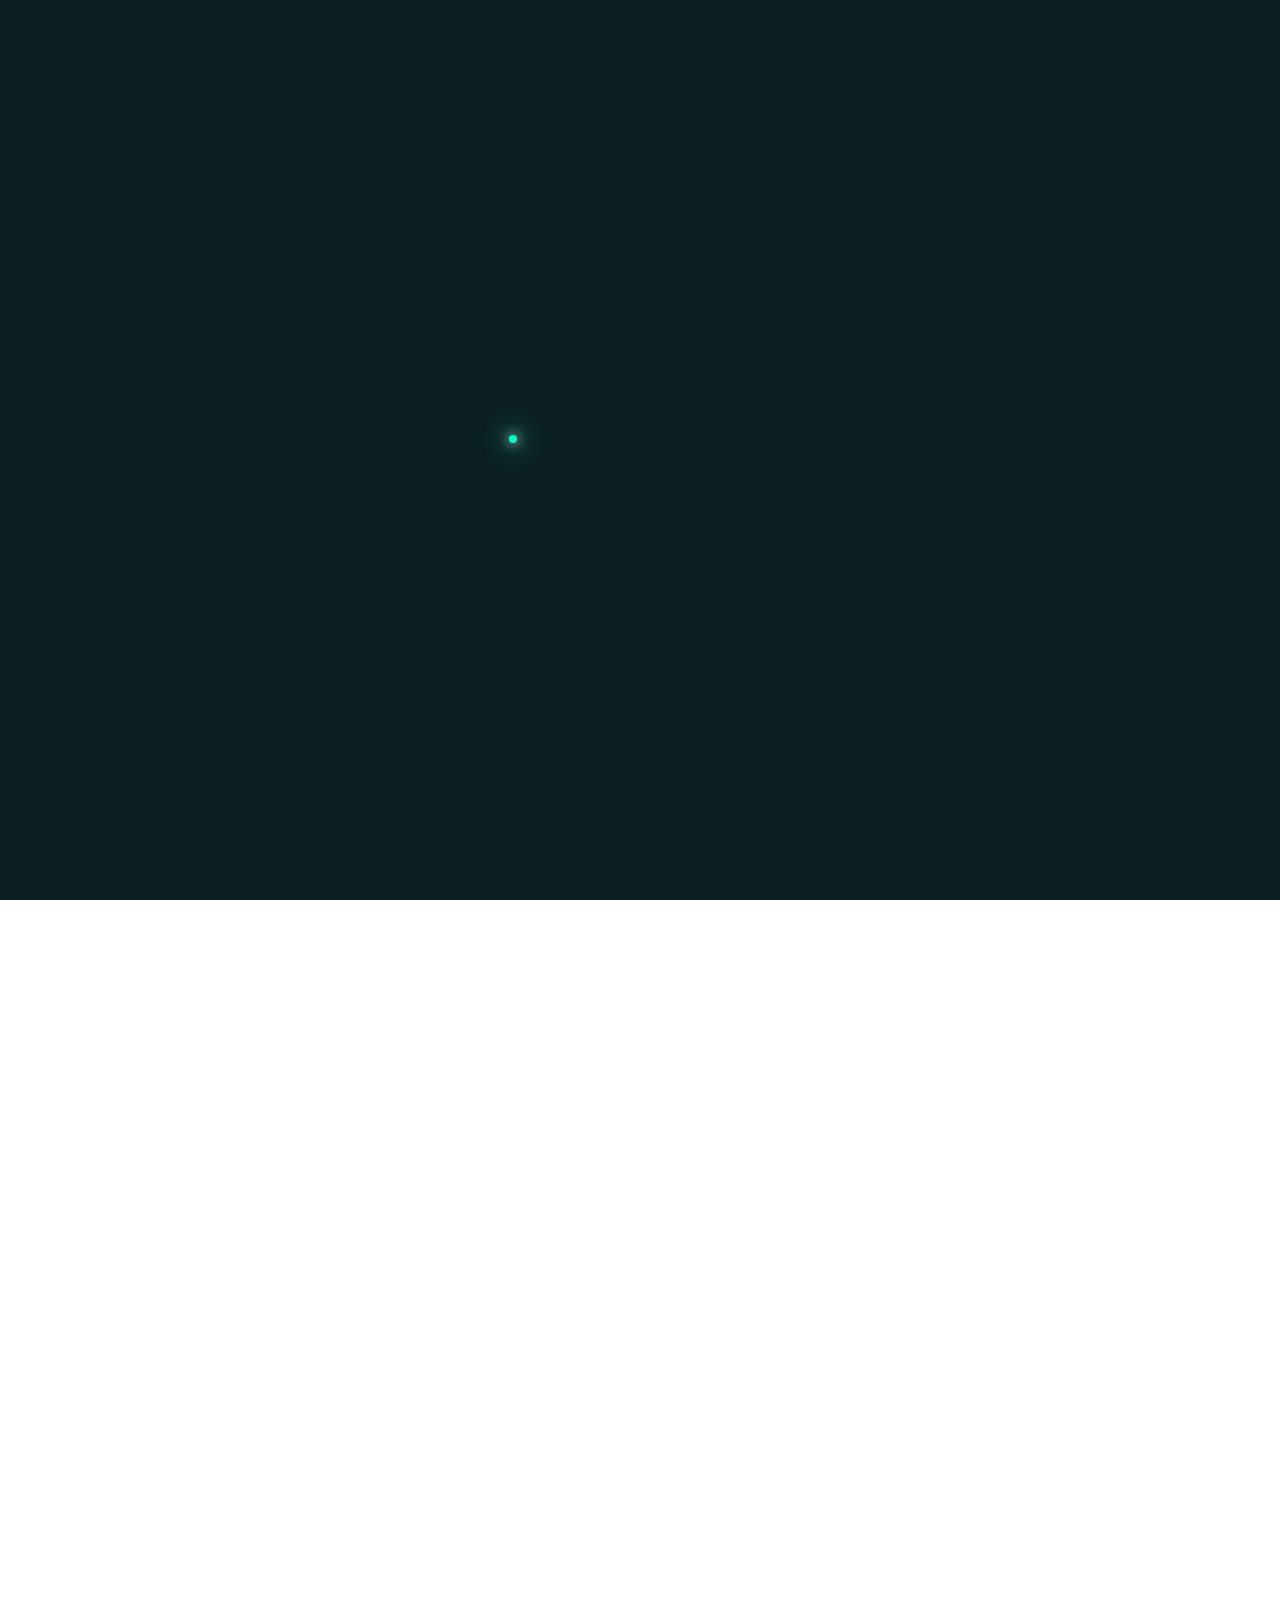
==== commit 075534e9: "Updated website content and images" ====
--- a/about.html
+++ b/about.html
@@ -639,7 +639,7 @@
             <div class="row">
               <div class="col-lg-12">
                 <div class="tj-page-header-content text-center" style="position: relative; z-index: 5;">
-                  <h1 class="tj-page-title" style="color: #ffffff; font-size: 48px; font-weight: 800; margin-bottom: 15px;">About Us</h1>
+                  <h1 class="tj-page-title" style="color: #ffffff; font-size: 48px; font-weight: 800; margin-bottom: 15px;">About Vidhai AI Solutions</h1>
                   <div class="tj-page-link" style="color: #a9b8b8; font-size: 16px;">
                     <span><a href="index.html" style="color: var(--primary-teal); text-decoration: none;"><i class="tji-home" style="margin-right: 5px;"></i>Home</a></span>
                     <span style="margin: 0 10px;"><i class="fa-solid fa-chevron-right"></i></span>
@@ -1142,9 +1142,8 @@
                 </div>
               </div>
             </div>
-              </div>
-            </div>
-            <div class="col-lg-3 col-md-6">
+          </div>
+          <div class="col-lg-3 col-md-6">
               <div class="footer-widget">
                 <h4 style="color: #ffffff; font-size: 20px; font-weight: 700; margin-bottom: 25px;">Our Branches</h4>
                 <p style="color: #a9b8b8; margin-bottom: 10px; font-size: 13px; line-height: 1.4;"><i class="fa-solid fa-map-pin" style="color: var(--primary-teal); margin-right: 10px;"></i> <strong>Tiruppur (HO):</strong> no7, muthu nagar, sidco road, tiruppur 641606</p>
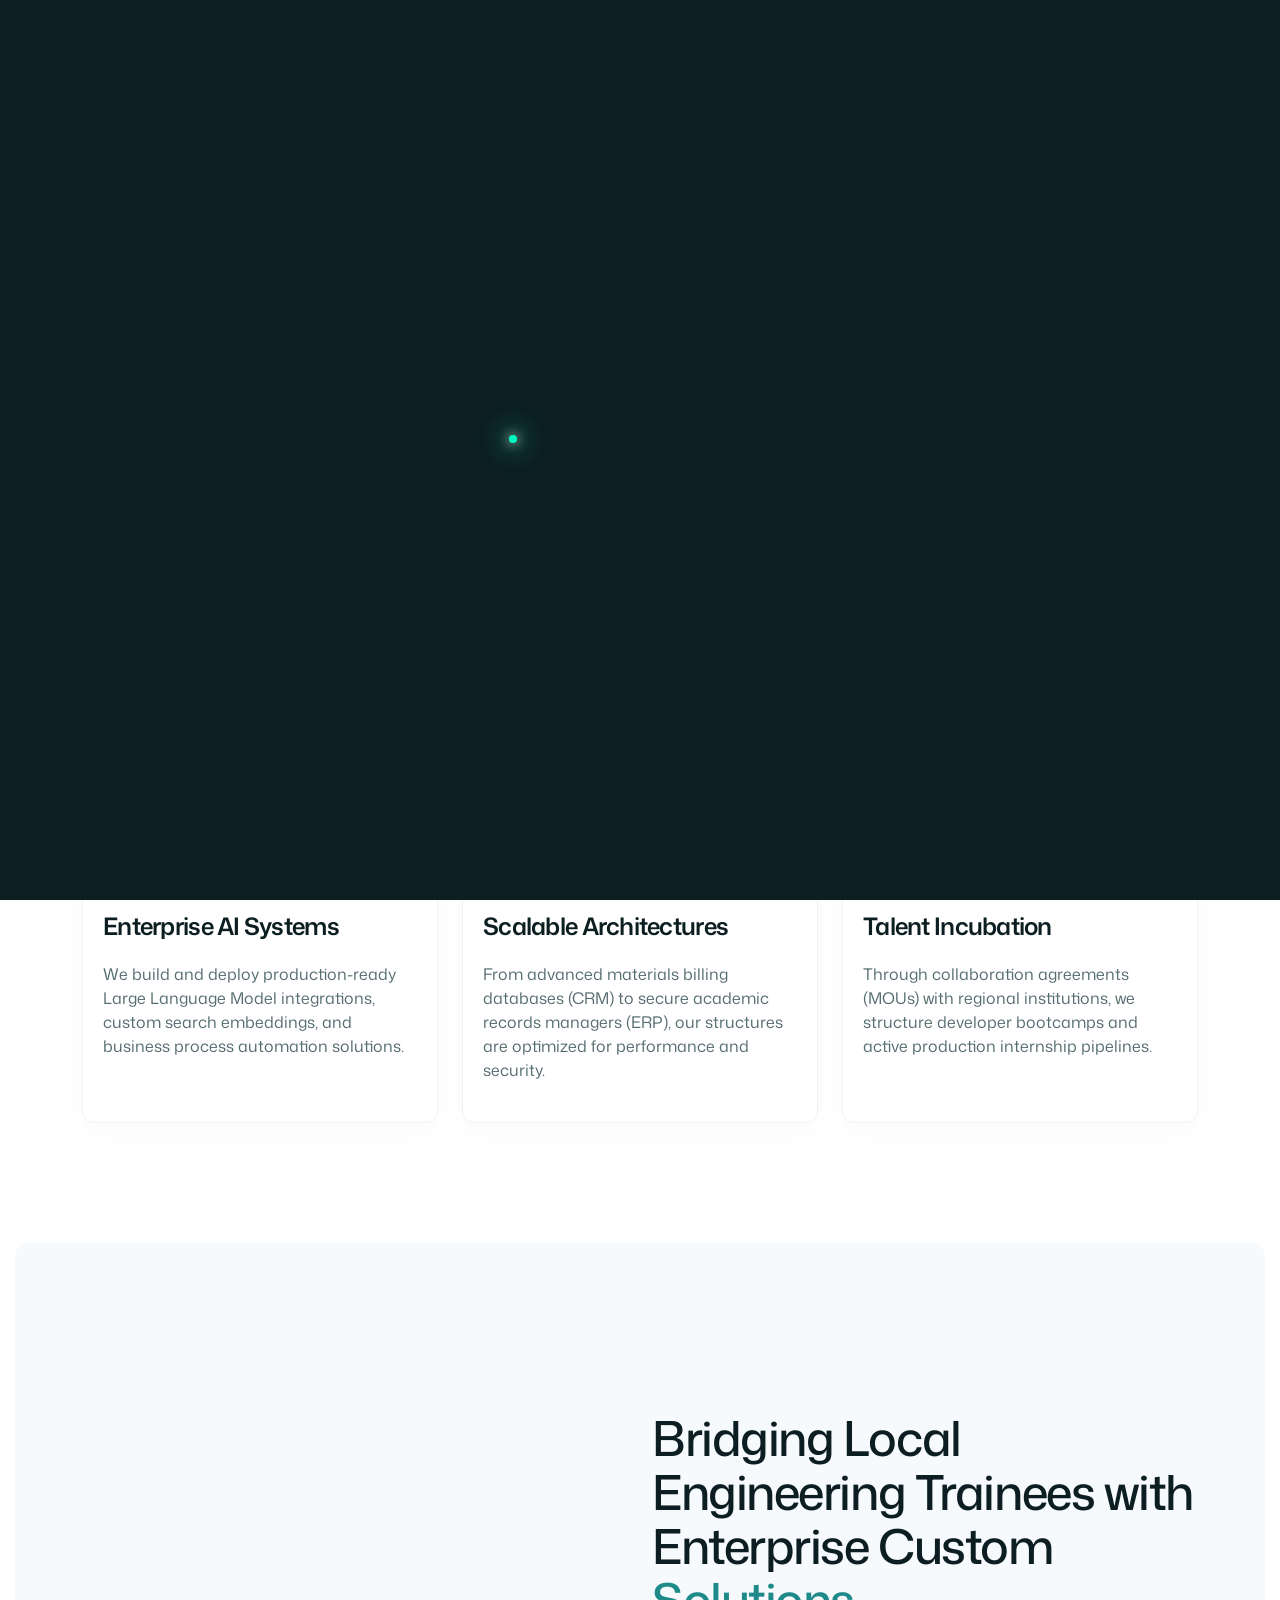
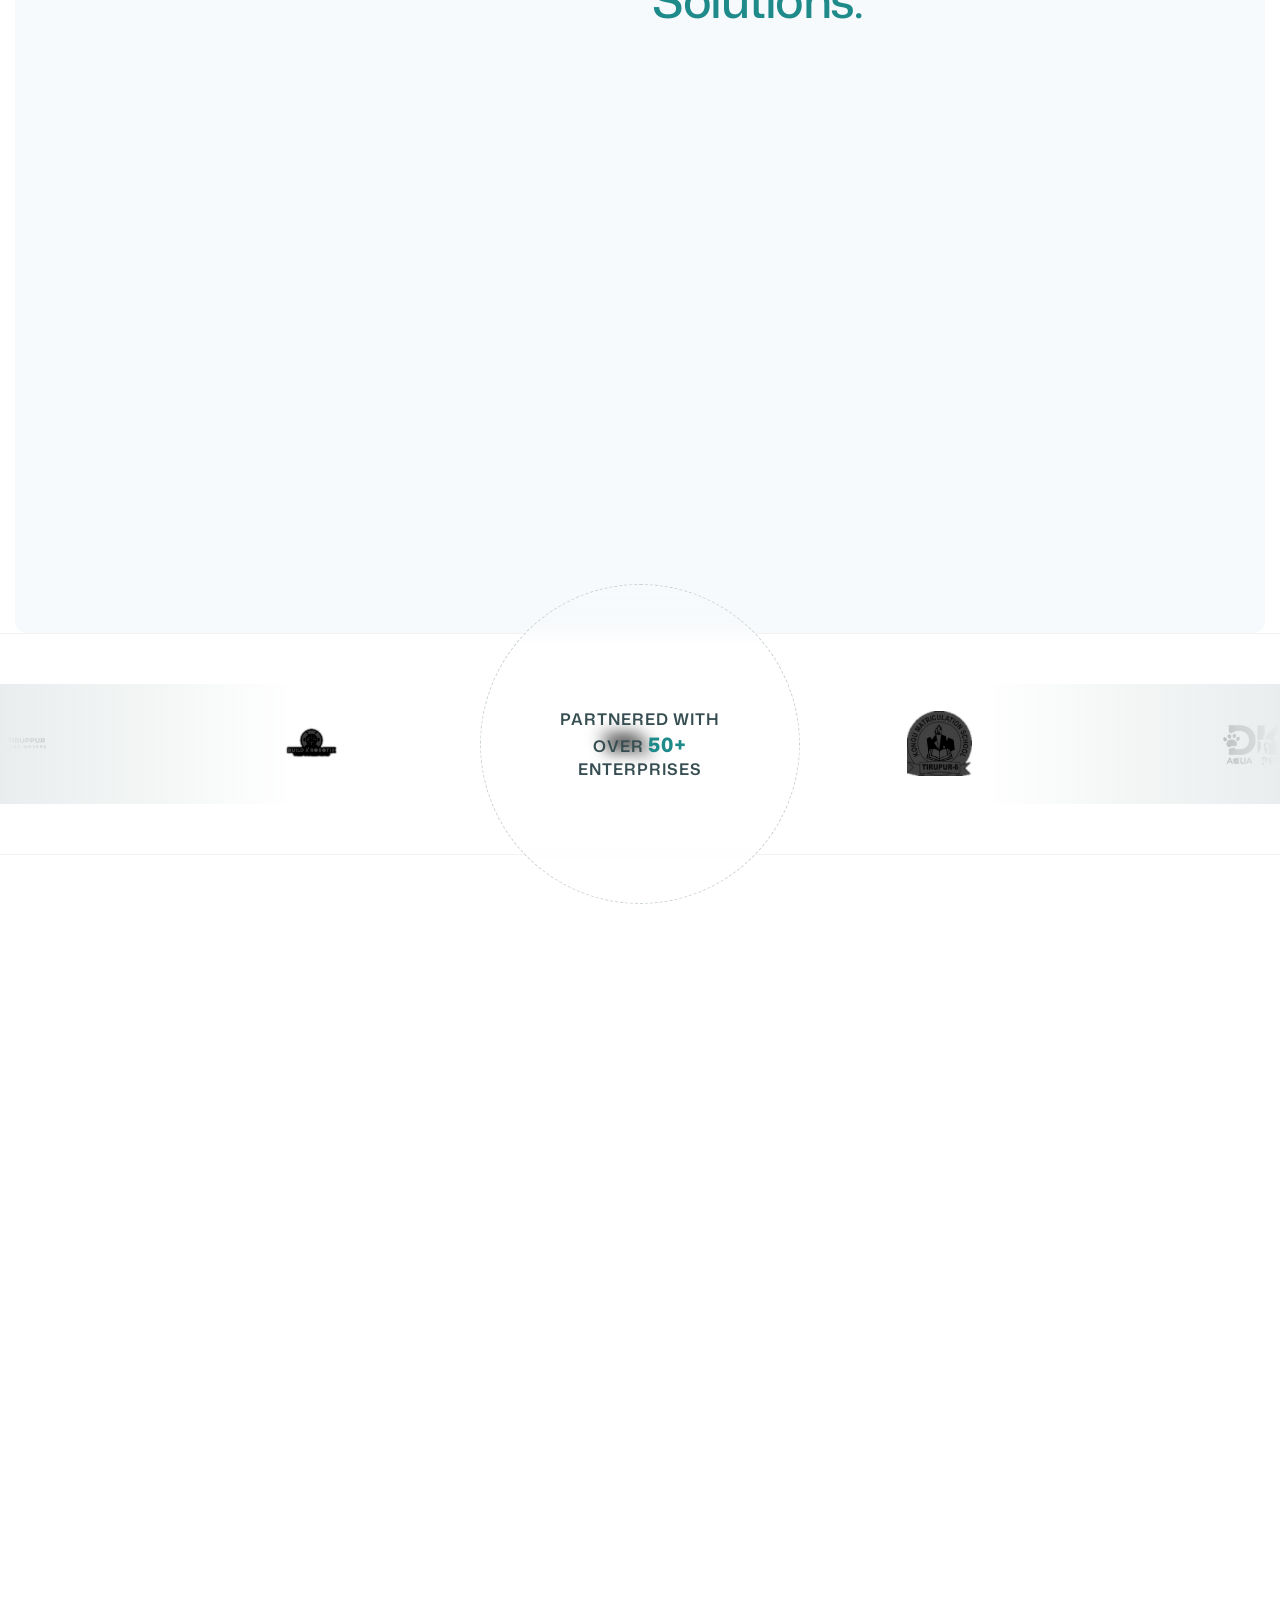
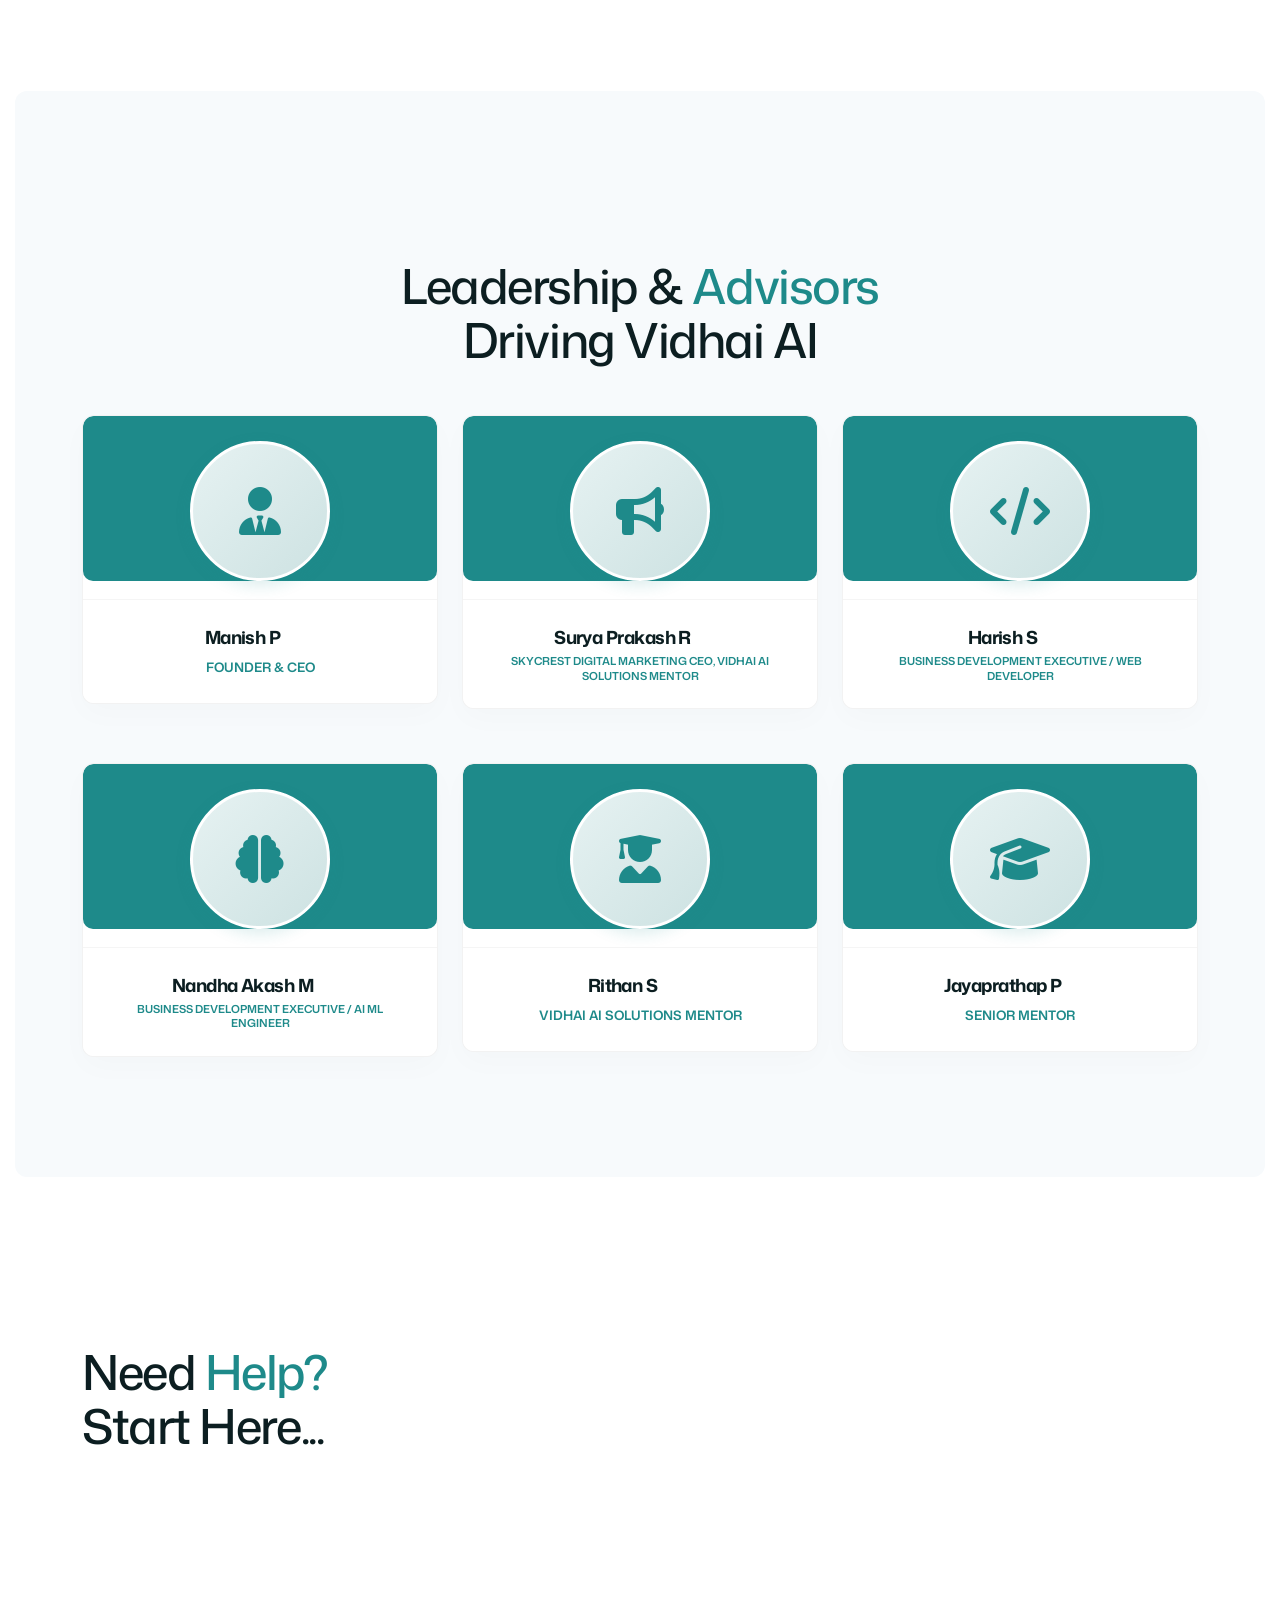
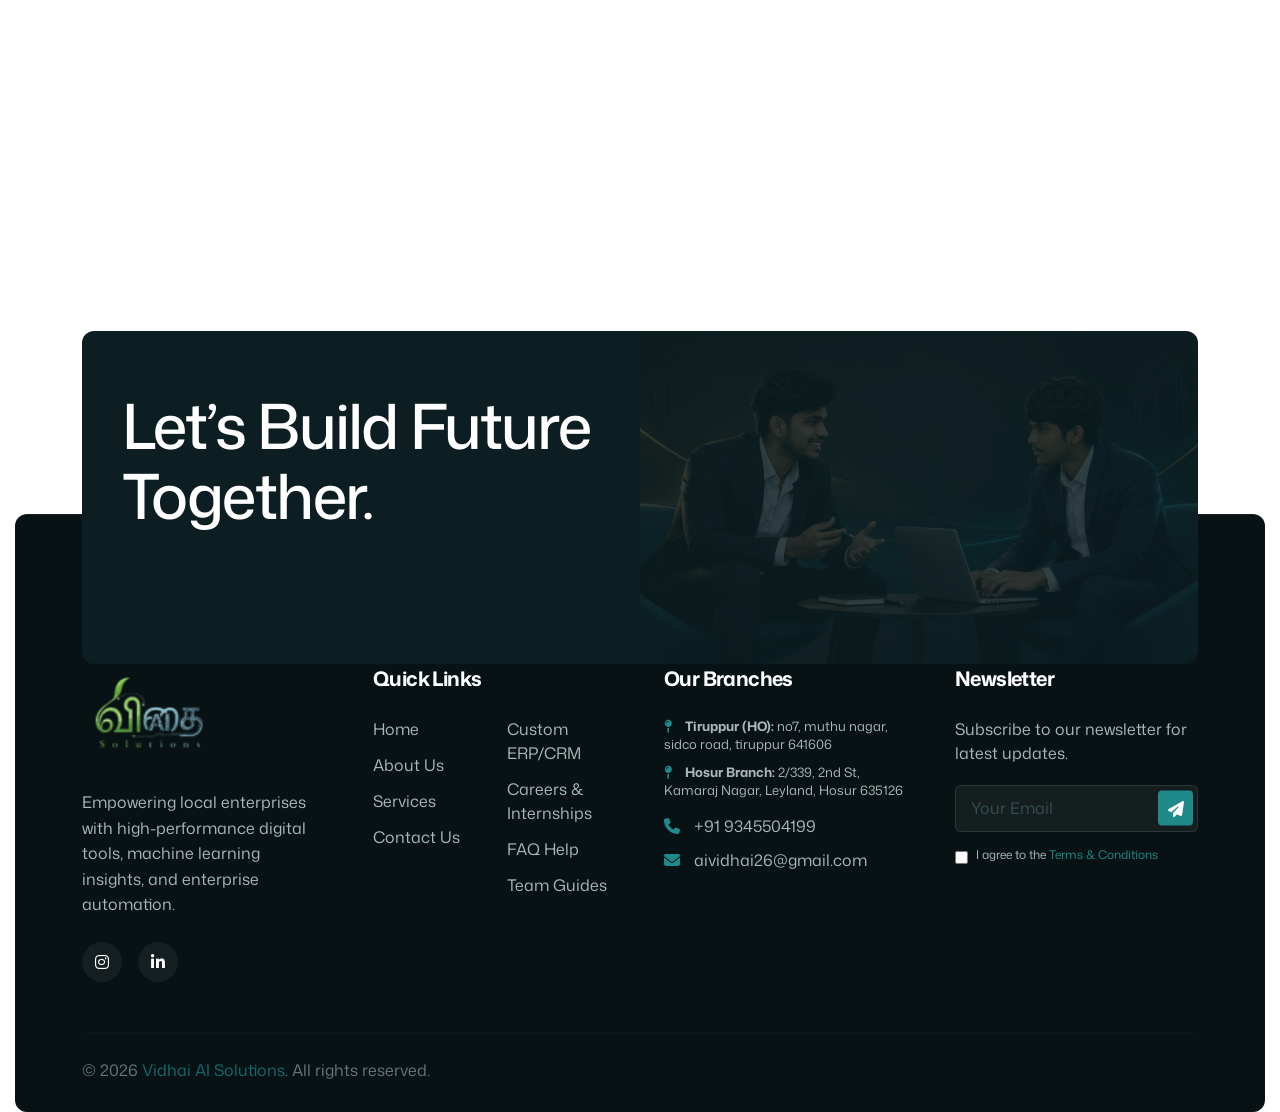
==== commit 3b22c5db: "Updated website content and images" ====
--- a/about.html
+++ b/about.html
@@ -2,6 +2,7 @@
 <html class="no-js" lang="en">
 
 <head>
+  <link rel="preload" as="image" href="assets/images/vidhaiimages/Official Team Photo  Office Showcase.webp" fetchpriority="high">
   <title>About Us | Web Development Company in Tiruppur | Vidhai AI</title>
   <meta name="description" content="Learn about Vidhai AI Solutions. We bridge local engineering talent with custom enterprise solutions, ERP database development, and machine learning structures.">
   <meta name="keywords" content="about Vidhai AI, web development company Tiruppur, software engineering Tiruppur, tech company Tamil Nadu">
@@ -445,7 +446,7 @@
         <div class="hamburger_top d-flex align-items-center justify-content-between">
           <div class="hamburger_logo">
             <a href="index.html" class="mobile_logo">
-              <img src="assets/images/logo/vidhailogobg.png" alt="Logo" style="height: 55px; width: auto; object-fit: contain;">
+              <img  src="assets/images/logo/vidhailogobg.png" width="100" height="73"  alt="Logo" style="height: 55px; width: auto; object-fit: contain;">
             </a>
           </div>
           <div class="hamburger_close">
@@ -485,7 +486,7 @@
         <div class="hamburger_top d-flex align-items-center justify-content-between">
           <div class="hamburger_logo">
             <a href="index.html" class="mobile_logo">
-              <img src="assets/images/logo/vidhailogobg.png" alt="Logo" style="height: 55px; width: auto; object-fit: contain;">
+              <img  src="assets/images/logo/vidhailogobg.png" width="100" height="73"  alt="Logo" style="height: 55px; width: auto; object-fit: contain;">
             </a>
           </div>
           <div class="hamburger_close">
@@ -526,7 +527,7 @@
             <!-- site logo -->
             <div class="site_logo">
               <a class="logo" href="index.html">
-                <img src="assets/images/logo/vidhailogobg.png" alt="Vidhai AI Logo" style="height: 50px; width: auto; object-fit: contain;">
+                <img  src="assets/images/logo/vidhailogobg.png" width="100" height="73"  alt="Vidhai AI Logo" style="height: 50px; width: auto; object-fit: contain;">
               </a>
             </div>
 
@@ -584,7 +585,7 @@
             <!-- site logo -->
             <div class="site_logo">
               <a class="logo" href="index.html">
-                <img src="assets/images/logo/vidhailogobg.png" alt="Vidhai AI Logo" style="height: 50px; width: auto; object-fit: contain;">
+                <img  src="assets/images/logo/vidhailogobg.png" width="100" height="73"  alt="Vidhai AI Logo" style="height: 50px; width: auto; object-fit: contain;">
               </a>
             </div>
 
@@ -628,8 +629,7 @@
   </header>
   <!-- end: Sticky Header Area -->
 
-  <div id="smooth-wrapper">
-    <div id="smooth-content">
+  
       <main id="primary" class="site-main">
         <div class="top-space-15"></div>
 
@@ -793,22 +793,22 @@
                 <div class="swiper client-slider client-slider-1">
                   <div class="swiper-wrapper align-items-center">
                     <div class="swiper-slide client-item text-center">
-                      <div class="client-logo"><img src="assets/images/logo/BuildXRobotix_logo.png" alt="BuildX Robotix" style="max-height: 45px; width: auto; object-fit: contain;" loading="lazy"></div>
+                      <div class="client-logo"><img  src="assets/images/logo/BuildXRobotix_logo.png" width="100" height="100"  alt="BuildX Robotix" style="max-height: 45px; width: auto; object-fit: contain;" loading="lazy"></div>
                     </div>
                     <div class="swiper-slide client-item text-center">
-                      <div class="client-logo"><img src="assets/images/logo/HappyBondinglogo.png" alt="Happy Bonding" style="max-height: 45px; width: auto; object-fit: contain;" loading="lazy"></div>
+                      <div class="client-logo"><img  src="assets/images/logo/HappyBondinglogo.png" width="100" height="100"  alt="Happy Bonding" style="max-height: 45px; width: auto; object-fit: contain;" loading="lazy"></div>
                     </div>
                     <div class="swiper-slide client-item text-center">
-                      <div class="client-logo"><img src="assets/images/logo/Kms.logo.png" alt="Kongu Matric School" style="max-height: 45px; width: auto; object-fit: contain;" loading="lazy"></div>
+                      <div class="client-logo"><img  src="assets/images/logo/Kms.logo.png" width="100" height="100"  alt="Kongu Matric School" style="max-height: 45px; width: auto; object-fit: contain;" loading="lazy"></div>
                     </div>
                     <div class="swiper-slide client-item text-center">
-                      <div class="client-logo"><img src="assets/images/logo/DKpaqua&pets.png" alt="DKp Aqua & Pets" style="max-height: 45px; width: auto; object-fit: contain;" loading="lazy"></div>
+                      <div class="client-logo"><img  src="assets/images/logo/DKpaqua&pets.png" width="100" height="100"  alt="DKp Aqua & Pets" style="max-height: 45px; width: auto; object-fit: contain;" loading="lazy"></div>
                     </div>
                     <div class="swiper-slide client-item text-center">
-                      <div class="client-logo"><img src="assets/images/logo/dreamsinfinite.webp" alt="Dreams Infinite" style="max-height: 45px; width: auto; object-fit: contain;" loading="lazy"></div>
+                      <div class="client-logo"><img  src="assets/images/logo/dreamsinfinite.webp" width="100" height="47"  alt="Dreams Infinite" style="max-height: 45px; width: auto; object-fit: contain;" loading="lazy"></div>
                     </div>
                     <div class="swiper-slide client-item text-center">
-                      <div class="client-logo"><img src="assets/images/logo/royalpackers and movers.png" alt="Royal Packers & Movers" style="max-height: 45px; width: auto; object-fit: contain;" loading="lazy"></div>
+                      <div class="client-logo"><img  src="assets/images/logo/royalpackers and movers.png" width="100" height="26"  alt="Royal Packers & Movers" style="max-height: 45px; width: auto; object-fit: contain;" loading="lazy"></div>
                     </div>
                   </div>
                 </div>
@@ -852,7 +852,7 @@
                           <div class="testimonial-author">
                             <div class="author-inner d-flex align-items-center gap-3">
                               <div class="author-img">
-                                <img src="assets/images/logo/studentavfemale.webp" alt="KMS Partner Logo" style="width: 50px; height: 50px; border-radius: 50%; object-fit: cover;" loading="lazy">
+                                <img  src="assets/images/logo/studentavfemale.webp" width="100" height="100"  alt="KMS Partner Logo" style="width: 50px; height: 50px; border-radius: 50%; object-fit: cover;" loading="lazy">
                               </div>
                               <div class="author-header">
                                 <h4 class="title" style="font-size: 16px; margin: 0;">Kongu Matric School</h4>
@@ -871,7 +871,7 @@
                           <div class="testimonial-author">
                             <div class="author-inner d-flex align-items-center gap-3">
                               <div class="author-img">
-                                <img src="assets/images/logo/studentavmale.webp" alt="CRM Partner Logo" style="width: 50px; height: 50px; border-radius: 50%; object-fit: cover;" loading="lazy">
+                                <img  src="assets/images/logo/studentavmale.webp" width="100" height="100"  alt="CRM Partner Logo" style="width: 50px; height: 50px; border-radius: 50%; object-fit: cover;" loading="lazy">
                               </div>
                               <div class="author-header">
                                 <h4 class="title" style="font-size: 16px; margin: 0;">Thendral City Builder</h4>
@@ -890,7 +890,7 @@
                           <div class="testimonial-author">
                             <div class="author-inner d-flex align-items-center gap-3">
                               <div class="author-img">
-                                <img src="assets/images/logo/studentavmale.webp" alt="Intern Avatar" style="width: 50px; height: 50px; border-radius: 50%; object-fit: cover;" loading="lazy">
+                                <img  src="assets/images/logo/studentavmale.webp" width="100" height="100"  alt="Intern Avatar" style="width: 50px; height: 50px; border-radius: 50%; object-fit: cover;" loading="lazy">
                               </div>
                               <div class="author-header">
                                 <h4 class="title" style="font-size: 16px; margin: 0;">Certified Intern Trainee</h4>
@@ -1112,7 +1112,7 @@
           <div class="row g-5">
             <div class="col-lg-3 col-md-6">
               <div class="footer-widget">
-                <img src="assets/images/logo/vidhailogobg.png" alt="Logo" style="height: 60px; width: auto; object-fit: contain; margin-bottom: 25px;">
+                <img  src="assets/images/logo/vidhailogobg.png" width="100" height="73"  alt="Logo" style="height: 60px; width: auto; object-fit: contain; margin-bottom: 25px;">
                 <p style="color: #a9b8b8; line-height: 1.6;">Empowering local enterprises with high-performance digital tools, machine learning insights, and enterprise automation.</p>
                 <div class="social-links d-flex gap-3 mt-4">
                   <a href="https://www.instagram.com/vidhai_ai_solutions?igsh=MnN3NDM2MzkxOXdy" target="_blank" style="background: rgba(255, 255, 255, 0.05); width: 40px; height: 40px; border-radius: 50%; display: flex; align-items: center; justify-content: center; color: #fff; font-size: 16px;"><i class="fa-brands fa-instagram"></i></a>
@@ -1182,21 +1182,21 @@
   </div>
 
   <!-- JS here -->
-  <script src="assets/js/jquery.min.js"></script>
-  <script src="assets/js/bootstrap.bundle.min.js"></script>
-  <script src="assets/js/gsap.min.js"></script>
-  <script src="assets/js/ScrollSmoother.js"></script>
-  <script src="assets/js/gsap-scroll-to-plugin.min.js"></script>
-  <script src="assets/js/gsap-scroll-trigger.min.js"></script>
-  <script src="assets/js/gsap-split-text.min.js"></script>
-  <script src="assets/js/jquery.nice-select.min.js"></script>
-  <script src="assets/js/swiper.min.js"></script>
-  <script src="assets/js/odometer.min.js"></script>
-  <script src="assets/js/venobox.min.js"></script>
-  <script src="assets/js/appear.min.js"></script>
-  <script src="assets/js/wow.min.js"></script>
-  <script src="assets/js/meanmenu.js"></script>
-  <script src="assets/js/main.js"></script>
+  <script src="assets/js/jquery.min.js" defer></script>
+  <script src="assets/js/bootstrap.bundle.min.js" defer></script>
+  <script src="assets/js/gsap.min.js" defer></script>
+  <script src="assets/js/gsap-scroll-to-plugin.min.js" defer></script>
+  <script src="assets/js/gsap-scroll-trigger.min.js" defer></script>
+  <script src="assets/js/gsap-split-text.min.js" defer></script>
+  <script src="assets/js/jquery.nice-select.min.js" defer></script>
+  <script src="assets/js/swiper.min.js" defer></script>
+  <script src="assets/js/odometer.min.js" defer></script>
+  <script src="assets/js/venobox.min.js" defer></script>
+  <script src="assets/js/appear.min.js" defer></script>
+  <script src="assets/js/wow.min.js" defer></script>
+  <script src="assets/js/meanmenu.js" defer></script>
+  <script src="assets/js/smooth-scroll.js" defer></script>
+  <script src="assets/js/main.js" defer></script>
 
   <script>
     $(document).ready(function() {
--- a/assets/css/main.css
+++ b/assets/css/main.css
@@ -129,6 +129,46 @@
   line-height: 1.5;
 }
 
+/* ===== REDUCED MOTION (Accessibility) ===== */
+@media (prefers-reduced-motion: reduce) {
+  *, *::before, *::after {
+    animation-duration: 0.01ms !important;
+    animation-iteration-count: 1 !important;
+    transition-duration: 0.01ms !important;
+    scroll-behavior: auto !important;
+  }
+  html {
+    scroll-behavior: auto;
+  }
+}
+
+/* ===== GPU HINTING & TABULAR NUMS FOR COUNTERS ===== */
+.countup-item, .customers-box, .call-box {
+  contain: layout;
+}
+.odometer, .countup-number, .number {
+  font-variant-numeric: tabular-nums;
+  min-width: 5ch;
+  will-change: transform;
+  backface-visibility: hidden;
+  transition: none !important;
+}
+
+/* ===== MOBILE TRANSFORMS & HOVER SUPPRESSION ===== */
+@media (max-width: 768px) {
+  * {
+    transition-delay: 0s !important;
+  }
+  img, a, .team-item, .service-item, .choose-box, .pricing-box {
+    transform: none !important;
+    transition: none !important;
+  }
+  .client-logo img:hover, .team-item:hover, .service-item:hover, .choose-box:hover {
+    transform: none !important;
+  }
+}
+
+
 a {
   text-decoration: none;
 }
@@ -9278,4 +9318,54 @@
 #homepage-problem-form textarea::placeholder {
   color: #67787a !important;
   opacity: 0.8 !important;
+}
+
+/* ===== LENIS SMOOTH SCROLL INTEGRATION & PERFORMANCE OPTIMIZATIONS ===== */
+
+/* 1. Respect prefers-reduced-motion */
+@media (prefers-reduced-motion: reduce) {
+  *, *::before, *::after {
+    animation-duration: 0.01ms !important;
+    animation-iteration-count: 1 !important;
+    transition-duration: 0.01ms !important;
+    scroll-behavior: auto !important;
+  }
+  html {
+    scroll-behavior: auto;
+  }
+}
+
+/* 2. GPU Hinting for Dynamic Stats Counters */
+.countup-item {
+  contain: layout;
+}
+.countup-number, .odometer {
+  font-variant-numeric: tabular-nums;
+  min-width: 5ch;
+  will-change: transform;
+  backface-visibility: hidden;
+  transition: none !important;
+}
+
+/* 3. Mobile menu scroll lock and momentum scroll */
+body.no-scroll, body.overflow-hidden {
+  overflow: hidden;
+}
+.tj-offcanvas-area, .hamburger-area {
+  overflow-y: auto !important;
+  -webkit-overflow-scrolling: touch !important;
+}
+
+/* 4. Reduce animations and hover effects on mobile */
+@media (max-width: 768px) {
+  *, *::before, *::after {
+    transition-duration: 0.1s !important;
+  }
+  .service-card-item:hover,
+  .tj-primary-btn:hover,
+  .portfolio-item:hover,
+  .swiper-slide:hover,
+  img:hover {
+    transform: none !important;
+  }
 }
